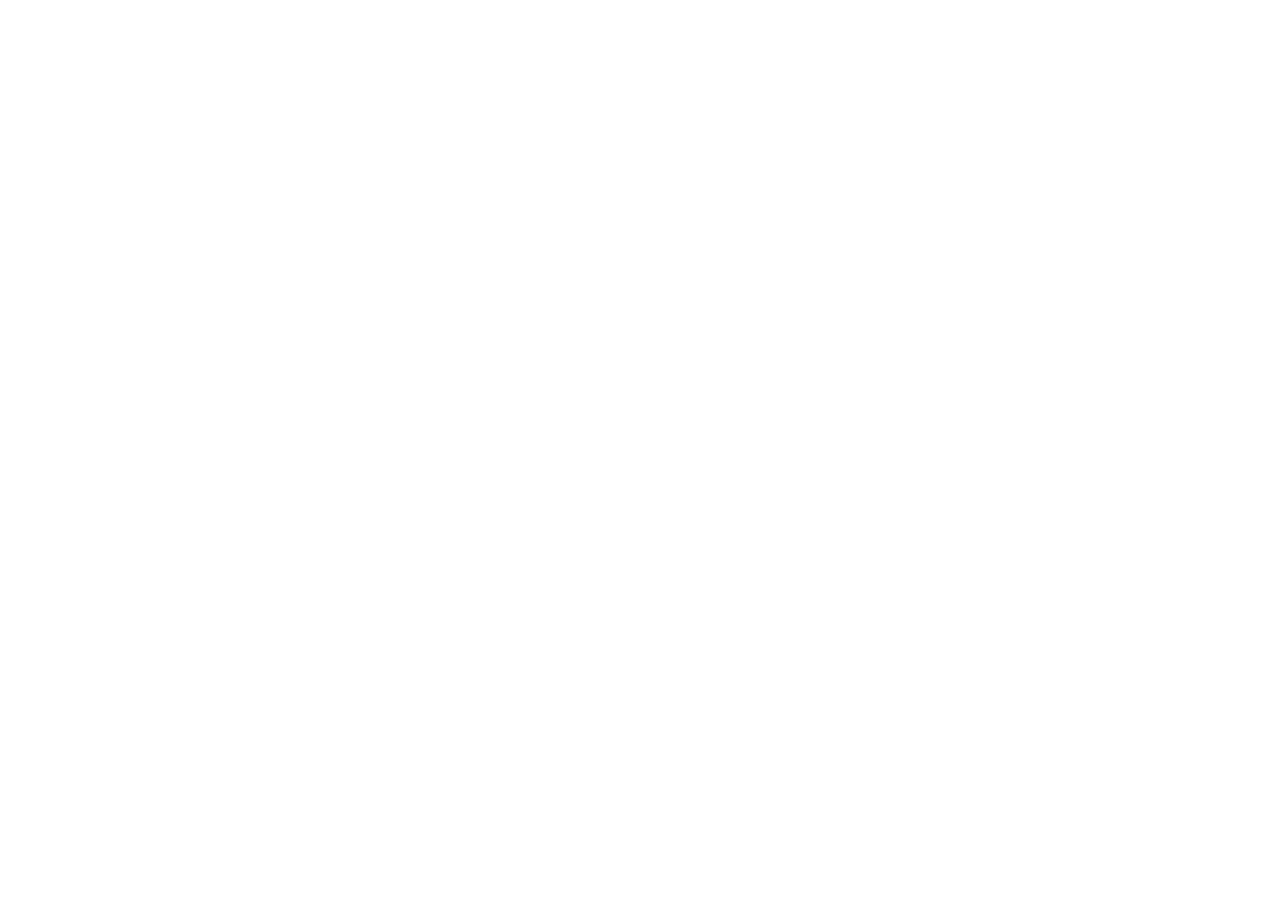
==== index.html @ 79c3b5a3 "Add files via upload" ====
<!DOCTYPE html>
<html lang="en">
	<head>
		<meta charset="UTF-8" />
		<link rel="icon" type="image/svg+xml" href="/assets/theCoolGuy-DwZ590hB.svg" />
		<link
			rel="stylesheet"
			href="https://fonts.googleapis.com/css2?family=Material+Symbols+Outlined:opsz,wght,FILL,GRAD@20..48,100..700,0..1,-50..200"
		/>
		<meta name="viewport" content="width=device-width, initial-scale=1.0" />
		<title>PosePilot</title>
		<script type="module" crossorigin src="/assets/index-CMtIuvSh.js"></script>
		<link rel="stylesheet" crossorigin href="/assets/index-kiMZUxTG.css">
	</head>
	<body style="margin: 0; padding: 0">
		<div id="root" style="margin: 0; padding: 0"></div>
	</body>
</html>
---- assets/index-kiMZUxTG.css ----
:root{font-family:Inter,system-ui,Avenir,Helvetica,Arial,sans-serif;line-height:1.5;font-weight:400;color-scheme:light;color:#ffffffde;background-color:#242424;font-synthesis:none;text-rendering:optimizeLegibility;-webkit-font-smoothing:antialiased;-moz-osx-font-smoothing:grayscale;scrollbar-width:none}a{font-weight:500;color:#646cff;text-decoration:inherit}a:hover{color:#535bf2}body{margin:0;display:flex;place-items:center;min-width:320px;min-height:100vh;position:fixed}h1{font-size:3.2em;line-height:1.1}button{border-radius:8px;border:1px solid transparent;padding:.6em 1.2em;font-size:1em;font-weight:500;font-family:inherit;background-color:#1a1a1a;cursor:pointer;transition:border-color .25s}button:hover{border-color:#145e9f}button:focus,button:focus-visible{outline:4px auto #145e9f}@media (prefers-color-scheme: dark){:root{color:#213547;background-color:#fff}a:hover{color:#747bff}button{background-color:#f9f9f9}}@media (prefers-color-scheme: light){:root{color:#213547;background-color:#fff}a:hover{color:#747bff}button{background-color:#f9f9f9}}#root{max-width:1920px;margin:0 auto;padding:2rem;text-align:center;--theme_color: #145e9f;--theme_color_light: #2389d4;--theme_color_neutral: #156cb4;--theme_color_gradient_lighter: linear-gradient( rgb(75, 165, 229) 0%, rgb(21, 108, 180) 100% );--theme_color_gradient_light: linear-gradient( rgb(35, 137, 212) 0%, rgb(21, 108, 180) 100% );--theme_color_gradient_neutral: linear-gradient( rgb(21, 108, 180) 0%, rgb(20, 94, 159) 100% );--theme_color_gradient_heavy: linear-gradient( rgb(20, 94, 159) 0%, rgb(19, 73, 121) 100% );--theme_color_gradient_all: linear-gradient( rgb(35, 137, 212) 0%, rgb(19, 73, 121) 100% )}#tablePlots{width:100%;height:100%}.ag-root-wrapper.ag-layout-normal{width:99%}.logo{height:6em;padding:1.5em;will-change:filter;transition:filter .3s}.logo:hover{filter:drop-shadow(0 0 2em #646cffaa)}.logo.solid:hover{filter:drop-shadow(0 0 2em #61dafbaa)}.card{padding:2em}.read-the-docs{color:#888}div#myStatsContainer{position:absolute!important;z-index:10!important}#threePanel{position:relative!important;background:linear-gradient(to bottom,#d3d3d3,#f3f3f3,#fff,#fff)}.obit-controls-gizmo{position:absolute;top:20px;right:80px;background-color:#fff0;border-radius:100%;transition:background-color .15s linear;cursor:pointer}.obit-controls-gizmo.dragging,.obit-controls-gizmo:hover{background-color:#fffc}.obit-controls-gizmo.inactive{pointer-events:none;background-color:#fff0!important}.SliderRoot{position:relative;display:flex;flex-direction:column;align-items:center;-webkit-user-select:none;user-select:none;touch-action:none;width:90%;margin-left:5%}.SliderTrack{background-color:#e4e4e7;position:relative;border-radius:9999px;height:8px;width:100%}.SliderRange{position:absolute;background-image:var(--theme_color_gradient_light);border-radius:9999px;height:100%}.SliderThumb{display:block;width:16px;height:16px;background-image:var(--theme_color_gradient_neutral);border-radius:9999px;top:-4px}.SliderThumb:hover{box-shadow:0 0 0 5px #2a91fe98}.SliderThumb:focus{outline:none;box-shadow:0 0 0 5px #2a91fe98}.SliderLabel{width:100%;display:flex;justify-content:space-between}.select__trigger{display:inline-flex;align-items:center;justify-content:space-between;width:200px;border-radius:6px;padding:0 10px 0 16px;font-size:16px;line-height:1;height:40px;outline:none;background-color:#fff;border:1px solid hsl(240 6% 90%);color:#27272a;transition:border-color .25s,color .25s}.select__trigger:hover{border-color:#a1a1aa}.select__trigger:focus-visible{outline:2px solid hsl(200 98% 39%);outline-offset:2px}.select__trigger[data-invalid]{border-color:#dc2828;color:#dc2828}.select__value{text-overflow:ellipsis;white-space:nowrap;overflow:hidden}.select__value[data-placeholder-shown]{color:#71717a}.select__icon{height:20px;width:20px;flex:0 0 20px}.select__description{margin-top:8px;color:#3f3f46;font-size:12px;-webkit-user-select:none;user-select:none}#jointSelectLabel,#BVHSelectLabel{position:relative;width:fit-content;font-size:13px;left:50%;transform:translate(-90px,-50px);text-align:center;background:#fff}.select__error-message{margin-top:8px;color:#dc2828;font-size:12px;-webkit-user-select:none;user-select:none}.select__content{background-color:#fff;border-radius:6px;border:1px solid hsl(240 6% 90%);box-shadow:0 4px 6px -1px #0000001a,0 2px 4px -2px #0000001a;transform-origin:var(--kb-select-content-transform-origin);animation:contentHide .25s ease-in forwards}.select__content[data-expanded]{animation:contentShow .25s ease-out}.select__listbox{overflow-y:auto;max-height:360px;padding:8px}.select__item{font-size:16px;line-height:1;color:#27272a;border-radius:4px;display:flex;align-items:center;justify-content:space-between;height:32px;padding:0 8px;position:relative;-webkit-user-select:none;user-select:none;outline:none}.select__item[data-disabled]{color:#a1a1aa;opacity:.5;pointer-events:none}.select__item[data-highlighted]{outline:none;background-color:#156bb2;color:#fff}.select__section{padding:8px 0 0 8px;font-size:14px;line-height:32px;color:#71717a}.select__item-indicator{height:20px;width:20px;display:inline-flex;align-items:center;justify-content:center}@keyframes contentShow{0%{opacity:0;transform:translateY(-8px)}to{opacity:1;transform:translateY(0)}}@keyframes contentHide{0%{opacity:1;transform:translateY(0)}to{opacity:0;transform:translateY(-8px)}}.separator{margin-top:20px;margin-bottom:20px;border:none;background-color:#d4d4d8}.separator[data-orientation=horizontal]{height:1px;width:100%}.grid-container{display:grid;grid-template-columns:repeat(4,1fr);width:100%;margin:auto}.full-width{grid-column:1 / -1}.grid-item{text-align:center}.material-symbols-outlined{font-variation-settings:"FILL" 1,"wght" 400,"GRAD" 0,"opsz" 24}.player_buttons{padding:5px 12px;display:inline-flex;align-items:center;justify-content:center;box-shadow:0 1px 4px #0003!important}.player_buttons:hover{border-color:#145e9f}.player_buttons:focus{border-color:#145e9f;outline:none}.toggle-button{background-color:transparent;font-family:Segoe UI,sans-serif;font-size:16px;color:#666;border:none;border-bottom:2px solid #666666;-webkit-appearance:none;-moz-appearance:none;appearance:none;display:inline-flex;justify-content:center;align-items:center;height:40px;width:40px;outline:none;border-radius:0;z-index:1000;padding:0;font-weight:light}.toggle-button:focus-visible{outline:none;font-weight:bolder}.toggle-button[data-pressed]{background-color:#0284c5;outline:none;font-weight:700;background-color:transparent;color:#0284c5;border:none;border-bottom:2px solid hsl(200 98% 39%)}.mainVericalSplitter{position:relative;padding:0!important;margin:0% 0 0% 0%!important;background-color:#d4d4d8!important;box-shadow:0 0 #0003!important}.mainVericalSplitter:before{content:"";position:absolute;top:-5px;bottom:-5px;left:-5px;right:-5px;background-color:transparent;z-index:10}.plotSplitter{position:relative;padding:0!important;margin-top:.8%!important;margin-bottom:.8%!important;background-color:#d4d4d8!important;box-shadow:0 0 #0003!important}.plotSplitter:before{content:"";position:absolute;top:-5px;bottom:-5px;left:-5px;right:-5px;background-color:transparent;z-index:10}.tableSplitter{position:relative;padding:0!important;margin:.8% 0!important;background-color:#d4d4d8!important;box-shadow:0 0 #0003!important}.tableSplitter:before{content:"";position:absolute;top:-5px;bottom:-5px;left:-5px;right:-5px;background-color:transparent;z-index:10}.horizontalSplitter{position:relative;padding:0!important;margin-right:0%!important;margin-left:0%!important;margin-top:0%!important;z-index:20;background-color:#d4d4d8!important;box-shadow:0 0 #0003!important}.horizontalSplitter:before{content:"";position:absolute;top:-5px;bottom:-5px;left:-5px;right:-5px;background-color:transparent;z-index:10}.footer{background-color:#f4f4f4;color:#333;text-align:center;padding:10px 0;font-family:Arial,sans-serif;font-size:12px;box-shadow:0 0 2px 2px #0003!important;z-index:100}.footer-content p{margin:3px 0;padding:0}#mainContainer{width:100svw;display:flex;flex-direction:column;aspect-ratio:1920/953;transform:scale(1) translate(0)}.toolbarTitles{font-family:Segoe UI,sans-serif;font-size:17px;color:#666;font-weight:700;margin-bottom:20px;margin-top:10px}.toolbarDescription{font-family:Segoe UI,sans-serif;font-size:15px;color:#666;font-weight:400;margin-bottom:18px;margin-top:10px}.collapsible{font-family:Segoe UI,sans-serif}.collapsible__trigger{background:var(--theme_color_gradient_neutral);display:inline-flex;justify-content:space-between;font-family:Segoe UI,sans-serif;align-items:center;width:100%;padding:11px;font-weight:650;border-radius:3px;text-align:center;outline:none;box-shadow:0 2px 6px #00000080;color:#fff}.collapsible__trigger:focus-visible{outline:2px solid hsl(200 98% 39%);outline-offset:2px}.collapsible__trigger:focus{outline:none}.collapsible__trigger-icon{width:20px;height:20px;transition:transform .25s}.collapsible__trigger[data-expanded] .collapsible__trigger-icon{transform:rotate(180deg)}.collapsible__content{width:100%;overflow:hidden;border-bottom:1px solid hsl(240 5% 84%);border-top:none;color:#27272a;animation:slideUp .3s ease-out}.collapsible__content[data-expanded]{animation:slideDown .3s ease-out}.collapsible__content-text{padding:16px}@keyframes slideDown{0%{height:0}to{height:var(--kb-collapsible-content-height)}}@keyframes slideUp{0%{height:var(--kb-collapsible-content-height)}to{height:0}}#fileUploader{width:200px;border-radius:6px;padding:0 10px 0 16px;font-size:16px;line-height:1;height:40px;outline:none;background-color:#fff;border:1px solid hsl(240 6% 90%);color:#27272a;transition:border-color .25s,color .25s}.upload-container{font-family:Segoe UI,sans-serif;display:flex;align-items:center;gap:0px}input[type=file]{display:none}.custom-file-upload,.file-info{display:inline-block;white-space:nowrap;padding:5px 8px;border-radius:6px 0 0 6px;cursor:pointer;border:1px solid #ccc;margin-right:0;background-color:#f9f9f9;transition:background-color .3s,box-shadow .3s}.custom-file-upload:hover,.file-info:hover{background-color:#e8e8e8}.custom-file-upload:active{background-color:#ddd;box-shadow:inset 0 3px 5px #00000020}.file-info{pointer-events:none;background-color:#fff;border-radius:0 6px 6px 0;width:100%;padding:5px 4px}.switch{display:inline-flex;align-items:center}.switch__control{display:inline-flex;align-items:center;height:24px;width:44px;border:1px solid hsl(240 5% 84%);border-radius:12px;padding:0 2px;background-color:#e4e4e7;transition:.25s background-color}.switch__input:focus-visible+.switch__control{outline:2px solid hsl(200 98% 39%);outline-offset:2px}.switch__control[data-checked]{border-color:var(--theme_color_neutral);background-color:var(--theme_color_neutral)}.switch__thumb{height:20px;width:20px;border-radius:10px;background-color:#fff;transition:.25s transform}.switch__thumb[data-checked]{transform:translate(calc(100% - 1px))}.switch__label{margin-right:6px;margin-left:6px;color:#18181b;font-size:14px;-webkit-user-select:none;user-select:none;font-family:Segoe UI,sans-serif}.plot-mode-grid{display:grid;grid-template-columns:1fr 1fr 1fr;grid-template-rows:auto auto auto;gap:0px;width:100%;margin:0 auto;padding-top:10px}.plot-type-section{padding-bottom:0;padding-right:35px;width:100%;margin-right:0;text-align:start;font-family:Segoe UI,sans-serif;font-size:15px;color:#000;font-weight:400;align-items:center;align-content:center}.plot-options-section{padding-bottom:10px;padding-right:35px;width:100%;margin-right:0;text-align:start;font-family:Segoe UI,sans-serif;font-size:12px;color:#000;font-weight:400;align-items:center;align-content:center}.plot-options-section.top-center{padding-right:80px;padding-bottom:10px}.plot-mode-section{margin-right:0;text-align:start;font-size:16px;align-items:center;align-content:center}.plot-switch-section{margin-right:30px;align-items:center;align-content:center;font-size:16px}.tabs{width:100%;height:100%;display:flex;flex-direction:column;margin-top:-20px;padding-bottom:20px}.tabs[data-orientation=vertical]{display:flex}.tabs__list{position:relative;display:flex}.tabs__list[data-orientation=horizontal]{align-items:center;border-bottom:1px solid hsl(240 5% 84%)}.tabs__list[data-orientation=vertical]{flex-direction:column;align-items:stretch;border-right:1px solid hsl(240 5% 84%)}.tabs__indicator{position:absolute;background-color:var(--theme_color);transition:all .25s}.tabs__indicator[data-orientation=horizontal]{bottom:-1px;height:2px}.tabs__indicator[data-orientation=vertical]{right:-1px;width:2px}.tabs__trigger{display:inline-block;outline:none;background-color:transparent;font-family:Segoe UI,sans-serif;padding:14px;font-weight:550;color:#666}.tabs__trigger[aria-selected=true]{color:var(--theme_color);border-top:1px solid;border-left:1px solid;border-right:1px solid;border-bottom:none;border-radius:6px 6px 0 0;margin-bottom:-4px;background-color:#fff}.tabs__trigger:hover{background-color:#fafafa;border-radius:6px 6px 0 0;border-color:var(--theme_color);outline:1px solid var(--theme_color)}.tabs__trigger:focus-visible{background-color:#f4f4f5}.tabs__trigger:focus{outline:none}.tabs__trigger[data-disabled],.tabs__trigger[data-disabled]:hover{opacity:.5;background-color:transparent}.tabs__content[data-state=open]{display:flex;flex-direction:column;padding:16px;height:100%}.toggle-group{display:flex;justify-content:center;padding:.5rem;gap:.5rem}.toggle-group[data-orientation=vertical]{flex-direction:column}.toggle-group__item{padding:.5rem;border-radius:.5rem;-webkit-appearance:none;-moz-appearance:none;appearance:none;-webkit-user-select:none;user-select:none;outline:none;display:flex;justify-content:center;align-items:center;transition-property:background-color,color;transition-duration:.15s;transition-timing-function:ease-in-out;font-size:14px;white-space:nowrap}.toggle-group__item:hover[disabled=false],.toggle-group__item[data-pressed]{background-color:var(--theme_color_neutral);color:#fff}.toggle-group__item:focus-visible{outline:2px solid var(--theme_color);outline-offset:2px}.toggle-group__item:focus{outline:none}.checkbox{display:inline-flex;align-items:center}.checkbox__control{height:20px;width:20px;border-radius:6px;border:1px solid hsl(240 5% 84%);background-color:#e4e4e7}.checkbox__input:focus-visible+.checkbox__control{outline:2px solid var(--theme_color);outline-offset:2px}.checkbox__control[data-checked]{border-color:var(--theme_color);background-image:var(--theme_color_gradient_light);color:#fff}.checkbox__label{font-family:Segoe UI,sans-serif;margin-left:6px;color:#18181b;font-size:16px;-webkit-user-select:none;user-select:none}.Analysis_Title{font-family:Segoe UI,sans-serif;font-weight:650;font-size:18px;color:#666;text-align:left;margin-bottom:-17px}#Analysis_Title_small{font-family:Segoe UI,sans-serif;padding-bottom:5px;font-weight:550;font-size:16px;color:#666;margin-top:-10px}.custom-toggle-group{width:100%;display:flex;align-items:stretch;position:relative;margin-top:-14px}.custom-toggle-group[data-orientation=horizontal]{position:relative;display:flex;align-items:center;align-items:stretch}.custom-toggle-group__item{display:inline-block;padding:8px;outline:none;background-color:transparent;font-family:Segoe UI,sans-serif;font-size:14px;color:#666;font-weight:light;-webkit-appearance:none;-moz-appearance:none;appearance:none;-webkit-user-select:none;user-select:none;transition:all .25s;display:flex;justify-content:center;align-items:center;border-radius:0;border:none;position:relative}.custom-toggle-group__indicator{position:absolute;background-color:var(--theme_color);height:2px;bottom:-1px;transition:transform .25s,width .25s}.custom-toggle-group__item[aria-selected=true],.custom-toggle-group__item[data-pressed]{color:var(--theme_color)}.custom-toggle-group__item[data-pressed]:hover,.custom-toggle-group__item:hover{background-color:#fafafa;color:var(--theme_color);border-radius:6px;outline:1px solid var(--theme_color)}.custom-toggle-group__item[aria-label="All assumptions statistics"]{border-left:hsl(240 5% 84%) solid;box-shadow:inset 0 0 6px #0000001a;border-width:1px}.custom-toggle-group__item[aria-label="("],.custom-toggle-group__item[aria-label=")"]{font-size:50px;font-weight:250}.custom-toggle-group__item[aria-label=GOM]{font-size:18px;font-style:italic;font-weight:450;padding:0}.custom-toggle-group__item:focus-visible{background-color:#f4f4f5;outline:2px solid var(--theme_color)}.custom-toggle-group__item:focus{outline:none}.custom-toggle-group__item[data-disabled],.custom-toggle-group__item[data-disabled]:hover{outline:none;background-color:transparent;color:#666;cursor:default}.ag-theme-quartz{flex-basis:100%;display:flex;flex-grow:1;height:100%;margin:5px;width:100%}.ag-paging-panel.ag-unselectable{opacity:0;pointer-events:none;height:0px}.loadingScreen{position:fixed;top:0;left:0;width:100%;height:100%;display:flex;justify-content:center;align-items:center;z-index:9999;background:#b4b4b440;box-shadow:0 8px 32px #1f26875e;backdrop-filter:blur(4px);-webkit-backdrop-filter:blur(4px);border-radius:10px;border:1px solid rgba(255,255,255,.18)}.plotTitle{background:var(--theme_color_gradient_neutral);box-shadow:0 2px 6px #00000080;border-radius:3px;text-align:center;padding-bottom:10px;padding-top:10px;margin-bottom:5px;font-family:Segoe UI,sans-serif;font-weight:650;font-size:16px;width:100%;color:#fff}.lm_header{background:var(--theme_color_gradient_neutral)!important;border-radius:6px;text-align:center;padding-bottom:11px;padding-top:4px;font-family:Segoe UI,sans-serif;font-weight:650;font-size:16px;width:100%;color:#fff}.lm_tab{background:var(--theme_color_gradient_neutral)!important;box-shadow:0 0 #fff!important;border-radius:6px!important;text-align:center!important;padding-bottom:6px!important;padding-top:6px!important;margin:0 2px 2px 4px!important;font-family:Segoe UI,sans-serif!important;font-weight:650!important;font-size:16px!important;width:fit-content!important;color:#fff!important;max-width:500px!important;display:flex!important;justify-content:center!important;align-items:center!important;outline:.12rem solid}.lm_title{font-family:Segoe UI,sans-serif!important;font-weight:650!important;font-size:16px!important;width:100%!important;color:#fff!important;max-width:500px!important;text-align:center!important;cursor:grab}.lm_content{background:#fff!important}.lm_controls,.lm_popout,.lm_close,.lm_maximise{display:none}.lm_header .lm_tab .lm_close_tab{height:16px!important}.lm_tab[title="⠿ 3D Skeleton"] .lm_close_tab{display:none}#plotPanel_3D{margin-top:-60px}#plotPredict{margin-bottom:20px}#skeletonTitle{margin-bottom:5px}#CollapsibleVisControls[data-expanded]{margin-bottom:20px}#dexterityAnalysisTitle{margin-bottom:0}.selectedRowColor{color:#dba21c}.plotTableContainer{height:100%;padding:0 0 10px;box-sizing:border-box;width:100%;margin-bottom:0}#tab_content_fixed{height:100%}.mainPage{flex:1;overflow:auto}.buttonCoef{-webkit-appearance:none;-moz-appearance:none;appearance:none;display:inline-flex;justify-content:center;align-items:center;height:40px;width:auto;outline:none;border-radius:6px;padding:0 16px;background-image:var(--theme_color_gradient_neutral);color:#fff;font-size:16px;line-height:0;transition:.25s background-color;box-shadow:0 0 6px #0000004d!important}.buttonCoef:hover{background-image:var(--theme_color_gradient_heavy);border:none}.buttonCoef:focus-visible{outline:var(--theme_color);outline-offset:2px}.buttonCoef:focus{border:none;outline:none}.buttonCoef:active{background-image:var(--theme_color_gradient_heavy)}.grid-container-buttonCoef{display:grid;grid-template-columns:1fr 1fr;gap:40px;width:280px}.grid-container-buttonCoef-parent{display:flex;justify-content:center;align-items:center;margin-top:-100px;z-index:10}.plotCoefContainer{display:flex;position:relative;height:100%;width:100%;flex-direction:column}.GOM_Info{font-family:Segoe UI,sans-serif;position:absolute;top:0;right:0;bottom:0;left:0;background-color:#fff;padding:20px 20px 0;box-sizing:border-box;z-index:100;margin-left:-1px;margin-bottom:-10px;overflow:auto;text-align:justify}.GOM_Info p{margin-bottom:1em}.tabAnalysisContent{display:flex;height:100%;width:100%;flex-direction:column}.filler{display:flex;min-height:2000px;background-color:red;width:100%;flex-direction:column}.axisSelector{display:flex;padding-top:15px}#tableTitle,#plotVectorTitle{margin-top:15px;margin-bottom:0}#resetAllButton{background:#fff;color:#dba21c;border:#dba21c solid;border-width:1px}#resetAllButton:hover{color:#b97b15;border:#b97b15 solid;box-shadow:0 2px 12px #b97b154d!important;border-width:2px}#resetAllButton:focus{border:none;outline:none}#resetButton{background:#fff;color:#145e9f;border:#145e9f solid;border-width:1px}#resetButton:hover{color:#134979;border:#134979 solid;border-width:2px;box-shadow:0 2px 12px #1349794d!important}#resetButton:focus{border:none;outline:none}.generateButtons{display:flex;margin-left:33px;padding:0 0 20px}#grid-container-generateButtons{width:260px;padding:0;gap:20px}#generateButton{padding-left:0;padding-right:0}#generateButton:hover{background-image:var(--theme_color_gradient_heavy);box-shadow:0 2px 12px #1349794d!important}#generateButton:focus{border:none;outline:none}#downloadButton{font-size:14px;padding-left:0;padding-right:0;background-image:linear-gradient(#dba21c,#b97b15)}#downloadButton:hover{background-image:linear-gradient(#b97b15,#945914);box-shadow:0 2px 12px #9459144d!important}#downloadButton:focus{border:none;outline:none}.dexteritySettings{display:flex;flex-direction:column;padding:16px}#tooltip{border-radius:6px;background-color:#fff!important;box-shadow:0 1px 4px #0003!important;font-family:Segoe UI,sans-serif;color:#000}h2{font-size:20px;font-weight:650;text-align:center;padding-top:24px;padding-bottom:12px}h3{font-size:16px;font-weight:650;padding-top:24px;padding-bottom:12px}b{font-weight:550}.mathElement{text-align:center}p{padding-top:12px;padding-bottom:24px}.radio-group{display:flex;flex-direction:column;gap:8px;padding:16px}.radio-group__label{color:#18181b;font-size:14px;font-weight:500;-webkit-user-select:none;user-select:none}.radio-group__description{color:#3f3f46;font-size:12px;-webkit-user-select:none;user-select:none}.radio-group__error-message{color:#dc2828;font-size:12px;-webkit-user-select:none;user-select:none}.radio-group__items{display:flex;flex-direction:column;gap:16px}.radio{display:flex;align-items:center;padding-left:16px}.radio__control{display:flex;align-items:center;justify-content:center;height:16px;width:16px;border-radius:10px;border:1px solid hsl(240 5% 84%);background-color:#e4e4e7}.radio__input:focus-visible+.radio__control{outline:2px solid hsl(200 98% 39%);outline-offset:2px}.radio__control[data-checked]{border-color:#0284c5;background-color:#0284c5}.radio__control[data-checked][data-invalid]{border-color:#dc2828;background-color:#dc2828}.radio__indicator{height:10px;width:10px;border-radius:5px;background-color:#fff}.radio__label{margin-left:6px;color:#18181b;font-size:14px;-webkit-user-select:none;user-select:none}.popover__trigger{-webkit-appearance:none;-moz-appearance:none;appearance:none;display:flex;justify-content:center;align-items:center;height:25px;width:25px;outline:none;border-radius:50%;padding:0;background-color:#fff;color:#145e9f;outline:2px solid #145e9f;font-size:20px;line-height:1;transition:.25s background-color;font-weight:700;margin:20px}.popover__trigger:hover{background-color:#dedede}.popover__trigger:focus-visible{outline:2px solid #145e9f;outline-offset:2px}.popover__trigger:focus{outline:2px solid #145e9f}.popover__trigger:active{background-color:#075783}.popover__content{z-index:50;max-width:min(calc(100vw - 16px),600px);border:1px solid hsl(240 5% 84%);border-radius:6px;padding:0 12px 12px;background-color:#fff;box-shadow:0 10px 15px -3px #0000001a,0 4px 6px -4px #0000001a;transform-origin:var(--kb-popover-content-transform-origin);animation:contentHide .25s ease-in forwards}.popover__content[data-expanded]{animation:contentShow .25s ease-out}.popover__header{display:flex;align-items:baseline;justify-content:space-between}.popover__close-button{display:flex;justify-content:center;align-items:center;color:#52525b;font-size:14px;line-height:1;cursor:pointer}.popover__title{font-size:16px;font-weight:500;color:#18181b}.popover__description{font-size:14px;color:#3f3f46;margin-top:-5px}.collapsible2{width:300px}.collapsible__trigger2{display:inline-flex;align-items:center;justify-content:space-between;width:100%;padding:8px;font-weight:600;border:1px solid hsl(240 5% 84%);color:#27272a;text-align:left;outline:none;margin-bottom:5px;background-color:#fff}.collapsible__trigger2:focus-visible{outline:2px solid hsl(200 98% 39%);outline-offset:2px}.collapsible__trigger2[data-expanded] .collapsible__trigger-icon{transform:rotate(180deg)}.metricTitle{font-family:Segoe UI,sans-serif;font-size:15px;color:#666;align-content:start;font-weight:700;padding-top:20px;padding-bottom:5px}.plot-container-full-info{display:flex;flex-direction:column;height:100%}.plot-container-header-info{position:relative;display:flex;align-items:center;height:50px;padding-left:8px}.plot-title-info{margin:0;position:absolute;left:50%;transform:translate(-50%);text-align:center;font-family:Segoe UI;font-size:16px;color:#505050;font-weight:700}.plot-panel-info{flex-grow:1;width:100%}.menubar__root{display:flex;justify-content:center;align-items:center;border:0px}.menubar__trigger{-webkit-appearance:none;-moz-appearance:none;appearance:none;display:inline-flex;justify-content:center;align-items:center;height:40px;width:90%;outline:none;line-height:1;background-color:#fff;border:2px solid hsl(240 6% 90%);color:#27272a;font-size:16px;gap:8px;transition:.25s background-color;padding:16px;line-height:0;font-weight:500;border-radius:6px important!}.menubar__trigger[data-highlighted=true]{border:2px solid #145e9f;color:#145e9f;border-radius:6px important!}.menubar__trigger:hover{border:2px solid #145e9f;color:#145e9f}.menubar__trigger:focus{border:2px solid #145e9f;color:#145e9f;outline:0}.menubar__trigger:first-child{border-radius:6px important!}.menubar__content,.menubar__sub-content{min-width:220px;padding:8px;background-color:#fff;border-radius:6px;border:1px solid hsl(240 6% 90%);box-shadow:0 4px 6px -1px #0000001a,0 2px 4px -2px #0000001a;outline:none;transform-origin:var(--kb-menu-content-transform-origin);animation:contentHide .25s ease-in forwards}.menubar__content[data-expanded],.menubar__sub-content[data-expanded]{animation:contentShow .25s ease-out}.menubar__item,.menubar__checkbox-item,.menubar__radio-item,.menubar__sub-trigger{font-size:16px;line-height:1;color:#27272a;border-radius:4px;display:flex;align-items:center;height:32px;padding:0 8px 0 24px;position:relative;-webkit-user-select:none;user-select:none;outline:none}.menubar__sub-trigger[data-expanded]{color:#145e9f;border:1px solid #145e9f}.menubar__item[data-disabled],.menubar__checkbox-item[data-disabled],.menubar__radio-item[data-disabled],.menubar__sub-trigger[data-disabled]{color:#a1a1aa;opacity:.5;pointer-events:none}.menubar__item[data-highlighted],.menubar__checkbox-item[data-highlighted],.menubar__radio-item[data-highlighted],.menubar__sub-trigger[data-highlighted]{outline:none;color:#145e9f;border:1px solid #145e9f}.menubar__group-label{padding:0 24px;font-size:14px;line-height:32px;color:#71717a}.menubar__separator{height:1px;border-top:1px solid hsl(240 6% 90%);margin:6px}.menubar__item-indicator{position:absolute;left:0;height:20px;width:20px;display:inline-flex;align-items:center;justify-content:center}.menubar__item-right-slot{margin-left:auto;padding-left:20px;font-size:14px;color:#71717a}[data-highlighted]>.menubar__item-right-slot{color:#fff}[data-disabled] .menubar__item-right-slot{color:#a1a1aa;opacity:.5}@keyframes contentShow{0%{opacity:0;transform:scale(.96)}to{opacity:1;transform:scale(1)}}@keyframes contentHide{0%{opacity:1;transform:scale(1)}to{opacity:0;transform:scale(.96)}}[data-scope=tour][data-part=positioner][data-type=dialog]{width:100%;position:fixed;top:0;right:0;bottom:0;left:0;margin:auto;display:flex;align-items:center;justify-content:center;z-index:1000}[data-scope=tour][data-part=content]{position:relative;--arrow-background: white;--arrow-size: 10px;z-index:99999}[data-scope=tour][data-part=spotlight]{border:3px solid #145e9f;border-radius:6px}[data-scope=tour][data-part=close-trigger]{font-family:inherit;height:25px;width:25px;display:inline-flex;align-items:center;justify-content:center;position:absolute;top:10px;right:10px;background:#fff!important}[data-scope=tour][data-part=progress-text]{margin-bottom:20px;opacity:.72}[data-scope=tour][data-part=title]{font-weight:600;padding:40px 0 0;margin:0}[data-scope=tour][data-part=description]{margin-bottom:20px;margin-top:12px;justify-self:center}[data-part=backdrop]{z-index:10;position:fixed;top:0;right:0;bottom:0;left:0;background:#0006}[data-part=positioner]{z-index:20;position:fixed}[data-scope=tour][data-part=content][data-type=dialog]{background-color:#fff;border-radius:8px;padding:1.5rem;max-width:400px;box-shadow:0 8px 24px #0003}[data-scope=tour][data-part=content][data-type=tooltip]{background-color:#fff;border-radius:8px;padding:1.5rem;width:400px;box-shadow:0 8px 24px #0003}#tour_action_buttons{display:flex;justify-content:space-between;align-items:center;gap:8px;margin-top:1rem}#tour_action_buttons [data-part=action-trigger]{background-color:#fff;color:#145e9f;border:1px solid #145e9f;padding:.5rem 1rem;border-radius:4px;cursor:pointer;transition:background-color .2s ease}#tour_action_buttons [data-part=action-trigger]:hover{background-color:#f0f8ff}#tour_action_buttons [data-type=previous]{order:-1}#tour_action_buttons [data-type=next]{order:1}.lm_root{position:relative}.lm_row>.lm_item{float:left}.lm_content{overflow:hidden;position:relative}.lm_dragging,.lm_dragging *{cursor:move!important;-webkit-user-select:none;user-select:none}.lm_maximised{position:absolute;top:0;left:0;z-index:40}.lm_maximise_placeholder{display:none}.lm_splitter{position:relative;z-index:2;touch-action:none}.lm_splitter.lm_vertical .lm_drag_handle{width:100%;position:absolute;cursor:ns-resize;touch-action:none;-webkit-user-select:none;user-select:none}.lm_splitter.lm_horizontal{float:left;height:100%}.lm_splitter.lm_horizontal .lm_drag_handle{height:100%;position:absolute;cursor:ew-resize;touch-action:none;-webkit-user-select:none;user-select:none}.lm_header{overflow:visible;position:relative;z-index:1;-webkit-user-select:none;user-select:none}.lm_header [class^=lm_]{box-sizing:content-box!important}.lm_header .lm_controls{position:absolute;right:3px;display:flex}.lm_header .lm_controls>*{cursor:pointer;float:left;width:18px;height:18px;text-align:center}.lm_header .lm_tabs{position:absolute;display:flex}.lm_header .lm_tab{cursor:pointer;float:left;height:14px;margin-top:1px;padding:0 25px 5px 10px;position:relative;touch-action:none}.lm_header .lm_tab i{width:2px;height:19px;position:absolute}.lm_header .lm_tab i.lm_left{top:0;left:-2px}.lm_header .lm_tab i.lm_right{top:0;right:-2px}.lm_header .lm_tab .lm_title{display:inline-block;overflow:hidden;text-overflow:ellipsis}.lm_header .lm_tab .lm_close_tab{width:14px;height:14px;position:absolute;top:0;right:0;text-align:center}.lm_stack{position:relative}.lm_stack>.lm_items{overflow:hidden}.lm_stack.lm_left>.lm_items{position:absolute;left:20px;top:0}.lm_stack.lm_right>.lm_items{position:absolute;right:20px;top:0}.lm_stack.lm_right>.lm_header{position:absolute;right:0;top:0}.lm_stack.lm_bottom>.lm_items{position:absolute;bottom:20px}.lm_stack.lm_bottom>.lm_header{position:absolute;bottom:0}.lm_left.lm_stack .lm_header,.lm_right.lm_stack .lm_header{height:100%}.lm_left.lm_dragProxy .lm_header,.lm_right.lm_dragProxy .lm_header,.lm_left.lm_dragProxy .lm_items,.lm_right.lm_dragProxy .lm_items{float:left}.lm_left.lm_dragProxy .lm_header,.lm_right.lm_dragProxy .lm_header,.lm_left.lm_stack .lm_header,.lm_right.lm_stack .lm_header{width:20px;vertical-align:top}.lm_left.lm_dragProxy .lm_header .lm_tabs,.lm_right.lm_dragProxy .lm_header .lm_tabs,.lm_left.lm_stack .lm_header .lm_tabs,.lm_right.lm_stack .lm_header .lm_tabs{transform-origin:left top;top:0;width:1000px}.lm_left.lm_dragProxy .lm_header .lm_controls,.lm_right.lm_dragProxy .lm_header .lm_controls,.lm_left.lm_stack .lm_header .lm_controls,.lm_right.lm_stack .lm_header .lm_controls{bottom:0;flex-flow:column}.lm_dragProxy.lm_left .lm_header .lm_tabs,.lm_stack.lm_left .lm_header .lm_tabs{transform:rotate(-90deg) scaleX(-1);left:0}.lm_dragProxy.lm_left .lm_header .lm_tabs .lm_tab,.lm_stack.lm_left .lm_header .lm_tabs .lm_tab{transform:scaleX(-1);margin-top:1px}.lm_dragProxy.lm_left .lm_header .lm_tabdropdown_list,.lm_stack.lm_left .lm_header .lm_tabdropdown_list{top:initial;right:initial;left:20px}.lm_dragProxy.lm_right .lm_content{float:left}.lm_dragProxy.lm_right .lm_header .lm_tabs,.lm_stack.lm_right .lm_header .lm_tabs{transform:rotate(90deg) scaleX(1);left:100%;margin-left:0}.lm_dragProxy.lm_right .lm_header .lm_controls,.lm_stack.lm_right .lm_header .lm_controls{left:3px}.lm_dragProxy.lm_right .lm_header .lm_tabdropdown_list,.lm_stack.lm_right .lm_header .lm_tabdropdown_list{top:initial;right:20px}.lm_dragProxy.lm_bottom .lm_header,.lm_stack.lm_bottom .lm_header{width:100%}.lm_dragProxy.lm_bottom .lm_header .lm_tab,.lm_stack.lm_bottom .lm_header .lm_tab{margin-top:0;border-top:none}.lm_dragProxy.lm_bottom .lm_header .lm_controls,.lm_stack.lm_bottom .lm_header .lm_controls{top:3px}.lm_dragProxy.lm_bottom .lm_header .lm_tabdropdown_list,.lm_stack.lm_bottom .lm_header .lm_tabdropdown_list{top:initial;bottom:20px}.lm_drop_tab_placeholder{float:left;width:100px;visibility:hidden}.lm_header .lm_controls .lm_tabdropdown:before{content:"";width:0;height:0;vertical-align:middle;display:inline-block;border-top:5px dashed;border-right:5px solid transparent;border-left:5px solid transparent;color:#fff}.lm_header .lm_tabdropdown_list{position:absolute;top:20px;right:0;z-index:5;overflow:hidden}.lm_header .lm_tabdropdown_list .lm_tab{clear:both;padding-right:10px;margin:0}.lm_header .lm_tabdropdown_list .lm_tab .lm_title{width:100px}.lm_header .lm_tabdropdown_list .lm_close_tab{display:none!important}.lm_dragProxy{position:absolute;top:0;left:0;z-index:30}.lm_dragProxy .lm_header{background:transparent}.lm_dragProxy .lm_content{border-top:none;overflow:hidden}.lm_dropTargetIndicator{display:none;position:absolute;z-index:35;transition:all .2s ease}.lm_dropTargetIndicator .lm_inner{width:100%;height:100%;position:relative;top:0;left:0}.lm_transition_indicator{display:none;width:20px;height:20px;position:absolute;top:0;left:0;z-index:20}.lm_popin{width:20px;height:20px;position:absolute;bottom:0;right:0;z-index:9999}.lm_popin>*{width:100%;height:100%;position:absolute;top:0;left:0}.lm_popin>.lm_bg{z-index:10}.lm_popin>.lm_icon{z-index:20}.lm_goldenlayout{background:#f4f4f4}.lm_content{background:#e1e1e1;border:1px solid #cccccc}.lm_dragProxy .lm_content{box-shadow:2px 2px 4px #0003}.lm_dropTargetIndicator{box-shadow:inset 0 0 30px #0006;outline:1px dashed #cccccc}.lm_dropTargetIndicator .lm_inner{background:#000;opacity:.1}.lm_splitter{background:#999;opacity:.001;transition:opacity .2s ease}.lm_splitter:hover,.lm_splitter.lm_dragging{background:#bbb;opacity:1}.lm_header{height:20px}.lm_header .lm_tab{font-family:Arial,sans-serif;font-size:12px;color:#888;background:#fafafa;margin-right:2px;padding-bottom:4px;border:1px solid #cccccc;border-bottom:none}.lm_header .lm_tab .lm_title{padding-top:1px}.lm_header .lm_tab .lm_close_tab{width:11px;height:11px;background-image:url([data-uri]);background-position:center center;background-repeat:no-repeat;top:4px;right:6px;opacity:.4}.lm_header .lm_tab .lm_close_tab:hover{opacity:1}.lm_header .lm_tab.lm_active{border-bottom:none;box-shadow:2px -2px 2px -2px #0003;padding-bottom:5px}.lm_header .lm_tab.lm_active .lm_close_tab{opacity:1}.lm_dragProxy.lm_right .lm_header .lm_tab.lm_active,.lm_stack.lm_right .lm_header .lm_tab.lm_active{box-shadow:2px -2px 2px -2px #0003}.lm_dragProxy.lm_bottom .lm_header .lm_tab.lm_active,.lm_stack.lm_bottom .lm_header .lm_tab.lm_active{box-shadow:2px 2px 2px -2px #0003}.lm_selected .lm_header{background-color:#452500}.lm_tab:hover,.lm_tab.lm_active{background:#e1e1e1;color:#777}.lm_header .lm_controls .lm_tabdropdown:before{color:#000}.lm_controls>*{position:relative;background-position:center center;background-repeat:no-repeat;opacity:.4;transition:opacity .3s ease}.lm_controls>*:hover{opacity:1}.lm_controls .lm_popout{background-image:url([data-uri])}.lm_controls .lm_maximise{background-image:url([data-uri])}.lm_controls .lm_close{background-image:url([data-uri])}.lm_maximised .lm_header{background-color:#fff}.lm_maximised .lm_controls .lm_maximise{background-image:url([data-uri])}.lm_transition_indicator{background-color:#000;border:1px dashed #555555}.lm_popin{cursor:pointer}.lm_popin .lm_bg{background:#000;opacity:.7}.lm_popin .lm_icon{background-image:url([data-uri]);background-position:center center;background-repeat:no-repeat;opacity:.7}.lm_popin:hover .lm_icon{opacity:1}.ag-icon{font-family:var(--ag-icon-font-family);font-weight:var(--ag-icon-font-weight);color:var(--ag-icon-font-color);font-size:var(--ag-icon-size);line-height:var(--ag-icon-size);font-style:normal;font-variant:normal;text-transform:none;-webkit-font-smoothing:antialiased;-moz-osx-font-smoothing:grayscale;width:var(--ag-icon-size);height:var(--ag-icon-size);position:relative}.ag-icon:before{content:""}.ag-icon:after{background:transparent var(--ag-icon-image, none) center/contain no-repeat;display:var(--ag-icon-image-display);opacity:var(--ag-icon-image-opacity, .9);position:absolute;top:0;right:0;bottom:0;left:0;content:""}.ag-icon-aggregation{font-family:var(--ag-icon-font-family-aggregation, var(--ag-icon-font-family));font-weight:var(--ag-icon-font-weight-aggregation, var(--ag-icon-font-weight));color:var(--ag-icon-font-color-aggregation, var(--ag-icon-font-color))}.ag-icon-aggregation:before{content:var(--ag-icon-font-code-aggregation, "");display:var(--ag-icon-font-display-aggregation, var(--ag-icon-font-display))}.ag-icon-aggregation:after{background-image:var(--ag-icon-image-aggregation, var(--ag-icon-image));display:var(--ag-icon-image-display-aggregation, var(--ag-icon-image-display));opacity:var(--ag-icon-image-opacity-aggregation, var(--ag-icon-image-opacity, .9))}.ag-icon-arrows{font-family:var(--ag-icon-font-family-arrows, var(--ag-icon-font-family));font-weight:var(--ag-icon-font-weight-arrows, var(--ag-icon-font-weight));color:var(--ag-icon-font-color-arrows, var(--ag-icon-font-color))}.ag-icon-arrows:before{content:var(--ag-icon-font-code-arrows, "");display:var(--ag-icon-font-display-arrows, var(--ag-icon-font-display))}.ag-icon-arrows:after{background-image:var(--ag-icon-image-arrows, var(--ag-icon-image));display:var(--ag-icon-image-display-arrows, var(--ag-icon-image-display));opacity:var(--ag-icon-image-opacity-arrows, var(--ag-icon-image-opacity, .9))}.ag-icon-asc{font-family:var(--ag-icon-font-family-asc, var(--ag-icon-font-family));font-weight:var(--ag-icon-font-weight-asc, var(--ag-icon-font-weight));color:var(--ag-icon-font-color-asc, var(--ag-icon-font-color))}.ag-icon-asc:before{content:var(--ag-icon-font-code-asc, "");display:var(--ag-icon-font-display-asc, var(--ag-icon-font-display))}.ag-icon-asc:after{background-image:var(--ag-icon-image-asc, var(--ag-icon-image));display:var(--ag-icon-image-display-asc, var(--ag-icon-image-display));opacity:var(--ag-icon-image-opacity-asc, var(--ag-icon-image-opacity, .9))}.ag-icon-cancel{font-family:var(--ag-icon-font-family-cancel, var(--ag-icon-font-family));font-weight:var(--ag-icon-font-weight-cancel, var(--ag-icon-font-weight));color:var(--ag-icon-font-color-cancel, var(--ag-icon-font-color))}.ag-icon-cancel:before{content:var(--ag-icon-font-code-cancel, "");display:var(--ag-icon-font-display-cancel, var(--ag-icon-font-display))}.ag-icon-cancel:after{background-image:var(--ag-icon-image-cancel, var(--ag-icon-image));display:var(--ag-icon-image-display-cancel, var(--ag-icon-image-display));opacity:var(--ag-icon-image-opacity-cancel, var(--ag-icon-image-opacity, .9))}.ag-icon-chart{font-family:var(--ag-icon-font-family-chart, var(--ag-icon-font-family));font-weight:var(--ag-icon-font-weight-chart, var(--ag-icon-font-weight));color:var(--ag-icon-font-color-chart, var(--ag-icon-font-color))}.ag-icon-chart:before{content:var(--ag-icon-font-code-chart, "");display:var(--ag-icon-font-display-chart, var(--ag-icon-font-display))}.ag-icon-chart:after{background-image:var(--ag-icon-image-chart, var(--ag-icon-image));display:var(--ag-icon-image-display-chart, var(--ag-icon-image-display));opacity:var(--ag-icon-image-opacity-chart, var(--ag-icon-image-opacity, .9))}.ag-icon-checkbox-checked{font-family:var(--ag-icon-font-family-checkbox-checked, var(--ag-icon-font-family));font-weight:var(--ag-icon-font-weight-checkbox-checked, var(--ag-icon-font-weight));color:var(--ag-icon-font-color-checkbox-checked, var(--ag-icon-font-color))}.ag-icon-checkbox-checked:before{content:var(--ag-icon-font-code-checkbox-checked, "");display:var(--ag-icon-font-display-checkbox-checked, var(--ag-icon-font-display))}.ag-icon-checkbox-checked:after{background-image:var(--ag-icon-image-checkbox-checked, var(--ag-icon-image));display:var(--ag-icon-image-display-checkbox-checked, var(--ag-icon-image-display));opacity:var(--ag-icon-image-opacity-checkbox-checked, var(--ag-icon-image-opacity, .9))}.ag-icon-checkbox-indeterminate{font-family:var(--ag-icon-font-family-checkbox-indeterminate, var(--ag-icon-font-family));font-weight:var(--ag-icon-font-weight-checkbox-indeterminate, var(--ag-icon-font-weight));color:var(--ag-icon-font-color-checkbox-indeterminate, var(--ag-icon-font-color))}.ag-icon-checkbox-indeterminate:before{content:var(--ag-icon-font-code-checkbox-indeterminate, "");display:var(--ag-icon-font-display-checkbox-indeterminate, var(--ag-icon-font-display))}.ag-icon-checkbox-indeterminate:after{background-image:var(--ag-icon-image-checkbox-indeterminate, var(--ag-icon-image));display:var(--ag-icon-image-display-checkbox-indeterminate, var(--ag-icon-image-display));opacity:var(--ag-icon-image-opacity-checkbox-indeterminate, var(--ag-icon-image-opacity, .9))}.ag-icon-checkbox-unchecked{font-family:var(--ag-icon-font-family-checkbox-unchecked, var(--ag-icon-font-family));font-weight:var(--ag-icon-font-weight-checkbox-unchecked, var(--ag-icon-font-weight));color:var(--ag-icon-font-color-checkbox-unchecked, var(--ag-icon-font-color))}.ag-icon-checkbox-unchecked:before{content:var(--ag-icon-font-code-checkbox-unchecked, "");display:var(--ag-icon-font-display-checkbox-unchecked, var(--ag-icon-font-display))}.ag-icon-checkbox-unchecked:after{background-image:var(--ag-icon-image-checkbox-unchecked, var(--ag-icon-image));display:var(--ag-icon-image-display-checkbox-unchecked, var(--ag-icon-image-display));opacity:var(--ag-icon-image-opacity-checkbox-unchecked, var(--ag-icon-image-opacity, .9))}.ag-icon-color-picker{font-family:var(--ag-icon-font-family-color-picker, var(--ag-icon-font-family));font-weight:var(--ag-icon-font-weight-color-picker, var(--ag-icon-font-weight));color:var(--ag-icon-font-color-color-picker, var(--ag-icon-font-color))}.ag-icon-color-picker:before{content:var(--ag-icon-font-code-color-picker, "");display:var(--ag-icon-font-display-color-picker, var(--ag-icon-font-display))}.ag-icon-color-picker:after{background-image:var(--ag-icon-image-color-picker, var(--ag-icon-image));display:var(--ag-icon-image-display-color-picker, var(--ag-icon-image-display));opacity:var(--ag-icon-image-opacity-color-picker, var(--ag-icon-image-opacity, .9))}.ag-icon-columns{font-family:var(--ag-icon-font-family-columns, var(--ag-icon-font-family));font-weight:var(--ag-icon-font-weight-columns, var(--ag-icon-font-weight));color:var(--ag-icon-font-color-columns, var(--ag-icon-font-color))}.ag-icon-columns:before{content:var(--ag-icon-font-code-columns, "");display:var(--ag-icon-font-display-columns, var(--ag-icon-font-display))}.ag-icon-columns:after{background-image:var(--ag-icon-image-columns, var(--ag-icon-image));display:var(--ag-icon-image-display-columns, var(--ag-icon-image-display));opacity:var(--ag-icon-image-opacity-columns, var(--ag-icon-image-opacity, .9))}.ag-icon-contracted{font-family:var(--ag-icon-font-family-contracted, var(--ag-icon-font-family));font-weight:var(--ag-icon-font-weight-contracted, var(--ag-icon-font-weight));color:var(--ag-icon-font-color-contracted, var(--ag-icon-font-color))}.ag-icon-contracted:before{content:var(--ag-icon-font-code-contracted, "");display:var(--ag-icon-font-display-contracted, var(--ag-icon-font-display))}.ag-icon-contracted:after{background-image:var(--ag-icon-image-contracted, var(--ag-icon-image));display:var(--ag-icon-image-display-contracted, var(--ag-icon-image-display));opacity:var(--ag-icon-image-opacity-contracted, var(--ag-icon-image-opacity, .9))}.ag-icon-copy{font-family:var(--ag-icon-font-family-copy, var(--ag-icon-font-family));font-weight:var(--ag-icon-font-weight-copy, var(--ag-icon-font-weight));color:var(--ag-icon-font-color-copy, var(--ag-icon-font-color))}.ag-icon-copy:before{content:var(--ag-icon-font-code-copy, "");display:var(--ag-icon-font-display-copy, var(--ag-icon-font-display))}.ag-icon-copy:after{background-image:var(--ag-icon-image-copy, var(--ag-icon-image));display:var(--ag-icon-image-display-copy, var(--ag-icon-image-display));opacity:var(--ag-icon-image-opacity-copy, var(--ag-icon-image-opacity, .9))}.ag-icon-cross{font-family:var(--ag-icon-font-family-cross, var(--ag-icon-font-family));font-weight:var(--ag-icon-font-weight-cross, var(--ag-icon-font-weight));color:var(--ag-icon-font-color-cross, var(--ag-icon-font-color))}.ag-icon-cross:before{content:var(--ag-icon-font-code-cross, "");display:var(--ag-icon-font-display-cross, var(--ag-icon-font-display))}.ag-icon-cross:after{background-image:var(--ag-icon-image-cross, var(--ag-icon-image));display:var(--ag-icon-image-display-cross, var(--ag-icon-image-display));opacity:var(--ag-icon-image-opacity-cross, var(--ag-icon-image-opacity, .9))}.ag-icon-csv{font-family:var(--ag-icon-font-family-csv, var(--ag-icon-font-family));font-weight:var(--ag-icon-font-weight-csv, var(--ag-icon-font-weight));color:var(--ag-icon-font-color-csv, var(--ag-icon-font-color))}.ag-icon-csv:before{content:var(--ag-icon-font-code-csv, "");display:var(--ag-icon-font-display-csv, var(--ag-icon-font-display))}.ag-icon-csv:after{background-image:var(--ag-icon-image-csv, var(--ag-icon-image));display:var(--ag-icon-image-display-csv, var(--ag-icon-image-display));opacity:var(--ag-icon-image-opacity-csv, var(--ag-icon-image-opacity, .9))}.ag-icon-cut{font-family:var(--ag-icon-font-family-cut, var(--ag-icon-font-family));font-weight:var(--ag-icon-font-weight-cut, var(--ag-icon-font-weight));color:var(--ag-icon-font-color-cut, var(--ag-icon-font-color))}.ag-icon-cut:before{content:var(--ag-icon-font-code-cut, "");display:var(--ag-icon-font-display-cut, var(--ag-icon-font-display))}.ag-icon-cut:after{background-image:var(--ag-icon-image-cut, var(--ag-icon-image));display:var(--ag-icon-image-display-cut, var(--ag-icon-image-display));opacity:var(--ag-icon-image-opacity-cut, var(--ag-icon-image-opacity, .9))}.ag-icon-desc{font-family:var(--ag-icon-font-family-desc, var(--ag-icon-font-family));font-weight:var(--ag-icon-font-weight-desc, var(--ag-icon-font-weight));color:var(--ag-icon-font-color-desc, var(--ag-icon-font-color))}.ag-icon-desc:before{content:var(--ag-icon-font-code-desc, "");display:var(--ag-icon-font-display-desc, var(--ag-icon-font-display))}.ag-icon-desc:after{background-image:var(--ag-icon-image-desc, var(--ag-icon-image));display:var(--ag-icon-image-display-desc, var(--ag-icon-image-display));opacity:var(--ag-icon-image-opacity-desc, var(--ag-icon-image-opacity, .9))}.ag-icon-excel{font-family:var(--ag-icon-font-family-excel, var(--ag-icon-font-family));font-weight:var(--ag-icon-font-weight-excel, var(--ag-icon-font-weight));color:var(--ag-icon-font-color-excel, var(--ag-icon-font-color))}.ag-icon-excel:before{content:var(--ag-icon-font-code-excel, "");display:var(--ag-icon-font-display-excel, var(--ag-icon-font-display))}.ag-icon-excel:after{background-image:var(--ag-icon-image-excel, var(--ag-icon-image));display:var(--ag-icon-image-display-excel, var(--ag-icon-image-display));opacity:var(--ag-icon-image-opacity-excel, var(--ag-icon-image-opacity, .9))}.ag-icon-expanded{font-family:var(--ag-icon-font-family-expanded, var(--ag-icon-font-family));font-weight:var(--ag-icon-font-weight-expanded, var(--ag-icon-font-weight));color:var(--ag-icon-font-color-expanded, var(--ag-icon-font-color))}.ag-icon-expanded:before{content:var(--ag-icon-font-code-expanded, "");display:var(--ag-icon-font-display-expanded, var(--ag-icon-font-display))}.ag-icon-expanded:after{background-image:var(--ag-icon-image-expanded, var(--ag-icon-image));display:var(--ag-icon-image-display-expanded, var(--ag-icon-image-display));opacity:var(--ag-icon-image-opacity-expanded, var(--ag-icon-image-opacity, .9))}.ag-icon-eye-slash{font-family:var(--ag-icon-font-family-eye-slash, var(--ag-icon-font-family));font-weight:var(--ag-icon-font-weight-eye-slash, var(--ag-icon-font-weight));color:var(--ag-icon-font-color-eye-slash, var(--ag-icon-font-color))}.ag-icon-eye-slash:before{content:var(--ag-icon-font-code-eye-slash, "");display:var(--ag-icon-font-display-eye-slash, var(--ag-icon-font-display))}.ag-icon-eye-slash:after{background-image:var(--ag-icon-image-eye-slash, var(--ag-icon-image));display:var(--ag-icon-image-display-eye-slash, var(--ag-icon-image-display));opacity:var(--ag-icon-image-opacity-eye-slash, var(--ag-icon-image-opacity, .9))}.ag-icon-eye{font-family:var(--ag-icon-font-family-eye, var(--ag-icon-font-family));font-weight:var(--ag-icon-font-weight-eye, var(--ag-icon-font-weight));color:var(--ag-icon-font-color-eye, var(--ag-icon-font-color))}.ag-icon-eye:before{content:var(--ag-icon-font-code-eye, "");display:var(--ag-icon-font-display-eye, var(--ag-icon-font-display))}.ag-icon-eye:after{background-image:var(--ag-icon-image-eye, var(--ag-icon-image));display:var(--ag-icon-image-display-eye, var(--ag-icon-image-display));opacity:var(--ag-icon-image-opacity-eye, var(--ag-icon-image-opacity, .9))}.ag-icon-filter{font-family:var(--ag-icon-font-family-filter, var(--ag-icon-font-family));font-weight:var(--ag-icon-font-weight-filter, var(--ag-icon-font-weight));color:var(--ag-icon-font-color-filter, var(--ag-icon-font-color))}.ag-icon-filter:before{content:var(--ag-icon-font-code-filter, "");display:var(--ag-icon-font-display-filter, var(--ag-icon-font-display))}.ag-icon-filter:after{background-image:var(--ag-icon-image-filter, var(--ag-icon-image));display:var(--ag-icon-image-display-filter, var(--ag-icon-image-display));opacity:var(--ag-icon-image-opacity-filter, var(--ag-icon-image-opacity, .9))}.ag-icon-first{font-family:var(--ag-icon-font-family-first, var(--ag-icon-font-family));font-weight:var(--ag-icon-font-weight-first, var(--ag-icon-font-weight));color:var(--ag-icon-font-color-first, var(--ag-icon-font-color))}.ag-icon-first:before{content:var(--ag-icon-font-code-first, "");display:var(--ag-icon-font-display-first, var(--ag-icon-font-display))}.ag-icon-first:after{background-image:var(--ag-icon-image-first, var(--ag-icon-image));display:var(--ag-icon-image-display-first, var(--ag-icon-image-display));opacity:var(--ag-icon-image-opacity-first, var(--ag-icon-image-opacity, .9))}.ag-icon-grip{font-family:var(--ag-icon-font-family-grip, var(--ag-icon-font-family));font-weight:var(--ag-icon-font-weight-grip, var(--ag-icon-font-weight));color:var(--ag-icon-font-color-grip, var(--ag-icon-font-color))}.ag-icon-grip:before{content:var(--ag-icon-font-code-grip, "");display:var(--ag-icon-font-display-grip, var(--ag-icon-font-display))}.ag-icon-grip:after{background-image:var(--ag-icon-image-grip, var(--ag-icon-image));display:var(--ag-icon-image-display-grip, var(--ag-icon-image-display));opacity:var(--ag-icon-image-opacity-grip, var(--ag-icon-image-opacity, .9))}.ag-icon-group{font-family:var(--ag-icon-font-family-group, var(--ag-icon-font-family));font-weight:var(--ag-icon-font-weight-group, var(--ag-icon-font-weight));color:var(--ag-icon-font-color-group, var(--ag-icon-font-color))}.ag-icon-group:before{content:var(--ag-icon-font-code-group, "");display:var(--ag-icon-font-display-group, var(--ag-icon-font-display))}.ag-icon-group:after{background-image:var(--ag-icon-image-group, var(--ag-icon-image));display:var(--ag-icon-image-display-group, var(--ag-icon-image-display));opacity:var(--ag-icon-image-opacity-group, var(--ag-icon-image-opacity, .9))}.ag-icon-last{font-family:var(--ag-icon-font-family-last, var(--ag-icon-font-family));font-weight:var(--ag-icon-font-weight-last, var(--ag-icon-font-weight));color:var(--ag-icon-font-color-last, var(--ag-icon-font-color))}.ag-icon-last:before{content:var(--ag-icon-font-code-last, "");display:var(--ag-icon-font-display-last, var(--ag-icon-font-display))}.ag-icon-last:after{background-image:var(--ag-icon-image-last, var(--ag-icon-image));display:var(--ag-icon-image-display-last, var(--ag-icon-image-display));opacity:var(--ag-icon-image-opacity-last, var(--ag-icon-image-opacity, .9))}.ag-icon-left{font-family:var(--ag-icon-font-family-left, var(--ag-icon-font-family));font-weight:var(--ag-icon-font-weight-left, var(--ag-icon-font-weight));color:var(--ag-icon-font-color-left, var(--ag-icon-font-color))}.ag-icon-left:before{content:var(--ag-icon-font-code-left, "");display:var(--ag-icon-font-display-left, var(--ag-icon-font-display))}.ag-icon-left:after{background-image:var(--ag-icon-image-left, var(--ag-icon-image));display:var(--ag-icon-image-display-left, var(--ag-icon-image-display));opacity:var(--ag-icon-image-opacity-left, var(--ag-icon-image-opacity, .9))}.ag-icon-linked{font-family:var(--ag-icon-font-family-linked, var(--ag-icon-font-family));font-weight:var(--ag-icon-font-weight-linked, var(--ag-icon-font-weight));color:var(--ag-icon-font-color-linked, var(--ag-icon-font-color))}.ag-icon-linked:before{content:var(--ag-icon-font-code-linked, "");display:var(--ag-icon-font-display-linked, var(--ag-icon-font-display))}.ag-icon-linked:after{background-image:var(--ag-icon-image-linked, var(--ag-icon-image));display:var(--ag-icon-image-display-linked, var(--ag-icon-image-display));opacity:var(--ag-icon-image-opacity-linked, var(--ag-icon-image-opacity, .9))}.ag-icon-loading{font-family:var(--ag-icon-font-family-loading, var(--ag-icon-font-family));font-weight:var(--ag-icon-font-weight-loading, var(--ag-icon-font-weight));color:var(--ag-icon-font-color-loading, var(--ag-icon-font-color))}.ag-icon-loading:before{content:var(--ag-icon-font-code-loading, "");display:var(--ag-icon-font-display-loading, var(--ag-icon-font-display))}.ag-icon-loading:after{background-image:var(--ag-icon-image-loading, var(--ag-icon-image));display:var(--ag-icon-image-display-loading, var(--ag-icon-image-display));opacity:var(--ag-icon-image-opacity-loading, var(--ag-icon-image-opacity, .9))}.ag-icon-maximize{font-family:var(--ag-icon-font-family-maximize, var(--ag-icon-font-family));font-weight:var(--ag-icon-font-weight-maximize, var(--ag-icon-font-weight));color:var(--ag-icon-font-color-maximize, var(--ag-icon-font-color))}.ag-icon-maximize:before{content:var(--ag-icon-font-code-maximize, "");display:var(--ag-icon-font-display-maximize, var(--ag-icon-font-display))}.ag-icon-maximize:after{background-image:var(--ag-icon-image-maximize, var(--ag-icon-image));display:var(--ag-icon-image-display-maximize, var(--ag-icon-image-display));opacity:var(--ag-icon-image-opacity-maximize, var(--ag-icon-image-opacity, .9))}.ag-icon-menu{font-family:var(--ag-icon-font-family-menu, var(--ag-icon-font-family));font-weight:var(--ag-icon-font-weight-menu, var(--ag-icon-font-weight));color:var(--ag-icon-font-color-menu, var(--ag-icon-font-color))}.ag-icon-menu:before{content:var(--ag-icon-font-code-menu, "");display:var(--ag-icon-font-display-menu, var(--ag-icon-font-display))}.ag-icon-menu:after{background-image:var(--ag-icon-image-menu, var(--ag-icon-image));display:var(--ag-icon-image-display-menu, var(--ag-icon-image-display));opacity:var(--ag-icon-image-opacity-menu, var(--ag-icon-image-opacity, .9))}.ag-icon-minimize{font-family:var(--ag-icon-font-family-minimize, var(--ag-icon-font-family));font-weight:var(--ag-icon-font-weight-minimize, var(--ag-icon-font-weight));color:var(--ag-icon-font-color-minimize, var(--ag-icon-font-color))}.ag-icon-minimize:before{content:var(--ag-icon-font-code-minimize, "");display:var(--ag-icon-font-display-minimize, var(--ag-icon-font-display))}.ag-icon-minimize:after{background-image:var(--ag-icon-image-minimize, var(--ag-icon-image));display:var(--ag-icon-image-display-minimize, var(--ag-icon-image-display));opacity:var(--ag-icon-image-opacity-minimize, var(--ag-icon-image-opacity, .9))}.ag-icon-next{font-family:var(--ag-icon-font-family-next, var(--ag-icon-font-family));font-weight:var(--ag-icon-font-weight-next, var(--ag-icon-font-weight));color:var(--ag-icon-font-color-next, var(--ag-icon-font-color))}.ag-icon-next:before{content:var(--ag-icon-font-code-next, "");display:var(--ag-icon-font-display-next, var(--ag-icon-font-display))}.ag-icon-next:after{background-image:var(--ag-icon-image-next, var(--ag-icon-image));display:var(--ag-icon-image-display-next, var(--ag-icon-image-display));opacity:var(--ag-icon-image-opacity-next, var(--ag-icon-image-opacity, .9))}.ag-icon-none{font-family:var(--ag-icon-font-family-none, var(--ag-icon-font-family));font-weight:var(--ag-icon-font-weight-none, var(--ag-icon-font-weight));color:var(--ag-icon-font-color-none, var(--ag-icon-font-color))}.ag-icon-none:before{content:var(--ag-icon-font-code-none, "");display:var(--ag-icon-font-display-none, var(--ag-icon-font-display))}.ag-icon-none:after{background-image:var(--ag-icon-image-none, var(--ag-icon-image));display:var(--ag-icon-image-display-none, var(--ag-icon-image-display));opacity:var(--ag-icon-image-opacity-none, var(--ag-icon-image-opacity, .9))}.ag-icon-not-allowed{font-family:var(--ag-icon-font-family-not-allowed, var(--ag-icon-font-family));font-weight:var(--ag-icon-font-weight-not-allowed, var(--ag-icon-font-weight));color:var(--ag-icon-font-color-not-allowed, var(--ag-icon-font-color))}.ag-icon-not-allowed:before{content:var(--ag-icon-font-code-not-allowed, "");display:var(--ag-icon-font-display-not-allowed, var(--ag-icon-font-display))}.ag-icon-not-allowed:after{background-image:var(--ag-icon-image-not-allowed, var(--ag-icon-image));display:var(--ag-icon-image-display-not-allowed, var(--ag-icon-image-display));opacity:var(--ag-icon-image-opacity-not-allowed, var(--ag-icon-image-opacity, .9))}.ag-icon-paste{font-family:var(--ag-icon-font-family-paste, var(--ag-icon-font-family));font-weight:var(--ag-icon-font-weight-paste, var(--ag-icon-font-weight));color:var(--ag-icon-font-color-paste, var(--ag-icon-font-color))}.ag-icon-paste:before{content:var(--ag-icon-font-code-paste, "");display:var(--ag-icon-font-display-paste, var(--ag-icon-font-display))}.ag-icon-paste:after{background-image:var(--ag-icon-image-paste, var(--ag-icon-image));display:var(--ag-icon-image-display-paste, var(--ag-icon-image-display));opacity:var(--ag-icon-image-opacity-paste, var(--ag-icon-image-opacity, .9))}.ag-icon-pin{font-family:var(--ag-icon-font-family-pin, var(--ag-icon-font-family));font-weight:var(--ag-icon-font-weight-pin, var(--ag-icon-font-weight));color:var(--ag-icon-font-color-pin, var(--ag-icon-font-color))}.ag-icon-pin:before{content:var(--ag-icon-font-code-pin, "");display:var(--ag-icon-font-display-pin, var(--ag-icon-font-display))}.ag-icon-pin:after{background-image:var(--ag-icon-image-pin, var(--ag-icon-image));display:var(--ag-icon-image-display-pin, var(--ag-icon-image-display));opacity:var(--ag-icon-image-opacity-pin, var(--ag-icon-image-opacity, .9))}.ag-icon-pivot{font-family:var(--ag-icon-font-family-pivot, var(--ag-icon-font-family));font-weight:var(--ag-icon-font-weight-pivot, var(--ag-icon-font-weight));color:var(--ag-icon-font-color-pivot, var(--ag-icon-font-color))}.ag-icon-pivot:before{content:var(--ag-icon-font-code-pivot, "");display:var(--ag-icon-font-display-pivot, var(--ag-icon-font-display))}.ag-icon-pivot:after{background-image:var(--ag-icon-image-pivot, var(--ag-icon-image));display:var(--ag-icon-image-display-pivot, var(--ag-icon-image-display));opacity:var(--ag-icon-image-opacity-pivot, var(--ag-icon-image-opacity, .9))}.ag-icon-previous{font-family:var(--ag-icon-font-family-previous, var(--ag-icon-font-family));font-weight:var(--ag-icon-font-weight-previous, var(--ag-icon-font-weight));color:var(--ag-icon-font-color-previous, var(--ag-icon-font-color))}.ag-icon-previous:before{content:var(--ag-icon-font-code-previous, "");display:var(--ag-icon-font-display-previous, var(--ag-icon-font-display))}.ag-icon-previous:after{background-image:var(--ag-icon-image-previous, var(--ag-icon-image));display:var(--ag-icon-image-display-previous, var(--ag-icon-image-display));opacity:var(--ag-icon-image-opacity-previous, var(--ag-icon-image-opacity, .9))}.ag-icon-radio-button-off{font-family:var(--ag-icon-font-family-radio-button-off, var(--ag-icon-font-family));font-weight:var(--ag-icon-font-weight-radio-button-off, var(--ag-icon-font-weight));color:var(--ag-icon-font-color-radio-button-off, var(--ag-icon-font-color))}.ag-icon-radio-button-off:before{content:var(--ag-icon-font-code-radio-button-off, "");display:var(--ag-icon-font-display-radio-button-off, var(--ag-icon-font-display))}.ag-icon-radio-button-off:after{background-image:var(--ag-icon-image-radio-button-off, var(--ag-icon-image));display:var(--ag-icon-image-display-radio-button-off, var(--ag-icon-image-display));opacity:var(--ag-icon-image-opacity-radio-button-off, var(--ag-icon-image-opacity, .9))}.ag-icon-radio-button-on{font-family:var(--ag-icon-font-family-radio-button-on, var(--ag-icon-font-family));font-weight:var(--ag-icon-font-weight-radio-button-on, var(--ag-icon-font-weight));color:var(--ag-icon-font-color-radio-button-on, var(--ag-icon-font-color))}.ag-icon-radio-button-on:before{content:var(--ag-icon-font-code-radio-button-on, "");display:var(--ag-icon-font-display-radio-button-on, var(--ag-icon-font-display))}.ag-icon-radio-button-on:after{background-image:var(--ag-icon-image-radio-button-on, var(--ag-icon-image));display:var(--ag-icon-image-display-radio-button-on, var(--ag-icon-image-display));opacity:var(--ag-icon-image-opacity-radio-button-on, var(--ag-icon-image-opacity, .9))}.ag-icon-right{font-family:var(--ag-icon-font-family-right, var(--ag-icon-font-family));font-weight:var(--ag-icon-font-weight-right, var(--ag-icon-font-weight));color:var(--ag-icon-font-color-right, var(--ag-icon-font-color))}.ag-icon-right:before{content:var(--ag-icon-font-code-right, "");display:var(--ag-icon-font-display-right, var(--ag-icon-font-display))}.ag-icon-right:after{background-image:var(--ag-icon-image-right, var(--ag-icon-image));display:var(--ag-icon-image-display-right, var(--ag-icon-image-display));opacity:var(--ag-icon-image-opacity-right, var(--ag-icon-image-opacity, .9))}.ag-icon-save{font-family:var(--ag-icon-font-family-save, var(--ag-icon-font-family));font-weight:var(--ag-icon-font-weight-save, var(--ag-icon-font-weight));color:var(--ag-icon-font-color-save, var(--ag-icon-font-color))}.ag-icon-save:before{content:var(--ag-icon-font-code-save, "");display:var(--ag-icon-font-display-save, var(--ag-icon-font-display))}.ag-icon-save:after{background-image:var(--ag-icon-image-save, var(--ag-icon-image));display:var(--ag-icon-image-display-save, var(--ag-icon-image-display));opacity:var(--ag-icon-image-opacity-save, var(--ag-icon-image-opacity, .9))}.ag-icon-small-down{font-family:var(--ag-icon-font-family-small-down, var(--ag-icon-font-family));font-weight:var(--ag-icon-font-weight-small-down, var(--ag-icon-font-weight));color:var(--ag-icon-font-color-small-down, var(--ag-icon-font-color))}.ag-icon-small-down:before{content:var(--ag-icon-font-code-small-down, "");display:var(--ag-icon-font-display-small-down, var(--ag-icon-font-display))}.ag-icon-small-down:after{background-image:var(--ag-icon-image-small-down, var(--ag-icon-image));display:var(--ag-icon-image-display-small-down, var(--ag-icon-image-display));opacity:var(--ag-icon-image-opacity-small-down, var(--ag-icon-image-opacity, .9))}.ag-icon-small-left{font-family:var(--ag-icon-font-family-small-left, var(--ag-icon-font-family));font-weight:var(--ag-icon-font-weight-small-left, var(--ag-icon-font-weight));color:var(--ag-icon-font-color-small-left, var(--ag-icon-font-color))}.ag-icon-small-left:before{content:var(--ag-icon-font-code-small-left, "");display:var(--ag-icon-font-display-small-left, var(--ag-icon-font-display))}.ag-icon-small-left:after{background-image:var(--ag-icon-image-small-left, var(--ag-icon-image));display:var(--ag-icon-image-display-small-left, var(--ag-icon-image-display));opacity:var(--ag-icon-image-opacity-small-left, var(--ag-icon-image-opacity, .9))}.ag-icon-small-right{font-family:var(--ag-icon-font-family-small-right, var(--ag-icon-font-family));font-weight:var(--ag-icon-font-weight-small-right, var(--ag-icon-font-weight));color:var(--ag-icon-font-color-small-right, var(--ag-icon-font-color))}.ag-icon-small-right:before{content:var(--ag-icon-font-code-small-right, "");display:var(--ag-icon-font-display-small-right, var(--ag-icon-font-display))}.ag-icon-small-right:after{background-image:var(--ag-icon-image-small-right, var(--ag-icon-image));display:var(--ag-icon-image-display-small-right, var(--ag-icon-image-display));opacity:var(--ag-icon-image-opacity-small-right, var(--ag-icon-image-opacity, .9))}.ag-icon-small-up{font-family:var(--ag-icon-font-family-small-up, var(--ag-icon-font-family));font-weight:var(--ag-icon-font-weight-small-up, var(--ag-icon-font-weight));color:var(--ag-icon-font-color-small-up, var(--ag-icon-font-color))}.ag-icon-small-up:before{content:var(--ag-icon-font-code-small-up, "");display:var(--ag-icon-font-display-small-up, var(--ag-icon-font-display))}.ag-icon-small-up:after{background-image:var(--ag-icon-image-small-up, var(--ag-icon-image));display:var(--ag-icon-image-display-small-up, var(--ag-icon-image-display));opacity:var(--ag-icon-image-opacity-small-up, var(--ag-icon-image-opacity, .9))}.ag-icon-tick{font-family:var(--ag-icon-font-family-tick, var(--ag-icon-font-family));font-weight:var(--ag-icon-font-weight-tick, var(--ag-icon-font-weight));color:var(--ag-icon-font-color-tick, var(--ag-icon-font-color))}.ag-icon-tick:before{content:var(--ag-icon-font-code-tick, "");display:var(--ag-icon-font-display-tick, var(--ag-icon-font-display))}.ag-icon-tick:after{background-image:var(--ag-icon-image-tick, var(--ag-icon-image));display:var(--ag-icon-image-display-tick, var(--ag-icon-image-display));opacity:var(--ag-icon-image-opacity-tick, var(--ag-icon-image-opacity, .9))}.ag-icon-tree-closed{font-family:var(--ag-icon-font-family-tree-closed, var(--ag-icon-font-family));font-weight:var(--ag-icon-font-weight-tree-closed, var(--ag-icon-font-weight));color:var(--ag-icon-font-color-tree-closed, var(--ag-icon-font-color))}.ag-icon-tree-closed:before{content:var(--ag-icon-font-code-tree-closed, "");display:var(--ag-icon-font-display-tree-closed, var(--ag-icon-font-display))}.ag-icon-tree-closed:after{background-image:var(--ag-icon-image-tree-closed, var(--ag-icon-image));display:var(--ag-icon-image-display-tree-closed, var(--ag-icon-image-display));opacity:var(--ag-icon-image-opacity-tree-closed, var(--ag-icon-image-opacity, .9))}.ag-icon-tree-indeterminate{font-family:var(--ag-icon-font-family-tree-indeterminate, var(--ag-icon-font-family));font-weight:var(--ag-icon-font-weight-tree-indeterminate, var(--ag-icon-font-weight));color:var(--ag-icon-font-color-tree-indeterminate, var(--ag-icon-font-color))}.ag-icon-tree-indeterminate:before{content:var(--ag-icon-font-code-tree-indeterminate, "");display:var(--ag-icon-font-display-tree-indeterminate, var(--ag-icon-font-display))}.ag-icon-tree-indeterminate:after{background-image:var(--ag-icon-image-tree-indeterminate, var(--ag-icon-image));display:var(--ag-icon-image-display-tree-indeterminate, var(--ag-icon-image-display));opacity:var(--ag-icon-image-opacity-tree-indeterminate, var(--ag-icon-image-opacity, .9))}.ag-icon-tree-open{font-family:var(--ag-icon-font-family-tree-open, var(--ag-icon-font-family));font-weight:var(--ag-icon-font-weight-tree-open, var(--ag-icon-font-weight));color:var(--ag-icon-font-color-tree-open, var(--ag-icon-font-color))}.ag-icon-tree-open:before{content:var(--ag-icon-font-code-tree-open, "");display:var(--ag-icon-font-display-tree-open, var(--ag-icon-font-display))}.ag-icon-tree-open:after{background-image:var(--ag-icon-image-tree-open, var(--ag-icon-image));display:var(--ag-icon-image-display-tree-open, var(--ag-icon-image-display));opacity:var(--ag-icon-image-opacity-tree-open, var(--ag-icon-image-opacity, .9))}.ag-icon-unlinked{font-family:var(--ag-icon-font-family-unlinked, var(--ag-icon-font-family));font-weight:var(--ag-icon-font-weight-unlinked, var(--ag-icon-font-weight));color:var(--ag-icon-font-color-unlinked, var(--ag-icon-font-color))}.ag-icon-unlinked:before{content:var(--ag-icon-font-code-unlinked, "");display:var(--ag-icon-font-display-unlinked, var(--ag-icon-font-display))}.ag-icon-unlinked:after{background-image:var(--ag-icon-image-unlinked, var(--ag-icon-image));display:var(--ag-icon-image-display-unlinked, var(--ag-icon-image-display));opacity:var(--ag-icon-image-opacity-unlinked, var(--ag-icon-image-opacity, .9))}.ag-icon-up{font-family:var(--ag-icon-font-family-up, var(--ag-icon-font-family));font-weight:var(--ag-icon-font-weight-up, var(--ag-icon-font-weight));color:var(--ag-icon-font-color-up, var(--ag-icon-font-color))}.ag-icon-up:before{content:var(--ag-icon-font-code-up, "");display:var(--ag-icon-font-display-up, var(--ag-icon-font-display))}.ag-icon-up:after{background-image:var(--ag-icon-image-up, var(--ag-icon-image));display:var(--ag-icon-image-display-up, var(--ag-icon-image-display));opacity:var(--ag-icon-image-opacity-up, var(--ag-icon-image-opacity, .9))}.ag-icon-down{font-family:var(--ag-icon-font-family-down, var(--ag-icon-font-family));font-weight:var(--ag-icon-font-weight-down, var(--ag-icon-font-weight));color:var(--ag-icon-font-color-down, var(--ag-icon-font-color))}.ag-icon-down:before{content:var(--ag-icon-font-code-down, "");display:var(--ag-icon-font-display-down, var(--ag-icon-font-display))}.ag-icon-down:after{background-image:var(--ag-icon-image-down, var(--ag-icon-image));display:var(--ag-icon-image-display-down, var(--ag-icon-image-display));opacity:var(--ag-icon-image-opacity-down, var(--ag-icon-image-opacity, .9))}.ag-icon-plus{font-family:var(--ag-icon-font-family-plus, var(--ag-icon-font-family));font-weight:var(--ag-icon-font-weight-plus, var(--ag-icon-font-weight));color:var(--ag-icon-font-color-plus, var(--ag-icon-font-color))}.ag-icon-plus:before{content:var(--ag-icon-font-code-plus, "");display:var(--ag-icon-font-display-plus, var(--ag-icon-font-display))}.ag-icon-plus:after{background-image:var(--ag-icon-image-plus, var(--ag-icon-image));display:var(--ag-icon-image-display-plus, var(--ag-icon-image-display));opacity:var(--ag-icon-image-opacity-plus, var(--ag-icon-image-opacity, .9))}.ag-icon-minus{font-family:var(--ag-icon-font-family-minus, var(--ag-icon-font-family));font-weight:var(--ag-icon-font-weight-minus, var(--ag-icon-font-weight));color:var(--ag-icon-font-color-minus, var(--ag-icon-font-color))}.ag-icon-minus:before{content:var(--ag-icon-font-code-minus, "");display:var(--ag-icon-font-display-minus, var(--ag-icon-font-display))}.ag-icon-minus:after{background-image:var(--ag-icon-image-minus, var(--ag-icon-image));display:var(--ag-icon-image-display-minus, var(--ag-icon-image-display));opacity:var(--ag-icon-image-opacity-minus, var(--ag-icon-image-opacity, .9))}.ag-icon-menu-alt{font-family:var(--ag-icon-font-family-menu-alt, var(--ag-icon-font-family));font-weight:var(--ag-icon-font-weight-menu-alt, var(--ag-icon-font-weight));color:var(--ag-icon-font-color-menu-alt, var(--ag-icon-font-color))}.ag-icon-menu-alt:before{content:var(--ag-icon-font-code-menu-alt, "");display:var(--ag-icon-font-display-menu-alt, var(--ag-icon-font-display))}.ag-icon-menu-alt:after{background-image:var(--ag-icon-image-menu-alt, var(--ag-icon-image));display:var(--ag-icon-image-display-menu-alt, var(--ag-icon-image-display));opacity:var(--ag-icon-image-opacity-menu-alt, var(--ag-icon-image-opacity, .9))}.ag-icon-settings{font-family:var(--ag-icon-font-family-settings, var(--ag-icon-font-family));font-weight:var(--ag-icon-font-weight-settings, var(--ag-icon-font-weight));color:var(--ag-icon-font-color-settings, var(--ag-icon-font-color))}.ag-icon-settings:before{content:var(--ag-icon-font-code-settings, "");display:var(--ag-icon-font-display-settings, var(--ag-icon-font-display))}.ag-icon-settings:after{background-image:var(--ag-icon-image-settings, var(--ag-icon-image));display:var(--ag-icon-image-display-settings, var(--ag-icon-image-display));opacity:var(--ag-icon-image-opacity-settings, var(--ag-icon-image-opacity, .9))}.ag-icon-row-drag:before{content:var(--ag-icon-font-code-grip)}.ag-left-arrow:before{content:var(--ag-icon-font-code-left)}.ag-right-arrow:before{content:var(--ag-icon-font-code-right)}[class*=ag-theme-]{--ag-foreground-color: #000;--ag-data-color: var(--ag-foreground-color);--ag-secondary-foreground-color: var(--ag-foreground-color);--ag-header-foreground-color: var(--ag-secondary-foreground-color);--ag-disabled-foreground-color: rgba(0, 0, 0, .5);--ag-background-color: #fff;--ag-header-background-color: transparent;--ag-tooltip-background-color: transparent;--ag-subheader-background-color: transparent;--ag-subheader-toolbar-background-color: transparent;--ag-control-panel-background-color: transparent;--ag-side-button-selected-background-color: var(--ag-control-panel-background-color);--ag-selected-row-background-color: #BBB;--ag-odd-row-background-color: var(--ag-background-color);--ag-modal-overlay-background-color: rgba(255, 255, 255, .66);--ag-menu-background-color: var(--ag-background-color);--ag-menu-border-color: var(--ag-border-color);--ag-panel-background-color: var(--ag-background-color);--ag-panel-border-color: var(--ag-border-color);--ag-row-hover-color: transparent;--ag-column-hover-color: transparent;--ag-range-selection-border-color: var(--ag-foreground-color);--ag-range-selection-border-style: solid;--ag-range-selection-background-color: rgba(0, 0, 0, .2);--ag-range-selection-background-color-2: var(--ag-range-selection-background-color);--ag-range-selection-background-color-3: var(--ag-range-selection-background-color);--ag-range-selection-background-color-4: var(--ag-range-selection-background-color);--ag-range-selection-highlight-color: var(--ag-range-selection-border-color);--ag-selected-tab-underline-color: var(--ag-range-selection-border-color);--ag-selected-tab-underline-width: 0;--ag-selected-tab-underline-transition-speed: 0s;--ag-range-selection-chart-category-background-color: rgba(0, 255, 132, .1);--ag-range-selection-chart-background-color: rgba(0, 88, 255, .1);--ag-header-cell-hover-background-color: transparent;--ag-header-cell-moving-background-color: var(--ag-background-color);--ag-value-change-value-highlight-background-color: rgba(22, 160, 133, .5);--ag-value-change-delta-up-color: #43a047;--ag-value-change-delta-down-color: #e53935;--ag-row-loading-skeleton-effect-color: rgba(66, 66, 66, .2);--ag-chip-background-color: transparent;--ag-chip-border-color: var(--ag-chip-background-color);--ag-borders: solid 1px;--ag-border-color: rgba(0, 0, 0, .25);--ag-borders-critical: var(--ag-borders);--ag-borders-secondary: var(--ag-borders);--ag-secondary-border-color: var(--ag-border-color);--ag-row-border-style: solid;--ag-row-border-width: 1px;--ag-cell-horizontal-border: solid transparent;--ag-borders-input: var(--ag-borders-secondary);--ag-input-border-color: var(--ag-secondary-border-color);--ag-borders-input-invalid: solid 2px;--ag-input-border-color-invalid: var(--ag-invalid-color);--ag-borders-side-button: var(--ag-borders);--ag-border-radius: 0px;--ag-wrapper-border-radius: var(--ag-border-radius);--ag-row-border-color: var(--ag-secondary-border-color);--ag-header-column-separator-display: none;--ag-header-column-separator-height: 100%;--ag-header-column-separator-width: 1px;--ag-header-column-separator-color: var(--ag-secondary-border-color);--ag-header-column-resize-handle-display: none;--ag-header-column-resize-handle-height: 50%;--ag-header-column-resize-handle-width: 1px;--ag-header-column-resize-handle-color: var(--ag-secondary-border-color);--ag-invalid-color: red;--ag-input-disabled-border-color: var(--ag-input-border-color);--ag-input-disabled-background-color: transparent;--ag-checkbox-background-color: transparent;--ag-checkbox-border-radius: var(--ag-border-radius);--ag-checkbox-checked-color: var(--ag-foreground-color);--ag-checkbox-unchecked-color: var(--ag-foreground-color);--ag-checkbox-indeterminate-color: var(--ag-checkbox-unchecked-color);--ag-toggle-button-off-border-color: var(--ag-checkbox-unchecked-color);--ag-toggle-button-off-background-color: var(--ag-checkbox-unchecked-color);--ag-toggle-button-on-border-color: var(--ag-checkbox-checked-color);--ag-toggle-button-on-background-color: var(--ag-checkbox-checked-color);--ag-toggle-button-switch-background-color: var(--ag-background-color);--ag-toggle-button-switch-border-color: var(--ag-toggle-button-off-border-color);--ag-toggle-button-border-width: 1px;--ag-toggle-button-height: var(--ag-icon-size);--ag-toggle-button-width: calc(var(--ag-toggle-button-height) * 2);--ag-input-focus-box-shadow: none;--ag-input-focus-border-color: none;--ag-minichart-selected-chart-color: var(--ag-checkbox-checked-color);--ag-minichart-selected-page-color: var(--ag-checkbox-checked-color);--ag-grid-size: 4px;--ag-icon-size: 12px;--ag-icon-font-weight: normal;--ag-icon-font-color: var(--ag-foreground-color);--ag-icon-image-display: block;--ag-widget-container-horizontal-padding: calc(var(--ag-grid-size) * 1.5);--ag-widget-container-vertical-padding: calc(var(--ag-grid-size) * 1.5);--ag-widget-horizontal-spacing: calc(var(--ag-grid-size) * 2);--ag-widget-vertical-spacing: var(--ag-grid-size);--ag-cell-horizontal-padding: calc(var(--ag-grid-size) * 3);--ag-cell-widget-spacing: var(--ag-cell-horizontal-padding);--ag-row-height: calc(var(--ag-grid-size) * 6 + 1px);--ag-header-height: var(--ag-row-height);--ag-list-item-height: calc(var(--ag-grid-size) * 5);--ag-column-select-indent-size: calc(var(--ag-grid-size) + var(--ag-icon-size));--ag-set-filter-indent-size: calc(var(--ag-grid-size) + var(--ag-icon-size));--ag-advanced-filter-builder-indent-size: calc(var(--ag-grid-size) * 2 + var(--ag-icon-size));--ag-row-group-indent-size: calc(var(--ag-cell-widget-spacing) + var(--ag-icon-size));--ag-filter-tool-panel-group-indent: 16px;--ag-tab-min-width: 220px;--ag-menu-min-width: 181px;--ag-side-bar-panel-width: 200px;--ag-font-family: "Helvetica Neue", sans-serif;--ag-font-size: 14px;--ag-card-radius: var(--ag-border-radius);--ag-card-shadow: none;--ag-popup-shadow: 5px 5px 10px rgba(0, 0, 0, .3);--ag-advanced-filter-join-pill-color: #f08e8d;--ag-advanced-filter-column-pill-color: #a6e194;--ag-advanced-filter-option-pill-color: #f3c08b;--ag-advanced-filter-value-pill-color: #85c0e4}.ag-root-wrapper,.ag-sticky-top,.ag-sticky-bottom,.ag-dnd-ghost{background-color:var(--ag-background-color)}[class*=ag-theme-]{-webkit-font-smoothing:antialiased;font-family:var(--ag-font-family);font-size:var(--ag-font-size);line-height:normal;color:var(--ag-foreground-color)}ag-grid,ag-grid-angular,ag-grid-ng2,ag-grid-polymer,ag-grid-aurelia{display:block}.ag-aria-description-container{z-index:9999;border:0px;clip:rect(1px,1px,1px,1px);height:1px;width:1px;position:absolute;overflow:hidden;padding:0;white-space:nowrap}.ag-hidden{display:none!important}.ag-invisible{visibility:hidden!important}.ag-no-transition{transition:none!important}.ag-drag-handle{cursor:grab}.ag-column-drop-wrapper{display:flex}.ag-column-drop-horizontal-half-width{display:inline-block;width:50%!important}.ag-unselectable{-moz-user-select:none;-webkit-user-select:none;-ms-user-select:none;user-select:none}.ag-selectable{-moz-user-select:text;-webkit-user-select:text;-ms-user-select:text;user-select:text}.ag-tab{position:relative}.ag-tab-guard{position:absolute;width:0;height:0;display:block}.ag-select-agg-func-popup{position:absolute}.ag-input-wrapper,.ag-picker-field-wrapper{display:flex;flex:1 1 auto;align-items:center;line-height:normal;position:relative}.ag-shake-left-to-right{animation-direction:alternate;animation-duration:.2s;animation-iteration-count:infinite;animation-name:ag-shake-left-to-right}@keyframes ag-shake-left-to-right{0%{padding-left:6px;padding-right:2px}to{padding-left:2px;padding-right:6px}}.ag-root-wrapper{cursor:default;position:relative;display:flex;flex-direction:column;overflow:hidden;white-space:normal}.ag-root-wrapper.ag-layout-normal{height:100%}.ag-watermark{position:absolute;bottom:20px;right:25px;opacity:.7;transition:opacity 1s ease-out 3s;color:#9b9b9b}.ag-watermark:before{content:"";background-image:url([data-uri]);background-repeat:no-repeat;background-size:170px 40px;display:block;height:40px;width:170px}.ag-watermark-text{opacity:.5;font-weight:700;font-family:Impact,sans-serif;font-size:19px;padding-left:.7rem}.ag-root-wrapper-body{display:flex;flex-direction:row}.ag-root-wrapper-body.ag-layout-normal{flex:1 1 auto;height:0;min-height:0}.ag-root{position:relative;display:flex;flex-direction:column}.ag-root.ag-layout-normal,.ag-root.ag-layout-auto-height{overflow:hidden;flex:1 1 auto;width:0}.ag-root.ag-layout-normal{height:100%}.ag-header-viewport,.ag-floating-top-viewport,.ag-body-viewport,.ag-center-cols-viewport,.ag-floating-bottom-viewport,.ag-body-horizontal-scroll-viewport,.ag-body-vertical-scroll-viewport,.ag-virtual-list-viewport,.ag-sticky-top-viewport,.ag-sticky-bottom-viewport{position:relative;height:100%;min-width:0px;overflow:hidden;flex:1 1 auto}.ag-body-viewport,.ag-center-cols-viewport{-ms-overflow-style:none!important;scrollbar-width:none!important}.ag-body-viewport::-webkit-scrollbar,.ag-center-cols-viewport::-webkit-scrollbar{display:none!important}.ag-body-viewport{display:flex}.ag-body-viewport.ag-layout-normal{overflow-y:auto;-webkit-overflow-scrolling:touch}.ag-center-cols-viewport{min-height:100%;width:100%;overflow-x:auto}.ag-body-horizontal-scroll-viewport{overflow-x:scroll}.ag-body-vertical-scroll-viewport{overflow-y:scroll}.ag-virtual-list-viewport{overflow:auto;width:100%}.ag-header-container,.ag-floating-top-container,.ag-body-container,.ag-pinned-right-cols-container,.ag-center-cols-container,.ag-pinned-left-cols-container,.ag-floating-bottom-container,.ag-body-horizontal-scroll-container,.ag-body-vertical-scroll-container,.ag-full-width-container,.ag-floating-bottom-full-width-container,.ag-virtual-list-container,.ag-sticky-top-container,.ag-sticky-bottom-container{position:relative}.ag-header-container,.ag-floating-top-container,.ag-floating-bottom-container,.ag-sticky-top-container,.ag-sticky-bottom-container{height:100%;white-space:nowrap}.ag-center-cols-container,.ag-pinned-right-cols-container{display:block}.ag-body-horizontal-scroll-container{height:100%}.ag-body-vertical-scroll-container{width:100%}.ag-full-width-container,.ag-floating-top-full-width-container,.ag-floating-bottom-full-width-container,.ag-sticky-top-full-width-container,.ag-sticky-bottom-full-width-container{position:absolute;top:0;pointer-events:none}.ag-ltr .ag-full-width-container,.ag-ltr .ag-floating-top-full-width-container,.ag-ltr .ag-floating-bottom-full-width-container,.ag-ltr .ag-sticky-top-full-width-container,.ag-ltr .ag-sticky-bottom-full-width-container{left:0}.ag-rtl .ag-full-width-container,.ag-rtl .ag-floating-top-full-width-container,.ag-rtl .ag-floating-bottom-full-width-container,.ag-rtl .ag-sticky-top-full-width-container,.ag-rtl .ag-sticky-bottom-full-width-container{right:0}.ag-full-width-container{width:100%}.ag-floating-bottom-full-width-container,.ag-floating-top-full-width-container{display:inline-block;overflow:hidden;height:100%;width:100%}.ag-virtual-list-container{overflow:hidden}.ag-body{position:relative;display:flex;flex:1 1 auto;flex-direction:row!important;min-height:0}.ag-body-horizontal-scroll,.ag-body-vertical-scroll{min-height:0;min-width:0;display:flex;position:relative}.ag-body-horizontal-scroll.ag-scrollbar-invisible,.ag-body-vertical-scroll.ag-scrollbar-invisible{position:absolute;bottom:0}.ag-body-horizontal-scroll.ag-scrollbar-invisible.ag-apple-scrollbar,.ag-body-vertical-scroll.ag-scrollbar-invisible.ag-apple-scrollbar{opacity:0;transition:opacity .4s;visibility:hidden}.ag-body-horizontal-scroll.ag-scrollbar-invisible.ag-apple-scrollbar.ag-scrollbar-scrolling,.ag-body-horizontal-scroll.ag-scrollbar-invisible.ag-apple-scrollbar.ag-scrollbar-active,.ag-body-vertical-scroll.ag-scrollbar-invisible.ag-apple-scrollbar.ag-scrollbar-scrolling,.ag-body-vertical-scroll.ag-scrollbar-invisible.ag-apple-scrollbar.ag-scrollbar-active{visibility:visible;opacity:1}.ag-body-horizontal-scroll{width:100%}.ag-body-horizontal-scroll.ag-scrollbar-invisible{left:0;right:0}.ag-body-vertical-scroll{height:100%}.ag-body-vertical-scroll.ag-scrollbar-invisible{top:0;z-index:10}.ag-ltr .ag-body-vertical-scroll.ag-scrollbar-invisible{right:0}.ag-rtl .ag-body-vertical-scroll.ag-scrollbar-invisible{left:0}.ag-force-vertical-scroll{overflow-y:scroll!important}.ag-horizontal-left-spacer,.ag-horizontal-right-spacer{height:100%;min-width:0;overflow-x:scroll}.ag-horizontal-left-spacer.ag-scroller-corner,.ag-horizontal-right-spacer.ag-scroller-corner{overflow-x:hidden}.ag-header,.ag-pinned-left-header,.ag-pinned-right-header{display:inline-block;overflow:hidden;position:relative}.ag-header-cell-sortable .ag-header-cell-label{cursor:pointer}.ag-header{display:flex;width:100%;white-space:nowrap}.ag-pinned-left-header,.ag-pinned-right-header{height:100%}.ag-header-row{position:absolute}.ag-header-row:not(.ag-header-row-column-group){overflow:hidden}.ag-header.ag-header-allow-overflow .ag-header-row{overflow:visible}.ag-header-cell{display:inline-flex;align-items:center;position:absolute;height:100%}.ag-header-cell.ag-header-active .ag-header-cell-menu-button,.ag-header-cell-filter-button{opacity:1}.ag-header-cell-menu-button:not(.ag-header-menu-always-show){transition:opacity .2s;opacity:0}.ag-header-group-cell-label,.ag-header-cell-label{display:flex;flex:1 1 auto;align-self:stretch;align-items:center}.ag-header-cell-label{overflow:hidden;text-overflow:ellipsis}.ag-header-group-cell-label.ag-sticky-label{position:sticky;flex:none;max-width:100%}.ag-header-group-text{overflow:hidden;text-overflow:ellipsis;white-space:nowrap}.ag-header-cell-text{overflow:hidden;text-overflow:ellipsis}.ag-header-cell:not(.ag-header-cell-auto-height) .ag-header-cell-comp-wrapper{height:100%;display:flex;align-items:center}.ag-header-cell-comp-wrapper{width:100%}.ag-header-cell-wrap-text .ag-header-cell-comp-wrapper{white-space:normal}.ag-right-aligned-header .ag-header-cell-label{flex-direction:row-reverse}.ag-header-cell-resize{position:absolute;z-index:2;height:100%;width:8px;top:0;cursor:ew-resize}.ag-ltr .ag-header-cell-resize{right:-4px}.ag-rtl .ag-header-cell-resize{left:-4px}.ag-pinned-left-header .ag-header-cell-resize{right:-4px}.ag-pinned-right-header .ag-header-cell-resize{left:-4px}.ag-header-select-all{display:flex}.ag-header-cell-menu-button,.ag-header-cell-filter-button,.ag-side-button-button,.ag-panel-title-bar-button,.ag-floating-filter-button-button{cursor:pointer}.ag-column-moving .ag-cell,.ag-column-moving .ag-header-cell{transition:left .2s}.ag-column-moving .ag-header-group-cell{transition:left .2s,width .2s}.ag-column-panel{display:flex;flex-direction:column;overflow:hidden;flex:1 1 auto}.ag-column-select{position:relative;display:flex;flex-direction:column;overflow:hidden;flex:3 1 0px}.ag-column-select-header{position:relative;display:flex;flex:none}.ag-column-select-header-icon{position:relative}.ag-column-select-header-filter-wrapper{flex:1 1 auto}.ag-column-select-header-filter{width:100%}.ag-column-select-list{flex:1 1 0px;overflow:hidden}.ag-column-drop{position:relative;display:inline-flex;align-items:center;overflow:auto;width:100%}.ag-column-drop-list{display:flex;align-items:center}.ag-column-drop-cell{position:relative;display:flex;align-items:center}.ag-column-drop-cell-text{overflow:hidden;flex:1 1 auto;text-overflow:ellipsis;white-space:nowrap}.ag-column-drop-vertical{display:flex;flex-direction:column;overflow:hidden;align-items:stretch;flex:1 1 0px}.ag-column-drop-vertical-title-bar{display:flex;align-items:center;flex:none}.ag-column-drop-vertical-list{position:relative;align-items:stretch;flex-grow:1;flex-direction:column;overflow-x:auto}.ag-column-drop-vertical-list>*{flex:none}.ag-column-drop-empty .ag-column-drop-vertical-list{overflow:hidden}.ag-column-drop-vertical-empty-message{display:block}.ag-column-drop.ag-column-drop-horizontal{white-space:nowrap;overflow:hidden}.ag-column-drop-cell-button{cursor:pointer}.ag-filter-toolpanel{flex:1 1 0px;min-width:0}.ag-filter-toolpanel-header{position:relative}.ag-filter-toolpanel-header,.ag-filter-toolpanel-search{display:flex;align-items:center}.ag-filter-toolpanel-header>*,.ag-filter-toolpanel-search>*{display:flex;align-items:center}.ag-filter-apply-panel{display:flex;justify-content:flex-end;overflow:hidden}.ag-row-animation .ag-row{transition:transform .4s,top .4s}.ag-row-animation .ag-row.ag-after-created{transition:transform .4s,top .4s,height .4s}.ag-row-no-animation .ag-row{transition:none}.ag-row{white-space:nowrap;width:100%}.ag-row-loading{display:flex;align-items:center}.ag-row-position-absolute{position:absolute}.ag-row-position-relative{position:relative}.ag-full-width-row{overflow:hidden;pointer-events:all}.ag-row-inline-editing{z-index:1}.ag-row-dragging{z-index:2}.ag-stub-cell{display:flex;align-items:center}.ag-cell{display:inline-block;position:absolute;white-space:nowrap;height:100%}.ag-cell-value{flex:1 1 auto}.ag-cell-value,.ag-group-value{overflow:hidden;text-overflow:ellipsis}.ag-cell-wrap-text{white-space:normal}.ag-cell-wrapper{display:flex;align-items:center}.ag-cell-wrapper.ag-row-group{align-items:flex-start}.ag-sparkline-wrapper{position:absolute;height:100%;width:100%;left:0;top:0}.ag-full-width-row .ag-cell-wrapper.ag-row-group{height:100%;align-items:center}.ag-cell-inline-editing{z-index:1}.ag-cell-inline-editing .ag-cell-wrapper,.ag-cell-inline-editing .ag-cell-edit-wrapper,.ag-cell-inline-editing .ag-cell-editor,.ag-cell-inline-editing .ag-cell-editor .ag-wrapper,.ag-cell-inline-editing .ag-cell-editor input{height:100%;width:100%;line-height:normal}.ag-cell .ag-icon{display:inline-block;vertical-align:middle}.ag-set-filter-item{display:flex;align-items:center;height:100%}.ag-set-filter-item-checkbox{display:flex;width:100%;height:100%}.ag-set-filter-group-icons{display:block}.ag-set-filter-group-icons>*{cursor:pointer}.ag-filter-body-wrapper{display:flex;flex-direction:column}.ag-filter-filter{flex:1 1 0px}.ag-filter-condition{display:flex;justify-content:center}.ag-floating-filter-body{position:relative;display:flex;flex:1 1 auto;height:100%}.ag-floating-filter-full-body{display:flex;flex:1 1 auto;height:100%;width:100%;align-items:center;overflow:hidden}.ag-floating-filter-full-body>div{flex:1 1 auto}.ag-floating-filter-input{align-items:center;display:flex;width:100%}.ag-floating-filter-input>*{flex:1 1 auto}.ag-floating-filter-button{display:flex;flex:none}.ag-set-floating-filter-input input[disabled]{pointer-events:none}.ag-dnd-ghost{position:absolute;display:inline-flex;align-items:center;cursor:move;white-space:nowrap;z-index:9999}.ag-overlay{height:100%;left:0;pointer-events:none;position:absolute;top:0;width:100%;z-index:2}.ag-overlay-panel{display:flex;height:100%;width:100%}.ag-overlay-wrapper{display:flex;flex:none;width:100%;height:100%;align-items:center;justify-content:center;text-align:center}.ag-overlay-loading-wrapper{pointer-events:all}.ag-popup-child{z-index:5;top:0}.ag-popup-editor{position:absolute;-moz-user-select:none;-webkit-user-select:none;-ms-user-select:none;user-select:none}.ag-large-text-input{display:block}.ag-virtual-list-item{position:absolute;width:100%}.ag-floating-top{overflow:hidden;white-space:nowrap;width:100%;position:relative;display:flex}.ag-pinned-left-floating-top,.ag-pinned-right-floating-top{display:inline-block;overflow:hidden;position:relative;min-width:0px}.ag-floating-bottom{overflow:hidden;white-space:nowrap;width:100%;position:relative;display:flex}.ag-pinned-left-floating-bottom,.ag-pinned-right-floating-bottom{display:inline-block;overflow:hidden;position:relative;min-width:0px}.ag-sticky-top,.ag-sticky-bottom{position:absolute;display:flex;width:100%}.ag-pinned-left-sticky-top,.ag-pinned-right-sticky-top{position:relative;height:100%;overflow:hidden}.ag-sticky-top-full-width-container,.ag-sticky-bottom-full-width-container{overflow:hidden;width:100%;height:100%}.ag-dialog,.ag-panel{display:flex;flex-direction:column;position:relative;overflow:hidden}.ag-panel-title-bar{display:flex;flex:none;align-items:center;cursor:default}.ag-panel-title-bar-title{flex:1 1 auto}.ag-panel-title-bar-buttons{display:flex}.ag-panel-title-bar-button{cursor:pointer}.ag-panel-content-wrapper{display:flex;flex:1 1 auto;position:relative;overflow:hidden}.ag-dialog{position:absolute}.ag-resizer{position:absolute;pointer-events:none;z-index:1;-moz-user-select:none;-webkit-user-select:none;-ms-user-select:none;user-select:none}.ag-resizer.ag-resizer-topLeft{top:0;left:0;height:5px;width:5px;cursor:nwse-resize}.ag-resizer.ag-resizer-top{top:0;left:5px;right:5px;height:5px;cursor:ns-resize}.ag-resizer.ag-resizer-topRight{top:0;right:0;height:5px;width:5px;cursor:nesw-resize}.ag-resizer.ag-resizer-right{top:5px;right:0;bottom:5px;width:5px;cursor:ew-resize}.ag-resizer.ag-resizer-bottomRight{bottom:0;right:0;height:5px;width:5px;cursor:nwse-resize}.ag-resizer.ag-resizer-bottom{bottom:0;left:5px;right:5px;height:5px;cursor:ns-resize}.ag-resizer.ag-resizer-bottomLeft{bottom:0;left:0;height:5px;width:5px;cursor:nesw-resize}.ag-resizer.ag-resizer-left{left:0;top:5px;bottom:5px;width:5px;cursor:ew-resize}.ag-tooltip,.ag-tooltip-custom{position:absolute;z-index:99999}.ag-tooltip:not(.ag-tooltip-interactive),.ag-tooltip-custom:not(.ag-tooltip-interactive){pointer-events:none}.ag-value-slide-out{margin-right:5px;opacity:1;transition:opacity 3s,margin-right 3s;transition-timing-function:linear}.ag-value-slide-out-end{margin-right:10px;opacity:0}.ag-opacity-zero{opacity:0!important}.ag-menu{max-height:100%;overflow-y:auto;position:absolute;-moz-user-select:none;-webkit-user-select:none;-ms-user-select:none;user-select:none}.ag-menu-column-select-wrapper{height:265px;overflow:auto}.ag-menu-column-select-wrapper .ag-column-select{height:100%}.ag-dialog .ag-panel-content-wrapper .ag-column-select{-webkit-user-select:none;user-select:none}.ag-menu-list{display:table;width:100%}.ag-menu-option,.ag-menu-separator{display:table-row}.ag-menu-option-part,.ag-menu-separator-part{display:table-cell;vertical-align:middle}.ag-menu-option-text{white-space:nowrap}.ag-menu-option-custom{display:contents}.ag-compact-menu-option{width:100%;display:flex;flex-wrap:nowrap}.ag-compact-menu-option-text{white-space:nowrap;flex:1 1 auto}.ag-rich-select{cursor:default;outline:none;height:100%}.ag-rich-select-value{display:flex;align-items:center;height:100%}.ag-rich-select-value .ag-picker-field-display{overflow:hidden;text-overflow:ellipsis}.ag-rich-select-value .ag-picker-field-display.ag-display-as-placeholder{opacity:.5}.ag-rich-select-list{position:relative}.ag-rich-select-list .ag-loading-text{min-height:2rem}.ag-rich-select-row{display:flex;flex:1 1 auto;align-items:center;white-space:nowrap;overflow:hidden;height:100%}.ag-rich-select-field-input{flex:1 1 auto}.ag-rich-select-field-input .ag-input-field-input{padding:0!important;border:none!important;box-shadow:none!important;text-overflow:ellipsis}.ag-rich-select-field-input .ag-input-field-input::placeholder{opacity:.8}.ag-autocomplete{align-items:center;display:flex}.ag-autocomplete>*{flex:1 1 auto}.ag-autocomplete-list-popup{position:absolute;-moz-user-select:none;-webkit-user-select:none;-ms-user-select:none;user-select:none}.ag-autocomplete-list{position:relative}.ag-autocomplete-virtual-list-item{display:flex}.ag-autocomplete-row{display:flex;flex:1 1 auto;align-items:center;overflow:hidden}.ag-autocomplete-row-label{white-space:nowrap;overflow:hidden;text-overflow:ellipsis}.ag-paging-panel{align-items:center;display:flex;justify-content:flex-end}.ag-paging-page-summary-panel{display:flex;align-items:center}.ag-paging-button{position:relative}.ag-disabled .ag-paging-page-summary-panel{pointer-events:none}.ag-tool-panel-wrapper{display:flex;overflow-y:auto;overflow-x:hidden;cursor:default;-moz-user-select:none;-webkit-user-select:none;-ms-user-select:none;user-select:none}.ag-column-select-column,.ag-column-select-column-group,.ag-select-agg-func-item{position:relative;align-items:center;display:flex;flex-direction:row;flex-wrap:nowrap;height:100%}.ag-column-select-column>*,.ag-column-select-column-group>*,.ag-select-agg-func-item>*{flex:none}.ag-select-agg-func-item,.ag-column-select-column-label{flex:1 1 auto;overflow:hidden;text-overflow:ellipsis;white-space:nowrap}.ag-column-select-checkbox{display:flex}.ag-tool-panel-horizontal-resize{cursor:ew-resize;height:100%;position:absolute;top:0;width:5px;z-index:1}.ag-ltr .ag-side-bar-left .ag-tool-panel-horizontal-resize{right:-3px}.ag-rtl .ag-side-bar-left .ag-tool-panel-horizontal-resize,.ag-ltr .ag-side-bar-right .ag-tool-panel-horizontal-resize{left:-3px}.ag-rtl .ag-side-bar-right .ag-tool-panel-horizontal-resize{right:-3px}.ag-details-row{width:100%}.ag-details-row-fixed-height{height:100%}.ag-details-grid{width:100%}.ag-details-grid-fixed-height{height:100%}.ag-header-group-cell{display:flex;align-items:center;height:100%;position:absolute}.ag-header-group-cell-no-group.ag-header-span-height .ag-header-cell-resize{display:none}.ag-cell-label-container{display:flex;justify-content:space-between;flex-direction:row-reverse;align-items:center;height:100%;width:100%;padding:5px 0}.ag-right-aligned-header .ag-cell-label-container{flex-direction:row}.ag-right-aligned-header .ag-header-cell-text{text-align:end}.ag-side-bar{display:flex;flex-direction:row-reverse}.ag-side-bar-left{order:-1;flex-direction:row}.ag-side-button-button{position:relative;display:flex;flex-direction:column;align-items:center;justify-content:center;flex-wrap:nowrap;white-space:nowrap;outline:none;cursor:pointer}.ag-side-button-label{writing-mode:vertical-lr}.ag-status-bar{display:flex;justify-content:space-between;overflow:hidden}.ag-status-panel{display:inline-flex}.ag-status-name-value{white-space:nowrap}.ag-status-bar-left,.ag-status-bar-center,.ag-status-bar-right{display:inline-flex}.ag-icon{display:block;speak:none}.ag-group{position:relative;width:100%}.ag-group-title-bar{display:flex;align-items:center}.ag-group-title{display:inline;min-width:0;overflow:hidden;white-space:nowrap;text-overflow:ellipsis}.ag-group-title-bar .ag-group-title{cursor:default}.ag-group-toolbar{display:flex;align-items:center}.ag-group-container{display:flex}.ag-disabled .ag-group-container{pointer-events:none}.ag-group-container-horizontal{flex-direction:row;flex-wrap:wrap}.ag-group-container-vertical{flex-direction:column}.ag-column-group-icons{display:block}.ag-column-group-icons>*{cursor:pointer}.ag-group-item-alignment-stretch .ag-group-item{align-items:stretch}.ag-group-item-alignment-start .ag-group-item{align-items:flex-start}.ag-group-item-alignment-end .ag-group-item{align-items:flex-end}.ag-toggle-button-icon{transition:right .3s;position:absolute;top:-1px}.ag-input-field,.ag-select{display:flex;flex-direction:row;align-items:center}.ag-input-field-input{flex:1 1 auto}.ag-floating-filter-input .ag-input-field-input[type=date]{width:1px}.ag-range-field,.ag-angle-select{display:flex;align-items:center}.ag-angle-select-wrapper{display:flex}.ag-angle-select-parent-circle{display:block;position:relative}.ag-angle-select-child-circle{position:absolute}.ag-slider-wrapper{display:flex}.ag-slider-wrapper .ag-input-field,.ag-picker-field-display{flex:1 1 auto}.ag-picker-field{display:flex;align-items:center}.ag-picker-field-icon{display:flex;border:0;padding:0;margin:0;cursor:pointer}.ag-picker-field-wrapper{overflow:hidden}.ag-label-align-right .ag-label{order:1}.ag-label-align-right>*{flex:none}.ag-label-align-top{flex-direction:column;align-items:flex-start}.ag-label-align-top>*{align-self:stretch}.ag-label-ellipsis{overflow:hidden;text-overflow:ellipsis;white-space:nowrap;flex:1}.ag-color-panel{width:100%;display:flex;flex-direction:column;text-align:center}.ag-spectrum-color{flex:1 1 auto;position:relative;overflow:hidden;cursor:default}.ag-spectrum-fill{position:absolute;top:0;left:0;right:0;bottom:0}.ag-spectrum-val{cursor:pointer}.ag-spectrum-dragger{position:absolute;pointer-events:none;cursor:pointer}.ag-spectrum-hue{cursor:default;background:linear-gradient(to left,red 3%,#ff0 17%,#0f0 33%,#0ff,#00f 67%,#f0f 83%,red)}.ag-spectrum-alpha{cursor:default}.ag-spectrum-hue-background{width:100%;height:100%}.ag-spectrum-alpha-background{background-image:linear-gradient(to right,#0000,#000);width:100%;height:100%}.ag-spectrum-tool{cursor:pointer}.ag-spectrum-slider{position:absolute;pointer-events:none}.ag-recent-colors{display:flex}.ag-recent-color{cursor:pointer}.ag-ltr .ag-column-select-indent-1{padding-left:20px}.ag-rtl .ag-column-select-indent-1{padding-right:20px}.ag-ltr .ag-set-filter-indent-1{padding-left:20px}.ag-rtl .ag-set-filter-indent-1{padding-right:20px}.ag-ltr .ag-row-group-indent-1{padding-left:20px}.ag-rtl .ag-row-group-indent-1{padding-right:20px}.ag-ltr .ag-column-select-indent-2{padding-left:40px}.ag-rtl .ag-column-select-indent-2{padding-right:40px}.ag-ltr .ag-set-filter-indent-2{padding-left:40px}.ag-rtl .ag-set-filter-indent-2{padding-right:40px}.ag-ltr .ag-row-group-indent-2{padding-left:40px}.ag-rtl .ag-row-group-indent-2{padding-right:40px}.ag-ltr .ag-column-select-indent-3{padding-left:60px}.ag-rtl .ag-column-select-indent-3{padding-right:60px}.ag-ltr .ag-set-filter-indent-3{padding-left:60px}.ag-rtl .ag-set-filter-indent-3{padding-right:60px}.ag-ltr .ag-row-group-indent-3{padding-left:60px}.ag-rtl .ag-row-group-indent-3{padding-right:60px}.ag-ltr .ag-column-select-indent-4{padding-left:80px}.ag-rtl .ag-column-select-indent-4{padding-right:80px}.ag-ltr .ag-set-filter-indent-4{padding-left:80px}.ag-rtl .ag-set-filter-indent-4{padding-right:80px}.ag-ltr .ag-row-group-indent-4{padding-left:80px}.ag-rtl .ag-row-group-indent-4{padding-right:80px}.ag-ltr .ag-column-select-indent-5{padding-left:100px}.ag-rtl .ag-column-select-indent-5{padding-right:100px}.ag-ltr .ag-set-filter-indent-5{padding-left:100px}.ag-rtl .ag-set-filter-indent-5{padding-right:100px}.ag-ltr .ag-row-group-indent-5{padding-left:100px}.ag-rtl .ag-row-group-indent-5{padding-right:100px}.ag-ltr .ag-column-select-indent-6{padding-left:120px}.ag-rtl .ag-column-select-indent-6{padding-right:120px}.ag-ltr .ag-set-filter-indent-6{padding-left:120px}.ag-rtl .ag-set-filter-indent-6{padding-right:120px}.ag-ltr .ag-row-group-indent-6{padding-left:120px}.ag-rtl .ag-row-group-indent-6{padding-right:120px}.ag-ltr .ag-column-select-indent-7{padding-left:140px}.ag-rtl .ag-column-select-indent-7{padding-right:140px}.ag-ltr .ag-set-filter-indent-7{padding-left:140px}.ag-rtl .ag-set-filter-indent-7{padding-right:140px}.ag-ltr .ag-row-group-indent-7{padding-left:140px}.ag-rtl .ag-row-group-indent-7{padding-right:140px}.ag-ltr .ag-column-select-indent-8{padding-left:160px}.ag-rtl .ag-column-select-indent-8{padding-right:160px}.ag-ltr .ag-set-filter-indent-8{padding-left:160px}.ag-rtl .ag-set-filter-indent-8{padding-right:160px}.ag-ltr .ag-row-group-indent-8{padding-left:160px}.ag-rtl .ag-row-group-indent-8{padding-right:160px}.ag-ltr .ag-column-select-indent-9{padding-left:180px}.ag-rtl .ag-column-select-indent-9{padding-right:180px}.ag-ltr .ag-set-filter-indent-9{padding-left:180px}.ag-rtl .ag-set-filter-indent-9{padding-right:180px}.ag-ltr .ag-row-group-indent-9{padding-left:180px}.ag-rtl .ag-row-group-indent-9{padding-right:180px}.ag-pill-select{display:flex;flex-direction:column}.ag-pill-select .ag-column-drop{flex:unset}.ag-ltr{direction:ltr}.ag-ltr .ag-body,.ag-ltr .ag-floating-top,.ag-ltr .ag-floating-bottom,.ag-ltr .ag-header,.ag-ltr .ag-sticky-top,.ag-ltr .ag-sticky-bottom,.ag-ltr .ag-body-viewport,.ag-ltr .ag-body-horizontal-scroll{flex-direction:row}.ag-rtl{direction:rtl}.ag-rtl .ag-body,.ag-rtl .ag-floating-top,.ag-rtl .ag-floating-bottom,.ag-rtl .ag-header,.ag-rtl .ag-sticky-top,.ag-rtl .ag-sticky-bottom,.ag-rtl .ag-body-viewport,.ag-rtl .ag-body-horizontal-scroll{flex-direction:row-reverse}.ag-rtl .ag-icon-contracted,.ag-rtl .ag-icon-expanded,.ag-rtl .ag-icon-tree-closed{display:block;transform:rotate(180deg)}.ag-body .ag-body-viewport{-webkit-overflow-scrolling:touch}.ag-layout-print.ag-body{display:block;height:unset}.ag-layout-print.ag-root-wrapper{display:inline-block}.ag-layout-print .ag-body-vertical-scroll,.ag-layout-print .ag-body-horizontal-scroll{display:none}.ag-layout-print.ag-force-vertical-scroll{overflow-y:visible!important}@media print{.ag-root-wrapper.ag-layout-print{display:table}.ag-root-wrapper.ag-layout-print .ag-root-wrapper-body,.ag-root-wrapper.ag-layout-print .ag-root,.ag-root-wrapper.ag-layout-print .ag-body-viewport,.ag-root-wrapper.ag-layout-print .ag-center-cols-container,.ag-root-wrapper.ag-layout-print .ag-center-cols-viewport,.ag-root-wrapper.ag-layout-print .ag-body-horizontal-scroll-viewport,.ag-root-wrapper.ag-layout-print .ag-virtual-list-viewport{height:auto!important;overflow:hidden!important;display:block!important}.ag-root-wrapper.ag-layout-print .ag-row,.ag-root-wrapper.ag-layout-print .ag-cell{break-inside:avoid}}[class^=ag-],[class^=ag-]:focus,[class^=ag-]:after,[class^=ag-]:before{box-sizing:border-box;outline:none}[class^=ag-]::-ms-clear{display:none}.ag-checkbox .ag-input-wrapper,.ag-radio-button .ag-input-wrapper{overflow:visible}.ag-range-field .ag-input-wrapper{height:100%}.ag-toggle-button{flex:none;width:unset;min-width:unset}.ag-button{border-radius:0;color:var(--ag-foreground-color)}.ag-button:hover{background-color:transparent}.ag-ltr .ag-label-align-right .ag-label{margin-left:var(--ag-grid-size)}.ag-rtl .ag-label-align-right .ag-label{margin-right:var(--ag-grid-size)}input[class^=ag-]{margin:0;background-color:var(--ag-background-color)}textarea[class^=ag-],select[class^=ag-]{background-color:var(--ag-background-color)}input[class^=ag-]:not([type]),input[class^=ag-][type=text],input[class^=ag-][type=number],input[class^=ag-][type=tel],input[class^=ag-][type=date],input[class^=ag-][type=datetime-local],textarea[class^=ag-]{font-size:inherit;line-height:inherit;color:inherit;font-family:inherit;border:var(--ag-borders-input) var(--ag-input-border-color)}input[class^=ag-]:not([type]):disabled,input[class^=ag-][type=text]:disabled,input[class^=ag-][type=number]:disabled,input[class^=ag-][type=tel]:disabled,input[class^=ag-][type=date]:disabled,input[class^=ag-][type=datetime-local]:disabled,textarea[class^=ag-]:disabled{color:var(--ag-disabled-foreground-color);background-color:var(--ag-input-disabled-background-color);border-color:var(--ag-input-disabled-border-color)}input[class^=ag-]:not([type]):focus,input[class^=ag-][type=text]:focus,input[class^=ag-][type=number]:focus,input[class^=ag-][type=tel]:focus,input[class^=ag-][type=date]:focus,input[class^=ag-][type=datetime-local]:focus,textarea[class^=ag-]:focus{outline:none;box-shadow:var(--ag-input-focus-box-shadow);border-color:var(--ag-input-focus-border-color)}input[class^=ag-]:not([type]):invalid,input[class^=ag-][type=text]:invalid,input[class^=ag-][type=number]:invalid,input[class^=ag-][type=tel]:invalid,input[class^=ag-][type=date]:invalid,input[class^=ag-][type=datetime-local]:invalid,textarea[class^=ag-]:invalid{border:var(--ag-borders-input-invalid) var(--ag-input-border-color-invalid)}input[class^=ag-][type=number]:not(.ag-number-field-input-stepper){-moz-appearance:textfield}input[class^=ag-][type=number]:not(.ag-number-field-input-stepper)::-webkit-outer-spin-button,input[class^=ag-][type=number]:not(.ag-number-field-input-stepper)::-webkit-inner-spin-button{-webkit-appearance:none;margin:0}input[class^=ag-][type=range]{padding:0}input[class^=ag-][type=button]:focus,button[class^=ag-]:focus{box-shadow:var(--ag-input-focus-box-shadow)}.ag-drag-handle{color:var(--ag-secondary-foreground-color)}.ag-list-item,.ag-virtual-list-item{height:var(--ag-list-item-height)}.ag-virtual-list-item:focus-visible{outline:none}.ag-virtual-list-item:focus-visible:after{content:"";position:absolute;background-color:transparent;pointer-events:none;top:4px;left:4px;display:block;width:calc(100% - 8px);height:calc(100% - 8px);border:1px solid;border-color:var(--ag-input-focus-border-color)}.ag-select-list{background-color:var(--ag-background-color);overflow-y:auto;overflow-x:hidden;border-radius:var(--ag-border-radius);border:var(--ag-borders) var(--ag-border-color)}.ag-list-item{display:flex;align-items:center;white-space:nowrap;overflow:hidden;text-overflow:ellipsis}.ag-list-item.ag-active-item{background-color:var(--ag-row-hover-color)}.ag-select-list-item{-moz-user-select:none;-webkit-user-select:none;-ms-user-select:none;user-select:none;cursor:default}.ag-ltr .ag-select-list-item{padding-left:calc(var(--ag-cell-horizontal-padding) / 2)}.ag-rtl .ag-select-list-item{padding-right:calc(var(--ag-cell-horizontal-padding) / 2)}.ag-select-list-item span{white-space:nowrap;text-overflow:ellipsis;overflow:hidden}.ag-row-drag,.ag-selection-checkbox,.ag-group-expanded,.ag-group-contracted{color:var(--ag-secondary-foreground-color)}.ag-ltr .ag-row-drag,.ag-ltr .ag-selection-checkbox,.ag-ltr .ag-group-expanded,.ag-ltr .ag-group-contracted{margin-right:var(--ag-cell-widget-spacing)}.ag-rtl .ag-row-drag,.ag-rtl .ag-selection-checkbox,.ag-rtl .ag-group-expanded,.ag-rtl .ag-group-contracted{margin-left:var(--ag-cell-widget-spacing)}.ag-cell-wrapper>*:not(.ag-cell-value):not(.ag-group-value){--ag-internal-calculated-line-height: var(--ag-line-height, calc(var(--ag-row-height) - var(--ag-row-border-width)));--ag-internal-padded-row-height: calc(var(--ag-row-height) - var(--ag-row-border-width));height:min(var(--ag-internal-calculated-line-height),var(--ag-internal-padded-row-height));display:flex;align-items:center;flex:none}.ag-group-expanded,.ag-group-contracted{cursor:pointer}.ag-group-title-bar-icon{cursor:pointer;flex:none;color:var(--ag-secondary-foreground-color)}.ag-ltr .ag-group-child-count{margin-left:2px}.ag-rtl .ag-group-child-count{margin-right:2px}.ag-group-title-bar{background-color:var(--ag-subheader-background-color);padding:var(--ag-grid-size)}.ag-group-toolbar{padding:var(--ag-grid-size);background-color:var(--ag-subheader-toolbar-background-color)}.ag-disabled-group-title-bar,.ag-disabled-group-container{opacity:.5}.group-item{margin:calc(var(--ag-grid-size) * .5) 0}.ag-label{white-space:nowrap}.ag-ltr .ag-label{margin-right:var(--ag-grid-size)}.ag-rtl .ag-label{margin-left:var(--ag-grid-size)}.ag-label-align-top .ag-label{margin-bottom:calc(var(--ag-grid-size) * .5)}.ag-angle-select[disabled]{color:var(--ag-disabled-foreground-color);pointer-events:none}.ag-angle-select[disabled] .ag-angle-select-field{opacity:.4}.ag-ltr .ag-slider-field,.ag-ltr .ag-angle-select-field{margin-right:calc(var(--ag-grid-size) * 2)}.ag-rtl .ag-slider-field,.ag-rtl .ag-angle-select-field{margin-left:calc(var(--ag-grid-size) * 2)}.ag-angle-select-parent-circle{width:24px;height:24px;border-radius:12px;border:solid 1px;border-color:var(--ag-border-color);background-color:var(--ag-background-color)}.ag-angle-select-child-circle{top:4px;left:12px;width:6px;height:6px;margin-left:-3px;margin-top:-4px;border-radius:3px;background-color:var(--ag-secondary-foreground-color)}.ag-picker-field-wrapper{border:var(--ag-borders);border-color:var(--ag-border-color);border-radius:5px;background-color:var(--ag-background-color)}.ag-picker-field-wrapper:disabled{color:var(--ag-disabled-foreground-color);background-color:var(--ag-input-disabled-background-color);border-color:var(--ag-input-disabled-border-color)}.ag-picker-field-wrapper.ag-picker-has-focus,.ag-picker-field-wrapper:focus-within{outline:none;box-shadow:var(--ag-input-focus-box-shadow);border-color:var(--ag-input-focus-border-color)}.ag-picker-field-button{background-color:var(--ag-background-color);color:var(--ag-secondary-foreground-color)}.ag-dialog.ag-color-dialog{border-radius:5px}.ag-color-picker .ag-picker-field-display{height:var(--ag-icon-size)}.ag-color-picker .ag-picker-field-wrapper{max-width:45px;min-width:45px}.ag-color-panel{padding:var(--ag-grid-size)}.ag-spectrum-color{background-color:red;border-radius:2px}.ag-spectrum-tools{padding:10px}.ag-spectrum-sat{background-image:linear-gradient(to right,#fff,#cc9a8100)}.ag-spectrum-val{background-image:linear-gradient(to top,#000,#cc9a8100)}.ag-spectrum-dragger{border-radius:12px;height:12px;width:12px;border:1px solid white;background:#000;box-shadow:0 0 2px #0000003d}.ag-spectrum-hue-background,.ag-spectrum-alpha-background{border-radius:2px}.ag-spectrum-tool{margin-bottom:10px;height:11px;border-radius:2px}.ag-spectrum-slider{margin-top:-12px;width:13px;height:13px;border-radius:13px;background-color:#f8f8f8;box-shadow:0 1px 4px #0000005e}.ag-recent-color{margin:0 3px}.ag-recent-color:first-child{margin-left:0}.ag-recent-color:last-child{margin-right:0}.ag-spectrum-color:focus-visible:not(:disabled):not([readonly]),.ag-spectrum-slider:focus-visible:not(:disabled):not([readonly]),.ag-recent-color:focus-visible:not(:disabled):not([readonly]){box-shadow:var(--ag-input-focus-box-shadow)}.ag-dnd-ghost{border:var(--ag-borders) var(--ag-border-color);background:var(--ag-background-color);border-radius:var(--ag-card-radius);box-shadow:var(--ag-card-shadow);padding:var(--ag-grid-size);overflow:hidden;text-overflow:ellipsis;border:var(--ag-borders-secondary) var(--ag-secondary-border-color);color:var(--ag-secondary-foreground-color);height:var(--ag-header-height)!important;line-height:var(--ag-header-height);margin:0;padding:0 calc(var(--ag-grid-size) * 2);transform:translateY(calc(var(--ag-grid-size) * 2))}.ag-dnd-ghost-icon{margin-right:var(--ag-grid-size);color:var(--ag-foreground-color)}.ag-popup-child:not(.ag-tooltip-custom){box-shadow:var(--ag-popup-shadow)}.ag-select .ag-picker-field-wrapper{min-height:var(--ag-list-item-height);cursor:default}.ag-ltr .ag-select .ag-picker-field-wrapper{padding-left:calc(var(--ag-cell-horizontal-padding) / 2)}.ag-rtl .ag-select .ag-picker-field-wrapper{padding-right:calc(var(--ag-cell-horizontal-padding) / 2)}.ag-ltr .ag-select .ag-picker-field-wrapper{padding-right:var(--ag-grid-size)}.ag-rtl .ag-select .ag-picker-field-wrapper{padding-left:var(--ag-grid-size)}.ag-select.ag-disabled .ag-picker-field-wrapper:focus{box-shadow:none}.ag-select:not(.ag-cell-editor,.ag-label-align-top){min-height:var(--ag-list-item-height)}.ag-select .ag-picker-field-display{white-space:nowrap;overflow:hidden;text-overflow:ellipsis}.ag-select .ag-picker-field-icon{display:flex;align-items:center}.ag-select.ag-disabled{opacity:.5}.ag-rich-select-value,.ag-rich-select-list{background-color:var(--ag-background-color)}.ag-rich-select-list{width:100%;height:auto;border-radius:var(--ag-border-radius);border:var(--ag-borders) var(--ag-border-color)}.ag-rich-select-list .ag-loading-text{padding:var(--ag-widget-vertical-spacing) var(--ag-widget-horizontal-spacing)}.ag-rich-select-value{border-bottom:var(--ag-borders-secondary) var(--ag-secondary-border-color);padding-top:0;padding-bottom:0}.ag-ltr .ag-rich-select-value{padding-left:calc(var(--ag-cell-horizontal-padding) / 2)}.ag-rtl .ag-rich-select-value{padding-right:calc(var(--ag-cell-horizontal-padding) / 2)}.ag-ltr .ag-rich-select-value{padding-right:var(--ag-grid-size)}.ag-rtl .ag-rich-select-value{padding-left:var(--ag-grid-size)}.ag-ltr .ag-rich-select-field-input{left:calc(var(--ag-cell-horizontal-padding))}.ag-rtl .ag-rich-select-field-input{right:calc(var(--ag-cell-horizontal-padding))}.ag-popup-editor .ag-rich-select-value{height:var(--ag-row-height);min-width:200px}.ag-rich-select-virtual-list-item{cursor:default;height:var(--ag-list-item-height)}.ag-rich-select-virtual-list-item:focus-visible:after{content:none}.ag-rich-select-virtual-list-item:hover{background-color:var(--ag-row-hover-color)}.ag-ltr .ag-rich-select-row{padding-left:calc(var(--ag-cell-horizontal-padding) / 2)}.ag-rtl .ag-rich-select-row{padding-right:calc(var(--ag-cell-horizontal-padding) / 2)}.ag-rich-select-row-selected{background-color:var(--ag-selected-row-background-color)}.ag-rich-select-row-text-highlight{font-weight:700}.ag-autocomplete{width:100%}.ag-autocomplete-list{width:100%;min-width:200px;height:calc(var(--ag-row-height) * 6.5)}.ag-autocomplete-virtual-list-item{cursor:default;height:var(--ag-list-item-height)}.ag-autocomplete-virtual-list-item:focus-visible:after{content:none}.ag-autocomplete-virtual-list-item:hover{background-color:var(--ag-row-hover-color)}.ag-autocomplete-row-label{margin:0px var(--ag-widget-container-horizontal-padding)}.ag-autocomplete-row-selected{background-color:var(--ag-selected-row-background-color)}.ag-dragging-range-handle .ag-dialog,.ag-dragging-fill-handle .ag-dialog{opacity:.7;pointer-events:none}.ag-dialog{border-radius:var(--ag-border-radius);border:var(--ag-borders) var(--ag-border-color);box-shadow:var(--ag-popup-shadow)}.ag-panel{background-color:var(--ag-panel-background-color);border-color:var(--ag-panel-border-color)}.ag-panel-title-bar{color:var(--ag-header-foreground-color);height:var(--ag-header-height);padding:var(--ag-grid-size) var(--ag-cell-horizontal-padding);border-bottom:var(--ag-borders) var(--ag-border-color)}.ag-ltr .ag-panel-title-bar-button{margin-left:var(--ag-grid-size)}.ag-rtl .ag-panel-title-bar-button{margin-right:var(--ag-grid-size)}.ag-tooltip{background-color:var(--ag-tooltip-background-color);color:var(--ag-foreground-color);padding:var(--ag-grid-size);border:var(--ag-borders) var(--ag-border-color);border-radius:var(--ag-card-radius);white-space:normal}.ag-tooltip.ag-tooltip-animate,.ag-tooltip-custom.ag-tooltip-animate{transition:opacity 1s}.ag-tooltip.ag-tooltip-animate.ag-tooltip-hiding,.ag-tooltip-custom.ag-tooltip-animate.ag-tooltip-hiding{opacity:0}.ag-ltr .ag-column-select-indent-1{padding-left:calc(1 * var(--ag-column-select-indent-size))}.ag-rtl .ag-column-select-indent-1{padding-right:calc(1 * var(--ag-column-select-indent-size))}.ag-ltr .ag-column-select-indent-2{padding-left:calc(2 * var(--ag-column-select-indent-size))}.ag-rtl .ag-column-select-indent-2{padding-right:calc(2 * var(--ag-column-select-indent-size))}.ag-ltr .ag-column-select-indent-3{padding-left:calc(3 * var(--ag-column-select-indent-size))}.ag-rtl .ag-column-select-indent-3{padding-right:calc(3 * var(--ag-column-select-indent-size))}.ag-ltr .ag-column-select-indent-4{padding-left:calc(4 * var(--ag-column-select-indent-size))}.ag-rtl .ag-column-select-indent-4{padding-right:calc(4 * var(--ag-column-select-indent-size))}.ag-ltr .ag-column-select-indent-5{padding-left:calc(5 * var(--ag-column-select-indent-size))}.ag-rtl .ag-column-select-indent-5{padding-right:calc(5 * var(--ag-column-select-indent-size))}.ag-ltr .ag-column-select-indent-6{padding-left:calc(6 * var(--ag-column-select-indent-size))}.ag-rtl .ag-column-select-indent-6{padding-right:calc(6 * var(--ag-column-select-indent-size))}.ag-ltr .ag-column-select-indent-7{padding-left:calc(7 * var(--ag-column-select-indent-size))}.ag-rtl .ag-column-select-indent-7{padding-right:calc(7 * var(--ag-column-select-indent-size))}.ag-ltr .ag-column-select-indent-8{padding-left:calc(8 * var(--ag-column-select-indent-size))}.ag-rtl .ag-column-select-indent-8{padding-right:calc(8 * var(--ag-column-select-indent-size))}.ag-ltr .ag-column-select-indent-9{padding-left:calc(9 * var(--ag-column-select-indent-size))}.ag-rtl .ag-column-select-indent-9{padding-right:calc(9 * var(--ag-column-select-indent-size))}.ag-column-select-header-icon{cursor:pointer}.ag-column-select-header-icon:focus-visible{outline:none}.ag-column-select-header-icon:focus-visible:after{content:"";position:absolute;background-color:transparent;pointer-events:none;top:0;left:0;display:block;width:calc(100% + -0px);height:calc(100% + -0px);border:1px solid;border-color:var(--ag-input-focus-border-color)}.ag-ltr .ag-column-group-icons:not(:last-child),.ag-ltr .ag-column-select-header-icon:not(:last-child),.ag-ltr .ag-column-select-header-checkbox:not(:last-child),.ag-ltr .ag-column-select-header-filter-wrapper:not(:last-child),.ag-ltr .ag-column-select-checkbox:not(:last-child),.ag-ltr .ag-column-select-column-drag-handle:not(:last-child),.ag-ltr .ag-column-select-column-group-drag-handle:not(:last-child),.ag-ltr .ag-column-select-column-label:not(:last-child){margin-right:var(--ag-widget-horizontal-spacing)}.ag-rtl .ag-column-group-icons:not(:last-child),.ag-rtl .ag-column-select-header-icon:not(:last-child),.ag-rtl .ag-column-select-header-checkbox:not(:last-child),.ag-rtl .ag-column-select-header-filter-wrapper:not(:last-child),.ag-rtl .ag-column-select-checkbox:not(:last-child),.ag-rtl .ag-column-select-column-drag-handle:not(:last-child),.ag-rtl .ag-column-select-column-group-drag-handle:not(:last-child),.ag-rtl .ag-column-select-column-label:not(:last-child){margin-left:var(--ag-widget-horizontal-spacing)}.ag-column-select-virtual-list-item:focus-visible{outline:none}.ag-column-select-virtual-list-item:focus-visible:after{content:"";position:absolute;background-color:transparent;pointer-events:none;top:1px;left:1px;display:block;width:calc(100% - 2px);height:calc(100% - 2px);border:1px solid;border-color:var(--ag-input-focus-border-color)}.ag-column-select-column-group:not(:last-child),.ag-column-select-column:not(:last-child){margin-bottom:var(--ag-widget-vertical-spacing)}.ag-column-select-column-readonly,.ag-column-select-column-group-readonly{color:var(--ag-disabled-foreground-color);pointer-events:none}.ag-ltr .ag-column-select-add-group-indent{margin-left:calc(var(--ag-icon-size) + var(--ag-grid-size) * 2)}.ag-rtl .ag-column-select-add-group-indent{margin-right:calc(var(--ag-icon-size) + var(--ag-grid-size) * 2)}.ag-column-select-virtual-list-viewport{padding:calc(var(--ag-widget-container-vertical-padding) * .5) 0px}.ag-column-select-virtual-list-item{padding:0 var(--ag-widget-container-horizontal-padding)}.ag-checkbox-edit{padding-left:var(--ag-cell-horizontal-padding);padding-right:var(--ag-cell-horizontal-padding)}.ag-pill-select .ag-column-drop{border-bottom:0;min-height:unset}.ag-pill-select .ag-column-drop-list{padding:0}.ag-pill-select .ag-select{padding-top:var(--ag-grid-size)}.ag-pill-select .ag-picker-field-wrapper{background-color:transparent;border:0}.ag-pill-select .ag-picker-field-display{cursor:pointer}.ag-rtl{text-align:right}.ag-root-wrapper{border-radius:var(--ag-wrapper-border-radius);border:var(--ag-borders) var(--ag-border-color)}.ag-ltr .ag-row>.ag-cell-wrapper.ag-row-group-indent-1{padding-left:calc(var(--ag-cell-horizontal-padding) + var(--ag-row-group-indent-size) * 1)}.ag-rtl .ag-row>.ag-cell-wrapper.ag-row-group-indent-1{padding-right:calc(var(--ag-cell-horizontal-padding) + var(--ag-row-group-indent-size) * 1)}.ag-ltr .ag-row-group-indent-1{padding-left:calc(1 * var(--ag-row-group-indent-size))}.ag-rtl .ag-row-group-indent-1{padding-right:calc(1 * var(--ag-row-group-indent-size))}.ag-ltr .ag-row-level-1 .ag-pivot-leaf-group{margin-left:var(--ag-row-group-indent-size)}.ag-rtl .ag-row-level-1 .ag-pivot-leaf-group{margin-right:var(--ag-row-group-indent-size)}.ag-ltr .ag-row>.ag-cell-wrapper.ag-row-group-indent-2{padding-left:calc(var(--ag-cell-horizontal-padding) + var(--ag-row-group-indent-size) * 2)}.ag-rtl .ag-row>.ag-cell-wrapper.ag-row-group-indent-2{padding-right:calc(var(--ag-cell-horizontal-padding) + var(--ag-row-group-indent-size) * 2)}.ag-ltr .ag-row-group-indent-2{padding-left:calc(2 * var(--ag-row-group-indent-size))}.ag-rtl .ag-row-group-indent-2{padding-right:calc(2 * var(--ag-row-group-indent-size))}.ag-ltr .ag-row-level-2 .ag-pivot-leaf-group{margin-left:var(--ag-row-group-indent-size)}.ag-rtl .ag-row-level-2 .ag-pivot-leaf-group{margin-right:var(--ag-row-group-indent-size)}.ag-ltr .ag-row>.ag-cell-wrapper.ag-row-group-indent-3{padding-left:calc(var(--ag-cell-horizontal-padding) + var(--ag-row-group-indent-size) * 3)}.ag-rtl .ag-row>.ag-cell-wrapper.ag-row-group-indent-3{padding-right:calc(var(--ag-cell-horizontal-padding) + var(--ag-row-group-indent-size) * 3)}.ag-ltr .ag-row-group-indent-3{padding-left:calc(3 * var(--ag-row-group-indent-size))}.ag-rtl .ag-row-group-indent-3{padding-right:calc(3 * var(--ag-row-group-indent-size))}.ag-ltr .ag-row-level-3 .ag-pivot-leaf-group{margin-left:var(--ag-row-group-indent-size)}.ag-rtl .ag-row-level-3 .ag-pivot-leaf-group{margin-right:var(--ag-row-group-indent-size)}.ag-ltr .ag-row>.ag-cell-wrapper.ag-row-group-indent-4{padding-left:calc(var(--ag-cell-horizontal-padding) + var(--ag-row-group-indent-size) * 4)}.ag-rtl .ag-row>.ag-cell-wrapper.ag-row-group-indent-4{padding-right:calc(var(--ag-cell-horizontal-padding) + var(--ag-row-group-indent-size) * 4)}.ag-ltr .ag-row-group-indent-4{padding-left:calc(4 * var(--ag-row-group-indent-size))}.ag-rtl .ag-row-group-indent-4{padding-right:calc(4 * var(--ag-row-group-indent-size))}.ag-ltr .ag-row-level-4 .ag-pivot-leaf-group{margin-left:var(--ag-row-group-indent-size)}.ag-rtl .ag-row-level-4 .ag-pivot-leaf-group{margin-right:var(--ag-row-group-indent-size)}.ag-ltr .ag-row>.ag-cell-wrapper.ag-row-group-indent-5{padding-left:calc(var(--ag-cell-horizontal-padding) + var(--ag-row-group-indent-size) * 5)}.ag-rtl .ag-row>.ag-cell-wrapper.ag-row-group-indent-5{padding-right:calc(var(--ag-cell-horizontal-padding) + var(--ag-row-group-indent-size) * 5)}.ag-ltr .ag-row-group-indent-5{padding-left:calc(5 * var(--ag-row-group-indent-size))}.ag-rtl .ag-row-group-indent-5{padding-right:calc(5 * var(--ag-row-group-indent-size))}.ag-ltr .ag-row-level-5 .ag-pivot-leaf-group{margin-left:var(--ag-row-group-indent-size)}.ag-rtl .ag-row-level-5 .ag-pivot-leaf-group{margin-right:var(--ag-row-group-indent-size)}.ag-ltr .ag-row>.ag-cell-wrapper.ag-row-group-indent-6{padding-left:calc(var(--ag-cell-horizontal-padding) + var(--ag-row-group-indent-size) * 6)}.ag-rtl .ag-row>.ag-cell-wrapper.ag-row-group-indent-6{padding-right:calc(var(--ag-cell-horizontal-padding) + var(--ag-row-group-indent-size) * 6)}.ag-ltr .ag-row-group-indent-6{padding-left:calc(6 * var(--ag-row-group-indent-size))}.ag-rtl .ag-row-group-indent-6{padding-right:calc(6 * var(--ag-row-group-indent-size))}.ag-ltr .ag-row-level-6 .ag-pivot-leaf-group{margin-left:var(--ag-row-group-indent-size)}.ag-rtl .ag-row-level-6 .ag-pivot-leaf-group{margin-right:var(--ag-row-group-indent-size)}.ag-ltr .ag-row>.ag-cell-wrapper.ag-row-group-indent-7{padding-left:calc(var(--ag-cell-horizontal-padding) + var(--ag-row-group-indent-size) * 7)}.ag-rtl .ag-row>.ag-cell-wrapper.ag-row-group-indent-7{padding-right:calc(var(--ag-cell-horizontal-padding) + var(--ag-row-group-indent-size) * 7)}.ag-ltr .ag-row-group-indent-7{padding-left:calc(7 * var(--ag-row-group-indent-size))}.ag-rtl .ag-row-group-indent-7{padding-right:calc(7 * var(--ag-row-group-indent-size))}.ag-ltr .ag-row-level-7 .ag-pivot-leaf-group{margin-left:var(--ag-row-group-indent-size)}.ag-rtl .ag-row-level-7 .ag-pivot-leaf-group{margin-right:var(--ag-row-group-indent-size)}.ag-ltr .ag-row>.ag-cell-wrapper.ag-row-group-indent-8{padding-left:calc(var(--ag-cell-horizontal-padding) + var(--ag-row-group-indent-size) * 8)}.ag-rtl .ag-row>.ag-cell-wrapper.ag-row-group-indent-8{padding-right:calc(var(--ag-cell-horizontal-padding) + var(--ag-row-group-indent-size) * 8)}.ag-ltr .ag-row-group-indent-8{padding-left:calc(8 * var(--ag-row-group-indent-size))}.ag-rtl .ag-row-group-indent-8{padding-right:calc(8 * var(--ag-row-group-indent-size))}.ag-ltr .ag-row-level-8 .ag-pivot-leaf-group{margin-left:var(--ag-row-group-indent-size)}.ag-rtl .ag-row-level-8 .ag-pivot-leaf-group{margin-right:var(--ag-row-group-indent-size)}.ag-ltr .ag-row>.ag-cell-wrapper.ag-row-group-indent-9{padding-left:calc(var(--ag-cell-horizontal-padding) + var(--ag-row-group-indent-size) * 9)}.ag-rtl .ag-row>.ag-cell-wrapper.ag-row-group-indent-9{padding-right:calc(var(--ag-cell-horizontal-padding) + var(--ag-row-group-indent-size) * 9)}.ag-ltr .ag-row-group-indent-9{padding-left:calc(9 * var(--ag-row-group-indent-size))}.ag-rtl .ag-row-group-indent-9{padding-right:calc(9 * var(--ag-row-group-indent-size))}.ag-ltr .ag-row-level-9 .ag-pivot-leaf-group{margin-left:var(--ag-row-group-indent-size)}.ag-rtl .ag-row-level-9 .ag-pivot-leaf-group{margin-right:var(--ag-row-group-indent-size)}.ag-ltr .ag-row>.ag-cell-wrapper.ag-row-group-indent-10{padding-left:calc(var(--ag-cell-horizontal-padding) + var(--ag-row-group-indent-size) * 10)}.ag-rtl .ag-row>.ag-cell-wrapper.ag-row-group-indent-10{padding-right:calc(var(--ag-cell-horizontal-padding) + var(--ag-row-group-indent-size) * 10)}.ag-ltr .ag-row-group-indent-10{padding-left:calc(10 * var(--ag-row-group-indent-size))}.ag-rtl .ag-row-group-indent-10{padding-right:calc(10 * var(--ag-row-group-indent-size))}.ag-ltr .ag-row-level-10 .ag-pivot-leaf-group{margin-left:var(--ag-row-group-indent-size)}.ag-rtl .ag-row-level-10 .ag-pivot-leaf-group{margin-right:var(--ag-row-group-indent-size)}.ag-ltr .ag-row>.ag-cell-wrapper.ag-row-group-indent-11{padding-left:calc(var(--ag-cell-horizontal-padding) + var(--ag-row-group-indent-size) * 11)}.ag-rtl .ag-row>.ag-cell-wrapper.ag-row-group-indent-11{padding-right:calc(var(--ag-cell-horizontal-padding) + var(--ag-row-group-indent-size) * 11)}.ag-ltr .ag-row-group-indent-11{padding-left:calc(11 * var(--ag-row-group-indent-size))}.ag-rtl .ag-row-group-indent-11{padding-right:calc(11 * var(--ag-row-group-indent-size))}.ag-ltr .ag-row-level-11 .ag-pivot-leaf-group{margin-left:var(--ag-row-group-indent-size)}.ag-rtl .ag-row-level-11 .ag-pivot-leaf-group{margin-right:var(--ag-row-group-indent-size)}.ag-ltr .ag-row>.ag-cell-wrapper.ag-row-group-indent-12{padding-left:calc(var(--ag-cell-horizontal-padding) + var(--ag-row-group-indent-size) * 12)}.ag-rtl .ag-row>.ag-cell-wrapper.ag-row-group-indent-12{padding-right:calc(var(--ag-cell-horizontal-padding) + var(--ag-row-group-indent-size) * 12)}.ag-ltr .ag-row-group-indent-12{padding-left:calc(12 * var(--ag-row-group-indent-size))}.ag-rtl .ag-row-group-indent-12{padding-right:calc(12 * var(--ag-row-group-indent-size))}.ag-ltr .ag-row-level-12 .ag-pivot-leaf-group{margin-left:var(--ag-row-group-indent-size)}.ag-rtl .ag-row-level-12 .ag-pivot-leaf-group{margin-right:var(--ag-row-group-indent-size)}.ag-ltr .ag-row>.ag-cell-wrapper.ag-row-group-indent-13{padding-left:calc(var(--ag-cell-horizontal-padding) + var(--ag-row-group-indent-size) * 13)}.ag-rtl .ag-row>.ag-cell-wrapper.ag-row-group-indent-13{padding-right:calc(var(--ag-cell-horizontal-padding) + var(--ag-row-group-indent-size) * 13)}.ag-ltr .ag-row-group-indent-13{padding-left:calc(13 * var(--ag-row-group-indent-size))}.ag-rtl .ag-row-group-indent-13{padding-right:calc(13 * var(--ag-row-group-indent-size))}.ag-ltr .ag-row-level-13 .ag-pivot-leaf-group{margin-left:var(--ag-row-group-indent-size)}.ag-rtl .ag-row-level-13 .ag-pivot-leaf-group{margin-right:var(--ag-row-group-indent-size)}.ag-ltr .ag-row>.ag-cell-wrapper.ag-row-group-indent-14{padding-left:calc(var(--ag-cell-horizontal-padding) + var(--ag-row-group-indent-size) * 14)}.ag-rtl .ag-row>.ag-cell-wrapper.ag-row-group-indent-14{padding-right:calc(var(--ag-cell-horizontal-padding) + var(--ag-row-group-indent-size) * 14)}.ag-ltr .ag-row-group-indent-14{padding-left:calc(14 * var(--ag-row-group-indent-size))}.ag-rtl .ag-row-group-indent-14{padding-right:calc(14 * var(--ag-row-group-indent-size))}.ag-ltr .ag-row-level-14 .ag-pivot-leaf-group{margin-left:var(--ag-row-group-indent-size)}.ag-rtl .ag-row-level-14 .ag-pivot-leaf-group{margin-right:var(--ag-row-group-indent-size)}.ag-ltr .ag-row>.ag-cell-wrapper.ag-row-group-indent-15{padding-left:calc(var(--ag-cell-horizontal-padding) + var(--ag-row-group-indent-size) * 15)}.ag-rtl .ag-row>.ag-cell-wrapper.ag-row-group-indent-15{padding-right:calc(var(--ag-cell-horizontal-padding) + var(--ag-row-group-indent-size) * 15)}.ag-ltr .ag-row-group-indent-15{padding-left:calc(15 * var(--ag-row-group-indent-size))}.ag-rtl .ag-row-group-indent-15{padding-right:calc(15 * var(--ag-row-group-indent-size))}.ag-ltr .ag-row-level-15 .ag-pivot-leaf-group{margin-left:var(--ag-row-group-indent-size)}.ag-rtl .ag-row-level-15 .ag-pivot-leaf-group{margin-right:var(--ag-row-group-indent-size)}.ag-ltr .ag-row>.ag-cell-wrapper.ag-row-group-indent-16{padding-left:calc(var(--ag-cell-horizontal-padding) + var(--ag-row-group-indent-size) * 16)}.ag-rtl .ag-row>.ag-cell-wrapper.ag-row-group-indent-16{padding-right:calc(var(--ag-cell-horizontal-padding) + var(--ag-row-group-indent-size) * 16)}.ag-ltr .ag-row-group-indent-16{padding-left:calc(16 * var(--ag-row-group-indent-size))}.ag-rtl .ag-row-group-indent-16{padding-right:calc(16 * var(--ag-row-group-indent-size))}.ag-ltr .ag-row-level-16 .ag-pivot-leaf-group{margin-left:var(--ag-row-group-indent-size)}.ag-rtl .ag-row-level-16 .ag-pivot-leaf-group{margin-right:var(--ag-row-group-indent-size)}.ag-ltr .ag-row>.ag-cell-wrapper.ag-row-group-indent-17{padding-left:calc(var(--ag-cell-horizontal-padding) + var(--ag-row-group-indent-size) * 17)}.ag-rtl .ag-row>.ag-cell-wrapper.ag-row-group-indent-17{padding-right:calc(var(--ag-cell-horizontal-padding) + var(--ag-row-group-indent-size) * 17)}.ag-ltr .ag-row-group-indent-17{padding-left:calc(17 * var(--ag-row-group-indent-size))}.ag-rtl .ag-row-group-indent-17{padding-right:calc(17 * var(--ag-row-group-indent-size))}.ag-ltr .ag-row-level-17 .ag-pivot-leaf-group{margin-left:var(--ag-row-group-indent-size)}.ag-rtl .ag-row-level-17 .ag-pivot-leaf-group{margin-right:var(--ag-row-group-indent-size)}.ag-ltr .ag-row>.ag-cell-wrapper.ag-row-group-indent-18{padding-left:calc(var(--ag-cell-horizontal-padding) + var(--ag-row-group-indent-size) * 18)}.ag-rtl .ag-row>.ag-cell-wrapper.ag-row-group-indent-18{padding-right:calc(var(--ag-cell-horizontal-padding) + var(--ag-row-group-indent-size) * 18)}.ag-ltr .ag-row-group-indent-18{padding-left:calc(18 * var(--ag-row-group-indent-size))}.ag-rtl .ag-row-group-indent-18{padding-right:calc(18 * var(--ag-row-group-indent-size))}.ag-ltr .ag-row-level-18 .ag-pivot-leaf-group{margin-left:var(--ag-row-group-indent-size)}.ag-rtl .ag-row-level-18 .ag-pivot-leaf-group{margin-right:var(--ag-row-group-indent-size)}.ag-ltr .ag-row>.ag-cell-wrapper.ag-row-group-indent-19{padding-left:calc(var(--ag-cell-horizontal-padding) + var(--ag-row-group-indent-size) * 19)}.ag-rtl .ag-row>.ag-cell-wrapper.ag-row-group-indent-19{padding-right:calc(var(--ag-cell-horizontal-padding) + var(--ag-row-group-indent-size) * 19)}.ag-ltr .ag-row-group-indent-19{padding-left:calc(19 * var(--ag-row-group-indent-size))}.ag-rtl .ag-row-group-indent-19{padding-right:calc(19 * var(--ag-row-group-indent-size))}.ag-ltr .ag-row-level-19 .ag-pivot-leaf-group{margin-left:var(--ag-row-group-indent-size)}.ag-rtl .ag-row-level-19 .ag-pivot-leaf-group{margin-right:var(--ag-row-group-indent-size)}.ag-ltr .ag-row>.ag-cell-wrapper.ag-row-group-indent-20{padding-left:calc(var(--ag-cell-horizontal-padding) + var(--ag-row-group-indent-size) * 20)}.ag-rtl .ag-row>.ag-cell-wrapper.ag-row-group-indent-20{padding-right:calc(var(--ag-cell-horizontal-padding) + var(--ag-row-group-indent-size) * 20)}.ag-ltr .ag-row-group-indent-20{padding-left:calc(20 * var(--ag-row-group-indent-size))}.ag-rtl .ag-row-group-indent-20{padding-right:calc(20 * var(--ag-row-group-indent-size))}.ag-ltr .ag-row-level-20 .ag-pivot-leaf-group{margin-left:var(--ag-row-group-indent-size)}.ag-rtl .ag-row-level-20 .ag-pivot-leaf-group{margin-right:var(--ag-row-group-indent-size)}.ag-ltr .ag-row>.ag-cell-wrapper.ag-row-group-indent-21{padding-left:calc(var(--ag-cell-horizontal-padding) + var(--ag-row-group-indent-size) * 21)}.ag-rtl .ag-row>.ag-cell-wrapper.ag-row-group-indent-21{padding-right:calc(var(--ag-cell-horizontal-padding) + var(--ag-row-group-indent-size) * 21)}.ag-ltr .ag-row-group-indent-21{padding-left:calc(21 * var(--ag-row-group-indent-size))}.ag-rtl .ag-row-group-indent-21{padding-right:calc(21 * var(--ag-row-group-indent-size))}.ag-ltr .ag-row-level-21 .ag-pivot-leaf-group{margin-left:var(--ag-row-group-indent-size)}.ag-rtl .ag-row-level-21 .ag-pivot-leaf-group{margin-right:var(--ag-row-group-indent-size)}.ag-ltr .ag-row>.ag-cell-wrapper.ag-row-group-indent-22{padding-left:calc(var(--ag-cell-horizontal-padding) + var(--ag-row-group-indent-size) * 22)}.ag-rtl .ag-row>.ag-cell-wrapper.ag-row-group-indent-22{padding-right:calc(var(--ag-cell-horizontal-padding) + var(--ag-row-group-indent-size) * 22)}.ag-ltr .ag-row-group-indent-22{padding-left:calc(22 * var(--ag-row-group-indent-size))}.ag-rtl .ag-row-group-indent-22{padding-right:calc(22 * var(--ag-row-group-indent-size))}.ag-ltr .ag-row-level-22 .ag-pivot-leaf-group{margin-left:var(--ag-row-group-indent-size)}.ag-rtl .ag-row-level-22 .ag-pivot-leaf-group{margin-right:var(--ag-row-group-indent-size)}.ag-ltr .ag-row>.ag-cell-wrapper.ag-row-group-indent-23{padding-left:calc(var(--ag-cell-horizontal-padding) + var(--ag-row-group-indent-size) * 23)}.ag-rtl .ag-row>.ag-cell-wrapper.ag-row-group-indent-23{padding-right:calc(var(--ag-cell-horizontal-padding) + var(--ag-row-group-indent-size) * 23)}.ag-ltr .ag-row-group-indent-23{padding-left:calc(23 * var(--ag-row-group-indent-size))}.ag-rtl .ag-row-group-indent-23{padding-right:calc(23 * var(--ag-row-group-indent-size))}.ag-ltr .ag-row-level-23 .ag-pivot-leaf-group{margin-left:var(--ag-row-group-indent-size)}.ag-rtl .ag-row-level-23 .ag-pivot-leaf-group{margin-right:var(--ag-row-group-indent-size)}.ag-ltr .ag-row>.ag-cell-wrapper.ag-row-group-indent-24{padding-left:calc(var(--ag-cell-horizontal-padding) + var(--ag-row-group-indent-size) * 24)}.ag-rtl .ag-row>.ag-cell-wrapper.ag-row-group-indent-24{padding-right:calc(var(--ag-cell-horizontal-padding) + var(--ag-row-group-indent-size) * 24)}.ag-ltr .ag-row-group-indent-24{padding-left:calc(24 * var(--ag-row-group-indent-size))}.ag-rtl .ag-row-group-indent-24{padding-right:calc(24 * var(--ag-row-group-indent-size))}.ag-ltr .ag-row-level-24 .ag-pivot-leaf-group{margin-left:var(--ag-row-group-indent-size)}.ag-rtl .ag-row-level-24 .ag-pivot-leaf-group{margin-right:var(--ag-row-group-indent-size)}.ag-ltr .ag-row>.ag-cell-wrapper.ag-row-group-indent-25{padding-left:calc(var(--ag-cell-horizontal-padding) + var(--ag-row-group-indent-size) * 25)}.ag-rtl .ag-row>.ag-cell-wrapper.ag-row-group-indent-25{padding-right:calc(var(--ag-cell-horizontal-padding) + var(--ag-row-group-indent-size) * 25)}.ag-ltr .ag-row-group-indent-25{padding-left:calc(25 * var(--ag-row-group-indent-size))}.ag-rtl .ag-row-group-indent-25{padding-right:calc(25 * var(--ag-row-group-indent-size))}.ag-ltr .ag-row-level-25 .ag-pivot-leaf-group{margin-left:var(--ag-row-group-indent-size)}.ag-rtl .ag-row-level-25 .ag-pivot-leaf-group{margin-right:var(--ag-row-group-indent-size)}.ag-ltr .ag-row>.ag-cell-wrapper.ag-row-group-indent-26{padding-left:calc(var(--ag-cell-horizontal-padding) + var(--ag-row-group-indent-size) * 26)}.ag-rtl .ag-row>.ag-cell-wrapper.ag-row-group-indent-26{padding-right:calc(var(--ag-cell-horizontal-padding) + var(--ag-row-group-indent-size) * 26)}.ag-ltr .ag-row-group-indent-26{padding-left:calc(26 * var(--ag-row-group-indent-size))}.ag-rtl .ag-row-group-indent-26{padding-right:calc(26 * var(--ag-row-group-indent-size))}.ag-ltr .ag-row-level-26 .ag-pivot-leaf-group{margin-left:var(--ag-row-group-indent-size)}.ag-rtl .ag-row-level-26 .ag-pivot-leaf-group{margin-right:var(--ag-row-group-indent-size)}.ag-ltr .ag-row>.ag-cell-wrapper.ag-row-group-indent-27{padding-left:calc(var(--ag-cell-horizontal-padding) + var(--ag-row-group-indent-size) * 27)}.ag-rtl .ag-row>.ag-cell-wrapper.ag-row-group-indent-27{padding-right:calc(var(--ag-cell-horizontal-padding) + var(--ag-row-group-indent-size) * 27)}.ag-ltr .ag-row-group-indent-27{padding-left:calc(27 * var(--ag-row-group-indent-size))}.ag-rtl .ag-row-group-indent-27{padding-right:calc(27 * var(--ag-row-group-indent-size))}.ag-ltr .ag-row-level-27 .ag-pivot-leaf-group{margin-left:var(--ag-row-group-indent-size)}.ag-rtl .ag-row-level-27 .ag-pivot-leaf-group{margin-right:var(--ag-row-group-indent-size)}.ag-ltr .ag-row>.ag-cell-wrapper.ag-row-group-indent-28{padding-left:calc(var(--ag-cell-horizontal-padding) + var(--ag-row-group-indent-size) * 28)}.ag-rtl .ag-row>.ag-cell-wrapper.ag-row-group-indent-28{padding-right:calc(var(--ag-cell-horizontal-padding) + var(--ag-row-group-indent-size) * 28)}.ag-ltr .ag-row-group-indent-28{padding-left:calc(28 * var(--ag-row-group-indent-size))}.ag-rtl .ag-row-group-indent-28{padding-right:calc(28 * var(--ag-row-group-indent-size))}.ag-ltr .ag-row-level-28 .ag-pivot-leaf-group{margin-left:var(--ag-row-group-indent-size)}.ag-rtl .ag-row-level-28 .ag-pivot-leaf-group{margin-right:var(--ag-row-group-indent-size)}.ag-ltr .ag-row>.ag-cell-wrapper.ag-row-group-indent-29{padding-left:calc(var(--ag-cell-horizontal-padding) + var(--ag-row-group-indent-size) * 29)}.ag-rtl .ag-row>.ag-cell-wrapper.ag-row-group-indent-29{padding-right:calc(var(--ag-cell-horizontal-padding) + var(--ag-row-group-indent-size) * 29)}.ag-ltr .ag-row-group-indent-29{padding-left:calc(29 * var(--ag-row-group-indent-size))}.ag-rtl .ag-row-group-indent-29{padding-right:calc(29 * var(--ag-row-group-indent-size))}.ag-ltr .ag-row-level-29 .ag-pivot-leaf-group{margin-left:var(--ag-row-group-indent-size)}.ag-rtl .ag-row-level-29 .ag-pivot-leaf-group{margin-right:var(--ag-row-group-indent-size)}.ag-ltr .ag-row>.ag-cell-wrapper.ag-row-group-indent-30{padding-left:calc(var(--ag-cell-horizontal-padding) + var(--ag-row-group-indent-size) * 30)}.ag-rtl .ag-row>.ag-cell-wrapper.ag-row-group-indent-30{padding-right:calc(var(--ag-cell-horizontal-padding) + var(--ag-row-group-indent-size) * 30)}.ag-ltr .ag-row-group-indent-30{padding-left:calc(30 * var(--ag-row-group-indent-size))}.ag-rtl .ag-row-group-indent-30{padding-right:calc(30 * var(--ag-row-group-indent-size))}.ag-ltr .ag-row-level-30 .ag-pivot-leaf-group{margin-left:var(--ag-row-group-indent-size)}.ag-rtl .ag-row-level-30 .ag-pivot-leaf-group{margin-right:var(--ag-row-group-indent-size)}.ag-ltr .ag-row>.ag-cell-wrapper.ag-row-group-indent-31{padding-left:calc(var(--ag-cell-horizontal-padding) + var(--ag-row-group-indent-size) * 31)}.ag-rtl .ag-row>.ag-cell-wrapper.ag-row-group-indent-31{padding-right:calc(var(--ag-cell-horizontal-padding) + var(--ag-row-group-indent-size) * 31)}.ag-ltr .ag-row-group-indent-31{padding-left:calc(31 * var(--ag-row-group-indent-size))}.ag-rtl .ag-row-group-indent-31{padding-right:calc(31 * var(--ag-row-group-indent-size))}.ag-ltr .ag-row-level-31 .ag-pivot-leaf-group{margin-left:var(--ag-row-group-indent-size)}.ag-rtl .ag-row-level-31 .ag-pivot-leaf-group{margin-right:var(--ag-row-group-indent-size)}.ag-ltr .ag-row>.ag-cell-wrapper.ag-row-group-indent-32{padding-left:calc(var(--ag-cell-horizontal-padding) + var(--ag-row-group-indent-size) * 32)}.ag-rtl .ag-row>.ag-cell-wrapper.ag-row-group-indent-32{padding-right:calc(var(--ag-cell-horizontal-padding) + var(--ag-row-group-indent-size) * 32)}.ag-ltr .ag-row-group-indent-32{padding-left:calc(32 * var(--ag-row-group-indent-size))}.ag-rtl .ag-row-group-indent-32{padding-right:calc(32 * var(--ag-row-group-indent-size))}.ag-ltr .ag-row-level-32 .ag-pivot-leaf-group{margin-left:var(--ag-row-group-indent-size)}.ag-rtl .ag-row-level-32 .ag-pivot-leaf-group{margin-right:var(--ag-row-group-indent-size)}.ag-ltr .ag-row>.ag-cell-wrapper.ag-row-group-indent-33{padding-left:calc(var(--ag-cell-horizontal-padding) + var(--ag-row-group-indent-size) * 33)}.ag-rtl .ag-row>.ag-cell-wrapper.ag-row-group-indent-33{padding-right:calc(var(--ag-cell-horizontal-padding) + var(--ag-row-group-indent-size) * 33)}.ag-ltr .ag-row-group-indent-33{padding-left:calc(33 * var(--ag-row-group-indent-size))}.ag-rtl .ag-row-group-indent-33{padding-right:calc(33 * var(--ag-row-group-indent-size))}.ag-ltr .ag-row-level-33 .ag-pivot-leaf-group{margin-left:var(--ag-row-group-indent-size)}.ag-rtl .ag-row-level-33 .ag-pivot-leaf-group{margin-right:var(--ag-row-group-indent-size)}.ag-ltr .ag-row>.ag-cell-wrapper.ag-row-group-indent-34{padding-left:calc(var(--ag-cell-horizontal-padding) + var(--ag-row-group-indent-size) * 34)}.ag-rtl .ag-row>.ag-cell-wrapper.ag-row-group-indent-34{padding-right:calc(var(--ag-cell-horizontal-padding) + var(--ag-row-group-indent-size) * 34)}.ag-ltr .ag-row-group-indent-34{padding-left:calc(34 * var(--ag-row-group-indent-size))}.ag-rtl .ag-row-group-indent-34{padding-right:calc(34 * var(--ag-row-group-indent-size))}.ag-ltr .ag-row-level-34 .ag-pivot-leaf-group{margin-left:var(--ag-row-group-indent-size)}.ag-rtl .ag-row-level-34 .ag-pivot-leaf-group{margin-right:var(--ag-row-group-indent-size)}.ag-ltr .ag-row>.ag-cell-wrapper.ag-row-group-indent-35{padding-left:calc(var(--ag-cell-horizontal-padding) + var(--ag-row-group-indent-size) * 35)}.ag-rtl .ag-row>.ag-cell-wrapper.ag-row-group-indent-35{padding-right:calc(var(--ag-cell-horizontal-padding) + var(--ag-row-group-indent-size) * 35)}.ag-ltr .ag-row-group-indent-35{padding-left:calc(35 * var(--ag-row-group-indent-size))}.ag-rtl .ag-row-group-indent-35{padding-right:calc(35 * var(--ag-row-group-indent-size))}.ag-ltr .ag-row-level-35 .ag-pivot-leaf-group{margin-left:var(--ag-row-group-indent-size)}.ag-rtl .ag-row-level-35 .ag-pivot-leaf-group{margin-right:var(--ag-row-group-indent-size)}.ag-ltr .ag-row>.ag-cell-wrapper.ag-row-group-indent-36{padding-left:calc(var(--ag-cell-horizontal-padding) + var(--ag-row-group-indent-size) * 36)}.ag-rtl .ag-row>.ag-cell-wrapper.ag-row-group-indent-36{padding-right:calc(var(--ag-cell-horizontal-padding) + var(--ag-row-group-indent-size) * 36)}.ag-ltr .ag-row-group-indent-36{padding-left:calc(36 * var(--ag-row-group-indent-size))}.ag-rtl .ag-row-group-indent-36{padding-right:calc(36 * var(--ag-row-group-indent-size))}.ag-ltr .ag-row-level-36 .ag-pivot-leaf-group{margin-left:var(--ag-row-group-indent-size)}.ag-rtl .ag-row-level-36 .ag-pivot-leaf-group{margin-right:var(--ag-row-group-indent-size)}.ag-ltr .ag-row>.ag-cell-wrapper.ag-row-group-indent-37{padding-left:calc(var(--ag-cell-horizontal-padding) + var(--ag-row-group-indent-size) * 37)}.ag-rtl .ag-row>.ag-cell-wrapper.ag-row-group-indent-37{padding-right:calc(var(--ag-cell-horizontal-padding) + var(--ag-row-group-indent-size) * 37)}.ag-ltr .ag-row-group-indent-37{padding-left:calc(37 * var(--ag-row-group-indent-size))}.ag-rtl .ag-row-group-indent-37{padding-right:calc(37 * var(--ag-row-group-indent-size))}.ag-ltr .ag-row-level-37 .ag-pivot-leaf-group{margin-left:var(--ag-row-group-indent-size)}.ag-rtl .ag-row-level-37 .ag-pivot-leaf-group{margin-right:var(--ag-row-group-indent-size)}.ag-ltr .ag-row>.ag-cell-wrapper.ag-row-group-indent-38{padding-left:calc(var(--ag-cell-horizontal-padding) + var(--ag-row-group-indent-size) * 38)}.ag-rtl .ag-row>.ag-cell-wrapper.ag-row-group-indent-38{padding-right:calc(var(--ag-cell-horizontal-padding) + var(--ag-row-group-indent-size) * 38)}.ag-ltr .ag-row-group-indent-38{padding-left:calc(38 * var(--ag-row-group-indent-size))}.ag-rtl .ag-row-group-indent-38{padding-right:calc(38 * var(--ag-row-group-indent-size))}.ag-ltr .ag-row-level-38 .ag-pivot-leaf-group{margin-left:var(--ag-row-group-indent-size)}.ag-rtl .ag-row-level-38 .ag-pivot-leaf-group{margin-right:var(--ag-row-group-indent-size)}.ag-ltr .ag-row>.ag-cell-wrapper.ag-row-group-indent-39{padding-left:calc(var(--ag-cell-horizontal-padding) + var(--ag-row-group-indent-size) * 39)}.ag-rtl .ag-row>.ag-cell-wrapper.ag-row-group-indent-39{padding-right:calc(var(--ag-cell-horizontal-padding) + var(--ag-row-group-indent-size) * 39)}.ag-ltr .ag-row-group-indent-39{padding-left:calc(39 * var(--ag-row-group-indent-size))}.ag-rtl .ag-row-group-indent-39{padding-right:calc(39 * var(--ag-row-group-indent-size))}.ag-ltr .ag-row-level-39 .ag-pivot-leaf-group{margin-left:var(--ag-row-group-indent-size)}.ag-rtl .ag-row-level-39 .ag-pivot-leaf-group{margin-right:var(--ag-row-group-indent-size)}.ag-ltr .ag-row>.ag-cell-wrapper.ag-row-group-indent-40{padding-left:calc(var(--ag-cell-horizontal-padding) + var(--ag-row-group-indent-size) * 40)}.ag-rtl .ag-row>.ag-cell-wrapper.ag-row-group-indent-40{padding-right:calc(var(--ag-cell-horizontal-padding) + var(--ag-row-group-indent-size) * 40)}.ag-ltr .ag-row-group-indent-40{padding-left:calc(40 * var(--ag-row-group-indent-size))}.ag-rtl .ag-row-group-indent-40{padding-right:calc(40 * var(--ag-row-group-indent-size))}.ag-ltr .ag-row-level-40 .ag-pivot-leaf-group{margin-left:var(--ag-row-group-indent-size)}.ag-rtl .ag-row-level-40 .ag-pivot-leaf-group{margin-right:var(--ag-row-group-indent-size)}.ag-ltr .ag-row>.ag-cell-wrapper.ag-row-group-indent-41{padding-left:calc(var(--ag-cell-horizontal-padding) + var(--ag-row-group-indent-size) * 41)}.ag-rtl .ag-row>.ag-cell-wrapper.ag-row-group-indent-41{padding-right:calc(var(--ag-cell-horizontal-padding) + var(--ag-row-group-indent-size) * 41)}.ag-ltr .ag-row-group-indent-41{padding-left:calc(41 * var(--ag-row-group-indent-size))}.ag-rtl .ag-row-group-indent-41{padding-right:calc(41 * var(--ag-row-group-indent-size))}.ag-ltr .ag-row-level-41 .ag-pivot-leaf-group{margin-left:var(--ag-row-group-indent-size)}.ag-rtl .ag-row-level-41 .ag-pivot-leaf-group{margin-right:var(--ag-row-group-indent-size)}.ag-ltr .ag-row>.ag-cell-wrapper.ag-row-group-indent-42{padding-left:calc(var(--ag-cell-horizontal-padding) + var(--ag-row-group-indent-size) * 42)}.ag-rtl .ag-row>.ag-cell-wrapper.ag-row-group-indent-42{padding-right:calc(var(--ag-cell-horizontal-padding) + var(--ag-row-group-indent-size) * 42)}.ag-ltr .ag-row-group-indent-42{padding-left:calc(42 * var(--ag-row-group-indent-size))}.ag-rtl .ag-row-group-indent-42{padding-right:calc(42 * var(--ag-row-group-indent-size))}.ag-ltr .ag-row-level-42 .ag-pivot-leaf-group{margin-left:var(--ag-row-group-indent-size)}.ag-rtl .ag-row-level-42 .ag-pivot-leaf-group{margin-right:var(--ag-row-group-indent-size)}.ag-ltr .ag-row>.ag-cell-wrapper.ag-row-group-indent-43{padding-left:calc(var(--ag-cell-horizontal-padding) + var(--ag-row-group-indent-size) * 43)}.ag-rtl .ag-row>.ag-cell-wrapper.ag-row-group-indent-43{padding-right:calc(var(--ag-cell-horizontal-padding) + var(--ag-row-group-indent-size) * 43)}.ag-ltr .ag-row-group-indent-43{padding-left:calc(43 * var(--ag-row-group-indent-size))}.ag-rtl .ag-row-group-indent-43{padding-right:calc(43 * var(--ag-row-group-indent-size))}.ag-ltr .ag-row-level-43 .ag-pivot-leaf-group{margin-left:var(--ag-row-group-indent-size)}.ag-rtl .ag-row-level-43 .ag-pivot-leaf-group{margin-right:var(--ag-row-group-indent-size)}.ag-ltr .ag-row>.ag-cell-wrapper.ag-row-group-indent-44{padding-left:calc(var(--ag-cell-horizontal-padding) + var(--ag-row-group-indent-size) * 44)}.ag-rtl .ag-row>.ag-cell-wrapper.ag-row-group-indent-44{padding-right:calc(var(--ag-cell-horizontal-padding) + var(--ag-row-group-indent-size) * 44)}.ag-ltr .ag-row-group-indent-44{padding-left:calc(44 * var(--ag-row-group-indent-size))}.ag-rtl .ag-row-group-indent-44{padding-right:calc(44 * var(--ag-row-group-indent-size))}.ag-ltr .ag-row-level-44 .ag-pivot-leaf-group{margin-left:var(--ag-row-group-indent-size)}.ag-rtl .ag-row-level-44 .ag-pivot-leaf-group{margin-right:var(--ag-row-group-indent-size)}.ag-ltr .ag-row>.ag-cell-wrapper.ag-row-group-indent-45{padding-left:calc(var(--ag-cell-horizontal-padding) + var(--ag-row-group-indent-size) * 45)}.ag-rtl .ag-row>.ag-cell-wrapper.ag-row-group-indent-45{padding-right:calc(var(--ag-cell-horizontal-padding) + var(--ag-row-group-indent-size) * 45)}.ag-ltr .ag-row-group-indent-45{padding-left:calc(45 * var(--ag-row-group-indent-size))}.ag-rtl .ag-row-group-indent-45{padding-right:calc(45 * var(--ag-row-group-indent-size))}.ag-ltr .ag-row-level-45 .ag-pivot-leaf-group{margin-left:var(--ag-row-group-indent-size)}.ag-rtl .ag-row-level-45 .ag-pivot-leaf-group{margin-right:var(--ag-row-group-indent-size)}.ag-ltr .ag-row>.ag-cell-wrapper.ag-row-group-indent-46{padding-left:calc(var(--ag-cell-horizontal-padding) + var(--ag-row-group-indent-size) * 46)}.ag-rtl .ag-row>.ag-cell-wrapper.ag-row-group-indent-46{padding-right:calc(var(--ag-cell-horizontal-padding) + var(--ag-row-group-indent-size) * 46)}.ag-ltr .ag-row-group-indent-46{padding-left:calc(46 * var(--ag-row-group-indent-size))}.ag-rtl .ag-row-group-indent-46{padding-right:calc(46 * var(--ag-row-group-indent-size))}.ag-ltr .ag-row-level-46 .ag-pivot-leaf-group{margin-left:var(--ag-row-group-indent-size)}.ag-rtl .ag-row-level-46 .ag-pivot-leaf-group{margin-right:var(--ag-row-group-indent-size)}.ag-ltr .ag-row>.ag-cell-wrapper.ag-row-group-indent-47{padding-left:calc(var(--ag-cell-horizontal-padding) + var(--ag-row-group-indent-size) * 47)}.ag-rtl .ag-row>.ag-cell-wrapper.ag-row-group-indent-47{padding-right:calc(var(--ag-cell-horizontal-padding) + var(--ag-row-group-indent-size) * 47)}.ag-ltr .ag-row-group-indent-47{padding-left:calc(47 * var(--ag-row-group-indent-size))}.ag-rtl .ag-row-group-indent-47{padding-right:calc(47 * var(--ag-row-group-indent-size))}.ag-ltr .ag-row-level-47 .ag-pivot-leaf-group{margin-left:var(--ag-row-group-indent-size)}.ag-rtl .ag-row-level-47 .ag-pivot-leaf-group{margin-right:var(--ag-row-group-indent-size)}.ag-ltr .ag-row>.ag-cell-wrapper.ag-row-group-indent-48{padding-left:calc(var(--ag-cell-horizontal-padding) + var(--ag-row-group-indent-size) * 48)}.ag-rtl .ag-row>.ag-cell-wrapper.ag-row-group-indent-48{padding-right:calc(var(--ag-cell-horizontal-padding) + var(--ag-row-group-indent-size) * 48)}.ag-ltr .ag-row-group-indent-48{padding-left:calc(48 * var(--ag-row-group-indent-size))}.ag-rtl .ag-row-group-indent-48{padding-right:calc(48 * var(--ag-row-group-indent-size))}.ag-ltr .ag-row-level-48 .ag-pivot-leaf-group{margin-left:var(--ag-row-group-indent-size)}.ag-rtl .ag-row-level-48 .ag-pivot-leaf-group{margin-right:var(--ag-row-group-indent-size)}.ag-ltr .ag-row>.ag-cell-wrapper.ag-row-group-indent-49{padding-left:calc(var(--ag-cell-horizontal-padding) + var(--ag-row-group-indent-size) * 49)}.ag-rtl .ag-row>.ag-cell-wrapper.ag-row-group-indent-49{padding-right:calc(var(--ag-cell-horizontal-padding) + var(--ag-row-group-indent-size) * 49)}.ag-ltr .ag-row-group-indent-49{padding-left:calc(49 * var(--ag-row-group-indent-size))}.ag-rtl .ag-row-group-indent-49{padding-right:calc(49 * var(--ag-row-group-indent-size))}.ag-ltr .ag-row-level-49 .ag-pivot-leaf-group{margin-left:var(--ag-row-group-indent-size)}.ag-rtl .ag-row-level-49 .ag-pivot-leaf-group{margin-right:var(--ag-row-group-indent-size)}.ag-ltr .ag-row>.ag-cell-wrapper.ag-row-group-indent-50{padding-left:calc(var(--ag-cell-horizontal-padding) + var(--ag-row-group-indent-size) * 50)}.ag-rtl .ag-row>.ag-cell-wrapper.ag-row-group-indent-50{padding-right:calc(var(--ag-cell-horizontal-padding) + var(--ag-row-group-indent-size) * 50)}.ag-ltr .ag-row-group-indent-50{padding-left:calc(50 * var(--ag-row-group-indent-size))}.ag-rtl .ag-row-group-indent-50{padding-right:calc(50 * var(--ag-row-group-indent-size))}.ag-ltr .ag-row-level-50 .ag-pivot-leaf-group{margin-left:var(--ag-row-group-indent-size)}.ag-rtl .ag-row-level-50 .ag-pivot-leaf-group{margin-right:var(--ag-row-group-indent-size)}.ag-ltr .ag-row>.ag-cell-wrapper.ag-row-group-indent-51{padding-left:calc(var(--ag-cell-horizontal-padding) + var(--ag-row-group-indent-size) * 51)}.ag-rtl .ag-row>.ag-cell-wrapper.ag-row-group-indent-51{padding-right:calc(var(--ag-cell-horizontal-padding) + var(--ag-row-group-indent-size) * 51)}.ag-ltr .ag-row-group-indent-51{padding-left:calc(51 * var(--ag-row-group-indent-size))}.ag-rtl .ag-row-group-indent-51{padding-right:calc(51 * var(--ag-row-group-indent-size))}.ag-ltr .ag-row-level-51 .ag-pivot-leaf-group{margin-left:var(--ag-row-group-indent-size)}.ag-rtl .ag-row-level-51 .ag-pivot-leaf-group{margin-right:var(--ag-row-group-indent-size)}.ag-ltr .ag-row>.ag-cell-wrapper.ag-row-group-indent-52{padding-left:calc(var(--ag-cell-horizontal-padding) + var(--ag-row-group-indent-size) * 52)}.ag-rtl .ag-row>.ag-cell-wrapper.ag-row-group-indent-52{padding-right:calc(var(--ag-cell-horizontal-padding) + var(--ag-row-group-indent-size) * 52)}.ag-ltr .ag-row-group-indent-52{padding-left:calc(52 * var(--ag-row-group-indent-size))}.ag-rtl .ag-row-group-indent-52{padding-right:calc(52 * var(--ag-row-group-indent-size))}.ag-ltr .ag-row-level-52 .ag-pivot-leaf-group{margin-left:var(--ag-row-group-indent-size)}.ag-rtl .ag-row-level-52 .ag-pivot-leaf-group{margin-right:var(--ag-row-group-indent-size)}.ag-ltr .ag-row>.ag-cell-wrapper.ag-row-group-indent-53{padding-left:calc(var(--ag-cell-horizontal-padding) + var(--ag-row-group-indent-size) * 53)}.ag-rtl .ag-row>.ag-cell-wrapper.ag-row-group-indent-53{padding-right:calc(var(--ag-cell-horizontal-padding) + var(--ag-row-group-indent-size) * 53)}.ag-ltr .ag-row-group-indent-53{padding-left:calc(53 * var(--ag-row-group-indent-size))}.ag-rtl .ag-row-group-indent-53{padding-right:calc(53 * var(--ag-row-group-indent-size))}.ag-ltr .ag-row-level-53 .ag-pivot-leaf-group{margin-left:var(--ag-row-group-indent-size)}.ag-rtl .ag-row-level-53 .ag-pivot-leaf-group{margin-right:var(--ag-row-group-indent-size)}.ag-ltr .ag-row>.ag-cell-wrapper.ag-row-group-indent-54{padding-left:calc(var(--ag-cell-horizontal-padding) + var(--ag-row-group-indent-size) * 54)}.ag-rtl .ag-row>.ag-cell-wrapper.ag-row-group-indent-54{padding-right:calc(var(--ag-cell-horizontal-padding) + var(--ag-row-group-indent-size) * 54)}.ag-ltr .ag-row-group-indent-54{padding-left:calc(54 * var(--ag-row-group-indent-size))}.ag-rtl .ag-row-group-indent-54{padding-right:calc(54 * var(--ag-row-group-indent-size))}.ag-ltr .ag-row-level-54 .ag-pivot-leaf-group{margin-left:var(--ag-row-group-indent-size)}.ag-rtl .ag-row-level-54 .ag-pivot-leaf-group{margin-right:var(--ag-row-group-indent-size)}.ag-ltr .ag-row>.ag-cell-wrapper.ag-row-group-indent-55{padding-left:calc(var(--ag-cell-horizontal-padding) + var(--ag-row-group-indent-size) * 55)}.ag-rtl .ag-row>.ag-cell-wrapper.ag-row-group-indent-55{padding-right:calc(var(--ag-cell-horizontal-padding) + var(--ag-row-group-indent-size) * 55)}.ag-ltr .ag-row-group-indent-55{padding-left:calc(55 * var(--ag-row-group-indent-size))}.ag-rtl .ag-row-group-indent-55{padding-right:calc(55 * var(--ag-row-group-indent-size))}.ag-ltr .ag-row-level-55 .ag-pivot-leaf-group{margin-left:var(--ag-row-group-indent-size)}.ag-rtl .ag-row-level-55 .ag-pivot-leaf-group{margin-right:var(--ag-row-group-indent-size)}.ag-ltr .ag-row>.ag-cell-wrapper.ag-row-group-indent-56{padding-left:calc(var(--ag-cell-horizontal-padding) + var(--ag-row-group-indent-size) * 56)}.ag-rtl .ag-row>.ag-cell-wrapper.ag-row-group-indent-56{padding-right:calc(var(--ag-cell-horizontal-padding) + var(--ag-row-group-indent-size) * 56)}.ag-ltr .ag-row-group-indent-56{padding-left:calc(56 * var(--ag-row-group-indent-size))}.ag-rtl .ag-row-group-indent-56{padding-right:calc(56 * var(--ag-row-group-indent-size))}.ag-ltr .ag-row-level-56 .ag-pivot-leaf-group{margin-left:var(--ag-row-group-indent-size)}.ag-rtl .ag-row-level-56 .ag-pivot-leaf-group{margin-right:var(--ag-row-group-indent-size)}.ag-ltr .ag-row>.ag-cell-wrapper.ag-row-group-indent-57{padding-left:calc(var(--ag-cell-horizontal-padding) + var(--ag-row-group-indent-size) * 57)}.ag-rtl .ag-row>.ag-cell-wrapper.ag-row-group-indent-57{padding-right:calc(var(--ag-cell-horizontal-padding) + var(--ag-row-group-indent-size) * 57)}.ag-ltr .ag-row-group-indent-57{padding-left:calc(57 * var(--ag-row-group-indent-size))}.ag-rtl .ag-row-group-indent-57{padding-right:calc(57 * var(--ag-row-group-indent-size))}.ag-ltr .ag-row-level-57 .ag-pivot-leaf-group{margin-left:var(--ag-row-group-indent-size)}.ag-rtl .ag-row-level-57 .ag-pivot-leaf-group{margin-right:var(--ag-row-group-indent-size)}.ag-ltr .ag-row>.ag-cell-wrapper.ag-row-group-indent-58{padding-left:calc(var(--ag-cell-horizontal-padding) + var(--ag-row-group-indent-size) * 58)}.ag-rtl .ag-row>.ag-cell-wrapper.ag-row-group-indent-58{padding-right:calc(var(--ag-cell-horizontal-padding) + var(--ag-row-group-indent-size) * 58)}.ag-ltr .ag-row-group-indent-58{padding-left:calc(58 * var(--ag-row-group-indent-size))}.ag-rtl .ag-row-group-indent-58{padding-right:calc(58 * var(--ag-row-group-indent-size))}.ag-ltr .ag-row-level-58 .ag-pivot-leaf-group{margin-left:var(--ag-row-group-indent-size)}.ag-rtl .ag-row-level-58 .ag-pivot-leaf-group{margin-right:var(--ag-row-group-indent-size)}.ag-ltr .ag-row>.ag-cell-wrapper.ag-row-group-indent-59{padding-left:calc(var(--ag-cell-horizontal-padding) + var(--ag-row-group-indent-size) * 59)}.ag-rtl .ag-row>.ag-cell-wrapper.ag-row-group-indent-59{padding-right:calc(var(--ag-cell-horizontal-padding) + var(--ag-row-group-indent-size) * 59)}.ag-ltr .ag-row-group-indent-59{padding-left:calc(59 * var(--ag-row-group-indent-size))}.ag-rtl .ag-row-group-indent-59{padding-right:calc(59 * var(--ag-row-group-indent-size))}.ag-ltr .ag-row-level-59 .ag-pivot-leaf-group{margin-left:var(--ag-row-group-indent-size)}.ag-rtl .ag-row-level-59 .ag-pivot-leaf-group{margin-right:var(--ag-row-group-indent-size)}.ag-ltr .ag-row>.ag-cell-wrapper.ag-row-group-indent-60{padding-left:calc(var(--ag-cell-horizontal-padding) + var(--ag-row-group-indent-size) * 60)}.ag-rtl .ag-row>.ag-cell-wrapper.ag-row-group-indent-60{padding-right:calc(var(--ag-cell-horizontal-padding) + var(--ag-row-group-indent-size) * 60)}.ag-ltr .ag-row-group-indent-60{padding-left:calc(60 * var(--ag-row-group-indent-size))}.ag-rtl .ag-row-group-indent-60{padding-right:calc(60 * var(--ag-row-group-indent-size))}.ag-ltr .ag-row-level-60 .ag-pivot-leaf-group{margin-left:var(--ag-row-group-indent-size)}.ag-rtl .ag-row-level-60 .ag-pivot-leaf-group{margin-right:var(--ag-row-group-indent-size)}.ag-ltr .ag-row>.ag-cell-wrapper.ag-row-group-indent-61{padding-left:calc(var(--ag-cell-horizontal-padding) + var(--ag-row-group-indent-size) * 61)}.ag-rtl .ag-row>.ag-cell-wrapper.ag-row-group-indent-61{padding-right:calc(var(--ag-cell-horizontal-padding) + var(--ag-row-group-indent-size) * 61)}.ag-ltr .ag-row-group-indent-61{padding-left:calc(61 * var(--ag-row-group-indent-size))}.ag-rtl .ag-row-group-indent-61{padding-right:calc(61 * var(--ag-row-group-indent-size))}.ag-ltr .ag-row-level-61 .ag-pivot-leaf-group{margin-left:var(--ag-row-group-indent-size)}.ag-rtl .ag-row-level-61 .ag-pivot-leaf-group{margin-right:var(--ag-row-group-indent-size)}.ag-ltr .ag-row>.ag-cell-wrapper.ag-row-group-indent-62{padding-left:calc(var(--ag-cell-horizontal-padding) + var(--ag-row-group-indent-size) * 62)}.ag-rtl .ag-row>.ag-cell-wrapper.ag-row-group-indent-62{padding-right:calc(var(--ag-cell-horizontal-padding) + var(--ag-row-group-indent-size) * 62)}.ag-ltr .ag-row-group-indent-62{padding-left:calc(62 * var(--ag-row-group-indent-size))}.ag-rtl .ag-row-group-indent-62{padding-right:calc(62 * var(--ag-row-group-indent-size))}.ag-ltr .ag-row-level-62 .ag-pivot-leaf-group{margin-left:var(--ag-row-group-indent-size)}.ag-rtl .ag-row-level-62 .ag-pivot-leaf-group{margin-right:var(--ag-row-group-indent-size)}.ag-ltr .ag-row>.ag-cell-wrapper.ag-row-group-indent-63{padding-left:calc(var(--ag-cell-horizontal-padding) + var(--ag-row-group-indent-size) * 63)}.ag-rtl .ag-row>.ag-cell-wrapper.ag-row-group-indent-63{padding-right:calc(var(--ag-cell-horizontal-padding) + var(--ag-row-group-indent-size) * 63)}.ag-ltr .ag-row-group-indent-63{padding-left:calc(63 * var(--ag-row-group-indent-size))}.ag-rtl .ag-row-group-indent-63{padding-right:calc(63 * var(--ag-row-group-indent-size))}.ag-ltr .ag-row-level-63 .ag-pivot-leaf-group{margin-left:var(--ag-row-group-indent-size)}.ag-rtl .ag-row-level-63 .ag-pivot-leaf-group{margin-right:var(--ag-row-group-indent-size)}.ag-ltr .ag-row>.ag-cell-wrapper.ag-row-group-indent-64{padding-left:calc(var(--ag-cell-horizontal-padding) + var(--ag-row-group-indent-size) * 64)}.ag-rtl .ag-row>.ag-cell-wrapper.ag-row-group-indent-64{padding-right:calc(var(--ag-cell-horizontal-padding) + var(--ag-row-group-indent-size) * 64)}.ag-ltr .ag-row-group-indent-64{padding-left:calc(64 * var(--ag-row-group-indent-size))}.ag-rtl .ag-row-group-indent-64{padding-right:calc(64 * var(--ag-row-group-indent-size))}.ag-ltr .ag-row-level-64 .ag-pivot-leaf-group{margin-left:var(--ag-row-group-indent-size)}.ag-rtl .ag-row-level-64 .ag-pivot-leaf-group{margin-right:var(--ag-row-group-indent-size)}.ag-ltr .ag-row>.ag-cell-wrapper.ag-row-group-indent-65{padding-left:calc(var(--ag-cell-horizontal-padding) + var(--ag-row-group-indent-size) * 65)}.ag-rtl .ag-row>.ag-cell-wrapper.ag-row-group-indent-65{padding-right:calc(var(--ag-cell-horizontal-padding) + var(--ag-row-group-indent-size) * 65)}.ag-ltr .ag-row-group-indent-65{padding-left:calc(65 * var(--ag-row-group-indent-size))}.ag-rtl .ag-row-group-indent-65{padding-right:calc(65 * var(--ag-row-group-indent-size))}.ag-ltr .ag-row-level-65 .ag-pivot-leaf-group{margin-left:var(--ag-row-group-indent-size)}.ag-rtl .ag-row-level-65 .ag-pivot-leaf-group{margin-right:var(--ag-row-group-indent-size)}.ag-ltr .ag-row>.ag-cell-wrapper.ag-row-group-indent-66{padding-left:calc(var(--ag-cell-horizontal-padding) + var(--ag-row-group-indent-size) * 66)}.ag-rtl .ag-row>.ag-cell-wrapper.ag-row-group-indent-66{padding-right:calc(var(--ag-cell-horizontal-padding) + var(--ag-row-group-indent-size) * 66)}.ag-ltr .ag-row-group-indent-66{padding-left:calc(66 * var(--ag-row-group-indent-size))}.ag-rtl .ag-row-group-indent-66{padding-right:calc(66 * var(--ag-row-group-indent-size))}.ag-ltr .ag-row-level-66 .ag-pivot-leaf-group{margin-left:var(--ag-row-group-indent-size)}.ag-rtl .ag-row-level-66 .ag-pivot-leaf-group{margin-right:var(--ag-row-group-indent-size)}.ag-ltr .ag-row>.ag-cell-wrapper.ag-row-group-indent-67{padding-left:calc(var(--ag-cell-horizontal-padding) + var(--ag-row-group-indent-size) * 67)}.ag-rtl .ag-row>.ag-cell-wrapper.ag-row-group-indent-67{padding-right:calc(var(--ag-cell-horizontal-padding) + var(--ag-row-group-indent-size) * 67)}.ag-ltr .ag-row-group-indent-67{padding-left:calc(67 * var(--ag-row-group-indent-size))}.ag-rtl .ag-row-group-indent-67{padding-right:calc(67 * var(--ag-row-group-indent-size))}.ag-ltr .ag-row-level-67 .ag-pivot-leaf-group{margin-left:var(--ag-row-group-indent-size)}.ag-rtl .ag-row-level-67 .ag-pivot-leaf-group{margin-right:var(--ag-row-group-indent-size)}.ag-ltr .ag-row>.ag-cell-wrapper.ag-row-group-indent-68{padding-left:calc(var(--ag-cell-horizontal-padding) + var(--ag-row-group-indent-size) * 68)}.ag-rtl .ag-row>.ag-cell-wrapper.ag-row-group-indent-68{padding-right:calc(var(--ag-cell-horizontal-padding) + var(--ag-row-group-indent-size) * 68)}.ag-ltr .ag-row-group-indent-68{padding-left:calc(68 * var(--ag-row-group-indent-size))}.ag-rtl .ag-row-group-indent-68{padding-right:calc(68 * var(--ag-row-group-indent-size))}.ag-ltr .ag-row-level-68 .ag-pivot-leaf-group{margin-left:var(--ag-row-group-indent-size)}.ag-rtl .ag-row-level-68 .ag-pivot-leaf-group{margin-right:var(--ag-row-group-indent-size)}.ag-ltr .ag-row>.ag-cell-wrapper.ag-row-group-indent-69{padding-left:calc(var(--ag-cell-horizontal-padding) + var(--ag-row-group-indent-size) * 69)}.ag-rtl .ag-row>.ag-cell-wrapper.ag-row-group-indent-69{padding-right:calc(var(--ag-cell-horizontal-padding) + var(--ag-row-group-indent-size) * 69)}.ag-ltr .ag-row-group-indent-69{padding-left:calc(69 * var(--ag-row-group-indent-size))}.ag-rtl .ag-row-group-indent-69{padding-right:calc(69 * var(--ag-row-group-indent-size))}.ag-ltr .ag-row-level-69 .ag-pivot-leaf-group{margin-left:var(--ag-row-group-indent-size)}.ag-rtl .ag-row-level-69 .ag-pivot-leaf-group{margin-right:var(--ag-row-group-indent-size)}.ag-ltr .ag-row>.ag-cell-wrapper.ag-row-group-indent-70{padding-left:calc(var(--ag-cell-horizontal-padding) + var(--ag-row-group-indent-size) * 70)}.ag-rtl .ag-row>.ag-cell-wrapper.ag-row-group-indent-70{padding-right:calc(var(--ag-cell-horizontal-padding) + var(--ag-row-group-indent-size) * 70)}.ag-ltr .ag-row-group-indent-70{padding-left:calc(70 * var(--ag-row-group-indent-size))}.ag-rtl .ag-row-group-indent-70{padding-right:calc(70 * var(--ag-row-group-indent-size))}.ag-ltr .ag-row-level-70 .ag-pivot-leaf-group{margin-left:var(--ag-row-group-indent-size)}.ag-rtl .ag-row-level-70 .ag-pivot-leaf-group{margin-right:var(--ag-row-group-indent-size)}.ag-ltr .ag-row>.ag-cell-wrapper.ag-row-group-indent-71{padding-left:calc(var(--ag-cell-horizontal-padding) + var(--ag-row-group-indent-size) * 71)}.ag-rtl .ag-row>.ag-cell-wrapper.ag-row-group-indent-71{padding-right:calc(var(--ag-cell-horizontal-padding) + var(--ag-row-group-indent-size) * 71)}.ag-ltr .ag-row-group-indent-71{padding-left:calc(71 * var(--ag-row-group-indent-size))}.ag-rtl .ag-row-group-indent-71{padding-right:calc(71 * var(--ag-row-group-indent-size))}.ag-ltr .ag-row-level-71 .ag-pivot-leaf-group{margin-left:var(--ag-row-group-indent-size)}.ag-rtl .ag-row-level-71 .ag-pivot-leaf-group{margin-right:var(--ag-row-group-indent-size)}.ag-ltr .ag-row>.ag-cell-wrapper.ag-row-group-indent-72{padding-left:calc(var(--ag-cell-horizontal-padding) + var(--ag-row-group-indent-size) * 72)}.ag-rtl .ag-row>.ag-cell-wrapper.ag-row-group-indent-72{padding-right:calc(var(--ag-cell-horizontal-padding) + var(--ag-row-group-indent-size) * 72)}.ag-ltr .ag-row-group-indent-72{padding-left:calc(72 * var(--ag-row-group-indent-size))}.ag-rtl .ag-row-group-indent-72{padding-right:calc(72 * var(--ag-row-group-indent-size))}.ag-ltr .ag-row-level-72 .ag-pivot-leaf-group{margin-left:var(--ag-row-group-indent-size)}.ag-rtl .ag-row-level-72 .ag-pivot-leaf-group{margin-right:var(--ag-row-group-indent-size)}.ag-ltr .ag-row>.ag-cell-wrapper.ag-row-group-indent-73{padding-left:calc(var(--ag-cell-horizontal-padding) + var(--ag-row-group-indent-size) * 73)}.ag-rtl .ag-row>.ag-cell-wrapper.ag-row-group-indent-73{padding-right:calc(var(--ag-cell-horizontal-padding) + var(--ag-row-group-indent-size) * 73)}.ag-ltr .ag-row-group-indent-73{padding-left:calc(73 * var(--ag-row-group-indent-size))}.ag-rtl .ag-row-group-indent-73{padding-right:calc(73 * var(--ag-row-group-indent-size))}.ag-ltr .ag-row-level-73 .ag-pivot-leaf-group{margin-left:var(--ag-row-group-indent-size)}.ag-rtl .ag-row-level-73 .ag-pivot-leaf-group{margin-right:var(--ag-row-group-indent-size)}.ag-ltr .ag-row>.ag-cell-wrapper.ag-row-group-indent-74{padding-left:calc(var(--ag-cell-horizontal-padding) + var(--ag-row-group-indent-size) * 74)}.ag-rtl .ag-row>.ag-cell-wrapper.ag-row-group-indent-74{padding-right:calc(var(--ag-cell-horizontal-padding) + var(--ag-row-group-indent-size) * 74)}.ag-ltr .ag-row-group-indent-74{padding-left:calc(74 * var(--ag-row-group-indent-size))}.ag-rtl .ag-row-group-indent-74{padding-right:calc(74 * var(--ag-row-group-indent-size))}.ag-ltr .ag-row-level-74 .ag-pivot-leaf-group{margin-left:var(--ag-row-group-indent-size)}.ag-rtl .ag-row-level-74 .ag-pivot-leaf-group{margin-right:var(--ag-row-group-indent-size)}.ag-ltr .ag-row>.ag-cell-wrapper.ag-row-group-indent-75{padding-left:calc(var(--ag-cell-horizontal-padding) + var(--ag-row-group-indent-size) * 75)}.ag-rtl .ag-row>.ag-cell-wrapper.ag-row-group-indent-75{padding-right:calc(var(--ag-cell-horizontal-padding) + var(--ag-row-group-indent-size) * 75)}.ag-ltr .ag-row-group-indent-75{padding-left:calc(75 * var(--ag-row-group-indent-size))}.ag-rtl .ag-row-group-indent-75{padding-right:calc(75 * var(--ag-row-group-indent-size))}.ag-ltr .ag-row-level-75 .ag-pivot-leaf-group{margin-left:var(--ag-row-group-indent-size)}.ag-rtl .ag-row-level-75 .ag-pivot-leaf-group{margin-right:var(--ag-row-group-indent-size)}.ag-ltr .ag-row>.ag-cell-wrapper.ag-row-group-indent-76{padding-left:calc(var(--ag-cell-horizontal-padding) + var(--ag-row-group-indent-size) * 76)}.ag-rtl .ag-row>.ag-cell-wrapper.ag-row-group-indent-76{padding-right:calc(var(--ag-cell-horizontal-padding) + var(--ag-row-group-indent-size) * 76)}.ag-ltr .ag-row-group-indent-76{padding-left:calc(76 * var(--ag-row-group-indent-size))}.ag-rtl .ag-row-group-indent-76{padding-right:calc(76 * var(--ag-row-group-indent-size))}.ag-ltr .ag-row-level-76 .ag-pivot-leaf-group{margin-left:var(--ag-row-group-indent-size)}.ag-rtl .ag-row-level-76 .ag-pivot-leaf-group{margin-right:var(--ag-row-group-indent-size)}.ag-ltr .ag-row>.ag-cell-wrapper.ag-row-group-indent-77{padding-left:calc(var(--ag-cell-horizontal-padding) + var(--ag-row-group-indent-size) * 77)}.ag-rtl .ag-row>.ag-cell-wrapper.ag-row-group-indent-77{padding-right:calc(var(--ag-cell-horizontal-padding) + var(--ag-row-group-indent-size) * 77)}.ag-ltr .ag-row-group-indent-77{padding-left:calc(77 * var(--ag-row-group-indent-size))}.ag-rtl .ag-row-group-indent-77{padding-right:calc(77 * var(--ag-row-group-indent-size))}.ag-ltr .ag-row-level-77 .ag-pivot-leaf-group{margin-left:var(--ag-row-group-indent-size)}.ag-rtl .ag-row-level-77 .ag-pivot-leaf-group{margin-right:var(--ag-row-group-indent-size)}.ag-ltr .ag-row>.ag-cell-wrapper.ag-row-group-indent-78{padding-left:calc(var(--ag-cell-horizontal-padding) + var(--ag-row-group-indent-size) * 78)}.ag-rtl .ag-row>.ag-cell-wrapper.ag-row-group-indent-78{padding-right:calc(var(--ag-cell-horizontal-padding) + var(--ag-row-group-indent-size) * 78)}.ag-ltr .ag-row-group-indent-78{padding-left:calc(78 * var(--ag-row-group-indent-size))}.ag-rtl .ag-row-group-indent-78{padding-right:calc(78 * var(--ag-row-group-indent-size))}.ag-ltr .ag-row-level-78 .ag-pivot-leaf-group{margin-left:var(--ag-row-group-indent-size)}.ag-rtl .ag-row-level-78 .ag-pivot-leaf-group{margin-right:var(--ag-row-group-indent-size)}.ag-ltr .ag-row>.ag-cell-wrapper.ag-row-group-indent-79{padding-left:calc(var(--ag-cell-horizontal-padding) + var(--ag-row-group-indent-size) * 79)}.ag-rtl .ag-row>.ag-cell-wrapper.ag-row-group-indent-79{padding-right:calc(var(--ag-cell-horizontal-padding) + var(--ag-row-group-indent-size) * 79)}.ag-ltr .ag-row-group-indent-79{padding-left:calc(79 * var(--ag-row-group-indent-size))}.ag-rtl .ag-row-group-indent-79{padding-right:calc(79 * var(--ag-row-group-indent-size))}.ag-ltr .ag-row-level-79 .ag-pivot-leaf-group{margin-left:var(--ag-row-group-indent-size)}.ag-rtl .ag-row-level-79 .ag-pivot-leaf-group{margin-right:var(--ag-row-group-indent-size)}.ag-ltr .ag-row>.ag-cell-wrapper.ag-row-group-indent-80{padding-left:calc(var(--ag-cell-horizontal-padding) + var(--ag-row-group-indent-size) * 80)}.ag-rtl .ag-row>.ag-cell-wrapper.ag-row-group-indent-80{padding-right:calc(var(--ag-cell-horizontal-padding) + var(--ag-row-group-indent-size) * 80)}.ag-ltr .ag-row-group-indent-80{padding-left:calc(80 * var(--ag-row-group-indent-size))}.ag-rtl .ag-row-group-indent-80{padding-right:calc(80 * var(--ag-row-group-indent-size))}.ag-ltr .ag-row-level-80 .ag-pivot-leaf-group{margin-left:var(--ag-row-group-indent-size)}.ag-rtl .ag-row-level-80 .ag-pivot-leaf-group{margin-right:var(--ag-row-group-indent-size)}.ag-ltr .ag-row>.ag-cell-wrapper.ag-row-group-indent-81{padding-left:calc(var(--ag-cell-horizontal-padding) + var(--ag-row-group-indent-size) * 81)}.ag-rtl .ag-row>.ag-cell-wrapper.ag-row-group-indent-81{padding-right:calc(var(--ag-cell-horizontal-padding) + var(--ag-row-group-indent-size) * 81)}.ag-ltr .ag-row-group-indent-81{padding-left:calc(81 * var(--ag-row-group-indent-size))}.ag-rtl .ag-row-group-indent-81{padding-right:calc(81 * var(--ag-row-group-indent-size))}.ag-ltr .ag-row-level-81 .ag-pivot-leaf-group{margin-left:var(--ag-row-group-indent-size)}.ag-rtl .ag-row-level-81 .ag-pivot-leaf-group{margin-right:var(--ag-row-group-indent-size)}.ag-ltr .ag-row>.ag-cell-wrapper.ag-row-group-indent-82{padding-left:calc(var(--ag-cell-horizontal-padding) + var(--ag-row-group-indent-size) * 82)}.ag-rtl .ag-row>.ag-cell-wrapper.ag-row-group-indent-82{padding-right:calc(var(--ag-cell-horizontal-padding) + var(--ag-row-group-indent-size) * 82)}.ag-ltr .ag-row-group-indent-82{padding-left:calc(82 * var(--ag-row-group-indent-size))}.ag-rtl .ag-row-group-indent-82{padding-right:calc(82 * var(--ag-row-group-indent-size))}.ag-ltr .ag-row-level-82 .ag-pivot-leaf-group{margin-left:var(--ag-row-group-indent-size)}.ag-rtl .ag-row-level-82 .ag-pivot-leaf-group{margin-right:var(--ag-row-group-indent-size)}.ag-ltr .ag-row>.ag-cell-wrapper.ag-row-group-indent-83{padding-left:calc(var(--ag-cell-horizontal-padding) + var(--ag-row-group-indent-size) * 83)}.ag-rtl .ag-row>.ag-cell-wrapper.ag-row-group-indent-83{padding-right:calc(var(--ag-cell-horizontal-padding) + var(--ag-row-group-indent-size) * 83)}.ag-ltr .ag-row-group-indent-83{padding-left:calc(83 * var(--ag-row-group-indent-size))}.ag-rtl .ag-row-group-indent-83{padding-right:calc(83 * var(--ag-row-group-indent-size))}.ag-ltr .ag-row-level-83 .ag-pivot-leaf-group{margin-left:var(--ag-row-group-indent-size)}.ag-rtl .ag-row-level-83 .ag-pivot-leaf-group{margin-right:var(--ag-row-group-indent-size)}.ag-ltr .ag-row>.ag-cell-wrapper.ag-row-group-indent-84{padding-left:calc(var(--ag-cell-horizontal-padding) + var(--ag-row-group-indent-size) * 84)}.ag-rtl .ag-row>.ag-cell-wrapper.ag-row-group-indent-84{padding-right:calc(var(--ag-cell-horizontal-padding) + var(--ag-row-group-indent-size) * 84)}.ag-ltr .ag-row-group-indent-84{padding-left:calc(84 * var(--ag-row-group-indent-size))}.ag-rtl .ag-row-group-indent-84{padding-right:calc(84 * var(--ag-row-group-indent-size))}.ag-ltr .ag-row-level-84 .ag-pivot-leaf-group{margin-left:var(--ag-row-group-indent-size)}.ag-rtl .ag-row-level-84 .ag-pivot-leaf-group{margin-right:var(--ag-row-group-indent-size)}.ag-ltr .ag-row>.ag-cell-wrapper.ag-row-group-indent-85{padding-left:calc(var(--ag-cell-horizontal-padding) + var(--ag-row-group-indent-size) * 85)}.ag-rtl .ag-row>.ag-cell-wrapper.ag-row-group-indent-85{padding-right:calc(var(--ag-cell-horizontal-padding) + var(--ag-row-group-indent-size) * 85)}.ag-ltr .ag-row-group-indent-85{padding-left:calc(85 * var(--ag-row-group-indent-size))}.ag-rtl .ag-row-group-indent-85{padding-right:calc(85 * var(--ag-row-group-indent-size))}.ag-ltr .ag-row-level-85 .ag-pivot-leaf-group{margin-left:var(--ag-row-group-indent-size)}.ag-rtl .ag-row-level-85 .ag-pivot-leaf-group{margin-right:var(--ag-row-group-indent-size)}.ag-ltr .ag-row>.ag-cell-wrapper.ag-row-group-indent-86{padding-left:calc(var(--ag-cell-horizontal-padding) + var(--ag-row-group-indent-size) * 86)}.ag-rtl .ag-row>.ag-cell-wrapper.ag-row-group-indent-86{padding-right:calc(var(--ag-cell-horizontal-padding) + var(--ag-row-group-indent-size) * 86)}.ag-ltr .ag-row-group-indent-86{padding-left:calc(86 * var(--ag-row-group-indent-size))}.ag-rtl .ag-row-group-indent-86{padding-right:calc(86 * var(--ag-row-group-indent-size))}.ag-ltr .ag-row-level-86 .ag-pivot-leaf-group{margin-left:var(--ag-row-group-indent-size)}.ag-rtl .ag-row-level-86 .ag-pivot-leaf-group{margin-right:var(--ag-row-group-indent-size)}.ag-ltr .ag-row>.ag-cell-wrapper.ag-row-group-indent-87{padding-left:calc(var(--ag-cell-horizontal-padding) + var(--ag-row-group-indent-size) * 87)}.ag-rtl .ag-row>.ag-cell-wrapper.ag-row-group-indent-87{padding-right:calc(var(--ag-cell-horizontal-padding) + var(--ag-row-group-indent-size) * 87)}.ag-ltr .ag-row-group-indent-87{padding-left:calc(87 * var(--ag-row-group-indent-size))}.ag-rtl .ag-row-group-indent-87{padding-right:calc(87 * var(--ag-row-group-indent-size))}.ag-ltr .ag-row-level-87 .ag-pivot-leaf-group{margin-left:var(--ag-row-group-indent-size)}.ag-rtl .ag-row-level-87 .ag-pivot-leaf-group{margin-right:var(--ag-row-group-indent-size)}.ag-ltr .ag-row>.ag-cell-wrapper.ag-row-group-indent-88{padding-left:calc(var(--ag-cell-horizontal-padding) + var(--ag-row-group-indent-size) * 88)}.ag-rtl .ag-row>.ag-cell-wrapper.ag-row-group-indent-88{padding-right:calc(var(--ag-cell-horizontal-padding) + var(--ag-row-group-indent-size) * 88)}.ag-ltr .ag-row-group-indent-88{padding-left:calc(88 * var(--ag-row-group-indent-size))}.ag-rtl .ag-row-group-indent-88{padding-right:calc(88 * var(--ag-row-group-indent-size))}.ag-ltr .ag-row-level-88 .ag-pivot-leaf-group{margin-left:var(--ag-row-group-indent-size)}.ag-rtl .ag-row-level-88 .ag-pivot-leaf-group{margin-right:var(--ag-row-group-indent-size)}.ag-ltr .ag-row>.ag-cell-wrapper.ag-row-group-indent-89{padding-left:calc(var(--ag-cell-horizontal-padding) + var(--ag-row-group-indent-size) * 89)}.ag-rtl .ag-row>.ag-cell-wrapper.ag-row-group-indent-89{padding-right:calc(var(--ag-cell-horizontal-padding) + var(--ag-row-group-indent-size) * 89)}.ag-ltr .ag-row-group-indent-89{padding-left:calc(89 * var(--ag-row-group-indent-size))}.ag-rtl .ag-row-group-indent-89{padding-right:calc(89 * var(--ag-row-group-indent-size))}.ag-ltr .ag-row-level-89 .ag-pivot-leaf-group{margin-left:var(--ag-row-group-indent-size)}.ag-rtl .ag-row-level-89 .ag-pivot-leaf-group{margin-right:var(--ag-row-group-indent-size)}.ag-ltr .ag-row>.ag-cell-wrapper.ag-row-group-indent-90{padding-left:calc(var(--ag-cell-horizontal-padding) + var(--ag-row-group-indent-size) * 90)}.ag-rtl .ag-row>.ag-cell-wrapper.ag-row-group-indent-90{padding-right:calc(var(--ag-cell-horizontal-padding) + var(--ag-row-group-indent-size) * 90)}.ag-ltr .ag-row-group-indent-90{padding-left:calc(90 * var(--ag-row-group-indent-size))}.ag-rtl .ag-row-group-indent-90{padding-right:calc(90 * var(--ag-row-group-indent-size))}.ag-ltr .ag-row-level-90 .ag-pivot-leaf-group{margin-left:var(--ag-row-group-indent-size)}.ag-rtl .ag-row-level-90 .ag-pivot-leaf-group{margin-right:var(--ag-row-group-indent-size)}.ag-ltr .ag-row>.ag-cell-wrapper.ag-row-group-indent-91{padding-left:calc(var(--ag-cell-horizontal-padding) + var(--ag-row-group-indent-size) * 91)}.ag-rtl .ag-row>.ag-cell-wrapper.ag-row-group-indent-91{padding-right:calc(var(--ag-cell-horizontal-padding) + var(--ag-row-group-indent-size) * 91)}.ag-ltr .ag-row-group-indent-91{padding-left:calc(91 * var(--ag-row-group-indent-size))}.ag-rtl .ag-row-group-indent-91{padding-right:calc(91 * var(--ag-row-group-indent-size))}.ag-ltr .ag-row-level-91 .ag-pivot-leaf-group{margin-left:var(--ag-row-group-indent-size)}.ag-rtl .ag-row-level-91 .ag-pivot-leaf-group{margin-right:var(--ag-row-group-indent-size)}.ag-ltr .ag-row>.ag-cell-wrapper.ag-row-group-indent-92{padding-left:calc(var(--ag-cell-horizontal-padding) + var(--ag-row-group-indent-size) * 92)}.ag-rtl .ag-row>.ag-cell-wrapper.ag-row-group-indent-92{padding-right:calc(var(--ag-cell-horizontal-padding) + var(--ag-row-group-indent-size) * 92)}.ag-ltr .ag-row-group-indent-92{padding-left:calc(92 * var(--ag-row-group-indent-size))}.ag-rtl .ag-row-group-indent-92{padding-right:calc(92 * var(--ag-row-group-indent-size))}.ag-ltr .ag-row-level-92 .ag-pivot-leaf-group{margin-left:var(--ag-row-group-indent-size)}.ag-rtl .ag-row-level-92 .ag-pivot-leaf-group{margin-right:var(--ag-row-group-indent-size)}.ag-ltr .ag-row>.ag-cell-wrapper.ag-row-group-indent-93{padding-left:calc(var(--ag-cell-horizontal-padding) + var(--ag-row-group-indent-size) * 93)}.ag-rtl .ag-row>.ag-cell-wrapper.ag-row-group-indent-93{padding-right:calc(var(--ag-cell-horizontal-padding) + var(--ag-row-group-indent-size) * 93)}.ag-ltr .ag-row-group-indent-93{padding-left:calc(93 * var(--ag-row-group-indent-size))}.ag-rtl .ag-row-group-indent-93{padding-right:calc(93 * var(--ag-row-group-indent-size))}.ag-ltr .ag-row-level-93 .ag-pivot-leaf-group{margin-left:var(--ag-row-group-indent-size)}.ag-rtl .ag-row-level-93 .ag-pivot-leaf-group{margin-right:var(--ag-row-group-indent-size)}.ag-ltr .ag-row>.ag-cell-wrapper.ag-row-group-indent-94{padding-left:calc(var(--ag-cell-horizontal-padding) + var(--ag-row-group-indent-size) * 94)}.ag-rtl .ag-row>.ag-cell-wrapper.ag-row-group-indent-94{padding-right:calc(var(--ag-cell-horizontal-padding) + var(--ag-row-group-indent-size) * 94)}.ag-ltr .ag-row-group-indent-94{padding-left:calc(94 * var(--ag-row-group-indent-size))}.ag-rtl .ag-row-group-indent-94{padding-right:calc(94 * var(--ag-row-group-indent-size))}.ag-ltr .ag-row-level-94 .ag-pivot-leaf-group{margin-left:var(--ag-row-group-indent-size)}.ag-rtl .ag-row-level-94 .ag-pivot-leaf-group{margin-right:var(--ag-row-group-indent-size)}.ag-ltr .ag-row>.ag-cell-wrapper.ag-row-group-indent-95{padding-left:calc(var(--ag-cell-horizontal-padding) + var(--ag-row-group-indent-size) * 95)}.ag-rtl .ag-row>.ag-cell-wrapper.ag-row-group-indent-95{padding-right:calc(var(--ag-cell-horizontal-padding) + var(--ag-row-group-indent-size) * 95)}.ag-ltr .ag-row-group-indent-95{padding-left:calc(95 * var(--ag-row-group-indent-size))}.ag-rtl .ag-row-group-indent-95{padding-right:calc(95 * var(--ag-row-group-indent-size))}.ag-ltr .ag-row-level-95 .ag-pivot-leaf-group{margin-left:var(--ag-row-group-indent-size)}.ag-rtl .ag-row-level-95 .ag-pivot-leaf-group{margin-right:var(--ag-row-group-indent-size)}.ag-ltr .ag-row>.ag-cell-wrapper.ag-row-group-indent-96{padding-left:calc(var(--ag-cell-horizontal-padding) + var(--ag-row-group-indent-size) * 96)}.ag-rtl .ag-row>.ag-cell-wrapper.ag-row-group-indent-96{padding-right:calc(var(--ag-cell-horizontal-padding) + var(--ag-row-group-indent-size) * 96)}.ag-ltr .ag-row-group-indent-96{padding-left:calc(96 * var(--ag-row-group-indent-size))}.ag-rtl .ag-row-group-indent-96{padding-right:calc(96 * var(--ag-row-group-indent-size))}.ag-ltr .ag-row-level-96 .ag-pivot-leaf-group{margin-left:var(--ag-row-group-indent-size)}.ag-rtl .ag-row-level-96 .ag-pivot-leaf-group{margin-right:var(--ag-row-group-indent-size)}.ag-ltr .ag-row>.ag-cell-wrapper.ag-row-group-indent-97{padding-left:calc(var(--ag-cell-horizontal-padding) + var(--ag-row-group-indent-size) * 97)}.ag-rtl .ag-row>.ag-cell-wrapper.ag-row-group-indent-97{padding-right:calc(var(--ag-cell-horizontal-padding) + var(--ag-row-group-indent-size) * 97)}.ag-ltr .ag-row-group-indent-97{padding-left:calc(97 * var(--ag-row-group-indent-size))}.ag-rtl .ag-row-group-indent-97{padding-right:calc(97 * var(--ag-row-group-indent-size))}.ag-ltr .ag-row-level-97 .ag-pivot-leaf-group{margin-left:var(--ag-row-group-indent-size)}.ag-rtl .ag-row-level-97 .ag-pivot-leaf-group{margin-right:var(--ag-row-group-indent-size)}.ag-ltr .ag-row>.ag-cell-wrapper.ag-row-group-indent-98{padding-left:calc(var(--ag-cell-horizontal-padding) + var(--ag-row-group-indent-size) * 98)}.ag-rtl .ag-row>.ag-cell-wrapper.ag-row-group-indent-98{padding-right:calc(var(--ag-cell-horizontal-padding) + var(--ag-row-group-indent-size) * 98)}.ag-ltr .ag-row-group-indent-98{padding-left:calc(98 * var(--ag-row-group-indent-size))}.ag-rtl .ag-row-group-indent-98{padding-right:calc(98 * var(--ag-row-group-indent-size))}.ag-ltr .ag-row-level-98 .ag-pivot-leaf-group{margin-left:var(--ag-row-group-indent-size)}.ag-rtl .ag-row-level-98 .ag-pivot-leaf-group{margin-right:var(--ag-row-group-indent-size)}.ag-ltr .ag-row>.ag-cell-wrapper.ag-row-group-indent-99{padding-left:calc(var(--ag-cell-horizontal-padding) + var(--ag-row-group-indent-size) * 99)}.ag-rtl .ag-row>.ag-cell-wrapper.ag-row-group-indent-99{padding-right:calc(var(--ag-cell-horizontal-padding) + var(--ag-row-group-indent-size) * 99)}.ag-ltr .ag-row-group-indent-99{padding-left:calc(99 * var(--ag-row-group-indent-size))}.ag-rtl .ag-row-group-indent-99{padding-right:calc(99 * var(--ag-row-group-indent-size))}.ag-ltr .ag-row-level-99 .ag-pivot-leaf-group{margin-left:var(--ag-row-group-indent-size)}.ag-rtl .ag-row-level-99 .ag-pivot-leaf-group{margin-right:var(--ag-row-group-indent-size)}.ag-ltr .ag-row-group-leaf-indent{margin-left:var(--ag-row-group-indent-size)}.ag-rtl .ag-row-group-leaf-indent{margin-right:var(--ag-row-group-indent-size)}.ag-value-change-delta{padding-right:2px}.ag-value-change-delta-up{color:var(--ag-value-change-delta-up-color)}.ag-value-change-delta-down{color:var(--ag-value-change-delta-down-color)}.ag-value-change-value{background-color:transparent;border-radius:1px;padding-left:1px;padding-right:1px;transition:background-color 1s}.ag-value-change-value-highlight{background-color:var(--ag-value-change-value-highlight-background-color);transition:background-color .1s}.ag-cell-data-changed{background-color:var(--ag-value-change-value-highlight-background-color)!important}.ag-cell-data-changed-animation{background-color:transparent}.ag-cell-highlight{background-color:var(--ag-range-selection-highlight-color)!important}.ag-row{height:var(--ag-row-height);background-color:var(--ag-background-color);color:var(--ag-data-color);border-bottom:var(--ag-row-border-style) var(--ag-row-border-color) var(--ag-row-border-width)}.ag-sticky-bottom .ag-row{border-bottom:none;border-top:var(--ag-row-border-style) var(--ag-row-border-color) var(--ag-row-border-width)}.ag-row-highlight-above:after,.ag-row-highlight-below:after{content:"";position:absolute;width:calc(100% - 1px);height:1px;background-color:var(--ag-range-selection-border-color);left:1px}.ag-row-highlight-above:after{top:-1px}.ag-row-highlight-above.ag-row-first:after{top:0}.ag-row-highlight-below:after{bottom:0}.ag-row-odd{background-color:var(--ag-odd-row-background-color)}.ag-body-horizontal-scroll:not(.ag-scrollbar-invisible) .ag-horizontal-left-spacer:not(.ag-scroller-corner){border-right:var(--ag-borders-critical) var(--ag-border-color)}.ag-body-horizontal-scroll:not(.ag-scrollbar-invisible) .ag-horizontal-right-spacer:not(.ag-scroller-corner){border-left:var(--ag-borders-critical) var(--ag-border-color)}.ag-row-selected:before{content:"";background-color:var(--ag-selected-row-background-color);display:block;position:absolute;top:0;left:0;right:0;bottom:0}.ag-row-hover:not(.ag-full-width-row):before,.ag-row-hover.ag-full-width-row.ag-row-group:before{content:"";background-color:var(--ag-row-hover-color);display:block;position:absolute;top:0;left:0;right:0;bottom:0;pointer-events:none}.ag-row-hover.ag-full-width-row.ag-row-group>*{position:relative}.ag-row-hover.ag-row-selected:before{background-color:var(--ag-row-hover-color);background-image:linear-gradient(var(--ag-selected-row-background-color),var(--ag-selected-row-background-color))}.ag-column-hover{background-color:var(--ag-column-hover-color)}.ag-ltr .ag-right-aligned-cell{text-align:right}.ag-rtl .ag-right-aligned-cell{text-align:left}.ag-ltr .ag-right-aligned-cell .ag-cell-value,.ag-ltr .ag-right-aligned-cell .ag-group-value{margin-left:auto}.ag-rtl .ag-right-aligned-cell .ag-cell-value,.ag-rtl .ag-right-aligned-cell .ag-group-value{margin-right:auto}.ag-cell,.ag-full-width-row .ag-cell-wrapper.ag-row-group{--ag-internal-calculated-line-height: var(--ag-line-height, calc(var(--ag-row-height) - var(--ag-row-border-width)));--ag-internal-padded-row-height: calc(var(--ag-row-height) - var(--ag-row-border-width));border:1px solid transparent;line-height:min(var(--ag-internal-calculated-line-height),var(--ag-internal-padded-row-height));padding-left:calc(var(--ag-cell-horizontal-padding) - 1px);padding-right:calc(var(--ag-cell-horizontal-padding) - 1px);-webkit-font-smoothing:subpixel-antialiased}.ag-row>.ag-cell-wrapper{padding-left:calc(var(--ag-cell-horizontal-padding) - 1px);padding-right:calc(var(--ag-cell-horizontal-padding) - 1px)}.ag-row-dragging{cursor:move;opacity:.5}.ag-cell-inline-editing{border:1px solid var(--ag-border-color);border-radius:var(--ag-card-radius);box-shadow:var(--ag-card-shadow);padding:0;background-color:var(--ag-control-panel-background-color)}.ag-popup-editor .ag-large-text,.ag-autocomplete-list-popup{border:var(--ag-borders) var(--ag-border-color);background:var(--ag-background-color);border-radius:var(--ag-card-radius);box-shadow:var(--ag-card-shadow);padding:var(--ag-grid-size);background-color:var(--ag-control-panel-background-color);padding:0}.ag-large-text-input{height:auto;padding:var(--ag-cell-horizontal-padding)}.ag-rtl .ag-large-text-input textarea{resize:none}.ag-details-row{padding:calc(var(--ag-grid-size) * 5);background-color:var(--ag-background-color)}.ag-layout-auto-height .ag-center-cols-viewport,.ag-layout-auto-height .ag-center-cols-container,.ag-layout-print .ag-center-cols-viewport,.ag-layout-print .ag-center-cols-container{min-height:50px}.ag-overlay-loading-wrapper{background-color:var(--ag-modal-overlay-background-color)}.ag-overlay-loading-center{border:var(--ag-borders) var(--ag-border-color);background:var(--ag-background-color);border-radius:var(--ag-card-radius);box-shadow:var(--ag-card-shadow);padding:var(--ag-grid-size)}.ag-overlay-no-rows-wrapper.ag-layout-auto-height{padding-top:30px}.ag-skeleton-container{width:100%;height:100%;align-content:center}.ag-skeleton-effect{background-color:var(--ag-row-loading-skeleton-effect-color);width:100%;height:1em;border-radius:.25rem;animation:ag-skeleton-loading 1.5s ease-in-out .5s infinite}@keyframes ag-skeleton-loading{0%{opacity:1}50%{opacity:.4}to{opacity:1}}.ag-loading{display:flex;height:100%;align-items:center}.ag-ltr .ag-loading{padding-left:var(--ag-cell-horizontal-padding)}.ag-rtl .ag-loading{padding-right:var(--ag-cell-horizontal-padding)}.ag-ltr .ag-loading-icon{padding-right:var(--ag-cell-widget-spacing)}.ag-rtl .ag-loading-icon{padding-left:var(--ag-cell-widget-spacing)}.ag-icon-loading{animation-name:spin;animation-duration:1s;animation-iteration-count:infinite;animation-timing-function:linear}@keyframes spin{0%{transform:rotate(0)}to{transform:rotate(360deg)}}.ag-floating-top{border-bottom:var(--ag-borders-critical) var(--ag-border-color)}.ag-floating-bottom{border-top:var(--ag-borders-critical) var(--ag-border-color)}.ag-ltr .ag-cell{border-right:var(--ag-cell-horizontal-border)}.ag-rtl .ag-cell{border-left:var(--ag-cell-horizontal-border)}.ag-ltr .ag-cell{border-right-width:1px}.ag-rtl .ag-cell{border-left-width:1px}.ag-cell.ag-cell-first-right-pinned:not(.ag-cell-range-left):not(.ag-cell-range-single-cell){border-left:var(--ag-borders-critical) var(--ag-border-color)}.ag-cell.ag-cell-last-left-pinned:not(.ag-cell-range-right):not(.ag-cell-range-single-cell){border-right:var(--ag-borders-critical) var(--ag-border-color)}.ag-cell-range-selected:not(.ag-cell-focus),.ag-body-viewport:not(.ag-has-focus) .ag-cell-range-single-cell:not(.ag-cell-inline-editing){background-color:var(--ag-range-selection-background-color)}.ag-cell-range-selected:not(.ag-cell-focus).ag-cell-range-chart,.ag-body-viewport:not(.ag-has-focus) .ag-cell-range-single-cell:not(.ag-cell-inline-editing).ag-cell-range-chart{background-color:var(--ag-range-selection-chart-background-color)!important}.ag-cell-range-selected:not(.ag-cell-focus).ag-cell-range-chart.ag-cell-range-chart-category,.ag-body-viewport:not(.ag-has-focus) .ag-cell-range-single-cell:not(.ag-cell-inline-editing).ag-cell-range-chart.ag-cell-range-chart-category{background-color:var(--ag-range-selection-chart-category-background-color)!important}.ag-cell-range-selected-1:not(.ag-cell-focus),.ag-root:not(.ag-context-menu-open) .ag-body-viewport:not(.ag-has-focus) .ag-cell-range-selected-1:not(.ag-cell-inline-editing){background-color:var(--ag-range-selection-background-color)}.ag-cell-range-selected-2:not(.ag-cell-focus),.ag-body-viewport:not(.ag-has-focus) .ag-cell-range-selected-2{background-color:var(--ag-range-selection-background-color-2)}.ag-cell-range-selected-3:not(.ag-cell-focus),.ag-body-viewport:not(.ag-has-focus) .ag-cell-range-selected-3{background-color:var(--ag-range-selection-background-color-3)}.ag-cell-range-selected-4:not(.ag-cell-focus),.ag-body-viewport:not(.ag-has-focus) .ag-cell-range-selected-4{background-color:var(--ag-range-selection-background-color-4)}.ag-cell.ag-cell-range-selected:not(.ag-cell-range-single-cell).ag-cell-range-top{border-top-color:var(--ag-range-selection-border-color);border-top-style:var(--ag-range-selection-border-style)}.ag-cell.ag-cell-range-selected:not(.ag-cell-range-single-cell).ag-cell-range-right{border-right-color:var(--ag-range-selection-border-color);border-right-style:var(--ag-range-selection-border-style)}.ag-cell.ag-cell-range-selected:not(.ag-cell-range-single-cell).ag-cell-range-bottom{border-bottom-color:var(--ag-range-selection-border-color);border-bottom-style:var(--ag-range-selection-border-style)}.ag-cell.ag-cell-range-selected:not(.ag-cell-range-single-cell).ag-cell-range-left{border-left-color:var(--ag-range-selection-border-color);border-left-style:var(--ag-range-selection-border-style)}.ag-ltr .ag-cell-focus:not(.ag-cell-range-selected):focus-within,.ag-ltr .ag-context-menu-open .ag-cell-focus:not(.ag-cell-range-selected),.ag-ltr .ag-full-width-row.ag-row-focus:focus .ag-cell-wrapper.ag-row-group,.ag-ltr .ag-cell-range-single-cell,.ag-ltr .ag-cell-range-single-cell.ag-cell-range-handle,.ag-rtl .ag-cell-focus:not(.ag-cell-range-selected):focus-within,.ag-rtl .ag-context-menu-open .ag-cell-focus:not(.ag-cell-range-selected),.ag-rtl .ag-full-width-row.ag-row-focus:focus .ag-cell-wrapper.ag-row-group,.ag-rtl .ag-cell-range-single-cell,.ag-rtl .ag-cell-range-single-cell.ag-cell-range-handle{border:1px solid;border-color:var(--ag-range-selection-border-color);border-style:var(--ag-range-selection-border-style);outline:initial}.ag-cell.ag-selection-fill-top,.ag-cell.ag-selection-fill-top.ag-cell-range-selected{border-top:1px dashed;border-top-color:var(--ag-range-selection-border-color)}.ag-ltr .ag-cell.ag-selection-fill-right,.ag-ltr .ag-cell.ag-selection-fill-right.ag-cell-range-selected{border-right:1px dashed var(--ag-range-selection-border-color)!important}.ag-rtl .ag-cell.ag-selection-fill-right,.ag-rtl .ag-cell.ag-selection-fill-right.ag-cell-range-selected{border-left:1px dashed var(--ag-range-selection-border-color)!important}.ag-cell.ag-selection-fill-bottom,.ag-cell.ag-selection-fill-bottom.ag-cell-range-selected{border-bottom:1px dashed;border-bottom-color:var(--ag-range-selection-border-color)}.ag-ltr .ag-cell.ag-selection-fill-left,.ag-ltr .ag-cell.ag-selection-fill-left.ag-cell-range-selected{border-left:1px dashed var(--ag-range-selection-border-color)!important}.ag-rtl .ag-cell.ag-selection-fill-left,.ag-rtl .ag-cell.ag-selection-fill-left.ag-cell-range-selected{border-right:1px dashed var(--ag-range-selection-border-color)!important}.ag-fill-handle,.ag-range-handle{position:absolute;width:6px;height:6px;bottom:-1px;background-color:var(--ag-range-selection-border-color)}.ag-ltr .ag-fill-handle,.ag-ltr .ag-range-handle{right:-1px}.ag-rtl .ag-fill-handle,.ag-rtl .ag-range-handle{left:-1px}.ag-fill-handle{cursor:cell}.ag-range-handle{cursor:nwse-resize}.ag-cell-inline-editing{border-color:var(--ag-input-focus-border-color)!important}.ag-menu{border:var(--ag-borders) var(--ag-border-color);background:var(--ag-background-color);border-radius:var(--ag-card-radius);box-shadow:var(--ag-card-shadow);padding:var(--ag-grid-size);background-color:var(--ag-menu-background-color);border-color:var(--ag-menu-border-color);padding:0}.ag-menu-list{cursor:default;padding:var(--ag-grid-size) 0}.ag-menu-separator{height:calc(var(--ag-grid-size) * 2 + 1px)}.ag-menu-separator-part:after{content:"";display:block;border-top:var(--ag-borders-critical) var(--ag-border-color)}.ag-menu-option-active,.ag-compact-menu-option-active{background-color:var(--ag-row-hover-color)}.ag-menu-option-part,.ag-compact-menu-option-part{line-height:var(--ag-icon-size);padding:calc(var(--ag-grid-size) + 2px) 0}.ag-menu-option-disabled,.ag-compact-menu-option-disabled{opacity:.5}.ag-menu-option-icon,.ag-compact-menu-option-icon{width:var(--ag-icon-size)}.ag-ltr .ag-menu-option-icon,.ag-ltr .ag-compact-menu-option-icon{padding-left:calc(var(--ag-grid-size) * 2)}.ag-rtl .ag-menu-option-icon,.ag-rtl .ag-compact-menu-option-icon{padding-right:calc(var(--ag-grid-size) * 2)}.ag-menu-option-text,.ag-compact-menu-option-text{padding-left:calc(var(--ag-grid-size) * 2);padding-right:calc(var(--ag-grid-size) * 2)}.ag-ltr .ag-menu-option-shortcut,.ag-ltr .ag-compact-menu-option-shortcut{padding-right:var(--ag-grid-size)}.ag-rtl .ag-menu-option-shortcut,.ag-rtl .ag-compact-menu-option-shortcut{padding-left:var(--ag-grid-size)}.ag-ltr .ag-menu-option-popup-pointer,.ag-ltr .ag-compact-menu-option-popup-pointer{padding-right:var(--ag-grid-size)}.ag-rtl .ag-menu-option-popup-pointer,.ag-rtl .ag-compact-menu-option-popup-pointer{padding-left:var(--ag-grid-size)}.ag-tabs{min-width:var(--ag-tab-min-width)}.ag-tabs-header,.ag-tabs-header-wrapper{display:flex}.ag-tabs-header-wrapper .ag-tabs-header{flex:1}.ag-tabs-close-button-wrapper{border:0;border-right:var(--ag-borders) var(--ag-border-color);padding:var(--ag-grid-size)}.ag-tabs-close-button{border:0;background-color:unset;cursor:pointer;padding:0}.ag-tab{border-bottom:var(--ag-selected-tab-underline-width) solid transparent;transition:border-bottom var(--ag-selected-tab-underline-transition-speed);display:flex;flex:none;align-items:center;justify-content:center;cursor:pointer}.ag-tab:focus-visible{outline:none}.ag-tab:focus-visible:after{content:"";position:absolute;background-color:transparent;pointer-events:none;top:4px;left:4px;display:block;width:calc(100% - 8px);height:calc(100% - 8px);border:1px solid;border-color:var(--ag-input-focus-border-color)}.ag-tab-selected{border-bottom-color:var(--ag-selected-tab-underline-color)}.ag-menu-header{color:var(--ag-secondary-foreground-color)}.ag-filter-separator{border-top:var(--ag-borders-critical) var(--ag-border-color)}.ag-filter-select .ag-picker-field-wrapper{width:0}.ag-filter-condition-operator{height:17px}.ag-ltr .ag-filter-condition-operator-or{margin-left:calc(var(--ag-grid-size) * 2)}.ag-rtl .ag-filter-condition-operator-or{margin-right:calc(var(--ag-grid-size) * 2)}.ag-set-filter-select-all{padding-top:var(--ag-widget-container-vertical-padding)}.ag-set-filter-list,.ag-filter-no-matches{height:calc(var(--ag-list-item-height) * 6)}.ag-set-filter-tree-list{height:calc(var(--ag-list-item-height) * 10)}.ag-set-filter-filter{margin-top:var(--ag-widget-container-vertical-padding);margin-left:var(--ag-widget-container-horizontal-padding);margin-right:var(--ag-widget-container-horizontal-padding)}.ag-filter-to{margin-top:var(--ag-widget-vertical-spacing)}.ag-mini-filter{margin:var(--ag-widget-container-vertical-padding) var(--ag-widget-container-horizontal-padding)}.ag-set-filter-item{padding:0px var(--ag-widget-container-horizontal-padding)}.ag-ltr .ag-set-filter-indent-1{padding-left:calc(var(--ag-widget-container-horizontal-padding) + 1 * var(--ag-set-filter-indent-size))}.ag-rtl .ag-set-filter-indent-1{padding-right:calc(var(--ag-widget-container-horizontal-padding) + 1 * var(--ag-set-filter-indent-size))}.ag-ltr .ag-set-filter-indent-2{padding-left:calc(var(--ag-widget-container-horizontal-padding) + 2 * var(--ag-set-filter-indent-size))}.ag-rtl .ag-set-filter-indent-2{padding-right:calc(var(--ag-widget-container-horizontal-padding) + 2 * var(--ag-set-filter-indent-size))}.ag-ltr .ag-set-filter-indent-3{padding-left:calc(var(--ag-widget-container-horizontal-padding) + 3 * var(--ag-set-filter-indent-size))}.ag-rtl .ag-set-filter-indent-3{padding-right:calc(var(--ag-widget-container-horizontal-padding) + 3 * var(--ag-set-filter-indent-size))}.ag-ltr .ag-set-filter-indent-4{padding-left:calc(var(--ag-widget-container-horizontal-padding) + 4 * var(--ag-set-filter-indent-size))}.ag-rtl .ag-set-filter-indent-4{padding-right:calc(var(--ag-widget-container-horizontal-padding) + 4 * var(--ag-set-filter-indent-size))}.ag-ltr .ag-set-filter-indent-5{padding-left:calc(var(--ag-widget-container-horizontal-padding) + 5 * var(--ag-set-filter-indent-size))}.ag-rtl .ag-set-filter-indent-5{padding-right:calc(var(--ag-widget-container-horizontal-padding) + 5 * var(--ag-set-filter-indent-size))}.ag-ltr .ag-set-filter-indent-6{padding-left:calc(var(--ag-widget-container-horizontal-padding) + 6 * var(--ag-set-filter-indent-size))}.ag-rtl .ag-set-filter-indent-6{padding-right:calc(var(--ag-widget-container-horizontal-padding) + 6 * var(--ag-set-filter-indent-size))}.ag-ltr .ag-set-filter-indent-7{padding-left:calc(var(--ag-widget-container-horizontal-padding) + 7 * var(--ag-set-filter-indent-size))}.ag-rtl .ag-set-filter-indent-7{padding-right:calc(var(--ag-widget-container-horizontal-padding) + 7 * var(--ag-set-filter-indent-size))}.ag-ltr .ag-set-filter-indent-8{padding-left:calc(var(--ag-widget-container-horizontal-padding) + 8 * var(--ag-set-filter-indent-size))}.ag-rtl .ag-set-filter-indent-8{padding-right:calc(var(--ag-widget-container-horizontal-padding) + 8 * var(--ag-set-filter-indent-size))}.ag-ltr .ag-set-filter-indent-9{padding-left:calc(var(--ag-widget-container-horizontal-padding) + 9 * var(--ag-set-filter-indent-size))}.ag-rtl .ag-set-filter-indent-9{padding-right:calc(var(--ag-widget-container-horizontal-padding) + 9 * var(--ag-set-filter-indent-size))}.ag-ltr .ag-set-filter-add-group-indent{margin-left:calc(var(--ag-icon-size) + var(--ag-widget-container-horizontal-padding))}.ag-rtl .ag-set-filter-add-group-indent{margin-right:calc(var(--ag-icon-size) + var(--ag-widget-container-horizontal-padding))}.ag-ltr .ag-set-filter-group-icons{margin-right:var(--ag-widget-container-horizontal-padding)}.ag-rtl .ag-set-filter-group-icons{margin-left:var(--ag-widget-container-horizontal-padding)}.ag-filter-menu .ag-set-filter-list{min-width:200px}.ag-filter-virtual-list-item:focus-visible{outline:none}.ag-filter-virtual-list-item:focus-visible:after{content:"";position:absolute;background-color:transparent;pointer-events:none;top:1px;left:1px;display:block;width:calc(100% - 2px);height:calc(100% - 2px);border:1px solid;border-color:var(--ag-input-focus-border-color)}.ag-filter-apply-panel{padding:var(--ag-widget-container-vertical-padding) var(--ag-widget-container-horizontal-padding);border-top:var(--ag-borders-secondary) var(--ag-secondary-border-color)}.ag-filter-apply-panel-button{line-height:1.5}.ag-ltr .ag-filter-apply-panel-button{margin-left:calc(var(--ag-grid-size) * 2)}.ag-rtl .ag-filter-apply-panel-button{margin-right:calc(var(--ag-grid-size) * 2)}.ag-simple-filter-body-wrapper{padding:var(--ag-widget-container-vertical-padding) var(--ag-widget-container-horizontal-padding);padding-bottom:calc(var(--ag-widget-container-vertical-padding) - var(--ag-widget-vertical-spacing));overflow-y:auto;min-height:calc(var(--ag-list-item-height) + var(--ag-widget-container-vertical-padding) + var(--ag-widget-vertical-spacing))}.ag-simple-filter-body-wrapper>*{margin-bottom:var(--ag-widget-vertical-spacing)}.ag-simple-filter-body-wrapper .ag-resizer-wrapper{margin:0}.ag-menu:not(.ag-tabs) .ag-filter .ag-simple-filter-body-wrapper,.ag-menu:not(.ag-tabs) .ag-filter>*:not(.ag-filter-wrapper){min-width:calc(var(--ag-menu-min-width) - 2px)}.ag-filter-no-matches{padding:var(--ag-widget-container-vertical-padding) var(--ag-widget-container-horizontal-padding)}.ag-multi-filter-menu-item{margin:var(--ag-grid-size) 0}.ag-multi-filter-group-title-bar{padding:calc(var(--ag-grid-size) * 2) var(--ag-grid-size);background-color:transparent}.ag-group-filter-field-select-wrapper{padding:var(--ag-widget-container-vertical-padding) var(--ag-widget-container-horizontal-padding);padding-bottom:calc(var(--ag-widget-container-vertical-padding) - var(--ag-widget-vertical-spacing))}.ag-group-filter-field-select-wrapper>*{margin-bottom:var(--ag-widget-vertical-spacing)}.ag-multi-filter-group-title-bar:focus-visible{outline:none}.ag-multi-filter-group-title-bar:focus-visible:after{content:"";position:absolute;background-color:transparent;pointer-events:none;top:4px;left:4px;display:block;width:calc(100% - 8px);height:calc(100% - 8px);border:1px solid;border-color:var(--ag-input-focus-border-color)}.ag-side-bar{position:relative}.ag-tool-panel-wrapper{width:var(--ag-side-bar-panel-width);background-color:var(--ag-control-panel-background-color)}.ag-side-buttons{padding-top:calc(var(--ag-grid-size) * 4);width:calc(var(--ag-icon-size) + 4px);position:relative;overflow:hidden}button.ag-side-button-button{color:inherit;font-family:inherit;font-size:inherit;font-weight:inherit;line-height:inherit;background:transparent;padding:calc(var(--ag-grid-size) * 2) 0 calc(var(--ag-grid-size) * 2) 0;width:100%;margin:0;min-height:calc(var(--ag-grid-size) * 18);background-position-y:center;background-position-x:center;background-repeat:no-repeat;border:none;border-top:var(--ag-borders-side-button) var(--ag-border-color);border-bottom:var(--ag-borders-side-button) var(--ag-border-color)}button.ag-side-button-button:focus{box-shadow:none}.ag-side-button-button:focus-visible{outline:none}.ag-side-button-button:focus-visible:after{content:"";position:absolute;background-color:transparent;pointer-events:none;top:4px;left:4px;display:block;width:calc(100% - 8px);height:calc(100% - 8px);border:1px solid;border-color:var(--ag-input-focus-border-color)}.ag-selected button.ag-side-button-button{background-color:var(--ag-side-button-selected-background-color)}.ag-side-button-icon-wrapper{margin-bottom:3px}.ag-ltr .ag-side-bar-left,.ag-rtl .ag-side-bar-right{border-right:var(--ag-borders) var(--ag-border-color)}.ag-ltr .ag-side-bar-left .ag-tool-panel-wrapper,.ag-rtl .ag-side-bar-right .ag-tool-panel-wrapper{border-left:var(--ag-borders) var(--ag-border-color)}.ag-ltr .ag-side-bar-left .ag-side-button-button,.ag-rtl .ag-side-bar-right .ag-side-button-button{border-right:var(--ag-selected-tab-underline-width) solid transparent;transition:border-right var(--ag-selected-tab-underline-transition-speed)}.ag-ltr .ag-side-bar-left .ag-selected .ag-side-button-button,.ag-rtl .ag-side-bar-right .ag-selected .ag-side-button-button{border-right-color:var(--ag-selected-tab-underline-color)}.ag-rtl .ag-side-bar-left,.ag-ltr .ag-side-bar-right{border-left:var(--ag-borders) var(--ag-border-color)}.ag-rtl .ag-side-bar-left .ag-tool-panel-wrapper,.ag-ltr .ag-side-bar-right .ag-tool-panel-wrapper{border-right:var(--ag-borders) var(--ag-border-color)}.ag-rtl .ag-side-bar-left .ag-side-button-button,.ag-ltr .ag-side-bar-right .ag-side-button-button{border-left:var(--ag-selected-tab-underline-width) solid transparent;transition:border-left var(--ag-selected-tab-underline-transition-speed)}.ag-rtl .ag-side-bar-left .ag-selected .ag-side-button-button,.ag-ltr .ag-side-bar-right .ag-selected .ag-side-button-button{border-left-color:var(--ag-selected-tab-underline-color)}.ag-filter-toolpanel-header{height:calc(var(--ag-grid-size) * 6)}.ag-filter-toolpanel-header,.ag-filter-toolpanel-search{padding:0 var(--ag-grid-size)}.ag-filter-toolpanel-header:focus-visible{outline:none}.ag-filter-toolpanel-header:focus-visible:after{content:"";position:absolute;background-color:transparent;pointer-events:none;top:4px;left:4px;display:block;width:calc(100% - 8px);height:calc(100% - 8px);border:1px solid;border-color:var(--ag-input-focus-border-color)}.ag-filter-toolpanel-group:not(.ag-has-filter)>.ag-group-title-bar .ag-filter-toolpanel-group-instance-header-icon{display:none}.ag-filter-toolpanel-group-level-0-header{height:calc(var(--ag-grid-size) * 8)}.ag-filter-toolpanel-group-item{margin-top:calc(var(--ag-grid-size) * .5);margin-bottom:calc(var(--ag-grid-size) * .5)}.ag-filter-toolpanel-search{height:var(--ag-header-height)}.ag-filter-toolpanel-search-input{flex-grow:1;height:calc(var(--ag-grid-size) * 4)}.ag-ltr .ag-filter-toolpanel-search-input{margin-right:var(--ag-grid-size)}.ag-rtl .ag-filter-toolpanel-search-input{margin-left:var(--ag-grid-size)}.ag-filter-toolpanel-group-level-0{border-top:var(--ag-borders-secondary) var(--ag-secondary-border-color)}.ag-ltr .ag-filter-toolpanel-expand,.ag-ltr .ag-filter-toolpanel-group-title-bar-icon{margin-right:var(--ag-grid-size)}.ag-rtl .ag-filter-toolpanel-expand,.ag-rtl .ag-filter-toolpanel-group-title-bar-icon{margin-left:var(--ag-grid-size)}.ag-filter-toolpanel-group-level-1 .ag-filter-toolpanel-group-level-1-header.ag-filter-toolpanel-group-title-bar{background-color:transparent}.ag-ltr .ag-filter-toolpanel-group-level-1 .ag-filter-toolpanel-group-level-2-header{padding-left:calc(var(--ag-filter-tool-panel-group-indent) * 1 + var(--ag-grid-size))}.ag-rtl .ag-filter-toolpanel-group-level-1 .ag-filter-toolpanel-group-level-2-header{padding-right:calc(var(--ag-filter-tool-panel-group-indent) * 1 + var(--ag-grid-size))}.ag-filter-toolpanel-group-level-2 .ag-filter-toolpanel-group-level-2-header.ag-filter-toolpanel-group-title-bar{background-color:transparent}.ag-ltr .ag-filter-toolpanel-group-level-2 .ag-filter-toolpanel-group-level-3-header{padding-left:calc(var(--ag-filter-tool-panel-group-indent) * 2 + var(--ag-grid-size))}.ag-rtl .ag-filter-toolpanel-group-level-2 .ag-filter-toolpanel-group-level-3-header{padding-right:calc(var(--ag-filter-tool-panel-group-indent) * 2 + var(--ag-grid-size))}.ag-filter-toolpanel-group-level-3 .ag-filter-toolpanel-group-level-3-header.ag-filter-toolpanel-group-title-bar{background-color:transparent}.ag-ltr .ag-filter-toolpanel-group-level-3 .ag-filter-toolpanel-group-level-4-header{padding-left:calc(var(--ag-filter-tool-panel-group-indent) * 3 + var(--ag-grid-size))}.ag-rtl .ag-filter-toolpanel-group-level-3 .ag-filter-toolpanel-group-level-4-header{padding-right:calc(var(--ag-filter-tool-panel-group-indent) * 3 + var(--ag-grid-size))}.ag-filter-toolpanel-group-level-4 .ag-filter-toolpanel-group-level-4-header.ag-filter-toolpanel-group-title-bar{background-color:transparent}.ag-ltr .ag-filter-toolpanel-group-level-4 .ag-filter-toolpanel-group-level-5-header{padding-left:calc(var(--ag-filter-tool-panel-group-indent) * 4 + var(--ag-grid-size))}.ag-rtl .ag-filter-toolpanel-group-level-4 .ag-filter-toolpanel-group-level-5-header{padding-right:calc(var(--ag-filter-tool-panel-group-indent) * 4 + var(--ag-grid-size))}.ag-filter-toolpanel-group-level-5 .ag-filter-toolpanel-group-level-5-header.ag-filter-toolpanel-group-title-bar{background-color:transparent}.ag-ltr .ag-filter-toolpanel-group-level-5 .ag-filter-toolpanel-group-level-6-header{padding-left:calc(var(--ag-filter-tool-panel-group-indent) * 5 + var(--ag-grid-size))}.ag-rtl .ag-filter-toolpanel-group-level-5 .ag-filter-toolpanel-group-level-6-header{padding-right:calc(var(--ag-filter-tool-panel-group-indent) * 5 + var(--ag-grid-size))}.ag-filter-toolpanel-group-level-6 .ag-filter-toolpanel-group-level-6-header.ag-filter-toolpanel-group-title-bar{background-color:transparent}.ag-ltr .ag-filter-toolpanel-group-level-6 .ag-filter-toolpanel-group-level-7-header{padding-left:calc(var(--ag-filter-tool-panel-group-indent) * 6 + var(--ag-grid-size))}.ag-rtl .ag-filter-toolpanel-group-level-6 .ag-filter-toolpanel-group-level-7-header{padding-right:calc(var(--ag-filter-tool-panel-group-indent) * 6 + var(--ag-grid-size))}.ag-filter-toolpanel-group-level-7 .ag-filter-toolpanel-group-level-7-header.ag-filter-toolpanel-group-title-bar{background-color:transparent}.ag-ltr .ag-filter-toolpanel-group-level-7 .ag-filter-toolpanel-group-level-8-header{padding-left:calc(var(--ag-filter-tool-panel-group-indent) * 7 + var(--ag-grid-size))}.ag-rtl .ag-filter-toolpanel-group-level-7 .ag-filter-toolpanel-group-level-8-header{padding-right:calc(var(--ag-filter-tool-panel-group-indent) * 7 + var(--ag-grid-size))}.ag-filter-toolpanel-group-level-8 .ag-filter-toolpanel-group-level-8-header.ag-filter-toolpanel-group-title-bar{background-color:transparent}.ag-ltr .ag-filter-toolpanel-group-level-8 .ag-filter-toolpanel-group-level-9-header{padding-left:calc(var(--ag-filter-tool-panel-group-indent) * 8 + var(--ag-grid-size))}.ag-rtl .ag-filter-toolpanel-group-level-8 .ag-filter-toolpanel-group-level-9-header{padding-right:calc(var(--ag-filter-tool-panel-group-indent) * 8 + var(--ag-grid-size))}.ag-filter-toolpanel-group-level-9 .ag-filter-toolpanel-group-level-9-header.ag-filter-toolpanel-group-title-bar{background-color:transparent}.ag-ltr .ag-filter-toolpanel-group-level-9 .ag-filter-toolpanel-group-level-10-header{padding-left:calc(var(--ag-filter-tool-panel-group-indent) * 9 + var(--ag-grid-size))}.ag-rtl .ag-filter-toolpanel-group-level-9 .ag-filter-toolpanel-group-level-10-header{padding-right:calc(var(--ag-filter-tool-panel-group-indent) * 9 + var(--ag-grid-size))}.ag-filter-toolpanel-group-level-10 .ag-filter-toolpanel-group-level-10-header.ag-filter-toolpanel-group-title-bar{background-color:transparent}.ag-ltr .ag-filter-toolpanel-group-level-10 .ag-filter-toolpanel-group-level-11-header{padding-left:calc(var(--ag-filter-tool-panel-group-indent) * 10 + var(--ag-grid-size))}.ag-rtl .ag-filter-toolpanel-group-level-10 .ag-filter-toolpanel-group-level-11-header{padding-right:calc(var(--ag-filter-tool-panel-group-indent) * 10 + var(--ag-grid-size))}.ag-filter-toolpanel-instance-header.ag-filter-toolpanel-group-level-1-header{padding-left:var(--ag-grid-size)}.ag-filter-toolpanel-instance-filter{border-bottom:var(--ag-borders) var(--ag-border-color);border-top:var(--ag-borders) var(--ag-border-color);margin-top:var(--ag-grid-size)}.ag-ltr .ag-filter-toolpanel-group-instance-header-icon,.ag-ltr .ag-filter-toolpanel-instance-header-icon{margin-left:var(--ag-grid-size)}.ag-rtl .ag-filter-toolpanel-group-instance-header-icon,.ag-rtl .ag-filter-toolpanel-instance-header-icon{margin-right:var(--ag-grid-size)}.ag-set-filter-group-icons{color:var(--ag-secondary-foreground-color)}.ag-pivot-mode-panel{min-height:var(--ag-header-height);height:var(--ag-header-height);display:flex}.ag-pivot-mode-select{display:flex;align-items:center}.ag-ltr .ag-pivot-mode-select{margin-left:var(--ag-widget-container-horizontal-padding)}.ag-rtl .ag-pivot-mode-select{margin-right:var(--ag-widget-container-horizontal-padding)}.ag-column-select-header:focus-visible{outline:none}.ag-column-select-header:focus-visible:after{content:"";position:absolute;background-color:transparent;pointer-events:none;top:4px;left:4px;display:block;width:calc(100% - 8px);height:calc(100% - 8px);border:1px solid;border-color:var(--ag-input-focus-border-color)}.ag-column-select-header{height:var(--ag-header-height);align-items:center;padding:0 var(--ag-widget-container-horizontal-padding);border-bottom:var(--ag-borders-secondary) var(--ag-secondary-border-color)}.ag-column-panel-column-select{border-bottom:var(--ag-borders-secondary) var(--ag-secondary-border-color);border-top:var(--ag-borders-secondary) var(--ag-secondary-border-color)}.ag-column-group-icons,.ag-column-select-header-icon{color:var(--ag-secondary-foreground-color)}.ag-column-select-list .ag-list-item-hovered:after{content:"";position:absolute;left:0;right:0;height:1px;background-color:var(--ag-range-selection-border-color)}.ag-column-select-list .ag-item-highlight-top:after{top:0}.ag-column-select-list .ag-item-highlight-bottom:after{bottom:0}.ag-header,.ag-advanced-filter-header{background-color:var(--ag-header-background-color);border-bottom:var(--ag-borders-critical) var(--ag-border-color)}.ag-header-row{color:var(--ag-header-foreground-color);height:var(--ag-header-height)}.ag-pinned-right-header{border-left:var(--ag-borders-critical) var(--ag-border-color)}.ag-pinned-left-header{border-right:var(--ag-borders-critical) var(--ag-border-color)}.ag-ltr .ag-header-cell:not(.ag-right-aligned-header) .ag-header-label-icon,.ag-ltr .ag-header-cell:not(.ag-right-aligned-header) .ag-header-menu-icon{margin-left:var(--ag-grid-size)}.ag-rtl .ag-header-cell:not(.ag-right-aligned-header) .ag-header-label-icon,.ag-rtl .ag-header-cell:not(.ag-right-aligned-header) .ag-header-menu-icon{margin-right:var(--ag-grid-size)}.ag-ltr .ag-header-cell.ag-right-aligned-header .ag-header-label-icon,.ag-ltr .ag-header-cell.ag-right-aligned-header .ag-header-menu-icon{margin-right:var(--ag-grid-size)}.ag-rtl .ag-header-cell.ag-right-aligned-header .ag-header-label-icon,.ag-rtl .ag-header-cell.ag-right-aligned-header .ag-header-menu-icon{margin-left:var(--ag-grid-size)}.ag-header-cell,.ag-header-group-cell{padding-left:var(--ag-cell-horizontal-padding);padding-right:var(--ag-cell-horizontal-padding)}.ag-header-cell.ag-header-cell-moving,.ag-header-group-cell.ag-header-cell-moving{background-color:var(--ag-header-cell-moving-background-color)}.ag-ltr .ag-header-group-cell-label.ag-sticky-label{left:var(--ag-cell-horizontal-padding)}.ag-rtl .ag-header-group-cell-label.ag-sticky-label{right:var(--ag-cell-horizontal-padding)}.ag-header-cell:focus-visible{outline:none}.ag-header-cell:focus-visible:after{content:"";position:absolute;background-color:transparent;pointer-events:none;top:4px;left:4px;display:block;width:calc(100% - 8px);height:calc(100% - 8px);border:1px solid;border-color:var(--ag-input-focus-border-color)}.ag-header-group-cell:focus-visible{outline:none}.ag-header-group-cell:focus-visible:after{content:"";position:absolute;background-color:transparent;pointer-events:none;top:4px;left:4px;display:block;width:calc(100% - 8px);height:calc(100% - 8px);border:1px solid;border-color:var(--ag-input-focus-border-color)}.ag-advanced-filter-header-cell:focus-visible{outline:none}.ag-advanced-filter-header-cell:focus-visible:after{content:"";position:absolute;background-color:transparent;pointer-events:none;top:4px;left:4px;display:block;width:calc(100% - 8px);height:calc(100% - 8px);border:1px solid;border-color:var(--ag-input-focus-border-color)}.ag-header-icon{color:var(--ag-secondary-foreground-color)}.ag-header-expand-icon{cursor:pointer}.ag-ltr .ag-header-expand-icon{margin-left:4px}.ag-rtl .ag-header-expand-icon{margin-right:4px}.ag-header-row:not(:first-child) .ag-header-cell:not(.ag-header-span-height.ag-header-span-total),.ag-header-row:not(:first-child) .ag-header-group-cell.ag-header-group-cell-with-group{border-top:var(--ag-borders-critical) var(--ag-border-color)}.ag-header-group-cell:not(.ag-column-resizing)+.ag-header-group-cell:not(.ag-column-hover):not(.ag-header-cell-moving):hover,.ag-header-group-cell:not(.ag-column-resizing)+.ag-header-group-cell:not(.ag-column-hover).ag-column-resizing,.ag-header-cell:not(.ag-column-resizing)+.ag-header-cell:not(.ag-column-hover):not(.ag-header-cell-moving):hover,.ag-header-cell:not(.ag-column-resizing)+.ag-header-cell:not(.ag-column-hover).ag-column-resizing,.ag-header-group-cell:first-of-type:not(.ag-header-cell-moving):hover,.ag-header-group-cell:first-of-type.ag-column-resizing,.ag-header-cell:not(.ag-column-hover):first-of-type:not(.ag-header-cell-moving):hover,.ag-header-cell:not(.ag-column-hover):first-of-type.ag-column-resizing{background-color:var(--ag-header-cell-hover-background-color)}.ag-header-cell:before,.ag-header-group-cell:not(.ag-header-span-height.ag-header-group-cell-no-group):before{content:"";position:absolute;z-index:1;display:var(--ag-header-column-separator-display);width:var(--ag-header-column-separator-width);height:var(--ag-header-column-separator-height);top:calc(50% - var(--ag-header-column-separator-height) * .5);background-color:var(--ag-header-column-separator-color)}.ag-ltr .ag-header-cell:before,.ag-ltr .ag-header-group-cell:not(.ag-header-span-height.ag-header-group-cell-no-group):before{right:0}.ag-rtl .ag-header-cell:before,.ag-rtl .ag-header-group-cell:not(.ag-header-span-height.ag-header-group-cell-no-group):before{left:0}.ag-header-cell-resize{display:flex;align-items:center}.ag-header-cell-resize:after{content:"";position:absolute;z-index:1;display:var(--ag-header-column-resize-handle-display);width:var(--ag-header-column-resize-handle-width);height:var(--ag-header-column-resize-handle-height);top:calc(50% - var(--ag-header-column-resize-handle-height) * .5);background-color:var(--ag-header-column-resize-handle-color)}.ag-header-cell.ag-header-span-height .ag-header-cell-resize:after{height:calc(100% - var(--ag-grid-size) * 4);top:calc(var(--ag-grid-size) * 2)}.ag-ltr .ag-header-viewport .ag-header-cell-resize:after{left:calc(50% - var(--ag-header-column-resize-handle-width))}.ag-rtl .ag-header-viewport .ag-header-cell-resize:after{right:calc(50% - var(--ag-header-column-resize-handle-width))}.ag-pinned-left-header .ag-header-cell-resize:after{left:calc(50% - var(--ag-header-column-resize-handle-width))}.ag-pinned-right-header .ag-header-cell-resize:after{left:50%}.ag-ltr .ag-header-select-all{margin-right:var(--ag-cell-horizontal-padding)}.ag-rtl .ag-header-select-all{margin-left:var(--ag-cell-horizontal-padding)}.ag-ltr .ag-floating-filter-button{margin-left:var(--ag-cell-widget-spacing)}.ag-rtl .ag-floating-filter-button{margin-right:var(--ag-cell-widget-spacing)}.ag-floating-filter-button-button{color:inherit;font-family:inherit;font-size:inherit;font-weight:inherit;line-height:inherit;-webkit-appearance:none;-moz-appearance:none;appearance:none;background:transparent;border:none;height:var(--ag-icon-size);padding:0;width:var(--ag-icon-size)}.ag-filter-loading{background-color:var(--ag-control-panel-background-color);height:100%;padding:var(--ag-widget-container-vertical-padding) var(--ag-widget-container-horizontal-padding);position:absolute;width:100%;z-index:1}.ag-paging-panel{border-top:1px solid;border-top-color:var(--ag-border-color);color:var(--ag-secondary-foreground-color);height:var(--ag-header-height)}.ag-paging-panel>*{margin:0 var(--ag-cell-horizontal-padding)}.ag-paging-panel>.ag-paging-page-size .ag-wrapper{min-width:calc(var(--ag-grid-size) * 10)}.ag-paging-button{cursor:pointer}.ag-paging-button.ag-disabled{cursor:default;color:var(--ag-disabled-foreground-color)}.ag-paging-button:focus-visible{outline:none}.ag-paging-button:focus-visible:after{content:"";position:absolute;background-color:transparent;pointer-events:none;top:0;left:0;display:block;width:calc(100% + -0px);height:calc(100% + -0px);border:1px solid;border-color:var(--ag-input-focus-border-color)}.ag-paging-button,.ag-paging-description{margin:0 var(--ag-grid-size)}.ag-status-bar{border-top:var(--ag-borders) var(--ag-border-color);color:var(--ag-disabled-foreground-color);padding-right:calc(var(--ag-grid-size) * 4);padding-left:calc(var(--ag-grid-size) * 4);line-height:1.5}.ag-status-name-value-value{color:var(--ag-foreground-color)}.ag-status-bar-center{text-align:center}.ag-status-name-value{margin-left:var(--ag-grid-size);margin-right:var(--ag-grid-size);padding-top:calc(var(--ag-grid-size) * 2);padding-bottom:calc(var(--ag-grid-size) * 2)}.ag-column-drop-cell{background:var(--ag-chip-background-color);border-radius:calc(var(--ag-grid-size) * 4);height:calc(var(--ag-grid-size) * 4);padding:0 calc(var(--ag-grid-size) * .5);border:1px solid var(--ag-chip-border-color)}.ag-column-drop-cell:focus-visible{outline:none}.ag-column-drop-cell:focus-visible:after{content:"";position:absolute;background-color:transparent;pointer-events:none;top:2px;left:2px;display:block;width:calc(100% - 4px);height:calc(100% - 4px);border:1px solid;border-color:var(--ag-input-focus-border-color)}.ag-column-drop-cell-text{margin:0 var(--ag-grid-size)}.ag-column-drop-cell-button{min-width:calc(var(--ag-grid-size) * 4);margin:0 calc(var(--ag-grid-size) * .5);color:var(--ag-secondary-foreground-color)}.ag-column-drop-cell-drag-handle{margin-left:calc(var(--ag-grid-size) * 2)}.ag-column-drop-cell-ghost{opacity:.5}.ag-column-drop-horizontal{background-color:var(--ag-header-background-color);color:var(--ag-secondary-foreground-color);height:var(--ag-header-height);border-bottom:var(--ag-borders) var(--ag-border-color)}.ag-ltr .ag-column-drop-horizontal{padding-left:var(--ag-cell-horizontal-padding)}.ag-rtl .ag-column-drop-horizontal{padding-right:var(--ag-cell-horizontal-padding)}.ag-ltr .ag-column-drop-horizontal-half-width:not(:last-child){border-right:var(--ag-borders) var(--ag-border-color)}.ag-rtl .ag-column-drop-horizontal-half-width:not(:last-child){border-left:var(--ag-borders) var(--ag-border-color)}.ag-column-drop-horizontal-cell-separator{margin:0 var(--ag-grid-size);color:var(--ag-secondary-foreground-color)}.ag-column-drop-horizontal-empty-message{color:var(--ag-disabled-foreground-color)}.ag-ltr .ag-column-drop-horizontal-icon{margin-right:var(--ag-cell-horizontal-padding)}.ag-rtl .ag-column-drop-horizontal-icon{margin-left:var(--ag-cell-horizontal-padding)}.ag-column-drop-vertical-list{padding-bottom:var(--ag-grid-size);padding-right:var(--ag-grid-size);padding-left:var(--ag-grid-size)}.ag-column-drop-vertical-cell{margin-top:var(--ag-grid-size)}.ag-column-drop-vertical{min-height:50px;border-bottom:var(--ag-borders-secondary) var(--ag-secondary-border-color)}.ag-column-drop-vertical.ag-last-column-drop{border-bottom:none}.ag-column-drop-vertical-icon{margin-left:var(--ag-grid-size);margin-right:var(--ag-grid-size)}.ag-column-drop-vertical-empty-message{position:absolute;top:0;bottom:0;left:0;right:0;overflow:hidden;color:var(--ag-disabled-foreground-color);margin-top:var(--ag-grid-size)}.ag-select-agg-func-popup{border:var(--ag-borders) var(--ag-border-color);border-radius:var(--ag-card-radius);box-shadow:var(--ag-card-shadow);padding:var(--ag-grid-size);background:var(--ag-background-color);height:calc(var(--ag-grid-size) * 5 * 3.5);padding:0}.ag-select-agg-func-virtual-list-item{cursor:default}.ag-ltr .ag-select-agg-func-virtual-list-item{padding-left:calc(var(--ag-grid-size) * 2)}.ag-rtl .ag-select-agg-func-virtual-list-item{padding-right:calc(var(--ag-grid-size) * 2)}.ag-select-agg-func-virtual-list-item:hover{background-color:var(--ag-selected-row-background-color)}.ag-select-agg-func-virtual-list-item:focus-visible{outline:none}.ag-select-agg-func-virtual-list-item:focus-visible:after{content:"";position:absolute;background-color:transparent;pointer-events:none;top:1px;left:1px;display:block;width:calc(100% - 2px);height:calc(100% - 2px);border:1px solid;border-color:var(--ag-input-focus-border-color)}.ag-sort-indicator-container{display:flex}.ag-ltr .ag-sort-indicator-icon{padding-left:var(--ag-grid-size)}.ag-rtl .ag-sort-indicator-icon{padding-right:var(--ag-grid-size)}.ag-chart{position:relative;display:flex;overflow:hidden;width:100%;height:100%}.ag-chart-components-wrapper{position:relative;display:flex;flex:1 1 auto;overflow:hidden}.ag-chart-title-edit{position:absolute;display:none;top:0;left:0;text-align:center}.ag-chart-title-edit.currently-editing{display:inline-block}.ag-chart-canvas-wrapper{position:relative;flex:1 1 auto;overflow:hidden}.ag-charts-canvas{display:block}.ag-chart-menu{position:absolute;top:16px;display:flex;flex-direction:column}.ag-ltr .ag-chart-menu{right:20px}.ag-rtl .ag-chart-menu{left:20px}.ag-chart-docked-container{position:relative;width:0;min-width:0;transition:min-width .4s}.ag-chart-menu-hidden~.ag-chart-docked-container{max-width:0;overflow:hidden}.ag-chart-tabbed-menu{width:100%;height:100%;display:flex;flex-direction:column;overflow:hidden}.ag-chart-tabbed-menu-header{flex:none;-moz-user-select:none;-webkit-user-select:none;-ms-user-select:none;user-select:none;cursor:default}.ag-chart-tabbed-menu-body{display:flex;flex:1 1 auto;align-items:stretch;overflow:hidden}.ag-chart-tab{width:100%;overflow:hidden;overflow-y:auto}.ag-chart-settings{overflow-x:hidden}.ag-chart-settings-wrapper{position:relative;flex-direction:column;width:100%;height:100%;display:flex;overflow:hidden}.ag-chart-settings-nav-bar{display:flex;align-items:center;width:100%;height:30px;padding:0 10px;-moz-user-select:none;-webkit-user-select:none;-ms-user-select:none;user-select:none}.ag-chart-settings-card-selector{display:flex;align-items:center;justify-content:space-around;flex:1 1 auto;height:100%;padding:0 10px}.ag-chart-settings-card-item{cursor:pointer;width:10px;height:10px;background-color:#000;position:relative}.ag-chart-settings-card-item.ag-not-selected{opacity:.2}.ag-chart-settings-card-item:before{content:" ";display:block;position:absolute;background-color:transparent;left:50%;top:50%;margin-left:-10px;margin-top:-10px;width:20px;height:20px}.ag-chart-settings-prev,.ag-chart-settings-next{position:relative;flex:none}.ag-chart-settings-prev-button,.ag-chart-settings-next-button{position:absolute;top:0;left:0;width:100%;height:100%;cursor:pointer;opacity:0}.ag-chart-settings-mini-charts-container{position:relative;flex:1 1 auto;overflow-x:hidden;overflow-y:auto}.ag-chart-settings-mini-wrapper{position:absolute;top:0;left:0;display:flex;flex-direction:column;width:100%;min-height:100%;overflow:hidden}.ag-chart-settings-mini-wrapper.ag-animating{transition:left .3s;transition-timing-function:ease-in-out}.ag-chart-mini-thumbnail{cursor:pointer}.ag-chart-mini-thumbnail-canvas{display:block}.ag-chart-data-wrapper,.ag-chart-format-wrapper,.ag-chart-advanced-settings-wrapper{display:flex;flex-direction:column;position:relative;-moz-user-select:none;-webkit-user-select:none;-ms-user-select:none;user-select:none;padding-bottom:16px}.ag-chart-data-wrapper,.ag-chart-advanced-settings-wrapper{height:100%;overflow-y:auto}.ag-chart-advanced-settings{background-color:var(--ag-control-panel-background-color)}.ag-chart-advanced-settings-wrapper,.ag-chart-advanced-settings{width:100%}.ag-chart-advanced-settings-wrapper{padding-bottom:0}.ag-chart-data-section,.ag-chart-format-section,.ag-chart-advanced-settings-section{display:flex;margin:0}.ag-chart-advanced-settings-section{border-bottom:1px solid var(--ag-secondary-border-color);padding-top:var(--ag-grid-size);padding-bottom:var(--ag-grid-size)}.ag-chart-empty-text{display:flex;top:0;width:100%;height:100%;align-items:center;justify-content:center;background-color:var(--ag-background-color)}.ag-chart .ag-chart-menu{display:none}.ag-chart-menu-hidden:hover .ag-chart-menu{display:block}.ag-chart .ag-chart-tool-panel-button-enable .ag-chart-menu,.ag-chart .ag-chart-menu-wrapper .ag-chart-menu{display:flex;flex-direction:row;top:8px;gap:20px;width:auto}.ag-ltr .ag-chart .ag-chart-tool-panel-button-enable .ag-chart-menu,.ag-ltr .ag-chart .ag-chart-menu-wrapper .ag-chart-menu{right:calc(var(--ag-cell-horizontal-padding) + var(--ag-grid-size) - 4px);justify-content:right}.ag-rtl .ag-chart .ag-chart-tool-panel-button-enable .ag-chart-menu,.ag-rtl .ag-chart .ag-chart-menu-wrapper .ag-chart-menu{left:calc(var(--ag-cell-horizontal-padding) + var(--ag-grid-size) - 4px);justify-content:left}.ag-chart-menu-close{display:none}.ag-chart-tool-panel-button-enable .ag-chart-menu-close{position:absolute;top:50%;transition:transform .33s ease-in-out;padding:0;display:block;cursor:pointer;border:none}.ag-ltr .ag-chart-tool-panel-button-enable .ag-chart-menu-close{right:0}.ag-rtl .ag-chart-tool-panel-button-enable .ag-chart-menu-close{left:0}.ag-chart-tool-panel-button-enable .ag-chart-menu-close .ag-icon{padding:14px 5px 14px 2px;width:auto;height:auto}.ag-chart-tool-panel-button-enable .ag-chart-menu-close:before{content:"";position:absolute;top:-40px;bottom:-40px}.ag-ltr .ag-chart-tool-panel-button-enable .ag-chart-menu-close:before{right:0}.ag-rtl .ag-chart-tool-panel-button-enable .ag-chart-menu-close:before{left:0}.ag-ltr .ag-chart-tool-panel-button-enable .ag-chart-menu-close:before{left:-10px}.ag-rtl .ag-chart-tool-panel-button-enable .ag-chart-menu-close:before{right:-10px}.ag-chart-tool-panel-button-enable .ag-icon-menu{display:none}.ag-ltr .ag-chart-tool-panel-button-enable .ag-chart-menu-close{transform:translate(3px,-50%)}.ag-ltr .ag-chart-tool-panel-button-enable .ag-chart-menu-close:hover{transform:translateY(-50%)}.ag-ltr .ag-chart-menu-visible .ag-chart-tool-panel-button-enable .ag-chart-menu-close:hover{transform:translate(5px,-50%)}.ag-rtl .ag-chart-tool-panel-button-enable .ag-chart-menu-close{transform:translate(-3px,-50%)}.ag-rtl .ag-chart-tool-panel-button-enable .ag-chart-menu-close:hover{transform:translateY(-50%)}.ag-rtl .ag-chart-menu-visible .ag-chart-tool-panel-button-enable .ag-chart-menu-close:hover{transform:translate(-5px,-50%)}.ag-charts-font-size-color{display:flex;align-self:stretch;justify-content:space-between}.ag-charts-data-group-item{position:relative}.ag-charts-data-group-item:not(:last-child){margin-bottom:var(--ag-grid-size)}.ag-chart-menu{border-radius:var(--ag-card-radius);background:var(--ag-background-color)}.ag-chart-menu-icon{opacity:.5;margin:2px 0;cursor:pointer;border-radius:var(--ag-card-radius);color:var(--ag-secondary-foreground-color)}.ag-chart-menu-icon:hover{opacity:1}.ag-chart-menu-toolbar-button{border:0;background-color:unset;padding:0 2px;border-radius:1px}.ag-chart-mini-thumbnail{border:1px solid var(--ag-secondary-border-color);border-radius:5px}.ag-chart-mini-thumbnail.ag-selected{border-color:var(--ag-minichart-selected-chart-color)}.ag-chart-settings-card-item{background:var(--ag-foreground-color);width:8px;height:8px;border-radius:4px}.ag-chart-settings-card-item.ag-selected{background-color:var(--ag-minichart-selected-page-color)}.ag-chart-data-column-drag-handle{margin-left:var(--ag-grid-size)}.ag-charts-settings-group-title-bar,.ag-charts-data-group-title-bar,.ag-charts-format-top-level-group-title-bar{border-top:var(--ag-borders-secondary) var(--ag-secondary-border-color);position:relative}.ag-charts-advanced-settings-top-level-group-title-bar{position:relative;background-color:unset}.ag-charts-settings-group-title-bar:focus-visible{outline:none}.ag-charts-settings-group-title-bar:focus-visible:after{content:"";position:absolute;background-color:transparent;pointer-events:none;top:-4px;left:-4px;display:block;width:calc(100% + 8px);height:calc(100% + 8px);border:1px solid;border-color:var(--ag-input-focus-border-color)}.ag-charts-data-group-title-bar:focus-visible{outline:none}.ag-charts-data-group-title-bar:focus-visible:after{content:"";position:absolute;background-color:transparent;pointer-events:none;top:-4px;left:-4px;display:block;width:calc(100% + 8px);height:calc(100% + 8px);border:1px solid;border-color:var(--ag-input-focus-border-color)}.ag-charts-format-top-level-group-title-bar:focus-visible{outline:none}.ag-charts-format-top-level-group-title-bar:focus-visible:after{content:"";position:absolute;background-color:transparent;pointer-events:none;top:-4px;left:-4px;display:block;width:calc(100% + 8px);height:calc(100% + 8px);border:1px solid;border-color:var(--ag-input-focus-border-color)}.ag-charts-advanced-settings-top-level-group-title-bar:focus-visible{outline:none}.ag-charts-advanced-settings-top-level-group-title-bar:focus-visible:after{content:"";position:absolute;background-color:transparent;pointer-events:none;top:-4px;left:-4px;display:block;width:calc(100% + 8px);height:calc(100% + 8px);border:1px solid;border-color:var(--ag-input-focus-border-color)}.ag-charts-data-group-container{padding:calc(var(--ag-widget-container-vertical-padding) * .5) var(--ag-widget-container-horizontal-padding)}.ag-charts-data-group-container .ag-charts-data-group-item:not(.ag-charts-format-sub-level-group):not(.ag-pill-select):not(.ag-select){height:var(--ag-list-item-height)}.ag-charts-data-group-container .ag-charts-data-group-item.ag-picker-field{margin-top:var(--ag-grid-size)}.ag-charts-data-group-container .ag-list-item-hovered:after{content:"";position:absolute;left:0;right:0;height:1px;background-color:var(--ag-range-selection-border-color)}.ag-charts-data-group-container .ag-item-highlight-top:after{top:0}.ag-charts-data-group-container .ag-item-highlight-bottom:after{bottom:0}.ag-charts-format-top-level-group-container,.ag-charts-advanced-settings-top-level-group-container{margin-left:calc(var(--ag-grid-size) * 2);padding:var(--ag-grid-size)}.ag-charts-format-top-level-group-item,.ag-charts-advanced-settings-top-level-group-item{margin:var(--ag-grid-size) 0}.ag-charts-format-sub-level-group-container{padding:var(--ag-widget-container-vertical-padding) var(--ag-widget-container-horizontal-padding);padding-bottom:calc(var(--ag-widget-container-vertical-padding) - var(--ag-widget-vertical-spacing))}.ag-charts-format-sub-level-group-container>*{margin-bottom:var(--ag-widget-vertical-spacing)}.ag-charts-settings-group-container{padding:var(--ag-grid-size);row-gap:8px;display:grid;grid-template-columns:60px 1fr 60px 1fr 60px}.ag-charts-settings-group-container .ag-chart-mini-thumbnail:nth-child(3n+1){grid-column:1}.ag-charts-settings-group-container .ag-chart-mini-thumbnail:nth-child(3n+2){grid-column:3}.ag-charts-settings-group-container .ag-chart-mini-thumbnail:nth-child(3n+3){grid-column:5}.ag-chart-menu-panel{background-color:var(--ag-control-panel-background-color)}.ag-ltr .ag-chart-menu-panel{border-left:solid 1px var(--ag-border-color)}.ag-rtl .ag-chart-menu-panel{border-right:solid 1px var(--ag-border-color)}.ag-date-time-list-page-title-bar{display:flex}.ag-date-time-list-page-title{flex-grow:1;text-align:center}.ag-date-time-list-page-column-labels-row,.ag-date-time-list-page-entries-row{display:flex}.ag-date-time-list-page-column-label,.ag-date-time-list-page-entry{flex-basis:0;flex-grow:1}.ag-date-time-list-page-entry{cursor:pointer;text-align:center}.ag-date-time-list-page-column-label{text-align:center}.ag-advanced-filter-header{position:relative;display:flex;align-items:center;padding-left:var(--ag-cell-horizontal-padding);padding-right:var(--ag-cell-horizontal-padding)}.ag-advanced-filter{display:flex;align-items:center;width:100%}.ag-advanced-filter-apply-button,.ag-advanced-filter-builder-button{line-height:normal;white-space:nowrap}.ag-ltr .ag-advanced-filter-apply-button,.ag-ltr .ag-advanced-filter-builder-button{margin-left:calc(var(--ag-grid-size) * 2)}.ag-rtl .ag-advanced-filter-apply-button,.ag-rtl .ag-advanced-filter-builder-button{margin-right:calc(var(--ag-grid-size) * 2)}.ag-advanced-filter-builder-button{display:flex;align-items:center;border:0;background-color:unset;color:var(--ag-foreground-color);font-size:var(--ag-font-size);font-weight:600}.ag-advanced-filter-builder-button:hover:not(:disabled){background-color:var(--ag-row-hover-color)}.ag-advanced-filter-builder-button:not(:disabled){cursor:pointer}.ag-advanced-filter-builder-button-label{margin-left:var(--ag-grid-size)}.ag-advanced-filter-builder{-moz-user-select:none;-webkit-user-select:none;-ms-user-select:none;user-select:none;width:100%;background-color:var(--ag-control-panel-background-color);display:flex;flex-direction:column}.ag-advanced-filter-builder-list{flex:1;overflow:auto}.ag-advanced-filter-builder-list .ag-list-item-hovered:after{content:"";position:absolute;left:0;right:0;height:1px;background-color:var(--ag-range-selection-border-color)}.ag-advanced-filter-builder-list .ag-item-highlight-top:after{top:0}.ag-advanced-filter-builder-list .ag-item-highlight-bottom:after{bottom:0}.ag-advanced-filter-builder-button-panel{display:flex;justify-content:flex-end;padding:var(--ag-widget-container-vertical-padding) var(--ag-widget-container-horizontal-padding);border-top:var(--ag-borders-secondary) var(--ag-secondary-border-color)}.ag-advanced-filter-builder .ag-advanced-filter-builder-button-panel .ag-advanced-filter-builder-apply-button,.ag-advanced-filter-builder .ag-advanced-filter-builder-button-panel .ag-advanced-filter-builder-cancel-button{margin-left:calc(var(--ag-grid-size) * 2)}.ag-advanced-filter-builder-item-wrapper{display:flex;flex:1 1 auto;align-items:center;justify-content:space-between;overflow:hidden;padding-left:calc(var(--ag-icon-size) / 2);padding-right:var(--ag-icon-size)}.ag-advanced-filter-builder-item-tree-lines>*{width:var(--ag-advanced-filter-builder-indent-size)}.ag-advanced-filter-builder-item-tree-lines .ag-advanced-filter-builder-item-tree-line-root{width:var(--ag-icon-size)}.ag-advanced-filter-builder-item-tree-lines .ag-advanced-filter-builder-item-tree-line-root:before{top:50%;height:50%}.ag-advanced-filter-builder-item-tree-line-horizontal,.ag-advanced-filter-builder-item-tree-line-vertical,.ag-advanced-filter-builder-item-tree-line-vertical-top,.ag-advanced-filter-builder-item-tree-line-vertical-bottom{position:relative;height:100%;display:flex;align-items:center}.ag-advanced-filter-builder-item-tree-line-horizontal:before,.ag-advanced-filter-builder-item-tree-line-horizontal:after,.ag-advanced-filter-builder-item-tree-line-vertical:before,.ag-advanced-filter-builder-item-tree-line-vertical:after,.ag-advanced-filter-builder-item-tree-line-vertical-top:before,.ag-advanced-filter-builder-item-tree-line-vertical-top:after,.ag-advanced-filter-builder-item-tree-line-vertical-bottom:before,.ag-advanced-filter-builder-item-tree-line-vertical-bottom:after{content:"";position:absolute;height:100%}.ag-advanced-filter-builder-item-tree-line-horizontal:after{height:50%;width:calc(var(--ag-advanced-filter-builder-indent-size) - var(--ag-icon-size));top:0;left:calc(var(--ag-icon-size) / 2);border-bottom:1px solid;border-color:var(--ag-border-color)}.ag-advanced-filter-builder-item-tree-line-vertical:before{width:calc(var(--ag-advanced-filter-builder-indent-size) - var(--ag-icon-size) / 2);top:0;left:calc(var(--ag-icon-size) / 2);border-left:1px solid;border-color:var(--ag-border-color)}.ag-advanced-filter-builder-item-tree-line-vertical-top:before{height:50%;width:calc(var(--ag-advanced-filter-builder-indent-size) - var(--ag-icon-size) / 2);top:0;left:calc(var(--ag-icon-size) / 2);border-left:1px solid;border-color:var(--ag-border-color)}.ag-advanced-filter-builder-item-tree-line-vertical-bottom:before{height:calc((100% - 1.5 * var(--ag-icon-size)) / 2);width:calc(var(--ag-icon-size) / 2);top:calc((100% + 1.5 * var(--ag-icon-size)) / 2);left:calc(var(--ag-icon-size) / 2);border-left:1px solid;border-color:var(--ag-border-color)}.ag-advanced-filter-builder-item-condition{padding-top:var(--ag-grid-size);padding-bottom:var(--ag-grid-size)}.ag-advanced-filter-builder-item,.ag-advanced-filter-builder-item-condition,.ag-advanced-filter-builder-pill-wrapper,.ag-advanced-filter-builder-pill,.ag-advanced-filter-builder-item-buttons,.ag-advanced-filter-builder-item-tree-lines{display:flex;align-items:center;height:100%}.ag-advanced-filter-builder-pill-wrapper{margin:0px var(--ag-grid-size)}.ag-advanced-filter-builder-pill{position:relative;border-radius:var(--ag-border-radius);padding:var(--ag-grid-size) calc(var(--ag-grid-size) * 2);min-height:calc(100% - var(--ag-grid-size) * 3);min-width:calc(var(--ag-grid-size) * 2)}.ag-advanced-filter-builder-pill .ag-picker-field-display{margin-right:var(--ag-grid-size)}.ag-advanced-filter-builder-pill .ag-advanced-filter-builder-value-number{font-family:monospace;font-weight:700}.ag-advanced-filter-builder-pill .ag-advanced-filter-builder-value-empty{color:var(--ag-disabled-foreground-color)}.ag-advanced-filter-builder-pill:focus-visible{outline:none}.ag-advanced-filter-builder-pill:focus-visible:after{content:"";position:absolute;background-color:transparent;pointer-events:none;top:-4px;left:-4px;display:block;width:calc(100% + 8px);height:calc(100% + 8px);border:1px solid;border-color:var(--ag-input-focus-border-color)}.ag-advanced-filter-builder-item-button:focus-visible{outline:none}.ag-advanced-filter-builder-item-button:focus-visible:after{content:"";position:absolute;background-color:transparent;pointer-events:none;top:-4px;left:-4px;display:block;width:calc(100% + 8px);height:calc(100% + 8px);border:1px solid;border-color:var(--ag-input-focus-border-color)}.ag-advanced-filter-builder-pill-display{overflow:hidden;text-overflow:ellipsis;white-space:nowrap;font-weight:500}.ag-advanced-filter-builder-join-pill{color:var(--ag-foreground-color);background-color:var(--ag-advanced-filter-join-pill-color);cursor:pointer}.ag-advanced-filter-builder-column-pill{color:var(--ag-foreground-color);background-color:var(--ag-advanced-filter-column-pill-color);cursor:pointer}.ag-advanced-filter-builder-option-pill{color:var(--ag-foreground-color);background-color:var(--ag-advanced-filter-option-pill-color);cursor:pointer}.ag-advanced-filter-builder-value-pill{color:var(--ag-foreground-color);background-color:var(--ag-advanced-filter-value-pill-color);cursor:text;max-width:140px}.ag-advanced-filter-builder-value-pill .ag-advanced-filter-builder-pill-display{display:block}.ag-advanced-filter-builder-item-buttons>*{margin:0 calc(var(--ag-grid-size) * .5)}.ag-advanced-filter-builder-item-button{position:relative;cursor:pointer;color:var(--ag-secondary-foreground-color);opacity:50%}.ag-advanced-filter-builder-item-button-disabled{color:var(--ag-disabled-foreground-color);cursor:default}.ag-advanced-filter-builder-virtual-list-container{top:var(--ag-grid-size)}.ag-advanced-filter-builder-virtual-list-item{display:flex;cursor:default;height:var(--ag-list-item-height)}.ag-advanced-filter-builder-virtual-list-item:hover{background-color:var(--ag-row-hover-color)}.ag-advanced-filter-builder-virtual-list-item:hover .ag-advanced-filter-builder-item-button{opacity:100%}.ag-advanced-filter-builder-virtual-list-item-highlight .ag-advanced-filter-builder-item-button:focus-visible,.ag-advanced-filter-builder-validation .ag-advanced-filter-builder-invalid{opacity:100%}.ag-advanced-filter-builder-invalid{margin:0 var(--ag-grid-size);color:var(--ag-invalid-color);cursor:default}.ag-input-field-input{width:100%;min-width:0}.ag-checkbox-input-wrapper{font-family:var(--ag-icon-font-family);font-weight:var(--ag-icon-font-weight);color:var(--ag-icon-font-color);font-size:var(--ag-icon-size);line-height:var(--ag-icon-size);font-style:normal;font-variant:normal;text-transform:none;-webkit-font-smoothing:antialiased;-moz-osx-font-smoothing:grayscale;width:var(--ag-icon-size);height:var(--ag-icon-size);background-color:var(--ag-checkbox-background-color);border-radius:var(--ag-checkbox-border-radius);display:inline-block;vertical-align:middle;flex:none}.ag-checkbox-input-wrapper input{-webkit-appearance:none;opacity:0;width:100%;height:100%}.ag-checkbox-input-wrapper:focus-within,.ag-checkbox-input-wrapper:active{outline:none;box-shadow:var(--ag-input-focus-box-shadow)}.ag-checkbox-input-wrapper.ag-disabled{opacity:.5}.ag-checkbox-input-wrapper:after{content:var(--ag-icon-font-code-checkbox-unchecked, "");color:var(--ag-checkbox-unchecked-color);display:var(--ag-icon-font-display-checkbox-unchecked, var(--ag-icon-font-display));position:absolute;top:0;left:0;pointer-events:none}.ag-checkbox-input-wrapper.ag-checked:after{content:var(--ag-icon-font-code-checkbox-checked, "");color:var(--ag-checkbox-checked-color);display:var(--ag-icon-font-display-checkbox-checked, var(--ag-icon-font-display));position:absolute;top:0;left:0;pointer-events:none}.ag-checkbox-input-wrapper.ag-indeterminate:after{content:var(--ag-icon-font-code-checkbox-indeterminate, "");color:var(--ag-checkbox-indeterminate-color);display:var(--ag-icon-font-display-checkbox-indeterminate, var(--ag-icon-font-display));position:absolute;top:0;left:0;pointer-events:none}.ag-checkbox-input-wrapper:before{content:"";background:transparent center/contain no-repeat;position:absolute;top:0;right:0;bottom:0;left:0;background-image:var(--ag-icon-image-checkbox-unchecked, var(--ag-icon-image));display:var(--ag-icon-image-display-checkbox-unchecked, var(--ag-icon-image-display));opacity:var(--ag-icon-image-opacity-checkbox-unchecked, var(--ag-icon-image-opacity, .9))}.ag-checkbox-input-wrapper.ag-checked:before{background-image:var(--ag-icon-image-checkbox-checked, var(--ag-icon-image));display:var(--ag-icon-image-display-checkbox-checked, var(--ag-icon-image-display));opacity:var(--ag-icon-image-opacity-checkbox-checked, var(--ag-icon-image-opacity, .9))}.ag-checkbox-input-wrapper.ag-indeterminate:before{background-image:var(--ag-icon-image-checkbox-indeterminate, var(--ag-icon-image));display:var(--ag-icon-image-display-checkbox-indeterminate, var(--ag-icon-image-display));opacity:var(--ag-icon-image-opacity-checkbox-indeterminate, var(--ag-icon-image-opacity, .9))}.ag-toggle-button-input-wrapper{box-sizing:border-box;width:var(--ag-toggle-button-width);min-width:var(--ag-toggle-button-width);max-width:var(--ag-toggle-button-width);height:var(--ag-toggle-button-height);background-color:var(--ag-toggle-button-off-background-color);border-radius:calc(var(--ag-toggle-button-height) * .5);position:relative;flex:none;border:var(--ag-toggle-button-border-width) solid;border-color:var(--ag-toggle-button-off-border-color)}.ag-toggle-button-input-wrapper input{opacity:0;height:100%;width:100%}.ag-toggle-button-input-wrapper:focus-within{outline:none;box-shadow:var(--ag-input-focus-box-shadow)}.ag-toggle-button-input-wrapper.ag-disabled{opacity:.5}.ag-toggle-button-input-wrapper.ag-checked{background-color:var(--ag-toggle-button-on-background-color);border-color:var(--ag-toggle-button-on-border-color)}.ag-toggle-button-input-wrapper:before{content:" ";position:absolute;top:calc(0px - var(--ag-toggle-button-border-width));left:calc(0px - var(--ag-toggle-button-border-width));display:block;box-sizing:border-box;height:var(--ag-toggle-button-height);width:var(--ag-toggle-button-height);background-color:var(--ag-toggle-button-switch-background-color);border-radius:100%;transition:left .1s;border:var(--ag-toggle-button-border-width) solid;border-color:var(--ag-toggle-button-switch-border-color)}.ag-toggle-button-input-wrapper.ag-checked:before{left:calc(100% - var(--ag-toggle-button-height) + var(--ag-toggle-button-border-width));border-color:var(--ag-toggle-button-on-border-color)}.ag-radio-button-input-wrapper{font-family:var(--ag-icon-font-family);font-weight:var(--ag-icon-font-weight);color:var(--ag-icon-font-color);font-size:var(--ag-icon-size);line-height:var(--ag-icon-size);font-style:normal;font-variant:normal;text-transform:none;-webkit-font-smoothing:antialiased;-moz-osx-font-smoothing:grayscale;width:var(--ag-icon-size);height:var(--ag-icon-size);background-color:var(--ag-checkbox-background-color);border-radius:var(--ag-checkbox-border-radius);display:inline-block;vertical-align:middle;flex:none;border-radius:var(--ag-icon-size)}.ag-radio-button-input-wrapper input{-webkit-appearance:none;opacity:0;width:100%;height:100%}.ag-radio-button-input-wrapper:focus-within,.ag-radio-button-input-wrapper:active{outline:none;box-shadow:var(--ag-input-focus-box-shadow)}.ag-radio-button-input-wrapper.ag-disabled{opacity:.5}.ag-radio-button-input-wrapper:after{content:var(--ag-icon-font-code-radio-button-off, "");color:var(--ag-checkbox-unchecked-color);display:var(--ag-icon-font-display-radio-button-off, var(--ag-icon-font-display));position:absolute;top:0;left:0;pointer-events:none}.ag-radio-button-input-wrapper.ag-checked:after{content:var(--ag-icon-font-code-radio-button-on, "");color:var(--ag-checkbox-checked-color);display:var(--ag-icon-font-display-radio-button-on, var(--ag-icon-font-display));position:absolute;top:0;left:0;pointer-events:none}.ag-radio-button-input-wrapper:before{content:"";background:transparent center/contain no-repeat;position:absolute;top:0;right:0;bottom:0;left:0;background-image:var(--ag-icon-image-radio-button-off, var(--ag-icon-image));display:var(--ag-icon-image-display-radio-button-off, var(--ag-icon-image-display));opacity:var(--ag-icon-image-opacity-radio-button-off, var(--ag-icon-image-opacity, .9))}.ag-radio-button-input-wrapper.ag-checked:before{background-image:var(--ag-icon-image-radio-button-on, var(--ag-icon-image));display:var(--ag-icon-image-display-radio-button-on, var(--ag-icon-image-display));opacity:var(--ag-icon-image-opacity-radio-button-on, var(--ag-icon-image-opacity, .9))}input[class^=ag-][type=range]{-webkit-appearance:none;width:100%;height:100%;background:none;overflow:visible}input[class^=ag-][type=range]::-webkit-slider-runnable-track{margin:0;padding:0;width:100%;height:3px;background-color:var(--ag-border-color);border-radius:var(--ag-border-radius);border-radius:var(--ag-checkbox-border-radius)}input[class^=ag-][type=range]::-moz-range-track{margin:0;padding:0;width:100%;height:3px;background-color:var(--ag-border-color);border-radius:var(--ag-border-radius);border-radius:var(--ag-checkbox-border-radius)}input[class^=ag-][type=range]::-ms-track{margin:0;padding:0;width:100%;height:3px;background-color:var(--ag-border-color);border-radius:var(--ag-border-radius);border-radius:var(--ag-checkbox-border-radius);color:transparent;width:calc(100% - 2px)}input[class^=ag-][type=range]::-webkit-slider-thumb{margin:0;padding:0;-webkit-appearance:none;width:var(--ag-icon-size);height:var(--ag-icon-size);background-color:var(--ag-background-color);border:1px solid;border-color:var(--ag-checkbox-unchecked-color);border-radius:var(--ag-icon-size);transform:translateY(calc(var(--ag-icon-size) * -.5 + 1.5px))}input[class^=ag-][type=range]::-ms-thumb{margin:0;padding:0;-webkit-appearance:none;width:var(--ag-icon-size);height:var(--ag-icon-size);background-color:var(--ag-background-color);border:1px solid;border-color:var(--ag-checkbox-unchecked-color);border-radius:var(--ag-icon-size)}input[class^=ag-][type=range]::-moz-ag-range-thumb{margin:0;padding:0;-webkit-appearance:none;width:var(--ag-icon-size);height:var(--ag-icon-size);background-color:var(--ag-background-color);border:1px solid;border-color:var(--ag-checkbox-unchecked-color);border-radius:var(--ag-icon-size)}input[class^=ag-][type=range]:focus{outline:none}input[class^=ag-][type=range]:focus::-webkit-slider-thumb{box-shadow:var(--ag-input-focus-box-shadow);border-color:var(--ag-checkbox-checked-color)}input[class^=ag-][type=range]:focus::-ms-thumb{box-shadow:var(--ag-input-focus-box-shadow);border-color:var(--ag-checkbox-checked-color)}input[class^=ag-][type=range]:focus::-moz-ag-range-thumb{box-shadow:var(--ag-input-focus-box-shadow);border-color:var(--ag-checkbox-checked-color)}input[class^=ag-][type=range]:active::-webkit-slider-runnable-track{background-color:var(--ag-input-focus-border-color)}input[class^=ag-][type=range]:active::-moz-ag-range-track{background-color:var(--ag-input-focus-border-color)}input[class^=ag-][type=range]:active::-ms-track{background-color:var(--ag-input-focus-border-color)}input[class^=ag-][type=range]:disabled{opacity:.5}@font-face{font-family:agGridQuartz;src:url([data-uri]);font-weight:400;font-style:normal}.ag-theme-quartz,.ag-theme-quartz-dark,.ag-theme-quartz-auto-dark{--ag-active-color: #2196f3;--ag-background-color: #fff;--ag-foreground-color: #181d1f;--ag-border-color: color-mix(in srgb, transparent, var(--ag-foreground-color) 15%);--ag-secondary-border-color: var(--ag-border-color);--ag-header-background-color: color-mix(in srgb, var(--ag-background-color), var(--ag-foreground-color) 2%);--ag-tooltip-background-color: var(--ag-header-background-color);--ag-control-panel-background-color: var(--ag-header-background-color);--ag-subheader-background-color: transparent;--ag-invalid-color: #e02525;--ag-checkbox-unchecked-color: color-mix(in srgb, var(--ag-background-color), var(--ag-foreground-color) 30%);--ag-advanced-filter-join-pill-color: #f08e8d;--ag-advanced-filter-column-pill-color: #a6e194;--ag-advanced-filter-option-pill-color: #f3c08b;--ag-advanced-filter-value-pill-color: #85c0e4;--ag-header-column-resize-handle-color: var(--ag-secondary-border-color);--ag-icon-font-color: color-mix(in srgb, transparent, var(--ag-foreground-color) 90%);--ag-panel-background-color: color-mix(in srgb, var(--ag-background-color), var(--ag-foreground-color) 3%);--ag-panel-border-color: color-mix(in srgb, transparent, var(--ag-foreground-color) 20%);--ag-menu-background-color: color-mix(in srgb, var(--ag-background-color), var(--ag-foreground-color) 3%);--ag-menu-border-color: color-mix(in srgb, transparent, var(--ag-foreground-color) 20%);--ag-selected-row-background-color: color-mix(in srgb, transparent, var(--ag-active-color) 8%);--ag-row-hover-color: color-mix(in srgb, transparent, var(--ag-active-color) 12%);--ag-column-hover-color: color-mix(in srgb, transparent, var(--ag-foreground-color) 5%);--ag-input-focus-border-color: var(--ag-active-color);--ag-input-focus-box-shadow: 0 0 0 3px color-mix(in srgb, transparent, var(--ag-input-focus-border-color) 47%);--ag-range-selection-background-color: color-mix(in srgb, transparent, var(--ag-active-color) 20%);--ag-range-selection-background-color-2: color-mix(in srgb, transparent, var(--ag-active-color) 36%);--ag-range-selection-background-color-3: color-mix(in srgb, transparent, var(--ag-active-color) 49%);--ag-range-selection-background-color-4: color-mix(in srgb, transparent, var(--ag-active-color) 59%);--ag-checkbox-background-color: var(--ag-background-color);--ag-checkbox-checked-color: var(--ag-active-color);--ag-range-selection-border-color: var(--ag-active-color);--ag-secondary-foreground-color: var(--ag-foreground-color);--ag-input-border-color: var(--ag-border-color);--ag-input-border-color-invalid: var(--ag-invalid-color);--ag-disabled-foreground-color: color-mix(in srgb, transparent, var(--ag-foreground-color) 50%);--ag-chip-background-color: color-mix(in srgb, transparent, var(--ag-foreground-color) 7%);--ag-chip-border-color: color-mix(in srgb, var(--ag-header-background-color), var(--ag-foreground-color) 13%);--ag-input-disabled-border-color: var(--ag-border-color);--ag-input-disabled-background-color: color-mix(in srgb, var(--ag-background-color), var(--ag-foreground-color) 6%);--ag-modal-overlay-background-color: color-mix(in srgb, transparent, var(--ag-background-color) 66%);--ag-borders: solid 1px;--ag-border-radius: 4px;--ag-wrapper-border-radius: 8px;--ag-borders-side-button: none;--ag-side-button-selected-background-color: transparent;--ag-header-column-resize-handle-display: block;--ag-header-column-resize-handle-width: 2px;--ag-header-column-resize-handle-height: 30%;--ag-grid-size: 8px;--ag-icon-size: 16px;--ag-header-height: calc(var(--ag-font-size) + var(--ag-grid-size) * 4.25);--ag-row-height: calc(var(--ag-font-size) + var(--ag-grid-size) * 3.5);--ag-list-item-height: calc(var(--ag-icon-size) + var(--ag-widget-vertical-spacing));--ag-column-select-indent-size: var(--ag-icon-size);--ag-set-filter-indent-size: var(--ag-icon-size);--ag-advanced-filter-builder-indent-size: calc(var(--ag-icon-size) + var(--ag-grid-size) * 2);--ag-cell-horizontal-padding: calc(var(--ag-grid-size) * 2);--ag-cell-widget-spacing: calc(var(--ag-grid-size) * 1.5);--ag-widget-container-vertical-padding: calc(var(--ag-grid-size) * 1.5);--ag-widget-container-horizontal-padding: calc(var(--ag-grid-size) * 1.5);--ag-widget-horizontal-spacing: calc(var(--ag-grid-size) * 1.5);--ag-widget-vertical-spacing: calc(var(--ag-grid-size) * 1);--ag-toggle-button-height: 18px;--ag-toggle-button-width: 28px;--ag-toggle-button-border-width: 2px;--ag-font-family: "IBM Plex Sans", -apple-system, BlinkMacSystemFont, "Segoe UI", Roboto, Oxygen-Sans, Ubuntu, Cantarell, "Helvetica Neue", sans-serif;--ag-font-size: 14px;--ag-icon-font-family: agGridQuartz;--ag-tab-min-width: 0;--ag-card-shadow: 0 1px 4px 1px rgba(186, 191, 199, .4);--ag-popup-shadow: 0 0 16px 0 rgba(0, 0, 0, .15);--ag-side-bar-panel-width: 250px}.ag-theme-quartz-dark{--ag-background-color: color-mix(in srgb, #fff, #182230 97%);--ag-foreground-color: #fff;--ag-border-color: rgba(255,255,255,.16);--ag-secondary-border-color: color-mix(in srgb, transparent, var(--ag-foreground-color) 10%);--ag-header-background-color: color-mix(in srgb, #fff, #182230 93%);--ag-tooltip-background-color: color-mix(in srgb, #fff, #182230 96%);--ag-control-panel-background-color: color-mix(in srgb, #fff, #182230 93%);--ag-input-disabled-background-color: #68686e12;--ag-card-shadow: 0 1px 20px 1px black;--ag-input-border-color: var(--ag-border-color);--ag-input-disabled-border-color: rgba(255,255,255,.07);--ag-checkbox-unchecked-color: color-mix(in srgb, var(--ag-background-color), var(--ag-foreground-color) 40%);--ag-row-hover-color: color-mix(in srgb, transparent, var(--ag-active-color) 20%);--ag-selected-row-background-color: var(--ag-row-hover-color);--ag-panel-background-color: color-mix(in srgb, var(--ag-background-color), var(--ag-foreground-color) 10%);--ag-panel-border-color: color-mix(in srgb, transparent, var(--ag-foreground-color) 10%);--ag-menu-background-color: color-mix(in srgb, var(--ag-background-color), var(--ag-foreground-color) 10%);--ag-menu-border-color: color-mix(in srgb, transparent, var(--ag-foreground-color) 10%);--ag-advanced-filter-join-pill-color: #7a3a37;--ag-advanced-filter-column-pill-color: #355f2d;--ag-advanced-filter-option-pill-color: #5a3168;--ag-advanced-filter-value-pill-color: #374c86;--ag-popup-shadow: 0 0px 20px rgba(0, 0, 0, .3);--ag-row-loading-skeleton-effect-color: rgba(202, 203, 204, .4);color-scheme:dark}@media (prefers-color-scheme: dark){.ag-theme-quartz-auto-dark{--ag-background-color: color-mix(in srgb, #fff, #182230 97%);--ag-foreground-color: #fff;--ag-border-color: rgba(255,255,255,.16);--ag-secondary-border-color: color-mix(in srgb, transparent, var(--ag-foreground-color) 10%);--ag-header-background-color: color-mix(in srgb, #fff, #182230 93%);--ag-tooltip-background-color: color-mix(in srgb, #fff, #182230 96%);--ag-control-panel-background-color: color-mix(in srgb, #fff, #182230 93%);--ag-input-disabled-background-color: #68686e12;--ag-card-shadow: 0 1px 20px 1px black;--ag-input-border-color: var(--ag-border-color);--ag-input-disabled-border-color: rgba(255,255,255,.07);--ag-checkbox-unchecked-color: color-mix(in srgb, var(--ag-background-color), var(--ag-foreground-color) 40%);--ag-row-hover-color: color-mix(in srgb, transparent, var(--ag-active-color) 20%);--ag-selected-row-background-color: var(--ag-row-hover-color);--ag-panel-background-color: color-mix(in srgb, var(--ag-background-color), var(--ag-foreground-color) 10%);--ag-panel-border-color: color-mix(in srgb, transparent, var(--ag-foreground-color) 10%);--ag-menu-background-color: color-mix(in srgb, var(--ag-background-color), var(--ag-foreground-color) 10%);--ag-menu-border-color: color-mix(in srgb, transparent, var(--ag-foreground-color) 10%);--ag-advanced-filter-join-pill-color: #7a3a37;--ag-advanced-filter-column-pill-color: #355f2d;--ag-advanced-filter-option-pill-color: #5a3168;--ag-advanced-filter-value-pill-color: #374c86;--ag-popup-shadow: 0 0px 20px rgba(0, 0, 0, .3);--ag-row-loading-skeleton-effect-color: rgba(202, 203, 204, .4);color-scheme:dark}}.ag-theme-quartz .ag-filter-toolpanel-header,.ag-theme-quartz .ag-filter-toolpanel-search,.ag-theme-quartz .ag-status-bar,.ag-theme-quartz .ag-header-row,.ag-theme-quartz .ag-panel-title-bar-title,.ag-theme-quartz .ag-multi-filter-group-title-bar,.ag-theme-quartz-dark .ag-filter-toolpanel-header,.ag-theme-quartz-dark .ag-filter-toolpanel-search,.ag-theme-quartz-dark .ag-status-bar,.ag-theme-quartz-dark .ag-header-row,.ag-theme-quartz-dark .ag-panel-title-bar-title,.ag-theme-quartz-dark .ag-multi-filter-group-title-bar,.ag-theme-quartz-auto-dark .ag-filter-toolpanel-header,.ag-theme-quartz-auto-dark .ag-filter-toolpanel-search,.ag-theme-quartz-auto-dark .ag-status-bar,.ag-theme-quartz-auto-dark .ag-header-row,.ag-theme-quartz-auto-dark .ag-panel-title-bar-title,.ag-theme-quartz-auto-dark .ag-multi-filter-group-title-bar{font-weight:500;color:var(--ag-header-foreground-color)}.ag-theme-quartz input[class^=ag-]:not([type]),.ag-theme-quartz input[class^=ag-][type=text],.ag-theme-quartz input[class^=ag-][type=number],.ag-theme-quartz input[class^=ag-][type=tel],.ag-theme-quartz input[class^=ag-][type=date],.ag-theme-quartz input[class^=ag-][type=datetime-local],.ag-theme-quartz textarea[class^=ag-],.ag-theme-quartz-dark input[class^=ag-]:not([type]),.ag-theme-quartz-dark input[class^=ag-][type=text],.ag-theme-quartz-dark input[class^=ag-][type=number],.ag-theme-quartz-dark input[class^=ag-][type=tel],.ag-theme-quartz-dark input[class^=ag-][type=date],.ag-theme-quartz-dark input[class^=ag-][type=datetime-local],.ag-theme-quartz-dark textarea[class^=ag-],.ag-theme-quartz-auto-dark input[class^=ag-]:not([type]),.ag-theme-quartz-auto-dark input[class^=ag-][type=text],.ag-theme-quartz-auto-dark input[class^=ag-][type=number],.ag-theme-quartz-auto-dark input[class^=ag-][type=tel],.ag-theme-quartz-auto-dark input[class^=ag-][type=date],.ag-theme-quartz-auto-dark input[class^=ag-][type=datetime-local],.ag-theme-quartz-auto-dark textarea[class^=ag-]{min-height:calc(var(--ag-grid-size) * 4);border-radius:var(--ag-border-radius)}.ag-theme-quartz .ag-ltr input[class^=ag-]:not([type]),.ag-theme-quartz .ag-ltr input[class^=ag-][type=text],.ag-theme-quartz .ag-ltr input[class^=ag-][type=number],.ag-theme-quartz .ag-ltr input[class^=ag-][type=tel],.ag-theme-quartz .ag-ltr input[class^=ag-][type=date],.ag-theme-quartz .ag-ltr input[class^=ag-][type=datetime-local],.ag-theme-quartz .ag-ltr textarea[class^=ag-],.ag-theme-quartz-dark .ag-ltr input[class^=ag-]:not([type]),.ag-theme-quartz-dark .ag-ltr input[class^=ag-][type=text],.ag-theme-quartz-dark .ag-ltr input[class^=ag-][type=number],.ag-theme-quartz-dark .ag-ltr input[class^=ag-][type=tel],.ag-theme-quartz-dark .ag-ltr input[class^=ag-][type=date],.ag-theme-quartz-dark .ag-ltr input[class^=ag-][type=datetime-local],.ag-theme-quartz-dark .ag-ltr textarea[class^=ag-],.ag-theme-quartz-auto-dark .ag-ltr input[class^=ag-]:not([type]),.ag-theme-quartz-auto-dark .ag-ltr input[class^=ag-][type=text],.ag-theme-quartz-auto-dark .ag-ltr input[class^=ag-][type=number],.ag-theme-quartz-auto-dark .ag-ltr input[class^=ag-][type=tel],.ag-theme-quartz-auto-dark .ag-ltr input[class^=ag-][type=date],.ag-theme-quartz-auto-dark .ag-ltr input[class^=ag-][type=datetime-local],.ag-theme-quartz-auto-dark .ag-ltr textarea[class^=ag-]{padding-left:var(--ag-grid-size)}.ag-theme-quartz .ag-rtl input[class^=ag-]:not([type]),.ag-theme-quartz .ag-rtl input[class^=ag-][type=text],.ag-theme-quartz .ag-rtl input[class^=ag-][type=number],.ag-theme-quartz .ag-rtl input[class^=ag-][type=tel],.ag-theme-quartz .ag-rtl input[class^=ag-][type=date],.ag-theme-quartz .ag-rtl input[class^=ag-][type=datetime-local],.ag-theme-quartz .ag-rtl textarea[class^=ag-],.ag-theme-quartz-dark .ag-rtl input[class^=ag-]:not([type]),.ag-theme-quartz-dark .ag-rtl input[class^=ag-][type=text],.ag-theme-quartz-dark .ag-rtl input[class^=ag-][type=number],.ag-theme-quartz-dark .ag-rtl input[class^=ag-][type=tel],.ag-theme-quartz-dark .ag-rtl input[class^=ag-][type=date],.ag-theme-quartz-dark .ag-rtl input[class^=ag-][type=datetime-local],.ag-theme-quartz-dark .ag-rtl textarea[class^=ag-],.ag-theme-quartz-auto-dark .ag-rtl input[class^=ag-]:not([type]),.ag-theme-quartz-auto-dark .ag-rtl input[class^=ag-][type=text],.ag-theme-quartz-auto-dark .ag-rtl input[class^=ag-][type=number],.ag-theme-quartz-auto-dark .ag-rtl input[class^=ag-][type=tel],.ag-theme-quartz-auto-dark .ag-rtl input[class^=ag-][type=date],.ag-theme-quartz-auto-dark .ag-rtl input[class^=ag-][type=datetime-local],.ag-theme-quartz-auto-dark .ag-rtl textarea[class^=ag-]{padding-right:var(--ag-grid-size)}.ag-theme-quartz .ag-picker-field-wrapper,.ag-theme-quartz-dark .ag-picker-field-wrapper,.ag-theme-quartz-auto-dark .ag-picker-field-wrapper{min-height:calc(var(--ag-grid-size) * 4)}.ag-theme-quartz .ag-tab,.ag-theme-quartz-dark .ag-tab,.ag-theme-quartz-auto-dark .ag-tab{padding:var(--ag-grid-size);border-left:var(--ag-borders) transparent;border-right:var(--ag-borders) transparent;flex:1 1 auto}.ag-theme-quartz .ag-tab-selected,.ag-theme-quartz-dark .ag-tab-selected,.ag-theme-quartz-auto-dark .ag-tab-selected{background-color:var(--ag-background-color)}.ag-theme-quartz .ag-ltr .ag-tab-selected:not(:first-of-type),.ag-theme-quartz-dark .ag-ltr .ag-tab-selected:not(:first-of-type),.ag-theme-quartz-auto-dark .ag-ltr .ag-tab-selected:not(:first-of-type){border-left-color:var(--ag-border-color)}.ag-theme-quartz .ag-rtl .ag-tab-selected:not(:first-of-type),.ag-theme-quartz-dark .ag-rtl .ag-tab-selected:not(:first-of-type),.ag-theme-quartz-auto-dark .ag-rtl .ag-tab-selected:not(:first-of-type){border-right-color:var(--ag-border-color)}.ag-theme-quartz .ag-ltr .ag-tab-selected:not(:last-of-type),.ag-theme-quartz-dark .ag-ltr .ag-tab-selected:not(:last-of-type),.ag-theme-quartz-auto-dark .ag-ltr .ag-tab-selected:not(:last-of-type){border-right-color:var(--ag-border-color)}.ag-theme-quartz .ag-rtl .ag-tab-selected:not(:last-of-type),.ag-theme-quartz-dark .ag-rtl .ag-tab-selected:not(:last-of-type),.ag-theme-quartz-auto-dark .ag-rtl .ag-tab-selected:not(:last-of-type){border-left-color:var(--ag-border-color)}.ag-theme-quartz .ag-tab:not(.ag-tab-selected),.ag-theme-quartz-dark .ag-tab:not(.ag-tab-selected),.ag-theme-quartz-auto-dark .ag-tab:not(.ag-tab-selected){opacity:.7}.ag-theme-quartz .ag-tab:not(.ag-tab-selected):hover,.ag-theme-quartz-dark .ag-tab:not(.ag-tab-selected):hover,.ag-theme-quartz-auto-dark .ag-tab:not(.ag-tab-selected):hover{opacity:1}.ag-theme-quartz .ag-menu,.ag-theme-quartz-dark .ag-menu,.ag-theme-quartz-auto-dark .ag-menu{color:color-mix(in srgb,transparent,var(--ag-foreground-color) 95%)}.ag-theme-quartz .ag-menu.ag-tabs,.ag-theme-quartz-dark .ag-menu.ag-tabs,.ag-theme-quartz-auto-dark .ag-menu.ag-tabs{min-width:290px}.ag-theme-quartz .ag-panel-content-wrapper .ag-column-select,.ag-theme-quartz-dark .ag-panel-content-wrapper .ag-column-select,.ag-theme-quartz-auto-dark .ag-panel-content-wrapper .ag-column-select{background-color:var(--ag-control-panel-background-color);color:color-mix(in srgb,transparent,var(--ag-foreground-color) 95%)}.ag-theme-quartz .ag-menu-option .ag-icon,.ag-theme-quartz-dark .ag-menu-option .ag-icon,.ag-theme-quartz-auto-dark .ag-menu-option .ag-icon{opacity:65%}.ag-theme-quartz .ag-menu-header,.ag-theme-quartz-dark .ag-menu-header,.ag-theme-quartz-auto-dark .ag-menu-header{background-color:var(--ag-control-panel-background-color)}.ag-theme-quartz .ag-menu-option,.ag-theme-quartz-dark .ag-menu-option,.ag-theme-quartz-auto-dark .ag-menu-option{font-weight:500;cursor:pointer}.ag-theme-quartz .ag-ltr .ag-menu-option-popup-pointer .ag-icon,.ag-theme-quartz-dark .ag-ltr .ag-menu-option-popup-pointer .ag-icon,.ag-theme-quartz-auto-dark .ag-ltr .ag-menu-option-popup-pointer .ag-icon{text-align:right}.ag-theme-quartz .ag-rtl .ag-menu-option-popup-pointer .ag-icon,.ag-theme-quartz-dark .ag-rtl .ag-menu-option-popup-pointer .ag-icon,.ag-theme-quartz-auto-dark .ag-rtl .ag-menu-option-popup-pointer .ag-icon{text-align:left}.ag-theme-quartz .ag-tabs-header,.ag-theme-quartz-dark .ag-tabs-header,.ag-theme-quartz-auto-dark .ag-tabs-header{border-bottom:var(--ag-borders) var(--ag-border-color);display:flex;background-color:color-mix(in srgb,transparent,var(--ag-foreground-color) 5%)}.ag-theme-quartz .ag-side-bar,.ag-theme-quartz-dark .ag-side-bar,.ag-theme-quartz-auto-dark .ag-side-bar{background-color:var(--ag-control-panel-background-color);min-width:calc(var(--ag-icon-size) + var(--ag-grid-size) * 2)}.ag-theme-quartz .ag-side-buttons,.ag-theme-quartz-dark .ag-side-buttons,.ag-theme-quartz-auto-dark .ag-side-buttons{padding:0;align-self:stretch;width:calc(var(--ag-icon-size) + var(--ag-grid-size) * 2);background:var(--ag-control-panel-background-color)}.ag-theme-quartz .ag-side-button,.ag-theme-quartz-dark .ag-side-button,.ag-theme-quartz-auto-dark .ag-side-button{border-top:var(--ag-borders) transparent;border-bottom:var(--ag-borders) transparent}@media (max-resolution: 1.5x){.ag-theme-quartz .ag-side-button-label,.ag-theme-quartz-dark .ag-side-button-label,.ag-theme-quartz-auto-dark .ag-side-button-label{font-family:"Segoe UI",var(--ag-font-family);transform:rotate(.05deg)}}.ag-theme-quartz .ag-side-button.ag-selected,.ag-theme-quartz-dark .ag-side-button.ag-selected,.ag-theme-quartz-auto-dark .ag-side-button.ag-selected{border-bottom-color:var(--ag-border-color);background-color:var(--ag-background-color)}.ag-theme-quartz .ag-side-button.ag-selected:not(:first-of-type),.ag-theme-quartz-dark .ag-side-button.ag-selected:not(:first-of-type),.ag-theme-quartz-auto-dark .ag-side-button.ag-selected:not(:first-of-type){border-top-color:var(--ag-border-color)}.ag-theme-quartz .ag-column-panel-column-select,.ag-theme-quartz-dark .ag-column-panel-column-select,.ag-theme-quartz-auto-dark .ag-column-panel-column-select{border-top:none;border-bottom:1px solid var(--ag-secondary-border-color)}.ag-theme-quartz .ag-filter-toolpanel-search,.ag-theme-quartz-dark .ag-filter-toolpanel-search,.ag-theme-quartz-auto-dark .ag-filter-toolpanel-search{height:initial;margin-top:var(--ag-widget-container-vertical-padding)}.ag-theme-quartz .ag-filter-toolpanel-search-input,.ag-theme-quartz-dark .ag-filter-toolpanel-search-input,.ag-theme-quartz-auto-dark .ag-filter-toolpanel-search-input{margin:0}.ag-theme-quartz .ag-filter-apply-panel,.ag-theme-quartz-dark .ag-filter-apply-panel,.ag-theme-quartz-auto-dark .ag-filter-apply-panel{border:none;padding-top:var(--ag-widget-vertical-spacing)}.ag-theme-quartz .ag-chart-tabbed-menu-body,.ag-theme-quartz-dark .ag-chart-tabbed-menu-body,.ag-theme-quartz-auto-dark .ag-chart-tabbed-menu-body{position:relative}.ag-theme-quartz .ag-chart-tabbed-menu-body:after,.ag-theme-quartz-dark .ag-chart-tabbed-menu-body:after,.ag-theme-quartz-auto-dark .ag-chart-tabbed-menu-body:after{content:"";position:absolute;display:block;top:0;left:0;right:0;height:16px;background:linear-gradient(var(--ag-control-panel-background-color),transparent)}.ag-theme-quartz .ag-chart-advanced-settings-section,.ag-theme-quartz-dark .ag-chart-advanced-settings-section,.ag-theme-quartz-auto-dark .ag-chart-advanced-settings-section{padding-top:calc(var(--ag-grid-size) * 2);padding-bottom:calc(var(--ag-grid-size) * 2)}.ag-theme-quartz .ag-charts-settings-group-title-bar,.ag-theme-quartz .ag-charts-data-group-title-bar,.ag-theme-quartz .ag-charts-format-top-level-group-title-bar,.ag-theme-quartz .ag-charts-advanced-settings-top-level-group-title-bar,.ag-theme-quartz .ag-charts-settings-group-container,.ag-theme-quartz-dark .ag-charts-settings-group-title-bar,.ag-theme-quartz-dark .ag-charts-data-group-title-bar,.ag-theme-quartz-dark .ag-charts-format-top-level-group-title-bar,.ag-theme-quartz-dark .ag-charts-advanced-settings-top-level-group-title-bar,.ag-theme-quartz-dark .ag-charts-settings-group-container,.ag-theme-quartz-auto-dark .ag-charts-settings-group-title-bar,.ag-theme-quartz-auto-dark .ag-charts-data-group-title-bar,.ag-theme-quartz-auto-dark .ag-charts-format-top-level-group-title-bar,.ag-theme-quartz-auto-dark .ag-charts-advanced-settings-top-level-group-title-bar,.ag-theme-quartz-auto-dark .ag-charts-settings-group-container{border-top:none;padding:0 calc(var(--ag-grid-size) * 1.5);font-weight:500}.ag-theme-quartz .ag-charts-format-top-level-group-item,.ag-theme-quartz-dark .ag-charts-format-top-level-group-item,.ag-theme-quartz-auto-dark .ag-charts-format-top-level-group-item{padding-bottom:12px;margin-top:calc(var(--ag-grid-size) * 2);margin-bottom:0}.ag-theme-quartz .ag-charts-advanced-settings-top-level-group-item,.ag-theme-quartz-dark .ag-charts-advanced-settings-top-level-group-item,.ag-theme-quartz-auto-dark .ag-charts-advanced-settings-top-level-group-item{margin-top:calc(var(--ag-grid-size) * 2);margin-bottom:0}.ag-theme-quartz .ag-charts-settings-group-container,.ag-theme-quartz-dark .ag-charts-settings-group-container,.ag-theme-quartz-auto-dark .ag-charts-settings-group-container{margin-top:calc(var(--ag-grid-size))}.ag-theme-quartz .ag-ltr .ag-charts-settings-group-container,.ag-theme-quartz-dark .ag-ltr .ag-charts-settings-group-container,.ag-theme-quartz-auto-dark .ag-ltr .ag-charts-settings-group-container{padding-right:var(--ag-widget-container-horizontal-padding)}.ag-theme-quartz .ag-rtl .ag-charts-settings-group-container,.ag-theme-quartz-dark .ag-rtl .ag-charts-settings-group-container,.ag-theme-quartz-auto-dark .ag-rtl .ag-charts-settings-group-container{padding-left:var(--ag-widget-container-horizontal-padding)}.ag-theme-quartz .ag-ltr .ag-charts-format-sub-level-group-container,.ag-theme-quartz-dark .ag-ltr .ag-charts-format-sub-level-group-container,.ag-theme-quartz-auto-dark .ag-ltr .ag-charts-format-sub-level-group-container{padding-right:0}.ag-theme-quartz .ag-rtl .ag-charts-format-sub-level-group-container,.ag-theme-quartz-dark .ag-rtl .ag-charts-format-sub-level-group-container,.ag-theme-quartz-auto-dark .ag-rtl .ag-charts-format-sub-level-group-container{padding-left:0}.ag-theme-quartz .ag-charts-format-top-level-group-toolbar,.ag-theme-quartz .ag-charts-advanced-settings-top-level-group-toolbar,.ag-theme-quartz-dark .ag-charts-format-top-level-group-toolbar,.ag-theme-quartz-dark .ag-charts-advanced-settings-top-level-group-toolbar,.ag-theme-quartz-auto-dark .ag-charts-format-top-level-group-toolbar,.ag-theme-quartz-auto-dark .ag-charts-advanced-settings-top-level-group-toolbar{margin-top:var(--ag-grid-size)}.ag-theme-quartz .ag-ltr .ag-charts-format-top-level-group-toolbar,.ag-theme-quartz .ag-ltr .ag-charts-advanced-settings-top-level-group-toolbar,.ag-theme-quartz-dark .ag-ltr .ag-charts-format-top-level-group-toolbar,.ag-theme-quartz-dark .ag-ltr .ag-charts-advanced-settings-top-level-group-toolbar,.ag-theme-quartz-auto-dark .ag-ltr .ag-charts-format-top-level-group-toolbar,.ag-theme-quartz-auto-dark .ag-ltr .ag-charts-advanced-settings-top-level-group-toolbar{padding-left:calc(var(--ag-grid-size) * 2)}.ag-theme-quartz .ag-rtl .ag-charts-format-top-level-group-toolbar,.ag-theme-quartz .ag-rtl .ag-charts-advanced-settings-top-level-group-toolbar,.ag-theme-quartz-dark .ag-rtl .ag-charts-format-top-level-group-toolbar,.ag-theme-quartz-dark .ag-rtl .ag-charts-advanced-settings-top-level-group-toolbar,.ag-theme-quartz-auto-dark .ag-rtl .ag-charts-format-top-level-group-toolbar,.ag-theme-quartz-auto-dark .ag-rtl .ag-charts-advanced-settings-top-level-group-toolbar{padding-right:calc(var(--ag-grid-size) * 2)}.ag-theme-quartz .ag-charts-settings-group-title-bar,.ag-theme-quartz .ag-charts-data-group-title-bar,.ag-theme-quartz .ag-charts-format-top-level-group-title-bar,.ag-theme-quartz-dark .ag-charts-settings-group-title-bar,.ag-theme-quartz-dark .ag-charts-data-group-title-bar,.ag-theme-quartz-dark .ag-charts-format-top-level-group-title-bar,.ag-theme-quartz-auto-dark .ag-charts-settings-group-title-bar,.ag-theme-quartz-auto-dark .ag-charts-data-group-title-bar,.ag-theme-quartz-auto-dark .ag-charts-format-top-level-group-title-bar{margin-top:calc(var(--ag-grid-size) * 2)}.ag-theme-quartz .ag-charts-format-top-level-group-container,.ag-theme-quartz .ag-charts-advanced-settings-top-level-group-container,.ag-theme-quartz-dark .ag-charts-format-top-level-group-container,.ag-theme-quartz-dark .ag-charts-advanced-settings-top-level-group-container,.ag-theme-quartz-auto-dark .ag-charts-format-top-level-group-container,.ag-theme-quartz-auto-dark .ag-charts-advanced-settings-top-level-group-container{padding:0}.ag-theme-quartz .ag-ltr .ag-charts-format-top-level-group-container,.ag-theme-quartz .ag-ltr .ag-charts-advanced-settings-top-level-group-container,.ag-theme-quartz-dark .ag-ltr .ag-charts-format-top-level-group-container,.ag-theme-quartz-dark .ag-ltr .ag-charts-advanced-settings-top-level-group-container,.ag-theme-quartz-auto-dark .ag-ltr .ag-charts-format-top-level-group-container,.ag-theme-quartz-auto-dark .ag-ltr .ag-charts-advanced-settings-top-level-group-container{padding-left:var(--ag-grid-size);padding-right:var(--ag-widget-container-horizontal-padding)}.ag-theme-quartz .ag-rtl .ag-charts-format-top-level-group-container,.ag-theme-quartz .ag-rtl .ag-charts-advanced-settings-top-level-group-container,.ag-theme-quartz-dark .ag-rtl .ag-charts-format-top-level-group-container,.ag-theme-quartz-dark .ag-rtl .ag-charts-advanced-settings-top-level-group-container,.ag-theme-quartz-auto-dark .ag-rtl .ag-charts-format-top-level-group-container,.ag-theme-quartz-auto-dark .ag-rtl .ag-charts-advanced-settings-top-level-group-container{padding-right:var(--ag-grid-size);padding-left:var(--ag-widget-container-horizontal-padding)}.ag-theme-quartz .ag-chart-mini-thumbnail,.ag-theme-quartz-dark .ag-chart-mini-thumbnail,.ag-theme-quartz-auto-dark .ag-chart-mini-thumbnail{background-color:var(--ag-background-color);margin-top:0;margin-bottom:0}.ag-theme-quartz .ag-chart-settings-nav-bar,.ag-theme-quartz-dark .ag-chart-settings-nav-bar,.ag-theme-quartz-auto-dark .ag-chart-settings-nav-bar{border-top:var(--ag-borders-secondary) var(--ag-secondary-border-color)}.ag-theme-quartz .ag-ltr .ag-group-title-bar-icon,.ag-theme-quartz-dark .ag-ltr .ag-group-title-bar-icon,.ag-theme-quartz-auto-dark .ag-ltr .ag-group-title-bar-icon{margin-right:var(--ag-grid-size)}.ag-theme-quartz .ag-rtl .ag-group-title-bar-icon,.ag-theme-quartz-dark .ag-rtl .ag-group-title-bar-icon,.ag-theme-quartz-auto-dark .ag-rtl .ag-group-title-bar-icon{margin-left:var(--ag-grid-size)}.ag-theme-quartz .ag-color-picker .ag-picker-field-wrapper,.ag-theme-quartz-dark .ag-color-picker .ag-picker-field-wrapper,.ag-theme-quartz-auto-dark .ag-color-picker .ag-picker-field-wrapper{max-width:55px;min-width:55px}.ag-theme-quartz .ag-color-picker .ag-picker-field-display,.ag-theme-quartz-dark .ag-color-picker .ag-picker-field-display,.ag-theme-quartz-auto-dark .ag-color-picker .ag-picker-field-display{height:18px;width:18px;flex:auto 0 0;margin:6px;border-radius:2px;border:solid 1px var(--ag-input-border-color)}.ag-theme-quartz .ag-ltr .ag-color-picker .ag-picker-field-icon,.ag-theme-quartz-dark .ag-ltr .ag-color-picker .ag-picker-field-icon,.ag-theme-quartz-auto-dark .ag-ltr .ag-color-picker .ag-picker-field-icon{margin-right:4px}.ag-theme-quartz .ag-rtl .ag-color-picker .ag-picker-field-icon,.ag-theme-quartz-dark .ag-rtl .ag-color-picker .ag-picker-field-icon,.ag-theme-quartz-auto-dark .ag-rtl .ag-color-picker .ag-picker-field-icon{margin-left:4px}.ag-theme-quartz .ag-charts-format-sub-level-group,.ag-theme-quartz-dark .ag-charts-format-sub-level-group,.ag-theme-quartz-auto-dark .ag-charts-format-sub-level-group{border-left:dashed 1px;border-left-color:var(--ag-border-color);padding-left:var(--ag-grid-size);margin-bottom:calc(var(--ag-grid-size) * 2)}.ag-theme-quartz .ag-charts-format-sub-level-group-title-bar,.ag-theme-quartz-dark .ag-charts-format-sub-level-group-title-bar,.ag-theme-quartz-auto-dark .ag-charts-format-sub-level-group-title-bar{padding-top:0;padding-bottom:0;background:none;font-weight:500}.ag-theme-quartz .ag-charts-format-sub-level-group-container,.ag-theme-quartz-dark .ag-charts-format-sub-level-group-container,.ag-theme-quartz-auto-dark .ag-charts-format-sub-level-group-container{padding-bottom:0}.ag-theme-quartz .ag-charts-format-sub-level-group-item:last-child,.ag-theme-quartz-dark .ag-charts-format-sub-level-group-item:last-child,.ag-theme-quartz-auto-dark .ag-charts-format-sub-level-group-item:last-child{margin-bottom:0}.ag-theme-quartz.ag-dnd-ghost,.ag-theme-quartz-dark.ag-dnd-ghost,.ag-theme-quartz-auto-dark.ag-dnd-ghost{font-weight:500}.ag-theme-quartz .ag-standard-button,.ag-theme-quartz-dark .ag-standard-button,.ag-theme-quartz-auto-dark .ag-standard-button{font-family:inherit;-moz-appearance:none;appearance:none;-webkit-appearance:none;border-radius:var(--ag-border-radius);border:solid 1px var(--ag-input-border-color);background-color:var(--ag-background-color);padding:var(--ag-grid-size) calc(var(--ag-grid-size) * 2);cursor:pointer}.ag-theme-quartz .ag-standard-button:hover,.ag-theme-quartz-dark .ag-standard-button:hover,.ag-theme-quartz-auto-dark .ag-standard-button:hover{background-color:var(--ag-row-hover-color)}.ag-theme-quartz .ag-standard-button:active,.ag-theme-quartz-dark .ag-standard-button:active,.ag-theme-quartz-auto-dark .ag-standard-button:active{border-color:var(--ag-active-color)}.ag-theme-quartz .ag-standard-button:disabled,.ag-theme-quartz-dark .ag-standard-button:disabled,.ag-theme-quartz-auto-dark .ag-standard-button:disabled{color:var(--ag-disabled-foreground-color);background-color:var(--ag-input-disabled-background-color);border-color:var(--ag-input-disabled-border-color)}.ag-theme-quartz .ag-column-drop-cell,.ag-theme-quartz-dark .ag-column-drop-cell,.ag-theme-quartz-auto-dark .ag-column-drop-cell{border-radius:calc(var(--ag-grid-size) * 3);height:calc(var(--ag-grid-size) * 3);padding:0 var(--ag-grid-size)}.ag-theme-quartz .ag-column-drop-cell-button,.ag-theme-quartz-dark .ag-column-drop-cell-button,.ag-theme-quartz-auto-dark .ag-column-drop-cell-button{min-width:0;margin:0}.ag-theme-quartz .ag-column-drop-cell-drag-handle,.ag-theme-quartz-dark .ag-column-drop-cell-drag-handle,.ag-theme-quartz-auto-dark .ag-column-drop-cell-drag-handle{margin-left:0}.ag-theme-quartz .ag-column-drop-vertical,.ag-theme-quartz-dark .ag-column-drop-vertical,.ag-theme-quartz-auto-dark .ag-column-drop-vertical{min-height:75px}.ag-theme-quartz .ag-column-drop-vertical-title-bar,.ag-theme-quartz-dark .ag-column-drop-vertical-title-bar,.ag-theme-quartz-auto-dark .ag-column-drop-vertical-title-bar{padding:var(--ag-widget-container-vertical-padding) calc(var(--ag-grid-size) * 2) 0}.ag-theme-quartz .ag-ltr .ag-column-drop-vertical-icon,.ag-theme-quartz-dark .ag-ltr .ag-column-drop-vertical-icon,.ag-theme-quartz-auto-dark .ag-ltr .ag-column-drop-vertical-icon{margin-left:0;margin-right:var(--ag-widget-horizontal-spacing)}.ag-theme-quartz .ag-rtl .ag-column-drop-vertical-icon,.ag-theme-quartz-dark .ag-rtl .ag-column-drop-vertical-icon,.ag-theme-quartz-auto-dark .ag-rtl .ag-column-drop-vertical-icon{margin-right:0;margin-left:var(--ag-widget-horizontal-spacing)}.ag-theme-quartz .ag-column-drop-vertical-empty-message,.ag-theme-quartz-dark .ag-column-drop-vertical-empty-message,.ag-theme-quartz-auto-dark .ag-column-drop-vertical-empty-message{display:flex;align-items:center;justify-content:center;border:dashed 1px;border-color:var(--ag-border-color);margin:calc(var(--ag-grid-size) * 1.5) calc(var(--ag-grid-size) * 2);padding:calc(var(--ag-grid-size) * 2)}.ag-theme-quartz .ag-column-drop-empty-message,.ag-theme-quartz-dark .ag-column-drop-empty-message,.ag-theme-quartz-auto-dark .ag-column-drop-empty-message{color:var(--ag-foreground-color)}.ag-theme-quartz .ag-pill-select .ag-column-drop,.ag-theme-quartz-dark .ag-pill-select .ag-column-drop,.ag-theme-quartz-auto-dark .ag-pill-select .ag-column-drop{min-height:unset}.ag-theme-quartz .ag-pill-select .ag-picker-field-display,.ag-theme-quartz-dark .ag-pill-select .ag-picker-field-display,.ag-theme-quartz-auto-dark .ag-pill-select .ag-picker-field-display{font-weight:500}.ag-theme-quartz .ag-status-bar,.ag-theme-quartz-dark .ag-status-bar,.ag-theme-quartz-auto-dark .ag-status-bar{font-weight:400}.ag-theme-quartz .ag-status-name-value,.ag-theme-quartz-dark .ag-status-name-value,.ag-theme-quartz-auto-dark .ag-status-name-value{padding:var(--ag-widget-container-vertical-padding) 0}.ag-theme-quartz .ag-status-name-value-value,.ag-theme-quartz .ag-paging-number,.ag-theme-quartz .ag-paging-row-summary-panel-number,.ag-theme-quartz-dark .ag-status-name-value-value,.ag-theme-quartz-dark .ag-paging-number,.ag-theme-quartz-dark .ag-paging-row-summary-panel-number,.ag-theme-quartz-auto-dark .ag-status-name-value-value,.ag-theme-quartz-auto-dark .ag-paging-number,.ag-theme-quartz-auto-dark .ag-paging-row-summary-panel-number{font-weight:500}.ag-theme-quartz .ag-column-drop-cell-button,.ag-theme-quartz-dark .ag-column-drop-cell-button,.ag-theme-quartz-auto-dark .ag-column-drop-cell-button{opacity:.75}.ag-theme-quartz .ag-column-drop-cell-button:hover,.ag-theme-quartz-dark .ag-column-drop-cell-button:hover,.ag-theme-quartz-auto-dark .ag-column-drop-cell-button:hover{opacity:1}.ag-theme-quartz .ag-header-cell-menu-button,.ag-theme-quartz .ag-header-cell-filter-button,.ag-theme-quartz .ag-panel-title-bar-button,.ag-theme-quartz .ag-header-expand-icon,.ag-theme-quartz .ag-column-group-icons,.ag-theme-quartz .ag-set-filter-group-icons,.ag-theme-quartz .ag-group-expanded .ag-icon,.ag-theme-quartz .ag-group-contracted .ag-icon,.ag-theme-quartz .ag-chart-settings-prev,.ag-theme-quartz .ag-chart-settings-next,.ag-theme-quartz .ag-group-title-bar-icon,.ag-theme-quartz .ag-column-select-header-icon,.ag-theme-quartz .ag-floating-filter-button-button,.ag-theme-quartz .ag-filter-toolpanel-expand,.ag-theme-quartz .ag-panel-title-bar-button-icon,.ag-theme-quartz .ag-chart-menu-icon,.ag-theme-quartz .ag-chart-menu-close,.ag-theme-quartz-dark .ag-header-cell-menu-button,.ag-theme-quartz-dark .ag-header-cell-filter-button,.ag-theme-quartz-dark .ag-panel-title-bar-button,.ag-theme-quartz-dark .ag-header-expand-icon,.ag-theme-quartz-dark .ag-column-group-icons,.ag-theme-quartz-dark .ag-set-filter-group-icons,.ag-theme-quartz-dark .ag-group-expanded .ag-icon,.ag-theme-quartz-dark .ag-group-contracted .ag-icon,.ag-theme-quartz-dark .ag-chart-settings-prev,.ag-theme-quartz-dark .ag-chart-settings-next,.ag-theme-quartz-dark .ag-group-title-bar-icon,.ag-theme-quartz-dark .ag-column-select-header-icon,.ag-theme-quartz-dark .ag-floating-filter-button-button,.ag-theme-quartz-dark .ag-filter-toolpanel-expand,.ag-theme-quartz-dark .ag-panel-title-bar-button-icon,.ag-theme-quartz-dark .ag-chart-menu-icon,.ag-theme-quartz-dark .ag-chart-menu-close,.ag-theme-quartz-auto-dark .ag-header-cell-menu-button,.ag-theme-quartz-auto-dark .ag-header-cell-filter-button,.ag-theme-quartz-auto-dark .ag-panel-title-bar-button,.ag-theme-quartz-auto-dark .ag-header-expand-icon,.ag-theme-quartz-auto-dark .ag-column-group-icons,.ag-theme-quartz-auto-dark .ag-set-filter-group-icons,.ag-theme-quartz-auto-dark .ag-group-expanded .ag-icon,.ag-theme-quartz-auto-dark .ag-group-contracted .ag-icon,.ag-theme-quartz-auto-dark .ag-chart-settings-prev,.ag-theme-quartz-auto-dark .ag-chart-settings-next,.ag-theme-quartz-auto-dark .ag-group-title-bar-icon,.ag-theme-quartz-auto-dark .ag-column-select-header-icon,.ag-theme-quartz-auto-dark .ag-floating-filter-button-button,.ag-theme-quartz-auto-dark .ag-filter-toolpanel-expand,.ag-theme-quartz-auto-dark .ag-panel-title-bar-button-icon,.ag-theme-quartz-auto-dark .ag-chart-menu-icon,.ag-theme-quartz-auto-dark .ag-chart-menu-close{--ag-quartz-icon-hover-color: color-mix(in srgb, transparent, var(--ag-foreground-color) 10%)}.ag-theme-quartz .ag-header-cell-menu-button:hover,.ag-theme-quartz .ag-header-cell-filter-button:hover,.ag-theme-quartz .ag-panel-title-bar-button:hover,.ag-theme-quartz .ag-header-expand-icon:hover,.ag-theme-quartz .ag-column-group-icons:hover,.ag-theme-quartz .ag-set-filter-group-icons:hover,.ag-theme-quartz .ag-group-expanded .ag-icon:hover,.ag-theme-quartz .ag-group-contracted .ag-icon:hover,.ag-theme-quartz .ag-chart-settings-prev:hover,.ag-theme-quartz .ag-chart-settings-next:hover,.ag-theme-quartz .ag-group-title-bar-icon:hover,.ag-theme-quartz .ag-column-select-header-icon:hover,.ag-theme-quartz .ag-floating-filter-button-button:hover,.ag-theme-quartz .ag-filter-toolpanel-expand:hover,.ag-theme-quartz .ag-panel-title-bar-button-icon:hover,.ag-theme-quartz .ag-chart-menu-icon:hover,.ag-theme-quartz .ag-chart-menu-close:hover,.ag-theme-quartz-dark .ag-header-cell-menu-button:hover,.ag-theme-quartz-dark .ag-header-cell-filter-button:hover,.ag-theme-quartz-dark .ag-panel-title-bar-button:hover,.ag-theme-quartz-dark .ag-header-expand-icon:hover,.ag-theme-quartz-dark .ag-column-group-icons:hover,.ag-theme-quartz-dark .ag-set-filter-group-icons:hover,.ag-theme-quartz-dark .ag-group-expanded .ag-icon:hover,.ag-theme-quartz-dark .ag-group-contracted .ag-icon:hover,.ag-theme-quartz-dark .ag-chart-settings-prev:hover,.ag-theme-quartz-dark .ag-chart-settings-next:hover,.ag-theme-quartz-dark .ag-group-title-bar-icon:hover,.ag-theme-quartz-dark .ag-column-select-header-icon:hover,.ag-theme-quartz-dark .ag-floating-filter-button-button:hover,.ag-theme-quartz-dark .ag-filter-toolpanel-expand:hover,.ag-theme-quartz-dark .ag-panel-title-bar-button-icon:hover,.ag-theme-quartz-dark .ag-chart-menu-icon:hover,.ag-theme-quartz-dark .ag-chart-menu-close:hover,.ag-theme-quartz-auto-dark .ag-header-cell-menu-button:hover,.ag-theme-quartz-auto-dark .ag-header-cell-filter-button:hover,.ag-theme-quartz-auto-dark .ag-panel-title-bar-button:hover,.ag-theme-quartz-auto-dark .ag-header-expand-icon:hover,.ag-theme-quartz-auto-dark .ag-column-group-icons:hover,.ag-theme-quartz-auto-dark .ag-set-filter-group-icons:hover,.ag-theme-quartz-auto-dark .ag-group-expanded .ag-icon:hover,.ag-theme-quartz-auto-dark .ag-group-contracted .ag-icon:hover,.ag-theme-quartz-auto-dark .ag-chart-settings-prev:hover,.ag-theme-quartz-auto-dark .ag-chart-settings-next:hover,.ag-theme-quartz-auto-dark .ag-group-title-bar-icon:hover,.ag-theme-quartz-auto-dark .ag-column-select-header-icon:hover,.ag-theme-quartz-auto-dark .ag-floating-filter-button-button:hover,.ag-theme-quartz-auto-dark .ag-filter-toolpanel-expand:hover,.ag-theme-quartz-auto-dark .ag-panel-title-bar-button-icon:hover,.ag-theme-quartz-auto-dark .ag-chart-menu-icon:hover,.ag-theme-quartz-auto-dark .ag-chart-menu-close:hover{border-radius:1px;background-color:var(--ag-quartz-icon-hover-color);box-shadow:0 0 0 4px var(--ag-quartz-icon-hover-color)}.ag-theme-quartz .ag-filter-active,.ag-theme-quartz-dark .ag-filter-active,.ag-theme-quartz-auto-dark .ag-filter-active{--ag-quartz-icon-active-color: color-mix(in srgb, transparent, var(--ag-active-color) 14%);--ag-quartz-icon-hover-color: color-mix(in srgb, transparent, var(--ag-active-color) 28%);position:relative;border-radius:1px;background-color:var(--ag-quartz-icon-active-color);box-shadow:0 0 0 4px var(--ag-quartz-icon-active-color)}.ag-theme-quartz .ag-filter-active:after,.ag-theme-quartz-dark .ag-filter-active:after,.ag-theme-quartz-auto-dark .ag-filter-active:after{content:"";position:absolute;width:6px;height:6px;top:-1px;right:-1px;border-radius:50%;background-color:var(--ag-active-color)}.ag-theme-quartz .ag-filter-active .ag-icon-filter,.ag-theme-quartz-dark .ag-filter-active .ag-icon-filter,.ag-theme-quartz-auto-dark .ag-filter-active .ag-icon-filter{clip-path:path("M8,0C8,4.415 11.585,8 16,8L16,16L0,16L0,0L8,0Z")}.ag-theme-quartz .ag-chart-menu-close,.ag-theme-quartz-dark .ag-chart-menu-close,.ag-theme-quartz-auto-dark .ag-chart-menu-close{--ag-quartz-icon-hover-color: color-mix(in srgb, var(--ag-background-color), var(--ag-foreground-color) 10%)}.ag-theme-quartz .ag-chart-menu,.ag-theme-quartz-dark .ag-chart-menu,.ag-theme-quartz-auto-dark .ag-chart-menu{--ag-icon-size: 20px;background-color:color-mix(in srgb,transparent,var(--ag-background-color) 30%);padding:4px 2px}.ag-theme-quartz .ag-chart-menu-icon,.ag-theme-quartz-dark .ag-chart-menu-icon,.ag-theme-quartz-auto-dark .ag-chart-menu-icon{opacity:.8}.ag-theme-quartz .ag-drag-handle,.ag-theme-quartz-dark .ag-drag-handle,.ag-theme-quartz-auto-dark .ag-drag-handle{color:var(--ag-icon-font-color)}.ag-theme-quartz .ag-chart-menu-close,.ag-theme-quartz-dark .ag-chart-menu-close,.ag-theme-quartz-auto-dark .ag-chart-menu-close{background:var(--ag-background-color)}.ag-theme-quartz .ag-chart-menu-close .ag-icon,.ag-theme-quartz-dark .ag-chart-menu-close .ag-icon,.ag-theme-quartz-auto-dark .ag-chart-menu-close .ag-icon{border:1px solid var(--ag-border-color)}.ag-theme-quartz .ag-ltr .ag-chart-menu-close .ag-icon,.ag-theme-quartz-dark .ag-ltr .ag-chart-menu-close .ag-icon,.ag-theme-quartz-auto-dark .ag-ltr .ag-chart-menu-close .ag-icon{border-right:none}.ag-theme-quartz .ag-rtl .ag-chart-menu-close .ag-icon,.ag-theme-quartz-dark .ag-rtl .ag-chart-menu-close .ag-icon,.ag-theme-quartz-auto-dark .ag-rtl .ag-chart-menu-close .ag-icon{border-left:none}.ag-theme-quartz .ag-chart-docked-container,.ag-theme-quartz-dark .ag-chart-docked-container,.ag-theme-quartz-auto-dark .ag-chart-docked-container{min-width:260px}.ag-theme-quartz .ag-menu-option-icon,.ag-theme-quartz .ag-compact-menu-option-icon,.ag-theme-quartz-dark .ag-menu-option-icon,.ag-theme-quartz-dark .ag-compact-menu-option-icon,.ag-theme-quartz-auto-dark .ag-menu-option-icon,.ag-theme-quartz-auto-dark .ag-compact-menu-option-icon{width:var(--ag-icon-size);cursor:pointer}.ag-theme-quartz .ag-ltr .ag-menu-option-icon,.ag-theme-quartz .ag-ltr .ag-compact-menu-option-icon,.ag-theme-quartz-dark .ag-ltr .ag-menu-option-icon,.ag-theme-quartz-dark .ag-ltr .ag-compact-menu-option-icon,.ag-theme-quartz-auto-dark .ag-ltr .ag-menu-option-icon,.ag-theme-quartz-auto-dark .ag-ltr .ag-compact-menu-option-icon{padding-left:calc(var(--ag-grid-size) * 1.5)}.ag-theme-quartz .ag-rtl .ag-menu-option-icon,.ag-theme-quartz .ag-rtl .ag-compact-menu-option-icon,.ag-theme-quartz-dark .ag-rtl .ag-menu-option-icon,.ag-theme-quartz-dark .ag-rtl .ag-compact-menu-option-icon,.ag-theme-quartz-auto-dark .ag-rtl .ag-menu-option-icon,.ag-theme-quartz-auto-dark .ag-rtl .ag-compact-menu-option-icon{padding-right:calc(var(--ag-grid-size) * 1.5)}.ag-theme-quartz .ag-chart-settings-card-item.ag-not-selected:hover,.ag-theme-quartz-dark .ag-chart-settings-card-item.ag-not-selected:hover,.ag-theme-quartz-auto-dark .ag-chart-settings-card-item.ag-not-selected:hover{opacity:.35}.ag-theme-quartz .ag-ltr .ag-panel-title-bar-button,.ag-theme-quartz-dark .ag-ltr .ag-panel-title-bar-button,.ag-theme-quartz-auto-dark .ag-ltr .ag-panel-title-bar-button{margin-left:calc(var(--ag-grid-size) * 2);margin-right:var(--ag-grid-size)}.ag-theme-quartz .ag-rtl .ag-panel-title-bar-button,.ag-theme-quartz-dark .ag-rtl .ag-panel-title-bar-button,.ag-theme-quartz-auto-dark .ag-rtl .ag-panel-title-bar-button{margin-right:calc(var(--ag-grid-size) * 2);margin-left:var(--ag-grid-size)}.ag-theme-quartz .ag-multi-filter-group-title-bar,.ag-theme-quartz-dark .ag-multi-filter-group-title-bar,.ag-theme-quartz-auto-dark .ag-multi-filter-group-title-bar{padding:calc(var(--ag-grid-size) * 1.5) var(--ag-grid-size)}.ag-theme-quartz .ag-ltr .ag-filter-toolpanel-group-container,.ag-theme-quartz-dark .ag-ltr .ag-filter-toolpanel-group-container,.ag-theme-quartz-auto-dark .ag-ltr .ag-filter-toolpanel-group-container{padding-left:var(--ag-grid-size)}.ag-theme-quartz .ag-rtl .ag-filter-toolpanel-group-container,.ag-theme-quartz-dark .ag-rtl .ag-filter-toolpanel-group-container,.ag-theme-quartz-auto-dark .ag-rtl .ag-filter-toolpanel-group-container{padding-right:var(--ag-grid-size)}.ag-theme-quartz .ag-filter-toolpanel-instance-filter,.ag-theme-quartz-dark .ag-filter-toolpanel-instance-filter,.ag-theme-quartz-auto-dark .ag-filter-toolpanel-instance-filter{border:none;background-color:var(--ag-control-panel-background-color)}.ag-theme-quartz .ag-ltr .ag-filter-toolpanel-instance-filter,.ag-theme-quartz-dark .ag-ltr .ag-filter-toolpanel-instance-filter,.ag-theme-quartz-auto-dark .ag-ltr .ag-filter-toolpanel-instance-filter{margin-left:calc(var(--ag-icon-size) * .5)}.ag-theme-quartz .ag-rtl .ag-filter-toolpanel-instance-filter,.ag-theme-quartz-dark .ag-rtl .ag-filter-toolpanel-instance-filter,.ag-theme-quartz-auto-dark .ag-rtl .ag-filter-toolpanel-instance-filter{margin-right:calc(var(--ag-icon-size) * .5)}.ag-theme-quartz .ag-filter-toolpanel-group-level-0,.ag-theme-quartz-dark .ag-filter-toolpanel-group-level-0,.ag-theme-quartz-auto-dark .ag-filter-toolpanel-group-level-0{border-top:none}.ag-theme-quartz .ag-filter-toolpanel-header,.ag-theme-quartz-dark .ag-filter-toolpanel-header,.ag-theme-quartz-auto-dark .ag-filter-toolpanel-header{height:initial;padding-top:var(--ag-grid-size);padding-bottom:var(--ag-grid-size)}.ag-theme-quartz .ag-filter-toolpanel-group-item,.ag-theme-quartz-dark .ag-filter-toolpanel-group-item,.ag-theme-quartz-auto-dark .ag-filter-toolpanel-group-item{margin:0}.ag-theme-quartz .ag-layout-auto-height .ag-center-cols-viewport,.ag-theme-quartz .ag-layout-auto-height .ag-center-cols-container,.ag-theme-quartz .ag-layout-print .ag-center-cols-viewport,.ag-theme-quartz .ag-layout-print .ag-center-cols-container,.ag-theme-quartz-dark .ag-layout-auto-height .ag-center-cols-viewport,.ag-theme-quartz-dark .ag-layout-auto-height .ag-center-cols-container,.ag-theme-quartz-dark .ag-layout-print .ag-center-cols-viewport,.ag-theme-quartz-dark .ag-layout-print .ag-center-cols-container,.ag-theme-quartz-auto-dark .ag-layout-auto-height .ag-center-cols-viewport,.ag-theme-quartz-auto-dark .ag-layout-auto-height .ag-center-cols-container,.ag-theme-quartz-auto-dark .ag-layout-print .ag-center-cols-viewport,.ag-theme-quartz-auto-dark .ag-layout-print .ag-center-cols-container{min-height:150px}.ag-theme-quartz .ag-overlay-no-rows-wrapper.ag-layout-auto-height,.ag-theme-quartz-dark .ag-overlay-no-rows-wrapper.ag-layout-auto-height,.ag-theme-quartz-auto-dark .ag-overlay-no-rows-wrapper.ag-layout-auto-height{padding-top:60px}.ag-theme-quartz .ag-date-time-list-page-entry-is-current,.ag-theme-quartz-dark .ag-date-time-list-page-entry-is-current,.ag-theme-quartz-auto-dark .ag-date-time-list-page-entry-is-current{background-color:var(--ag-active-color)}.ag-theme-quartz .ag-advanced-filter-builder-button,.ag-theme-quartz-dark .ag-advanced-filter-builder-button,.ag-theme-quartz-auto-dark .ag-advanced-filter-builder-button{padding:var(--ag-grid-size);font-weight:600}.ag-theme-quartz .ag-advanced-filter-builder-item-button-disabled .ag-icon,.ag-theme-quartz .ag-disabled .ag-icon,.ag-theme-quartz .ag-column-select-column-group-readonly .ag-icon,.ag-theme-quartz [disabled] .ag-icon,.ag-theme-quartz-dark .ag-advanced-filter-builder-item-button-disabled .ag-icon,.ag-theme-quartz-dark .ag-disabled .ag-icon,.ag-theme-quartz-dark .ag-column-select-column-group-readonly .ag-icon,.ag-theme-quartz-dark [disabled] .ag-icon,.ag-theme-quartz-auto-dark .ag-advanced-filter-builder-item-button-disabled .ag-icon,.ag-theme-quartz-auto-dark .ag-disabled .ag-icon,.ag-theme-quartz-auto-dark .ag-column-select-column-group-readonly .ag-icon,.ag-theme-quartz-auto-dark [disabled] .ag-icon{opacity:.6}.ag-theme-quartz .ag-icon-grip,.ag-theme-quartz-dark .ag-icon-grip,.ag-theme-quartz-auto-dark .ag-icon-grip{opacity:.7}.ag-theme-quartz .ag-column-select-column-readonly.ag-icon-grip,.ag-theme-quartz .ag-column-select-column-readonly .ag-icon-grip,.ag-theme-quartz-dark .ag-column-select-column-readonly.ag-icon-grip,.ag-theme-quartz-dark .ag-column-select-column-readonly .ag-icon-grip,.ag-theme-quartz-auto-dark .ag-column-select-column-readonly.ag-icon-grip,.ag-theme-quartz-auto-dark .ag-column-select-column-readonly .ag-icon-grip{opacity:.35}.ag-theme-quartz .ag-column-select-header-filter-wrapper .ag-input-wrapper:before,.ag-theme-quartz .ag-filter-toolpanel-search .ag-input-wrapper:before,.ag-theme-quartz .ag-mini-filter .ag-input-wrapper:before,.ag-theme-quartz .ag-filter-filter .ag-input-wrapper:before,.ag-theme-quartz-dark .ag-column-select-header-filter-wrapper .ag-input-wrapper:before,.ag-theme-quartz-dark .ag-filter-toolpanel-search .ag-input-wrapper:before,.ag-theme-quartz-dark .ag-mini-filter .ag-input-wrapper:before,.ag-theme-quartz-dark .ag-filter-filter .ag-input-wrapper:before,.ag-theme-quartz-auto-dark .ag-column-select-header-filter-wrapper .ag-input-wrapper:before,.ag-theme-quartz-auto-dark .ag-filter-toolpanel-search .ag-input-wrapper:before,.ag-theme-quartz-auto-dark .ag-mini-filter .ag-input-wrapper:before,.ag-theme-quartz-auto-dark .ag-filter-filter .ag-input-wrapper:before{position:absolute;display:block;width:12px;height:12px;background-image:url([data-uri]);background-position:50% 50%;background-size:contain;opacity:40%;content:"";filter:var(--ag-icon-filter)}.ag-theme-quartz .ag-ltr .ag-column-select-header-filter-wrapper .ag-input-wrapper:before,.ag-theme-quartz .ag-ltr .ag-filter-toolpanel-search .ag-input-wrapper:before,.ag-theme-quartz .ag-ltr .ag-mini-filter .ag-input-wrapper:before,.ag-theme-quartz .ag-ltr .ag-filter-filter .ag-input-wrapper:before,.ag-theme-quartz-dark .ag-ltr .ag-column-select-header-filter-wrapper .ag-input-wrapper:before,.ag-theme-quartz-dark .ag-ltr .ag-filter-toolpanel-search .ag-input-wrapper:before,.ag-theme-quartz-dark .ag-ltr .ag-mini-filter .ag-input-wrapper:before,.ag-theme-quartz-dark .ag-ltr .ag-filter-filter .ag-input-wrapper:before,.ag-theme-quartz-auto-dark .ag-ltr .ag-column-select-header-filter-wrapper .ag-input-wrapper:before,.ag-theme-quartz-auto-dark .ag-ltr .ag-filter-toolpanel-search .ag-input-wrapper:before,.ag-theme-quartz-auto-dark .ag-ltr .ag-mini-filter .ag-input-wrapper:before,.ag-theme-quartz-auto-dark .ag-ltr .ag-filter-filter .ag-input-wrapper:before{margin-left:var(--ag-grid-size)}.ag-theme-quartz .ag-rtl .ag-column-select-header-filter-wrapper .ag-input-wrapper:before,.ag-theme-quartz .ag-rtl .ag-filter-toolpanel-search .ag-input-wrapper:before,.ag-theme-quartz .ag-rtl .ag-mini-filter .ag-input-wrapper:before,.ag-theme-quartz .ag-rtl .ag-filter-filter .ag-input-wrapper:before,.ag-theme-quartz-dark .ag-rtl .ag-column-select-header-filter-wrapper .ag-input-wrapper:before,.ag-theme-quartz-dark .ag-rtl .ag-filter-toolpanel-search .ag-input-wrapper:before,.ag-theme-quartz-dark .ag-rtl .ag-mini-filter .ag-input-wrapper:before,.ag-theme-quartz-dark .ag-rtl .ag-filter-filter .ag-input-wrapper:before,.ag-theme-quartz-auto-dark .ag-rtl .ag-column-select-header-filter-wrapper .ag-input-wrapper:before,.ag-theme-quartz-auto-dark .ag-rtl .ag-filter-toolpanel-search .ag-input-wrapper:before,.ag-theme-quartz-auto-dark .ag-rtl .ag-mini-filter .ag-input-wrapper:before,.ag-theme-quartz-auto-dark .ag-rtl .ag-filter-filter .ag-input-wrapper:before{margin-right:var(--ag-grid-size)}.ag-theme-quartz .ag-ltr .ag-column-select-header-filter-wrapper input.ag-text-field-input,.ag-theme-quartz .ag-ltr .ag-column-select-header-filter-wrapper input.ag-number-field-input,.ag-theme-quartz .ag-ltr .ag-filter-toolpanel-search input.ag-text-field-input,.ag-theme-quartz .ag-ltr .ag-filter-toolpanel-search input.ag-number-field-input,.ag-theme-quartz .ag-ltr .ag-mini-filter input.ag-text-field-input,.ag-theme-quartz .ag-ltr .ag-mini-filter input.ag-number-field-input,.ag-theme-quartz .ag-ltr .ag-filter-filter input.ag-text-field-input,.ag-theme-quartz .ag-ltr .ag-filter-filter input.ag-number-field-input,.ag-theme-quartz-dark .ag-ltr .ag-column-select-header-filter-wrapper input.ag-text-field-input,.ag-theme-quartz-dark .ag-ltr .ag-column-select-header-filter-wrapper input.ag-number-field-input,.ag-theme-quartz-dark .ag-ltr .ag-filter-toolpanel-search input.ag-text-field-input,.ag-theme-quartz-dark .ag-ltr .ag-filter-toolpanel-search input.ag-number-field-input,.ag-theme-quartz-dark .ag-ltr .ag-mini-filter input.ag-text-field-input,.ag-theme-quartz-dark .ag-ltr .ag-mini-filter input.ag-number-field-input,.ag-theme-quartz-dark .ag-ltr .ag-filter-filter input.ag-text-field-input,.ag-theme-quartz-dark .ag-ltr .ag-filter-filter input.ag-number-field-input,.ag-theme-quartz-auto-dark .ag-ltr .ag-column-select-header-filter-wrapper input.ag-text-field-input,.ag-theme-quartz-auto-dark .ag-ltr .ag-column-select-header-filter-wrapper input.ag-number-field-input,.ag-theme-quartz-auto-dark .ag-ltr .ag-filter-toolpanel-search input.ag-text-field-input,.ag-theme-quartz-auto-dark .ag-ltr .ag-filter-toolpanel-search input.ag-number-field-input,.ag-theme-quartz-auto-dark .ag-ltr .ag-mini-filter input.ag-text-field-input,.ag-theme-quartz-auto-dark .ag-ltr .ag-mini-filter input.ag-number-field-input,.ag-theme-quartz-auto-dark .ag-ltr .ag-filter-filter input.ag-text-field-input,.ag-theme-quartz-auto-dark .ag-ltr .ag-filter-filter input.ag-number-field-input{padding-left:26px}.ag-theme-quartz .ag-rtl .ag-column-select-header-filter-wrapper input.ag-text-field-input,.ag-theme-quartz .ag-rtl .ag-column-select-header-filter-wrapper input.ag-number-field-input,.ag-theme-quartz .ag-rtl .ag-filter-toolpanel-search input.ag-text-field-input,.ag-theme-quartz .ag-rtl .ag-filter-toolpanel-search input.ag-number-field-input,.ag-theme-quartz .ag-rtl .ag-mini-filter input.ag-text-field-input,.ag-theme-quartz .ag-rtl .ag-mini-filter input.ag-number-field-input,.ag-theme-quartz .ag-rtl .ag-filter-filter input.ag-text-field-input,.ag-theme-quartz .ag-rtl .ag-filter-filter input.ag-number-field-input,.ag-theme-quartz-dark .ag-rtl .ag-column-select-header-filter-wrapper input.ag-text-field-input,.ag-theme-quartz-dark .ag-rtl .ag-column-select-header-filter-wrapper input.ag-number-field-input,.ag-theme-quartz-dark .ag-rtl .ag-filter-toolpanel-search input.ag-text-field-input,.ag-theme-quartz-dark .ag-rtl .ag-filter-toolpanel-search input.ag-number-field-input,.ag-theme-quartz-dark .ag-rtl .ag-mini-filter input.ag-text-field-input,.ag-theme-quartz-dark .ag-rtl .ag-mini-filter input.ag-number-field-input,.ag-theme-quartz-dark .ag-rtl .ag-filter-filter input.ag-text-field-input,.ag-theme-quartz-dark .ag-rtl .ag-filter-filter input.ag-number-field-input,.ag-theme-quartz-auto-dark .ag-rtl .ag-column-select-header-filter-wrapper input.ag-text-field-input,.ag-theme-quartz-auto-dark .ag-rtl .ag-column-select-header-filter-wrapper input.ag-number-field-input,.ag-theme-quartz-auto-dark .ag-rtl .ag-filter-toolpanel-search input.ag-text-field-input,.ag-theme-quartz-auto-dark .ag-rtl .ag-filter-toolpanel-search input.ag-number-field-input,.ag-theme-quartz-auto-dark .ag-rtl .ag-mini-filter input.ag-text-field-input,.ag-theme-quartz-auto-dark .ag-rtl .ag-mini-filter input.ag-number-field-input,.ag-theme-quartz-auto-dark .ag-rtl .ag-filter-filter input.ag-text-field-input,.ag-theme-quartz-auto-dark .ag-rtl .ag-filter-filter input.ag-number-field-input{padding-right:26px}.ag-theme-quartz .ag-ltr .ag-column-select-add-group-indent,.ag-theme-quartz-dark .ag-ltr .ag-column-select-add-group-indent,.ag-theme-quartz-auto-dark .ag-ltr .ag-column-select-add-group-indent{margin-left:calc(var(--ag-icon-size) + var(--ag-grid-size) * 1.5)}.ag-theme-quartz .ag-rtl .ag-column-select-add-group-indent,.ag-theme-quartz-dark .ag-rtl .ag-column-select-add-group-indent,.ag-theme-quartz-auto-dark .ag-rtl .ag-column-select-add-group-indent{margin-right:calc(var(--ag-icon-size) + var(--ag-grid-size) * 1.5)}.ag-theme-quartz .ag-text-field-input[disabled],.ag-theme-quartz .ag-menu-option-disabled,.ag-theme-quartz-dark .ag-text-field-input[disabled],.ag-theme-quartz-dark .ag-menu-option-disabled,.ag-theme-quartz-auto-dark .ag-text-field-input[disabled],.ag-theme-quartz-auto-dark .ag-menu-option-disabled{cursor:not-allowed}.ag-theme-quartz .ag-checkbox-input-wrapper.ag-checked.ag-disabled,.ag-theme-quartz-dark .ag-checkbox-input-wrapper.ag-checked.ag-disabled,.ag-theme-quartz-auto-dark .ag-checkbox-input-wrapper.ag-checked.ag-disabled{--ag-checkbox-checked-color: var(--ag-checkbox-unchecked-color)}.ag-theme-quartz .ag-checkbox-input,.ag-theme-quartz .ag-toggle-button-input,.ag-theme-quartz .ag-radio-button-input,.ag-theme-quartz input[class^=ag-][type=range],.ag-theme-quartz-dark .ag-checkbox-input,.ag-theme-quartz-dark .ag-toggle-button-input,.ag-theme-quartz-dark .ag-radio-button-input,.ag-theme-quartz-dark input[class^=ag-][type=range],.ag-theme-quartz-auto-dark .ag-checkbox-input,.ag-theme-quartz-auto-dark .ag-toggle-button-input,.ag-theme-quartz-auto-dark .ag-radio-button-input,.ag-theme-quartz-auto-dark input[class^=ag-][type=range]{cursor:pointer}.ag-theme-quartz .ag-details-row,.ag-theme-quartz-dark .ag-details-row,.ag-theme-quartz-auto-dark .ag-details-row{padding:calc(var(--ag-grid-size) * 3.75)}.ag-theme-quartz-dark .ag-column-select-header-filter-wrapper .ag-input-wrapper:before,.ag-theme-quartz-dark .ag-filter-toolpanel-search .ag-input-wrapper:before,.ag-theme-quartz-dark .ag-mini-filter .ag-input-wrapper:before,.ag-theme-quartz-dark .ag-filter-filter .ag-input-wrapper:before{opacity:66%;filter:invert(100%)}.ag-theme-quartz-dark .ag-chart-menu{background-color:color-mix(in srgb,rgba(24,39,50,.3),var(--ag-background-color) 30%)}.ag-theme-quartz-dark .ag-text-field-input::placeholder{color:var(--ag-data-color);opacity:.8}
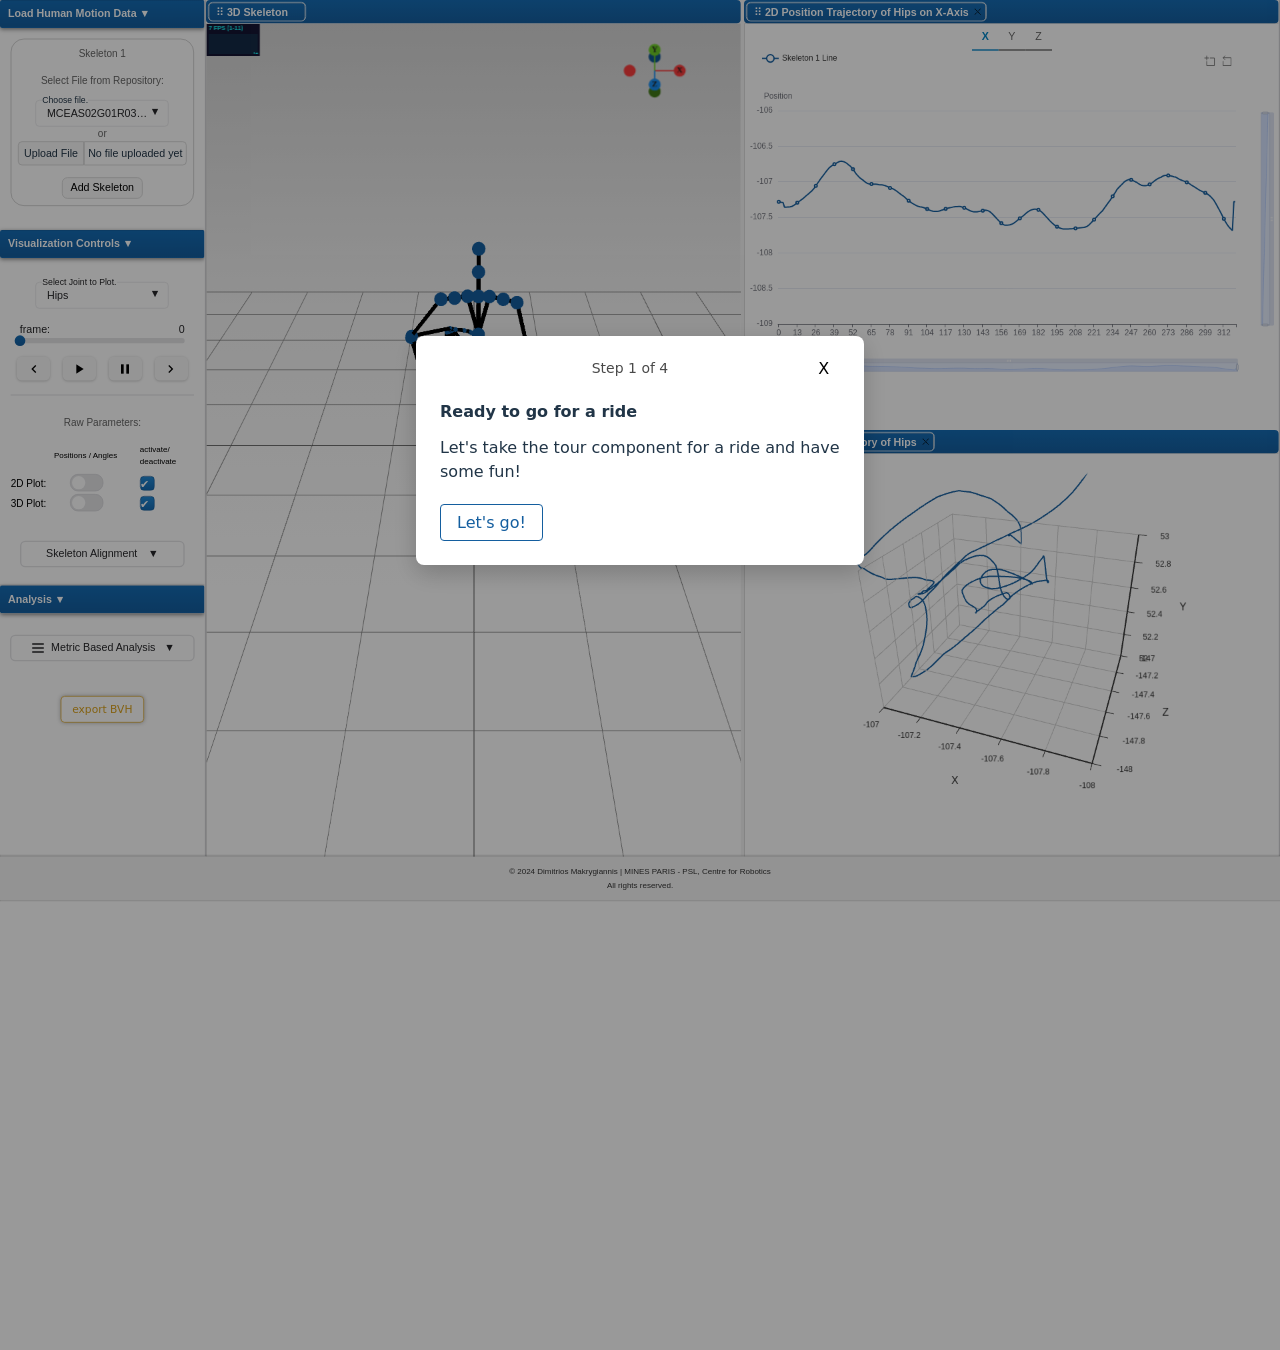
==== commit e9f79105: "Add files via upload" ====
--- a/index.html
+++ b/index.html
@@ -9,8 +9,8 @@
 		/>
 		<meta name="viewport" content="width=device-width, initial-scale=1.0" />
 		<title>PosePilot</title>
-		<script type="module" crossorigin src="/assets/index-CMtIuvSh.js"></script>
-		<link rel="stylesheet" crossorigin href="/assets/index-kiMZUxTG.css">
+		<script type="module" crossorigin src="/assets/index-Cbwb9Rym.js"></script>
+		<link rel="stylesheet" crossorigin href="/assets/index-DOPopb4A.css">
 	</head>
 	<body style="margin: 0; padding: 0">
 		<div id="root" style="margin: 0; padding: 0"></div>
--- a/assets/index-DOPopb4A.css
+++ b/assets/index-DOPopb4A.css
@@ -0,0 +1 @@
+:root{font-family:Inter,system-ui,Avenir,Helvetica,Arial,sans-serif;line-height:1.5;font-weight:400;color-scheme:light;color:#ffffffde;background-color:#242424;font-synthesis:none;text-rendering:optimizeLegibility;-webkit-font-smoothing:antialiased;-moz-osx-font-smoothing:grayscale;scrollbar-width:none}a{font-weight:500;color:#646cff;text-decoration:inherit}a:hover{color:#535bf2}body{margin:0;display:flex;place-items:center;min-width:320px;min-height:100vh;position:fixed}h1{font-size:3.2em;line-height:1.1}button{border-radius:8px;border:1px solid transparent;padding:.6em 1.2em;font-size:1em;font-weight:500;font-family:inherit;background-color:#1a1a1a;cursor:pointer;transition:border-color .25s}button:hover{border-color:#145e9f}button:focus,button:focus-visible{outline:4px auto #145e9f}@media (prefers-color-scheme: dark){:root{color:#213547;background-color:#fff}a:hover{color:#747bff}button{background-color:#f9f9f9}}@media (prefers-color-scheme: light){:root{color:#213547;background-color:#fff}a:hover{color:#747bff}button{background-color:#f9f9f9}}#root{max-width:1920px;margin:0 auto;padding:2rem;text-align:center;--theme_color: #145e9f;--theme_color_light: #2389d4;--theme_color_neutral: #156cb4;--theme_color_gradient_lighter: linear-gradient( rgb(75, 165, 229) 0%, rgb(21, 108, 180) 100% );--theme_color_gradient_light: linear-gradient( rgb(35, 137, 212) 0%, rgb(21, 108, 180) 100% );--theme_color_gradient_neutral: linear-gradient( rgb(21, 108, 180) 0%, rgb(20, 94, 159) 100% );--theme_color_gradient_heavy: linear-gradient( rgb(20, 94, 159) 0%, rgb(19, 73, 121) 100% );--theme_color_gradient_all: linear-gradient( rgb(35, 137, 212) 0%, rgb(19, 73, 121) 100% )}#tablePlots{width:100%;height:100%}.ag-root-wrapper.ag-layout-normal{width:99%}.logo{height:6em;padding:1.5em;will-change:filter;transition:filter .3s}.logo:hover{filter:drop-shadow(0 0 2em #646cffaa)}.logo.solid:hover{filter:drop-shadow(0 0 2em #61dafbaa)}.card{padding:2em}.read-the-docs{color:#888}div#myStatsContainer{position:absolute!important;z-index:10!important}#threePanel{position:relative!important;background:linear-gradient(to bottom,#d3d3d3,#f3f3f3,#fff,#fff)}.obit-controls-gizmo{position:absolute;top:20px;right:80px;background-color:#fff0;border-radius:100%;transition:background-color .15s linear;cursor:pointer}.obit-controls-gizmo.dragging,.obit-controls-gizmo:hover{background-color:#fffc}.obit-controls-gizmo.inactive{pointer-events:none;background-color:#fff0!important}.SliderRoot{position:relative;display:flex;flex-direction:column;align-items:center;-webkit-user-select:none;user-select:none;touch-action:none;width:90%;margin-left:5%}.SliderTrack{background-color:#e4e4e7;position:relative;border-radius:9999px;height:8px;width:100%}.SliderRange{position:absolute;background-image:var(--theme_color_gradient_light);border-radius:9999px;height:100%}.SliderThumb{display:block;width:16px;height:16px;background-image:var(--theme_color_gradient_neutral);border-radius:9999px;top:-4px}.SliderThumb:hover{box-shadow:0 0 0 5px #2a91fe98}.SliderThumb:focus{outline:none;box-shadow:0 0 0 5px #2a91fe98}.SliderLabel{width:100%;display:flex;justify-content:space-between}.select__trigger{display:inline-flex;align-items:center;justify-content:space-between;width:200px;border-radius:6px;padding:0 10px 0 16px;font-size:16px;line-height:1;height:40px;outline:none;background-color:#fff;border:1px solid hsl(240 6% 90%);color:#27272a;transition:border-color .25s,color .25s}.select__trigger:hover{border-color:#a1a1aa}.select__trigger:focus-visible{outline:2px solid hsl(200 98% 39%);outline-offset:2px}.select__trigger[data-invalid]{border-color:#dc2828;color:#dc2828}.select__value{text-overflow:ellipsis;white-space:nowrap;overflow:hidden}.select__value[data-placeholder-shown]{color:#71717a}.select__icon{height:20px;width:20px;flex:0 0 20px}.select__description{margin-top:8px;color:#3f3f46;font-size:12px;-webkit-user-select:none;user-select:none}#jointSelectLabel,#BVHSelectLabel{position:relative;width:fit-content;font-size:13px;left:50%;transform:translate(-90px,-50px);text-align:center;background:#fff}.select__error-message{margin-top:8px;color:#dc2828;font-size:12px;-webkit-user-select:none;user-select:none}.select__content{background-color:#fff;border-radius:6px;border:1px solid hsl(240 6% 90%);box-shadow:0 4px 6px -1px #0000001a,0 2px 4px -2px #0000001a;transform-origin:var(--kb-select-content-transform-origin);animation:contentHide .25s ease-in forwards}.select__content[data-expanded]{animation:contentShow .25s ease-out}.select__listbox{overflow-y:auto;max-height:360px;padding:8px}.select__item{font-size:16px;line-height:1;color:#27272a;border-radius:4px;display:flex;align-items:center;justify-content:space-between;height:32px;padding:0 8px;position:relative;-webkit-user-select:none;user-select:none;outline:none}.select__item[data-disabled]{color:#a1a1aa;opacity:.5;pointer-events:none}.select__item[data-highlighted]{outline:none;background-color:#156bb2;color:#fff}.select__section{padding:8px 0 0 8px;font-size:14px;line-height:32px;color:#71717a}.select__item-indicator{height:20px;width:20px;display:inline-flex;align-items:center;justify-content:center}@keyframes contentShow{0%{opacity:0;transform:translateY(-8px)}to{opacity:1;transform:translateY(0)}}@keyframes contentHide{0%{opacity:1;transform:translateY(0)}to{opacity:0;transform:translateY(-8px)}}.separator{margin-top:20px;margin-bottom:20px;border:none;background-color:#d4d4d8}.separator[data-orientation=horizontal]{height:1px;width:100%}.grid-container{display:grid;grid-template-columns:repeat(4,1fr);width:100%;margin:auto}.full-width{grid-column:1 / -1}.grid-item{text-align:center}.material-symbols-outlined{font-variation-settings:"FILL" 1,"wght" 400,"GRAD" 0,"opsz" 24}.player_buttons{padding:5px 12px;display:inline-flex;align-items:center;justify-content:center;box-shadow:0 1px 4px #0003!important}.add_remove_skel_buttons{padding:6px 12px;display:inline-flex;align-items:center;justify-content:center;border:1px solid #ccc;margin-top:8px}.player_buttons:hover{border-color:#145e9f}.player_buttons:focus{border-color:#145e9f;outline:none}.toggle-button{background-color:transparent;font-family:Segoe UI,sans-serif;font-size:16px;color:#666;border:none;border-bottom:2px solid #666666;-webkit-appearance:none;-moz-appearance:none;appearance:none;display:inline-flex;justify-content:center;align-items:center;height:40px;width:40px;outline:none;border-radius:0;z-index:1000;padding:0;font-weight:light}.toggle-button:focus-visible{outline:none;font-weight:bolder}.toggle-button[data-pressed]{background-color:#0284c5;outline:none;font-weight:700;background-color:transparent;color:#0284c5;border:none;border-bottom:2px solid hsl(200 98% 39%)}.mainVericalSplitter{position:relative;padding:0!important;margin:0% 0 0% 0%!important;background-color:#d4d4d8!important;box-shadow:0 0 #0003!important}.mainVericalSplitter:before{content:"";position:absolute;top:-5px;bottom:-5px;left:-5px;right:-5px;background-color:transparent;z-index:10}.plotSplitter{position:relative;padding:0!important;margin-top:.8%!important;margin-bottom:.8%!important;background-color:#d4d4d8!important;box-shadow:0 0 #0003!important}.plotSplitter:before{content:"";position:absolute;top:-5px;bottom:-5px;left:-5px;right:-5px;background-color:transparent;z-index:10}.tableSplitter{position:relative;padding:0!important;margin:.8% 0!important;background-color:#d4d4d8!important;box-shadow:0 0 #0003!important}.tableSplitter:before{content:"";position:absolute;top:-5px;bottom:-5px;left:-5px;right:-5px;background-color:transparent;z-index:10}.horizontalSplitter{position:relative;padding:0!important;margin-right:0%!important;margin-left:0%!important;margin-top:0%!important;z-index:20;background-color:#d4d4d8!important;box-shadow:0 0 #0003!important}.horizontalSplitter:before{content:"";position:absolute;top:-5px;bottom:-5px;left:-5px;right:-5px;background-color:transparent;z-index:10}.footer{background-color:#f4f4f4;color:#333;text-align:center;padding:10px 0;font-family:Arial,sans-serif;font-size:12px;box-shadow:0 0 2px 2px #0003!important;z-index:100}.footer-content p{margin:3px 0;padding:0}#mainContainer{width:100svw;display:flex;flex-direction:column;aspect-ratio:1920/953;transform:scale(1) translate(0)}.toolbarTitles{font-family:Segoe UI,sans-serif;font-size:17px;color:#666;font-weight:700;margin-bottom:20px;margin-top:10px}.toolbarDescription{font-family:Segoe UI,sans-serif;font-size:15px;color:#666;font-weight:400;margin-bottom:18px;margin-top:10px}.collapsible{font-family:Segoe UI,sans-serif}.collapsible__trigger{background:var(--theme_color_gradient_neutral);display:inline-flex;justify-content:space-between;font-family:Segoe UI,sans-serif;align-items:center;width:100%;padding:11px;font-weight:650;border-radius:3px;text-align:center;outline:none;box-shadow:0 2px 6px #00000080;color:#fff}.collapsible__trigger:focus-visible{outline:2px solid hsl(200 98% 39%);outline-offset:2px}.collapsible__trigger:focus{outline:none}.collapsible__trigger-icon{width:20px;height:20px;transition:transform .25s}.collapsible__trigger[data-expanded] .collapsible__trigger-icon{transform:rotate(180deg)}.collapsible__content{width:100%;overflow:hidden;border-bottom:1px solid hsl(240 5% 84%);border-top:none;color:#27272a;animation:slideUp .3s ease-out}.collapsible__content[data-expanded]{animation:slideDown .3s ease-out}.collapsible__content-text{padding:16px}@keyframes slideDown{0%{height:0}to{height:var(--kb-collapsible-content-height)}}@keyframes slideUp{0%{height:var(--kb-collapsible-content-height)}to{height:0}}#fileUploader{width:200px;border-radius:6px;padding:0 10px 0 16px;font-size:16px;line-height:1;height:40px;outline:none;background-color:#fff;border:1px solid hsl(240 6% 90%);color:#27272a;transition:border-color .25s,color .25s}.upload-container{font-family:Segoe UI,sans-serif;display:flex;align-items:center;gap:0px;margin-bottom:10px}input[type=file]{display:none}.custom-file-upload,.file-info{display:inline-block;white-space:nowrap;overflow:hidden;text-overflow:ellipsis;padding:5px 8px;border-radius:6px 0 0 6px;cursor:pointer;border:1px solid #ccc;margin-right:0;background-color:#f9f9f9;transition:background-color .3s,box-shadow .3s}label.custom-file-upload{overflow:visible}.custom-file-upload:hover,.file-info:hover{background-color:#e8e8e8}.custom-file-upload:active{background-color:#ddd;box-shadow:inset 0 3px 5px #00000020}.file-info{pointer-events:none;background-color:#fff;border-radius:0 6px 6px 0;width:100%;padding:5px 4px}.switch{display:inline-flex;align-items:center}.switch__control{display:inline-flex;align-items:center;height:24px;width:44px;border:1px solid hsl(240 5% 84%);border-radius:12px;padding:0 2px;background-color:#e4e4e7;transition:.25s background-color}.switch__input:focus-visible+.switch__control{outline:2px solid hsl(200 98% 39%);outline-offset:2px}.switch__control[data-checked]{border-color:var(--theme_color_neutral);background-color:var(--theme_color_neutral)}.switch__thumb{height:20px;width:20px;border-radius:10px;background-color:#fff;transition:.25s transform}.switch__thumb[data-checked]{transform:translate(calc(100% - 1px))}.switch__label{margin-right:6px;margin-left:6px;color:#18181b;font-size:14px;-webkit-user-select:none;user-select:none;font-family:Segoe UI,sans-serif}.plot-mode-grid{display:grid;grid-template-columns:1fr 1fr 1fr;grid-template-rows:auto auto auto;gap:0px;width:100%;margin:0 auto;padding-top:10px}.plot-type-section{padding-bottom:0;padding-right:35px;width:100%;margin-right:0;text-align:start;font-family:Segoe UI,sans-serif;font-size:15px;color:#000;font-weight:400;align-items:center;align-content:center}.plot-options-section{padding-bottom:10px;padding-right:35px;width:100%;margin-right:0;text-align:start;font-family:Segoe UI,sans-serif;font-size:12px;color:#000;font-weight:400;align-items:center;align-content:center}.plot-options-section.top-center{padding-right:80px;padding-bottom:10px}.plot-mode-section{margin-right:0;text-align:start;font-size:16px;align-items:center;align-content:center}.plot-switch-section{margin-right:30px;align-items:center;align-content:center;font-size:16px}.tabs{width:100%;height:100%;display:flex;flex-direction:column;margin-top:-20px;padding-bottom:20px}.tabs[data-orientation=vertical]{display:flex}.tabs__list{position:relative;display:flex}.tabs__list[data-orientation=horizontal]{align-items:center;border-bottom:1px solid hsl(240 5% 84%)}.tabs__list[data-orientation=vertical]{flex-direction:column;align-items:stretch;border-right:1px solid hsl(240 5% 84%)}.tabs__indicator{position:absolute;background-color:var(--theme_color);transition:all .25s}.tabs__indicator[data-orientation=horizontal]{bottom:-1px;height:2px}.tabs__indicator[data-orientation=vertical]{right:-1px;width:2px}.tabs__trigger{display:inline-block;outline:none;background-color:transparent;font-family:Segoe UI,sans-serif;padding:14px;font-weight:550;color:#666}.tabs__trigger[aria-selected=true]{color:var(--theme_color);border-top:1px solid;border-left:1px solid;border-right:1px solid;border-bottom:none;border-radius:6px 6px 0 0;margin-bottom:-4px;background-color:#fff}.tabs__trigger:hover{background-color:#fafafa;border-radius:6px 6px 0 0;border-color:var(--theme_color);outline:1px solid var(--theme_color)}.tabs__trigger:focus-visible{background-color:#f4f4f5}.tabs__trigger:focus{outline:none}.tabs__trigger[data-disabled],.tabs__trigger[data-disabled]:hover{opacity:.5;background-color:transparent}.tabs__content[data-state=open]{display:flex;flex-direction:column;padding:16px;height:100%}.toggle-group{display:flex;justify-content:center;padding:.5rem;gap:.5rem}.toggle-group[data-orientation=vertical]{flex-direction:column}.toggle-group__item{padding:.5rem;border-radius:.5rem;-webkit-appearance:none;-moz-appearance:none;appearance:none;-webkit-user-select:none;user-select:none;outline:none;display:flex;justify-content:center;align-items:center;transition-property:background-color,color;transition-duration:.15s;transition-timing-function:ease-in-out;font-size:14px;white-space:nowrap}.toggle-group__item:hover[disabled=false],.toggle-group__item[data-pressed]{background-color:var(--theme_color_neutral);color:#fff}.toggle-group__item:focus-visible{outline:2px solid var(--theme_color);outline-offset:2px}.toggle-group__item:focus{outline:none}.checkbox{display:inline-flex;align-items:center}.checkbox__control{height:20px;width:20px;border-radius:6px;border:1px solid hsl(240 5% 84%);background-color:#e4e4e7}.checkbox__input:focus-visible+.checkbox__control{outline:2px solid var(--theme_color);outline-offset:2px}.checkbox__control[data-checked]{border-color:var(--theme_color);background-image:var(--theme_color_gradient_light);color:#fff}.checkbox__label{font-family:Segoe UI,sans-serif;margin-left:6px;color:#18181b;font-size:16px;-webkit-user-select:none;user-select:none}.Analysis_Title{font-family:Segoe UI,sans-serif;font-weight:650;font-size:18px;color:#666;text-align:left;margin-bottom:-17px}#Analysis_Title_small{font-family:Segoe UI,sans-serif;padding-bottom:5px;font-weight:550;font-size:16px;color:#666;margin-top:-10px}.custom-toggle-group{width:100%;display:flex;align-items:stretch;position:relative;margin-top:-14px}.custom-toggle-group[data-orientation=horizontal]{position:relative;display:flex;align-items:center;align-items:stretch}.custom-toggle-group__item{display:inline-block;padding:8px;outline:none;background-color:transparent;font-family:Segoe UI,sans-serif;font-size:14px;color:#666;font-weight:light;-webkit-appearance:none;-moz-appearance:none;appearance:none;-webkit-user-select:none;user-select:none;transition:all .25s;display:flex;justify-content:center;align-items:center;border-radius:0;border:none;position:relative}.custom-toggle-group__indicator{position:absolute;background-color:var(--theme_color);height:2px;bottom:-1px;transition:transform .25s,width .25s}.custom-toggle-group__item[aria-selected=true],.custom-toggle-group__item[data-pressed]{color:var(--theme_color)}.custom-toggle-group__item[data-pressed]:hover,.custom-toggle-group__item:hover{background-color:#fafafa;color:var(--theme_color);border-radius:6px;outline:1px solid var(--theme_color)}.custom-toggle-group__item[aria-label="All assumptions statistics"]{border-left:hsl(240 5% 84%) solid;box-shadow:inset 0 0 6px #0000001a;border-width:1px}.custom-toggle-group__item[aria-label="("],.custom-toggle-group__item[aria-label=")"]{font-size:50px;font-weight:250}.custom-toggle-group__item[aria-label=GOM]{font-size:18px;font-style:italic;font-weight:450;padding:0}.custom-toggle-group__item:focus-visible{background-color:#f4f4f5;outline:2px solid var(--theme_color)}.custom-toggle-group__item:focus{outline:none}.custom-toggle-group__item[data-disabled],.custom-toggle-group__item[data-disabled]:hover{outline:none;background-color:transparent;color:#666;cursor:default}.ag-theme-quartz{flex-basis:100%;display:flex;flex-grow:1;height:100%;margin:5px;width:100%}.ag-paging-panel.ag-unselectable{opacity:0;pointer-events:none;height:0px}.loadingScreen{position:fixed;top:0;left:0;width:100%;height:100%;display:flex;justify-content:center;align-items:center;z-index:9999;background:#b4b4b440;box-shadow:0 8px 32px #1f26875e;backdrop-filter:blur(4px);-webkit-backdrop-filter:blur(4px);border-radius:10px;border:1px solid rgba(255,255,255,.18)}.plotTitle{background:var(--theme_color_gradient_neutral);box-shadow:0 2px 6px #00000080;border-radius:3px;text-align:center;padding-bottom:10px;padding-top:10px;margin-bottom:5px;font-family:Segoe UI,sans-serif;font-weight:650;font-size:16px;width:100%;color:#fff}.lm_header{background:var(--theme_color_gradient_neutral)!important;border-radius:6px;text-align:center;padding-bottom:11px;padding-top:4px;font-family:Segoe UI,sans-serif;font-weight:650;font-size:16px;width:100%;color:#fff}.lm_tab{background:var(--theme_color_gradient_neutral)!important;box-shadow:0 0 #fff!important;border-radius:6px!important;text-align:center!important;padding-bottom:6px!important;padding-top:6px!important;margin:0 2px 2px 4px!important;font-family:Segoe UI,sans-serif!important;font-weight:650!important;font-size:16px!important;width:fit-content!important;color:#fff!important;max-width:500px!important;display:flex!important;justify-content:center!important;align-items:center!important;outline:.12rem solid}.lm_title{font-family:Segoe UI,sans-serif!important;font-weight:650!important;font-size:16px!important;width:100%!important;color:#fff!important;max-width:500px!important;text-align:center!important;cursor:grab}.lm_content{background:#fff!important}.lm_controls,.lm_popout,.lm_close,.lm_maximise{display:none}.lm_header .lm_tab .lm_close_tab{height:16px!important}.lm_tab[title="⠿ 3D Skeleton"] .lm_close_tab{display:none}#plotPanel_3D{margin-top:-60px}#plotPredict{margin-bottom:20px}#skeletonTitle{margin-bottom:5px}#CollapsibleVisControls[data-expanded]{margin-bottom:20px}#dexterityAnalysisTitle{margin-bottom:0}.selectedRowColor{color:#dba21c}.plotTableContainer{height:100%;padding:0 0 10px;box-sizing:border-box;width:100%;margin-bottom:0}#tab_content_fixed{height:100%}.mainPage{flex:1;overflow:auto}.buttonCoef{-webkit-appearance:none;-moz-appearance:none;appearance:none;display:inline-flex;justify-content:center;align-items:center;height:40px;width:auto;outline:none;border-radius:6px;padding:0 16px;background-image:var(--theme_color_gradient_neutral);color:#fff;font-size:16px;line-height:0;transition:.25s background-color;box-shadow:0 0 6px #0000004d!important}.buttonCoef:hover{background-image:var(--theme_color_gradient_heavy);border:none}.buttonCoef:focus-visible{outline:var(--theme_color);outline-offset:2px}.buttonCoef:focus{border:none;outline:none}.buttonCoef:active{background-image:var(--theme_color_gradient_heavy)}.grid-container-buttonCoef{display:grid;grid-template-columns:1fr 1fr;gap:40px;width:280px}.grid-container-buttonCoef-parent{display:flex;justify-content:center;align-items:center;margin-top:-100px;z-index:10}.plotCoefContainer{display:flex;position:relative;height:100%;width:100%;flex-direction:column}.GOM_Info{font-family:Segoe UI,sans-serif;position:absolute;top:0;right:0;bottom:0;left:0;background-color:#fff;padding:20px 20px 0;box-sizing:border-box;z-index:100;margin-left:-1px;margin-bottom:-10px;overflow:auto;text-align:justify}.GOM_Info p{margin-bottom:1em}.tabAnalysisContent{display:flex;height:100%;width:100%;flex-direction:column}.filler{display:flex;min-height:2000px;background-color:red;width:100%;flex-direction:column}.axisSelector{display:flex;padding-top:15px}#tableTitle,#plotVectorTitle{margin-top:15px;margin-bottom:0}#resetAllButton{background:#fff;color:#dba21c;border:#dba21c solid;border-width:1px}#resetAllButton:hover{color:#b97b15;border:#b97b15 solid;box-shadow:0 2px 12px #b97b154d!important;border-width:2px}#resetAllButton:focus{border:none;outline:none}#resetButton{background:#fff;color:#145e9f;border:#145e9f solid;border-width:1px}#resetButton:hover{color:#134979;border:#134979 solid;border-width:2px;box-shadow:0 2px 12px #1349794d!important}#resetButton:focus{border:none;outline:none}.generateButtons{display:flex;margin-left:33px;padding:0 0 20px}#grid-container-generateButtons{width:260px;padding:0;gap:20px}#generateButton{padding-left:0;padding-right:0}#generateButton:hover{background-image:var(--theme_color_gradient_heavy);box-shadow:0 2px 12px #1349794d!important}#generateButton:focus{border:none;outline:none}#downloadButton{font-size:14px;padding-left:0;padding-right:0;background-image:linear-gradient(#dba21c,#b97b15)}#downloadButton:hover{background-image:linear-gradient(#b97b15,#945914);box-shadow:0 2px 12px #9459144d!important}#downloadButton:focus{border:none;outline:none}.dexteritySettings{display:flex;flex-direction:column;padding:16px}#tooltip{border-radius:6px;background-color:#fff!important;box-shadow:0 1px 4px #0003!important;font-family:Segoe UI,sans-serif;color:#000}h2{font-size:20px;font-weight:650;text-align:center;padding-top:24px;padding-bottom:12px}h3{font-size:16px;font-weight:650;padding-top:24px;padding-bottom:12px}b{font-weight:550}.mathElement{text-align:center}p{padding-top:12px;padding-bottom:24px}.radio-group{display:flex;flex-direction:column;gap:8px;padding:16px}.radio-group__label{color:#18181b;font-size:14px;font-weight:500;-webkit-user-select:none;user-select:none}.radio-group__description{color:#3f3f46;font-size:12px;-webkit-user-select:none;user-select:none}.radio-group__error-message{color:#dc2828;font-size:12px;-webkit-user-select:none;user-select:none}.radio-group__items{display:flex;flex-direction:column;gap:16px}.radio{display:flex;align-items:center;padding-left:16px}.radio__control{display:flex;align-items:center;justify-content:center;height:16px;width:16px;border-radius:10px;border:1px solid hsl(240 5% 84%);background-color:#e4e4e7}.radio__input:focus-visible+.radio__control{outline:2px solid hsl(200 98% 39%);outline-offset:2px}.radio__control[data-checked]{border-color:#0284c5;background-color:#0284c5}.radio__control[data-checked][data-invalid]{border-color:#dc2828;background-color:#dc2828}.radio__indicator{height:10px;width:10px;border-radius:5px;background-color:#fff}.radio__label{margin-left:6px;color:#18181b;font-size:14px;-webkit-user-select:none;user-select:none}.popover__trigger{-webkit-appearance:none;-moz-appearance:none;appearance:none;display:flex;justify-content:center;align-items:center;height:25px;width:25px;outline:none;border-radius:50%;padding:0;background-color:#fff;color:#145e9f;outline:2px solid #145e9f;font-size:20px;line-height:1;transition:.25s background-color;font-weight:700;margin:20px}.popover__trigger:hover{background-color:#dedede}.popover__trigger:focus-visible{outline:2px solid #145e9f;outline-offset:2px}.popover__trigger:focus{outline:2px solid #145e9f}.popover__trigger:active{background-color:#075783}.popover__content{z-index:50;max-width:min(calc(100vw - 16px),600px);border:1px solid hsl(240 5% 84%);border-radius:6px;padding:0 12px 12px;background-color:#fff;box-shadow:0 10px 15px -3px #0000001a,0 4px 6px -4px #0000001a;transform-origin:var(--kb-popover-content-transform-origin);animation:contentHide .25s ease-in forwards}.popover__content[data-expanded]{animation:contentShow .25s ease-out}.popover__header{display:flex;align-items:baseline;justify-content:space-between}.popover__close-button{display:flex;justify-content:center;align-items:center;color:#52525b;font-size:14px;line-height:1;cursor:pointer}.popover__title{font-size:16px;font-weight:500;color:#18181b}.popover__description{font-size:14px;color:#3f3f46;margin-top:-5px}.collapsible2{width:300px}.collapsible__trigger2{display:inline-flex;align-items:center;justify-content:space-between;width:100%;padding:8px;font-weight:600;border:1px solid hsl(240 5% 84%);color:#27272a;text-align:left;outline:none;margin-bottom:5px;background-color:#fff}.collapsible__trigger2:focus-visible{outline:2px solid hsl(200 98% 39%);outline-offset:2px}.collapsible__trigger2[data-expanded] .collapsible__trigger-icon{transform:rotate(180deg)}.metricTitle{font-family:Segoe UI,sans-serif;font-size:15px;color:#666;align-content:start;font-weight:700;padding-top:20px;padding-bottom:5px}.plot-container-full-info{display:flex;flex-direction:column;height:100%}.plot-container-header-info{position:relative;display:flex;align-items:center;height:50px;padding-left:8px}.plot-title-info{margin:0;position:absolute;left:50%;transform:translate(-50%);text-align:center;font-family:Segoe UI;font-size:16px;color:#505050;font-weight:700}.plot-panel-info{flex-grow:1;width:100%}.menubar__root{display:flex;justify-content:center;align-items:center;border:0px}.menubar__trigger{-webkit-appearance:none;-moz-appearance:none;appearance:none;display:inline-flex;justify-content:center;align-items:center;height:40px;width:90%;outline:none;line-height:1;background-color:#fff;border:2px solid hsl(240 6% 90%);color:#27272a;font-size:16px;gap:8px;transition:.25s background-color;padding:16px;line-height:0;font-weight:500;border-radius:6px important!}.menubar__trigger[data-highlighted=true]{border:2px solid #145e9f;color:#145e9f;border-radius:6px important!}.menubar__trigger:hover{border:2px solid #145e9f;color:#145e9f}.menubar__trigger:focus{border:2px solid #145e9f;color:#145e9f;outline:0}.menubar__trigger:first-child{border-radius:6px important!}.menubar__content,.menubar__sub-content{min-width:220px;padding:8px;background-color:#fff;border-radius:6px;border:1px solid hsl(240 6% 90%);box-shadow:0 4px 6px -1px #0000001a,0 2px 4px -2px #0000001a;outline:none;transform-origin:var(--kb-menu-content-transform-origin);animation:contentHide .25s ease-in forwards}.menubar__content[data-expanded],.menubar__sub-content[data-expanded]{animation:contentShow .25s ease-out}.menubar__item,.menubar__checkbox-item,.menubar__radio-item,.menubar__sub-trigger{font-size:16px;line-height:1;color:#27272a;border-radius:4px;display:flex;align-items:center;height:32px;padding:0 8px 0 24px;position:relative;-webkit-user-select:none;user-select:none;outline:none}.menubar__sub-trigger[data-expanded]{color:#145e9f;border:1px solid #145e9f}.menubar__item[data-disabled],.menubar__checkbox-item[data-disabled],.menubar__radio-item[data-disabled],.menubar__sub-trigger[data-disabled]{color:#a1a1aa;opacity:.5;pointer-events:none}.menubar__item[data-highlighted],.menubar__checkbox-item[data-highlighted],.menubar__radio-item[data-highlighted],.menubar__sub-trigger[data-highlighted]{outline:none;color:#145e9f;border:1px solid #145e9f}.menubar__group-label{padding:0 24px;font-size:14px;line-height:32px;color:#71717a}.menubar__separator{height:1px;border-top:1px solid hsl(240 6% 90%);margin:6px}.menubar__item-indicator{position:absolute;left:0;height:20px;width:20px;display:inline-flex;align-items:center;justify-content:center}.menubar__item-right-slot{margin-left:auto;padding-left:20px;font-size:14px;color:#71717a}[data-highlighted]>.menubar__item-right-slot{color:#fff}[data-disabled] .menubar__item-right-slot{color:#a1a1aa;opacity:.5}[data-scope=tour][data-part=positioner][data-type=dialog]{width:100%;position:fixed;top:0;right:0;bottom:0;left:0;margin:auto;display:flex;align-items:center;justify-content:center;z-index:1000}[data-scope=tour][data-part=content]{position:relative;--arrow-background: white;--arrow-size: 10px;z-index:99999}[data-scope=tour][data-part=spotlight]{border:3px solid #145e9f;border-radius:6px}[data-scope=tour][data-part=close-trigger]{font-family:inherit;height:25px;width:25px;display:inline-flex;align-items:center;justify-content:center;position:absolute;top:10px;right:10px;background:#fff!important}[data-scope=tour][data-part=progress-text]{margin-bottom:20px;opacity:.72}[data-scope=tour][data-part=title]{font-weight:600;padding:40px 0 0;margin:0}[data-scope=tour][data-part=description]{margin-bottom:20px;margin-top:12px;justify-self:center}[data-part=backdrop]{z-index:10;position:fixed;top:0;right:0;bottom:0;left:0;width:100vw;background:#0006}[data-part=positioner]{z-index:20;position:fixed}[data-scope=tour][data-part=content][data-type=dialog]{background-color:#fff;border-radius:8px;padding:1.5rem;max-width:400px;box-shadow:0 8px 24px #0003}[data-scope=tour][data-part=content][data-type=tooltip]{background-color:#fff;border-radius:8px;padding:1.5rem;width:400px;box-shadow:0 8px 24px #0003}#tour_action_buttons{display:flex;justify-content:space-between;align-items:center;gap:8px;margin-top:1rem}#tour_action_buttons [data-part=action-trigger]{background-color:#fff;color:#145e9f;border:1px solid #145e9f;padding:.5rem 1rem;border-radius:4px;cursor:pointer;transition:background-color .2s ease}#tour_action_buttons [data-part=action-trigger]:hover{background-color:#f0f8ff}#tour_action_buttons [data-type=previous]{order:-1}#tour_action_buttons [data-type=next]{order:1}.text-field{display:flex;flex-direction:column;gap:4px}.text-field__label{color:#18181b;font-size:14px;font-weight:500;-webkit-user-select:none;user-select:none}.text-field__input{display:inline-flex;width:100%;min-width:0;box-sizing:border-box;flex:1;border-radius:6px;padding:6px 12px;font-size:16px;outline:none;background-color:#fff;border:1px solid hsl(240 6% 90%);color:#27272a;transition:border-color .25s,color .25s}.text-field__input:hover{border-color:#a1a1aa}.text-field__input:focus-visible{outline:2px solid hsl(200 98% 39%);outline-offset:2px}.text-field__input[data-invalid]{border-color:#dc2828;color:#dc2828}.text-field__input::placeholder{color:#71717a}.text-field__description{color:#3f3f46;font-size:12px;-webkit-user-select:none;user-select:none}.text-field__error-message{color:#dc2828;font-size:12px;-webkit-user-select:none;user-select:none}.alert-dialog__trigger{-webkit-appearance:none;-moz-appearance:none;appearance:none;display:inline-flex;justify-content:center;align-items:center;height:40px;width:auto;outline:none;border-radius:6px;padding:0 16px;background-color:#0284c5;color:#fff;font-size:16px;line-height:0;transition:.25s background-color}.alert-dialog__trigger:hover{background-color:#0369a0}.alert-dialog__trigger:focus-visible{outline:2px solid hsl(200 98% 39%);outline-offset:2px}.alert-dialog__trigger:active{background-color:#075783}.alert-dialog__overlay{position:fixed;top:0;right:0;bottom:0;left:0;z-index:9999;background-color:#0003;animation:overlayHide .25s ease .1s forwards}.alert-dialog__overlay[data-expanded]{animation:overlayShow .25s ease}.alert-dialog__positioner{position:fixed;top:0;right:0;bottom:0;left:0;z-index:9999;display:flex;align-items:center;justify-content:center}.alert-dialog__content{z-index:9999;max-width:min(calc(100vw - 16px),500px);border:1px solid hsl(240 5% 84%);border-radius:6px;padding:16px;background-color:#fff;box-shadow:0 10px 15px -3px #0000001a,0 4px 6px -4px #0000001a;animation:contentHide .3s ease-in forwards}.alert-dialog__content[data-expanded]{animation:contentShow .3s ease-out}.alert-dialog__header{display:flex;align-items:baseline;justify-content:space-between;margin-bottom:12px}.alert-dialog__close-button{height:16px;width:16px;color:#52525b;display:flex;align-items:center;justify-content:center;padding-top:15px;padding-bottom:15px}.alert-dialog__title{font-size:20px;font-weight:500;color:#18181b;padding:0}.alert-dialog__description{font-size:16px;color:#3f3f46;padding:0}@keyframes overlayShow{0%{opacity:0}to{opacity:1}}@keyframes overlayHide{0%{opacity:1}to{opacity:0}}@keyframes contentShow{0%{opacity:0;transform:scale(.96)}to{opacity:1;transform:scale(1)}}@keyframes contentHide{0%{opacity:1;transform:scale(1)}to{opacity:0;transform:scale(.96)}}.skeletonMenuContainer{padding:0 10px 10px;border:1px solid #00000042;border-radius:20px;margin-bottom:20px}.lm_root{position:relative}.lm_row>.lm_item{float:left}.lm_content{overflow:hidden;position:relative}.lm_dragging,.lm_dragging *{cursor:move!important;-webkit-user-select:none;user-select:none}.lm_maximised{position:absolute;top:0;left:0;z-index:40}.lm_maximise_placeholder{display:none}.lm_splitter{position:relative;z-index:2;touch-action:none}.lm_splitter.lm_vertical .lm_drag_handle{width:100%;position:absolute;cursor:ns-resize;touch-action:none;-webkit-user-select:none;user-select:none}.lm_splitter.lm_horizontal{float:left;height:100%}.lm_splitter.lm_horizontal .lm_drag_handle{height:100%;position:absolute;cursor:ew-resize;touch-action:none;-webkit-user-select:none;user-select:none}.lm_header{overflow:visible;position:relative;z-index:1;-webkit-user-select:none;user-select:none}.lm_header [class^=lm_]{box-sizing:content-box!important}.lm_header .lm_controls{position:absolute;right:3px;display:flex}.lm_header .lm_controls>*{cursor:pointer;float:left;width:18px;height:18px;text-align:center}.lm_header .lm_tabs{position:absolute;display:flex}.lm_header .lm_tab{cursor:pointer;float:left;height:14px;margin-top:1px;padding:0 25px 5px 10px;position:relative;touch-action:none}.lm_header .lm_tab i{width:2px;height:19px;position:absolute}.lm_header .lm_tab i.lm_left{top:0;left:-2px}.lm_header .lm_tab i.lm_right{top:0;right:-2px}.lm_header .lm_tab .lm_title{display:inline-block;overflow:hidden;text-overflow:ellipsis}.lm_header .lm_tab .lm_close_tab{width:14px;height:14px;position:absolute;top:0;right:0;text-align:center}.lm_stack{position:relative}.lm_stack>.lm_items{overflow:hidden}.lm_stack.lm_left>.lm_items{position:absolute;left:20px;top:0}.lm_stack.lm_right>.lm_items{position:absolute;right:20px;top:0}.lm_stack.lm_right>.lm_header{position:absolute;right:0;top:0}.lm_stack.lm_bottom>.lm_items{position:absolute;bottom:20px}.lm_stack.lm_bottom>.lm_header{position:absolute;bottom:0}.lm_left.lm_stack .lm_header,.lm_right.lm_stack .lm_header{height:100%}.lm_left.lm_dragProxy .lm_header,.lm_right.lm_dragProxy .lm_header,.lm_left.lm_dragProxy .lm_items,.lm_right.lm_dragProxy .lm_items{float:left}.lm_left.lm_dragProxy .lm_header,.lm_right.lm_dragProxy .lm_header,.lm_left.lm_stack .lm_header,.lm_right.lm_stack .lm_header{width:20px;vertical-align:top}.lm_left.lm_dragProxy .lm_header .lm_tabs,.lm_right.lm_dragProxy .lm_header .lm_tabs,.lm_left.lm_stack .lm_header .lm_tabs,.lm_right.lm_stack .lm_header .lm_tabs{transform-origin:left top;top:0;width:1000px}.lm_left.lm_dragProxy .lm_header .lm_controls,.lm_right.lm_dragProxy .lm_header .lm_controls,.lm_left.lm_stack .lm_header .lm_controls,.lm_right.lm_stack .lm_header .lm_controls{bottom:0;flex-flow:column}.lm_dragProxy.lm_left .lm_header .lm_tabs,.lm_stack.lm_left .lm_header .lm_tabs{transform:rotate(-90deg) scaleX(-1);left:0}.lm_dragProxy.lm_left .lm_header .lm_tabs .lm_tab,.lm_stack.lm_left .lm_header .lm_tabs .lm_tab{transform:scaleX(-1);margin-top:1px}.lm_dragProxy.lm_left .lm_header .lm_tabdropdown_list,.lm_stack.lm_left .lm_header .lm_tabdropdown_list{top:initial;right:initial;left:20px}.lm_dragProxy.lm_right .lm_content{float:left}.lm_dragProxy.lm_right .lm_header .lm_tabs,.lm_stack.lm_right .lm_header .lm_tabs{transform:rotate(90deg) scaleX(1);left:100%;margin-left:0}.lm_dragProxy.lm_right .lm_header .lm_controls,.lm_stack.lm_right .lm_header .lm_controls{left:3px}.lm_dragProxy.lm_right .lm_header .lm_tabdropdown_list,.lm_stack.lm_right .lm_header .lm_tabdropdown_list{top:initial;right:20px}.lm_dragProxy.lm_bottom .lm_header,.lm_stack.lm_bottom .lm_header{width:100%}.lm_dragProxy.lm_bottom .lm_header .lm_tab,.lm_stack.lm_bottom .lm_header .lm_tab{margin-top:0;border-top:none}.lm_dragProxy.lm_bottom .lm_header .lm_controls,.lm_stack.lm_bottom .lm_header .lm_controls{top:3px}.lm_dragProxy.lm_bottom .lm_header .lm_tabdropdown_list,.lm_stack.lm_bottom .lm_header .lm_tabdropdown_list{top:initial;bottom:20px}.lm_drop_tab_placeholder{float:left;width:100px;visibility:hidden}.lm_header .lm_controls .lm_tabdropdown:before{content:"";width:0;height:0;vertical-align:middle;display:inline-block;border-top:5px dashed;border-right:5px solid transparent;border-left:5px solid transparent;color:#fff}.lm_header .lm_tabdropdown_list{position:absolute;top:20px;right:0;z-index:5;overflow:hidden}.lm_header .lm_tabdropdown_list .lm_tab{clear:both;padding-right:10px;margin:0}.lm_header .lm_tabdropdown_list .lm_tab .lm_title{width:100px}.lm_header .lm_tabdropdown_list .lm_close_tab{display:none!important}.lm_dragProxy{position:absolute;top:0;left:0;z-index:30}.lm_dragProxy .lm_header{background:transparent}.lm_dragProxy .lm_content{border-top:none;overflow:hidden}.lm_dropTargetIndicator{display:none;position:absolute;z-index:35;transition:all .2s ease}.lm_dropTargetIndicator .lm_inner{width:100%;height:100%;position:relative;top:0;left:0}.lm_transition_indicator{display:none;width:20px;height:20px;position:absolute;top:0;left:0;z-index:20}.lm_popin{width:20px;height:20px;position:absolute;bottom:0;right:0;z-index:9999}.lm_popin>*{width:100%;height:100%;position:absolute;top:0;left:0}.lm_popin>.lm_bg{z-index:10}.lm_popin>.lm_icon{z-index:20}.lm_goldenlayout{background:#f4f4f4}.lm_content{background:#e1e1e1;border:1px solid #cccccc}.lm_dragProxy .lm_content{box-shadow:2px 2px 4px #0003}.lm_dropTargetIndicator{box-shadow:inset 0 0 30px #0006;outline:1px dashed #cccccc}.lm_dropTargetIndicator .lm_inner{background:#000;opacity:.1}.lm_splitter{background:#999;opacity:.001;transition:opacity .2s ease}.lm_splitter:hover,.lm_splitter.lm_dragging{background:#bbb;opacity:1}.lm_header{height:20px}.lm_header .lm_tab{font-family:Arial,sans-serif;font-size:12px;color:#888;background:#fafafa;margin-right:2px;padding-bottom:4px;border:1px solid #cccccc;border-bottom:none}.lm_header .lm_tab .lm_title{padding-top:1px}.lm_header .lm_tab .lm_close_tab{width:11px;height:11px;background-image:url([data-uri]);background-position:center center;background-repeat:no-repeat;top:4px;right:6px;opacity:.4}.lm_header .lm_tab .lm_close_tab:hover{opacity:1}.lm_header .lm_tab.lm_active{border-bottom:none;box-shadow:2px -2px 2px -2px #0003;padding-bottom:5px}.lm_header .lm_tab.lm_active .lm_close_tab{opacity:1}.lm_dragProxy.lm_right .lm_header .lm_tab.lm_active,.lm_stack.lm_right .lm_header .lm_tab.lm_active{box-shadow:2px -2px 2px -2px #0003}.lm_dragProxy.lm_bottom .lm_header .lm_tab.lm_active,.lm_stack.lm_bottom .lm_header .lm_tab.lm_active{box-shadow:2px 2px 2px -2px #0003}.lm_selected .lm_header{background-color:#452500}.lm_tab:hover,.lm_tab.lm_active{background:#e1e1e1;color:#777}.lm_header .lm_controls .lm_tabdropdown:before{color:#000}.lm_controls>*{position:relative;background-position:center center;background-repeat:no-repeat;opacity:.4;transition:opacity .3s ease}.lm_controls>*:hover{opacity:1}.lm_controls .lm_popout{background-image:url([data-uri])}.lm_controls .lm_maximise{background-image:url([data-uri])}.lm_controls .lm_close{background-image:url([data-uri])}.lm_maximised .lm_header{background-color:#fff}.lm_maximised .lm_controls .lm_maximise{background-image:url([data-uri])}.lm_transition_indicator{background-color:#000;border:1px dashed #555555}.lm_popin{cursor:pointer}.lm_popin .lm_bg{background:#000;opacity:.7}.lm_popin .lm_icon{background-image:url([data-uri]);background-position:center center;background-repeat:no-repeat;opacity:.7}.lm_popin:hover .lm_icon{opacity:1}.ag-icon{font-family:var(--ag-icon-font-family);font-weight:var(--ag-icon-font-weight);color:var(--ag-icon-font-color);font-size:var(--ag-icon-size);line-height:var(--ag-icon-size);font-style:normal;font-variant:normal;text-transform:none;-webkit-font-smoothing:antialiased;-moz-osx-font-smoothing:grayscale;width:var(--ag-icon-size);height:var(--ag-icon-size);position:relative}.ag-icon:before{content:""}.ag-icon:after{background:transparent var(--ag-icon-image, none) center/contain no-repeat;display:var(--ag-icon-image-display);opacity:var(--ag-icon-image-opacity, .9);position:absolute;top:0;right:0;bottom:0;left:0;content:""}.ag-icon-aggregation{font-family:var(--ag-icon-font-family-aggregation, var(--ag-icon-font-family));font-weight:var(--ag-icon-font-weight-aggregation, var(--ag-icon-font-weight));color:var(--ag-icon-font-color-aggregation, var(--ag-icon-font-color))}.ag-icon-aggregation:before{content:var(--ag-icon-font-code-aggregation, "");display:var(--ag-icon-font-display-aggregation, var(--ag-icon-font-display))}.ag-icon-aggregation:after{background-image:var(--ag-icon-image-aggregation, var(--ag-icon-image));display:var(--ag-icon-image-display-aggregation, var(--ag-icon-image-display));opacity:var(--ag-icon-image-opacity-aggregation, var(--ag-icon-image-opacity, .9))}.ag-icon-arrows{font-family:var(--ag-icon-font-family-arrows, var(--ag-icon-font-family));font-weight:var(--ag-icon-font-weight-arrows, var(--ag-icon-font-weight));color:var(--ag-icon-font-color-arrows, var(--ag-icon-font-color))}.ag-icon-arrows:before{content:var(--ag-icon-font-code-arrows, "");display:var(--ag-icon-font-display-arrows, var(--ag-icon-font-display))}.ag-icon-arrows:after{background-image:var(--ag-icon-image-arrows, var(--ag-icon-image));display:var(--ag-icon-image-display-arrows, var(--ag-icon-image-display));opacity:var(--ag-icon-image-opacity-arrows, var(--ag-icon-image-opacity, .9))}.ag-icon-asc{font-family:var(--ag-icon-font-family-asc, var(--ag-icon-font-family));font-weight:var(--ag-icon-font-weight-asc, var(--ag-icon-font-weight));color:var(--ag-icon-font-color-asc, var(--ag-icon-font-color))}.ag-icon-asc:before{content:var(--ag-icon-font-code-asc, "");display:var(--ag-icon-font-display-asc, var(--ag-icon-font-display))}.ag-icon-asc:after{background-image:var(--ag-icon-image-asc, var(--ag-icon-image));display:var(--ag-icon-image-display-asc, var(--ag-icon-image-display));opacity:var(--ag-icon-image-opacity-asc, var(--ag-icon-image-opacity, .9))}.ag-icon-cancel{font-family:var(--ag-icon-font-family-cancel, var(--ag-icon-font-family));font-weight:var(--ag-icon-font-weight-cancel, var(--ag-icon-font-weight));color:var(--ag-icon-font-color-cancel, var(--ag-icon-font-color))}.ag-icon-cancel:before{content:var(--ag-icon-font-code-cancel, "");display:var(--ag-icon-font-display-cancel, var(--ag-icon-font-display))}.ag-icon-cancel:after{background-image:var(--ag-icon-image-cancel, var(--ag-icon-image));display:var(--ag-icon-image-display-cancel, var(--ag-icon-image-display));opacity:var(--ag-icon-image-opacity-cancel, var(--ag-icon-image-opacity, .9))}.ag-icon-chart{font-family:var(--ag-icon-font-family-chart, var(--ag-icon-font-family));font-weight:var(--ag-icon-font-weight-chart, var(--ag-icon-font-weight));color:var(--ag-icon-font-color-chart, var(--ag-icon-font-color))}.ag-icon-chart:before{content:var(--ag-icon-font-code-chart, "");display:var(--ag-icon-font-display-chart, var(--ag-icon-font-display))}.ag-icon-chart:after{background-image:var(--ag-icon-image-chart, var(--ag-icon-image));display:var(--ag-icon-image-display-chart, var(--ag-icon-image-display));opacity:var(--ag-icon-image-opacity-chart, var(--ag-icon-image-opacity, .9))}.ag-icon-checkbox-checked{font-family:var(--ag-icon-font-family-checkbox-checked, var(--ag-icon-font-family));font-weight:var(--ag-icon-font-weight-checkbox-checked, var(--ag-icon-font-weight));color:var(--ag-icon-font-color-checkbox-checked, var(--ag-icon-font-color))}.ag-icon-checkbox-checked:before{content:var(--ag-icon-font-code-checkbox-checked, "");display:var(--ag-icon-font-display-checkbox-checked, var(--ag-icon-font-display))}.ag-icon-checkbox-checked:after{background-image:var(--ag-icon-image-checkbox-checked, var(--ag-icon-image));display:var(--ag-icon-image-display-checkbox-checked, var(--ag-icon-image-display));opacity:var(--ag-icon-image-opacity-checkbox-checked, var(--ag-icon-image-opacity, .9))}.ag-icon-checkbox-indeterminate{font-family:var(--ag-icon-font-family-checkbox-indeterminate, var(--ag-icon-font-family));font-weight:var(--ag-icon-font-weight-checkbox-indeterminate, var(--ag-icon-font-weight));color:var(--ag-icon-font-color-checkbox-indeterminate, var(--ag-icon-font-color))}.ag-icon-checkbox-indeterminate:before{content:var(--ag-icon-font-code-checkbox-indeterminate, "");display:var(--ag-icon-font-display-checkbox-indeterminate, var(--ag-icon-font-display))}.ag-icon-checkbox-indeterminate:after{background-image:var(--ag-icon-image-checkbox-indeterminate, var(--ag-icon-image));display:var(--ag-icon-image-display-checkbox-indeterminate, var(--ag-icon-image-display));opacity:var(--ag-icon-image-opacity-checkbox-indeterminate, var(--ag-icon-image-opacity, .9))}.ag-icon-checkbox-unchecked{font-family:var(--ag-icon-font-family-checkbox-unchecked, var(--ag-icon-font-family));font-weight:var(--ag-icon-font-weight-checkbox-unchecked, var(--ag-icon-font-weight));color:var(--ag-icon-font-color-checkbox-unchecked, var(--ag-icon-font-color))}.ag-icon-checkbox-unchecked:before{content:var(--ag-icon-font-code-checkbox-unchecked, "");display:var(--ag-icon-font-display-checkbox-unchecked, var(--ag-icon-font-display))}.ag-icon-checkbox-unchecked:after{background-image:var(--ag-icon-image-checkbox-unchecked, var(--ag-icon-image));display:var(--ag-icon-image-display-checkbox-unchecked, var(--ag-icon-image-display));opacity:var(--ag-icon-image-opacity-checkbox-unchecked, var(--ag-icon-image-opacity, .9))}.ag-icon-color-picker{font-family:var(--ag-icon-font-family-color-picker, var(--ag-icon-font-family));font-weight:var(--ag-icon-font-weight-color-picker, var(--ag-icon-font-weight));color:var(--ag-icon-font-color-color-picker, var(--ag-icon-font-color))}.ag-icon-color-picker:before{content:var(--ag-icon-font-code-color-picker, "");display:var(--ag-icon-font-display-color-picker, var(--ag-icon-font-display))}.ag-icon-color-picker:after{background-image:var(--ag-icon-image-color-picker, var(--ag-icon-image));display:var(--ag-icon-image-display-color-picker, var(--ag-icon-image-display));opacity:var(--ag-icon-image-opacity-color-picker, var(--ag-icon-image-opacity, .9))}.ag-icon-columns{font-family:var(--ag-icon-font-family-columns, var(--ag-icon-font-family));font-weight:var(--ag-icon-font-weight-columns, var(--ag-icon-font-weight));color:var(--ag-icon-font-color-columns, var(--ag-icon-font-color))}.ag-icon-columns:before{content:var(--ag-icon-font-code-columns, "");display:var(--ag-icon-font-display-columns, var(--ag-icon-font-display))}.ag-icon-columns:after{background-image:var(--ag-icon-image-columns, var(--ag-icon-image));display:var(--ag-icon-image-display-columns, var(--ag-icon-image-display));opacity:var(--ag-icon-image-opacity-columns, var(--ag-icon-image-opacity, .9))}.ag-icon-contracted{font-family:var(--ag-icon-font-family-contracted, var(--ag-icon-font-family));font-weight:var(--ag-icon-font-weight-contracted, var(--ag-icon-font-weight));color:var(--ag-icon-font-color-contracted, var(--ag-icon-font-color))}.ag-icon-contracted:before{content:var(--ag-icon-font-code-contracted, "");display:var(--ag-icon-font-display-contracted, var(--ag-icon-font-display))}.ag-icon-contracted:after{background-image:var(--ag-icon-image-contracted, var(--ag-icon-image));display:var(--ag-icon-image-display-contracted, var(--ag-icon-image-display));opacity:var(--ag-icon-image-opacity-contracted, var(--ag-icon-image-opacity, .9))}.ag-icon-copy{font-family:var(--ag-icon-font-family-copy, var(--ag-icon-font-family));font-weight:var(--ag-icon-font-weight-copy, var(--ag-icon-font-weight));color:var(--ag-icon-font-color-copy, var(--ag-icon-font-color))}.ag-icon-copy:before{content:var(--ag-icon-font-code-copy, "");display:var(--ag-icon-font-display-copy, var(--ag-icon-font-display))}.ag-icon-copy:after{background-image:var(--ag-icon-image-copy, var(--ag-icon-image));display:var(--ag-icon-image-display-copy, var(--ag-icon-image-display));opacity:var(--ag-icon-image-opacity-copy, var(--ag-icon-image-opacity, .9))}.ag-icon-cross{font-family:var(--ag-icon-font-family-cross, var(--ag-icon-font-family));font-weight:var(--ag-icon-font-weight-cross, var(--ag-icon-font-weight));color:var(--ag-icon-font-color-cross, var(--ag-icon-font-color))}.ag-icon-cross:before{content:var(--ag-icon-font-code-cross, "");display:var(--ag-icon-font-display-cross, var(--ag-icon-font-display))}.ag-icon-cross:after{background-image:var(--ag-icon-image-cross, var(--ag-icon-image));display:var(--ag-icon-image-display-cross, var(--ag-icon-image-display));opacity:var(--ag-icon-image-opacity-cross, var(--ag-icon-image-opacity, .9))}.ag-icon-csv{font-family:var(--ag-icon-font-family-csv, var(--ag-icon-font-family));font-weight:var(--ag-icon-font-weight-csv, var(--ag-icon-font-weight));color:var(--ag-icon-font-color-csv, var(--ag-icon-font-color))}.ag-icon-csv:before{content:var(--ag-icon-font-code-csv, "");display:var(--ag-icon-font-display-csv, var(--ag-icon-font-display))}.ag-icon-csv:after{background-image:var(--ag-icon-image-csv, var(--ag-icon-image));display:var(--ag-icon-image-display-csv, var(--ag-icon-image-display));opacity:var(--ag-icon-image-opacity-csv, var(--ag-icon-image-opacity, .9))}.ag-icon-cut{font-family:var(--ag-icon-font-family-cut, var(--ag-icon-font-family));font-weight:var(--ag-icon-font-weight-cut, var(--ag-icon-font-weight));color:var(--ag-icon-font-color-cut, var(--ag-icon-font-color))}.ag-icon-cut:before{content:var(--ag-icon-font-code-cut, "");display:var(--ag-icon-font-display-cut, var(--ag-icon-font-display))}.ag-icon-cut:after{background-image:var(--ag-icon-image-cut, var(--ag-icon-image));display:var(--ag-icon-image-display-cut, var(--ag-icon-image-display));opacity:var(--ag-icon-image-opacity-cut, var(--ag-icon-image-opacity, .9))}.ag-icon-desc{font-family:var(--ag-icon-font-family-desc, var(--ag-icon-font-family));font-weight:var(--ag-icon-font-weight-desc, var(--ag-icon-font-weight));color:var(--ag-icon-font-color-desc, var(--ag-icon-font-color))}.ag-icon-desc:before{content:var(--ag-icon-font-code-desc, "");display:var(--ag-icon-font-display-desc, var(--ag-icon-font-display))}.ag-icon-desc:after{background-image:var(--ag-icon-image-desc, var(--ag-icon-image));display:var(--ag-icon-image-display-desc, var(--ag-icon-image-display));opacity:var(--ag-icon-image-opacity-desc, var(--ag-icon-image-opacity, .9))}.ag-icon-excel{font-family:var(--ag-icon-font-family-excel, var(--ag-icon-font-family));font-weight:var(--ag-icon-font-weight-excel, var(--ag-icon-font-weight));color:var(--ag-icon-font-color-excel, var(--ag-icon-font-color))}.ag-icon-excel:before{content:var(--ag-icon-font-code-excel, "");display:var(--ag-icon-font-display-excel, var(--ag-icon-font-display))}.ag-icon-excel:after{background-image:var(--ag-icon-image-excel, var(--ag-icon-image));display:var(--ag-icon-image-display-excel, var(--ag-icon-image-display));opacity:var(--ag-icon-image-opacity-excel, var(--ag-icon-image-opacity, .9))}.ag-icon-expanded{font-family:var(--ag-icon-font-family-expanded, var(--ag-icon-font-family));font-weight:var(--ag-icon-font-weight-expanded, var(--ag-icon-font-weight));color:var(--ag-icon-font-color-expanded, var(--ag-icon-font-color))}.ag-icon-expanded:before{content:var(--ag-icon-font-code-expanded, "");display:var(--ag-icon-font-display-expanded, var(--ag-icon-font-display))}.ag-icon-expanded:after{background-image:var(--ag-icon-image-expanded, var(--ag-icon-image));display:var(--ag-icon-image-display-expanded, var(--ag-icon-image-display));opacity:var(--ag-icon-image-opacity-expanded, var(--ag-icon-image-opacity, .9))}.ag-icon-eye-slash{font-family:var(--ag-icon-font-family-eye-slash, var(--ag-icon-font-family));font-weight:var(--ag-icon-font-weight-eye-slash, var(--ag-icon-font-weight));color:var(--ag-icon-font-color-eye-slash, var(--ag-icon-font-color))}.ag-icon-eye-slash:before{content:var(--ag-icon-font-code-eye-slash, "");display:var(--ag-icon-font-display-eye-slash, var(--ag-icon-font-display))}.ag-icon-eye-slash:after{background-image:var(--ag-icon-image-eye-slash, var(--ag-icon-image));display:var(--ag-icon-image-display-eye-slash, var(--ag-icon-image-display));opacity:var(--ag-icon-image-opacity-eye-slash, var(--ag-icon-image-opacity, .9))}.ag-icon-eye{font-family:var(--ag-icon-font-family-eye, var(--ag-icon-font-family));font-weight:var(--ag-icon-font-weight-eye, var(--ag-icon-font-weight));color:var(--ag-icon-font-color-eye, var(--ag-icon-font-color))}.ag-icon-eye:before{content:var(--ag-icon-font-code-eye, "");display:var(--ag-icon-font-display-eye, var(--ag-icon-font-display))}.ag-icon-eye:after{background-image:var(--ag-icon-image-eye, var(--ag-icon-image));display:var(--ag-icon-image-display-eye, var(--ag-icon-image-display));opacity:var(--ag-icon-image-opacity-eye, var(--ag-icon-image-opacity, .9))}.ag-icon-filter{font-family:var(--ag-icon-font-family-filter, var(--ag-icon-font-family));font-weight:var(--ag-icon-font-weight-filter, var(--ag-icon-font-weight));color:var(--ag-icon-font-color-filter, var(--ag-icon-font-color))}.ag-icon-filter:before{content:var(--ag-icon-font-code-filter, "");display:var(--ag-icon-font-display-filter, var(--ag-icon-font-display))}.ag-icon-filter:after{background-image:var(--ag-icon-image-filter, var(--ag-icon-image));display:var(--ag-icon-image-display-filter, var(--ag-icon-image-display));opacity:var(--ag-icon-image-opacity-filter, var(--ag-icon-image-opacity, .9))}.ag-icon-first{font-family:var(--ag-icon-font-family-first, var(--ag-icon-font-family));font-weight:var(--ag-icon-font-weight-first, var(--ag-icon-font-weight));color:var(--ag-icon-font-color-first, var(--ag-icon-font-color))}.ag-icon-first:before{content:var(--ag-icon-font-code-first, "");display:var(--ag-icon-font-display-first, var(--ag-icon-font-display))}.ag-icon-first:after{background-image:var(--ag-icon-image-first, var(--ag-icon-image));display:var(--ag-icon-image-display-first, var(--ag-icon-image-display));opacity:var(--ag-icon-image-opacity-first, var(--ag-icon-image-opacity, .9))}.ag-icon-grip{font-family:var(--ag-icon-font-family-grip, var(--ag-icon-font-family));font-weight:var(--ag-icon-font-weight-grip, var(--ag-icon-font-weight));color:var(--ag-icon-font-color-grip, var(--ag-icon-font-color))}.ag-icon-grip:before{content:var(--ag-icon-font-code-grip, "");display:var(--ag-icon-font-display-grip, var(--ag-icon-font-display))}.ag-icon-grip:after{background-image:var(--ag-icon-image-grip, var(--ag-icon-image));display:var(--ag-icon-image-display-grip, var(--ag-icon-image-display));opacity:var(--ag-icon-image-opacity-grip, var(--ag-icon-image-opacity, .9))}.ag-icon-group{font-family:var(--ag-icon-font-family-group, var(--ag-icon-font-family));font-weight:var(--ag-icon-font-weight-group, var(--ag-icon-font-weight));color:var(--ag-icon-font-color-group, var(--ag-icon-font-color))}.ag-icon-group:before{content:var(--ag-icon-font-code-group, "");display:var(--ag-icon-font-display-group, var(--ag-icon-font-display))}.ag-icon-group:after{background-image:var(--ag-icon-image-group, var(--ag-icon-image));display:var(--ag-icon-image-display-group, var(--ag-icon-image-display));opacity:var(--ag-icon-image-opacity-group, var(--ag-icon-image-opacity, .9))}.ag-icon-last{font-family:var(--ag-icon-font-family-last, var(--ag-icon-font-family));font-weight:var(--ag-icon-font-weight-last, var(--ag-icon-font-weight));color:var(--ag-icon-font-color-last, var(--ag-icon-font-color))}.ag-icon-last:before{content:var(--ag-icon-font-code-last, "");display:var(--ag-icon-font-display-last, var(--ag-icon-font-display))}.ag-icon-last:after{background-image:var(--ag-icon-image-last, var(--ag-icon-image));display:var(--ag-icon-image-display-last, var(--ag-icon-image-display));opacity:var(--ag-icon-image-opacity-last, var(--ag-icon-image-opacity, .9))}.ag-icon-left{font-family:var(--ag-icon-font-family-left, var(--ag-icon-font-family));font-weight:var(--ag-icon-font-weight-left, var(--ag-icon-font-weight));color:var(--ag-icon-font-color-left, var(--ag-icon-font-color))}.ag-icon-left:before{content:var(--ag-icon-font-code-left, "");display:var(--ag-icon-font-display-left, var(--ag-icon-font-display))}.ag-icon-left:after{background-image:var(--ag-icon-image-left, var(--ag-icon-image));display:var(--ag-icon-image-display-left, var(--ag-icon-image-display));opacity:var(--ag-icon-image-opacity-left, var(--ag-icon-image-opacity, .9))}.ag-icon-linked{font-family:var(--ag-icon-font-family-linked, var(--ag-icon-font-family));font-weight:var(--ag-icon-font-weight-linked, var(--ag-icon-font-weight));color:var(--ag-icon-font-color-linked, var(--ag-icon-font-color))}.ag-icon-linked:before{content:var(--ag-icon-font-code-linked, "");display:var(--ag-icon-font-display-linked, var(--ag-icon-font-display))}.ag-icon-linked:after{background-image:var(--ag-icon-image-linked, var(--ag-icon-image));display:var(--ag-icon-image-display-linked, var(--ag-icon-image-display));opacity:var(--ag-icon-image-opacity-linked, var(--ag-icon-image-opacity, .9))}.ag-icon-loading{font-family:var(--ag-icon-font-family-loading, var(--ag-icon-font-family));font-weight:var(--ag-icon-font-weight-loading, var(--ag-icon-font-weight));color:var(--ag-icon-font-color-loading, var(--ag-icon-font-color))}.ag-icon-loading:before{content:var(--ag-icon-font-code-loading, "");display:var(--ag-icon-font-display-loading, var(--ag-icon-font-display))}.ag-icon-loading:after{background-image:var(--ag-icon-image-loading, var(--ag-icon-image));display:var(--ag-icon-image-display-loading, var(--ag-icon-image-display));opacity:var(--ag-icon-image-opacity-loading, var(--ag-icon-image-opacity, .9))}.ag-icon-maximize{font-family:var(--ag-icon-font-family-maximize, var(--ag-icon-font-family));font-weight:var(--ag-icon-font-weight-maximize, var(--ag-icon-font-weight));color:var(--ag-icon-font-color-maximize, var(--ag-icon-font-color))}.ag-icon-maximize:before{content:var(--ag-icon-font-code-maximize, "");display:var(--ag-icon-font-display-maximize, var(--ag-icon-font-display))}.ag-icon-maximize:after{background-image:var(--ag-icon-image-maximize, var(--ag-icon-image));display:var(--ag-icon-image-display-maximize, var(--ag-icon-image-display));opacity:var(--ag-icon-image-opacity-maximize, var(--ag-icon-image-opacity, .9))}.ag-icon-menu{font-family:var(--ag-icon-font-family-menu, var(--ag-icon-font-family));font-weight:var(--ag-icon-font-weight-menu, var(--ag-icon-font-weight));color:var(--ag-icon-font-color-menu, var(--ag-icon-font-color))}.ag-icon-menu:before{content:var(--ag-icon-font-code-menu, "");display:var(--ag-icon-font-display-menu, var(--ag-icon-font-display))}.ag-icon-menu:after{background-image:var(--ag-icon-image-menu, var(--ag-icon-image));display:var(--ag-icon-image-display-menu, var(--ag-icon-image-display));opacity:var(--ag-icon-image-opacity-menu, var(--ag-icon-image-opacity, .9))}.ag-icon-minimize{font-family:var(--ag-icon-font-family-minimize, var(--ag-icon-font-family));font-weight:var(--ag-icon-font-weight-minimize, var(--ag-icon-font-weight));color:var(--ag-icon-font-color-minimize, var(--ag-icon-font-color))}.ag-icon-minimize:before{content:var(--ag-icon-font-code-minimize, "");display:var(--ag-icon-font-display-minimize, var(--ag-icon-font-display))}.ag-icon-minimize:after{background-image:var(--ag-icon-image-minimize, var(--ag-icon-image));display:var(--ag-icon-image-display-minimize, var(--ag-icon-image-display));opacity:var(--ag-icon-image-opacity-minimize, var(--ag-icon-image-opacity, .9))}.ag-icon-next{font-family:var(--ag-icon-font-family-next, var(--ag-icon-font-family));font-weight:var(--ag-icon-font-weight-next, var(--ag-icon-font-weight));color:var(--ag-icon-font-color-next, var(--ag-icon-font-color))}.ag-icon-next:before{content:var(--ag-icon-font-code-next, "");display:var(--ag-icon-font-display-next, var(--ag-icon-font-display))}.ag-icon-next:after{background-image:var(--ag-icon-image-next, var(--ag-icon-image));display:var(--ag-icon-image-display-next, var(--ag-icon-image-display));opacity:var(--ag-icon-image-opacity-next, var(--ag-icon-image-opacity, .9))}.ag-icon-none{font-family:var(--ag-icon-font-family-none, var(--ag-icon-font-family));font-weight:var(--ag-icon-font-weight-none, var(--ag-icon-font-weight));color:var(--ag-icon-font-color-none, var(--ag-icon-font-color))}.ag-icon-none:before{content:var(--ag-icon-font-code-none, "");display:var(--ag-icon-font-display-none, var(--ag-icon-font-display))}.ag-icon-none:after{background-image:var(--ag-icon-image-none, var(--ag-icon-image));display:var(--ag-icon-image-display-none, var(--ag-icon-image-display));opacity:var(--ag-icon-image-opacity-none, var(--ag-icon-image-opacity, .9))}.ag-icon-not-allowed{font-family:var(--ag-icon-font-family-not-allowed, var(--ag-icon-font-family));font-weight:var(--ag-icon-font-weight-not-allowed, var(--ag-icon-font-weight));color:var(--ag-icon-font-color-not-allowed, var(--ag-icon-font-color))}.ag-icon-not-allowed:before{content:var(--ag-icon-font-code-not-allowed, "");display:var(--ag-icon-font-display-not-allowed, var(--ag-icon-font-display))}.ag-icon-not-allowed:after{background-image:var(--ag-icon-image-not-allowed, var(--ag-icon-image));display:var(--ag-icon-image-display-not-allowed, var(--ag-icon-image-display));opacity:var(--ag-icon-image-opacity-not-allowed, var(--ag-icon-image-opacity, .9))}.ag-icon-paste{font-family:var(--ag-icon-font-family-paste, var(--ag-icon-font-family));font-weight:var(--ag-icon-font-weight-paste, var(--ag-icon-font-weight));color:var(--ag-icon-font-color-paste, var(--ag-icon-font-color))}.ag-icon-paste:before{content:var(--ag-icon-font-code-paste, "");display:var(--ag-icon-font-display-paste, var(--ag-icon-font-display))}.ag-icon-paste:after{background-image:var(--ag-icon-image-paste, var(--ag-icon-image));display:var(--ag-icon-image-display-paste, var(--ag-icon-image-display));opacity:var(--ag-icon-image-opacity-paste, var(--ag-icon-image-opacity, .9))}.ag-icon-pin{font-family:var(--ag-icon-font-family-pin, var(--ag-icon-font-family));font-weight:var(--ag-icon-font-weight-pin, var(--ag-icon-font-weight));color:var(--ag-icon-font-color-pin, var(--ag-icon-font-color))}.ag-icon-pin:before{content:var(--ag-icon-font-code-pin, "");display:var(--ag-icon-font-display-pin, var(--ag-icon-font-display))}.ag-icon-pin:after{background-image:var(--ag-icon-image-pin, var(--ag-icon-image));display:var(--ag-icon-image-display-pin, var(--ag-icon-image-display));opacity:var(--ag-icon-image-opacity-pin, var(--ag-icon-image-opacity, .9))}.ag-icon-pivot{font-family:var(--ag-icon-font-family-pivot, var(--ag-icon-font-family));font-weight:var(--ag-icon-font-weight-pivot, var(--ag-icon-font-weight));color:var(--ag-icon-font-color-pivot, var(--ag-icon-font-color))}.ag-icon-pivot:before{content:var(--ag-icon-font-code-pivot, "");display:var(--ag-icon-font-display-pivot, var(--ag-icon-font-display))}.ag-icon-pivot:after{background-image:var(--ag-icon-image-pivot, var(--ag-icon-image));display:var(--ag-icon-image-display-pivot, var(--ag-icon-image-display));opacity:var(--ag-icon-image-opacity-pivot, var(--ag-icon-image-opacity, .9))}.ag-icon-previous{font-family:var(--ag-icon-font-family-previous, var(--ag-icon-font-family));font-weight:var(--ag-icon-font-weight-previous, var(--ag-icon-font-weight));color:var(--ag-icon-font-color-previous, var(--ag-icon-font-color))}.ag-icon-previous:before{content:var(--ag-icon-font-code-previous, "");display:var(--ag-icon-font-display-previous, var(--ag-icon-font-display))}.ag-icon-previous:after{background-image:var(--ag-icon-image-previous, var(--ag-icon-image));display:var(--ag-icon-image-display-previous, var(--ag-icon-image-display));opacity:var(--ag-icon-image-opacity-previous, var(--ag-icon-image-opacity, .9))}.ag-icon-radio-button-off{font-family:var(--ag-icon-font-family-radio-button-off, var(--ag-icon-font-family));font-weight:var(--ag-icon-font-weight-radio-button-off, var(--ag-icon-font-weight));color:var(--ag-icon-font-color-radio-button-off, var(--ag-icon-font-color))}.ag-icon-radio-button-off:before{content:var(--ag-icon-font-code-radio-button-off, "");display:var(--ag-icon-font-display-radio-button-off, var(--ag-icon-font-display))}.ag-icon-radio-button-off:after{background-image:var(--ag-icon-image-radio-button-off, var(--ag-icon-image));display:var(--ag-icon-image-display-radio-button-off, var(--ag-icon-image-display));opacity:var(--ag-icon-image-opacity-radio-button-off, var(--ag-icon-image-opacity, .9))}.ag-icon-radio-button-on{font-family:var(--ag-icon-font-family-radio-button-on, var(--ag-icon-font-family));font-weight:var(--ag-icon-font-weight-radio-button-on, var(--ag-icon-font-weight));color:var(--ag-icon-font-color-radio-button-on, var(--ag-icon-font-color))}.ag-icon-radio-button-on:before{content:var(--ag-icon-font-code-radio-button-on, "");display:var(--ag-icon-font-display-radio-button-on, var(--ag-icon-font-display))}.ag-icon-radio-button-on:after{background-image:var(--ag-icon-image-radio-button-on, var(--ag-icon-image));display:var(--ag-icon-image-display-radio-button-on, var(--ag-icon-image-display));opacity:var(--ag-icon-image-opacity-radio-button-on, var(--ag-icon-image-opacity, .9))}.ag-icon-right{font-family:var(--ag-icon-font-family-right, var(--ag-icon-font-family));font-weight:var(--ag-icon-font-weight-right, var(--ag-icon-font-weight));color:var(--ag-icon-font-color-right, var(--ag-icon-font-color))}.ag-icon-right:before{content:var(--ag-icon-font-code-right, "");display:var(--ag-icon-font-display-right, var(--ag-icon-font-display))}.ag-icon-right:after{background-image:var(--ag-icon-image-right, var(--ag-icon-image));display:var(--ag-icon-image-display-right, var(--ag-icon-image-display));opacity:var(--ag-icon-image-opacity-right, var(--ag-icon-image-opacity, .9))}.ag-icon-save{font-family:var(--ag-icon-font-family-save, var(--ag-icon-font-family));font-weight:var(--ag-icon-font-weight-save, var(--ag-icon-font-weight));color:var(--ag-icon-font-color-save, var(--ag-icon-font-color))}.ag-icon-save:before{content:var(--ag-icon-font-code-save, "");display:var(--ag-icon-font-display-save, var(--ag-icon-font-display))}.ag-icon-save:after{background-image:var(--ag-icon-image-save, var(--ag-icon-image));display:var(--ag-icon-image-display-save, var(--ag-icon-image-display));opacity:var(--ag-icon-image-opacity-save, var(--ag-icon-image-opacity, .9))}.ag-icon-small-down{font-family:var(--ag-icon-font-family-small-down, var(--ag-icon-font-family));font-weight:var(--ag-icon-font-weight-small-down, var(--ag-icon-font-weight));color:var(--ag-icon-font-color-small-down, var(--ag-icon-font-color))}.ag-icon-small-down:before{content:var(--ag-icon-font-code-small-down, "");display:var(--ag-icon-font-display-small-down, var(--ag-icon-font-display))}.ag-icon-small-down:after{background-image:var(--ag-icon-image-small-down, var(--ag-icon-image));display:var(--ag-icon-image-display-small-down, var(--ag-icon-image-display));opacity:var(--ag-icon-image-opacity-small-down, var(--ag-icon-image-opacity, .9))}.ag-icon-small-left{font-family:var(--ag-icon-font-family-small-left, var(--ag-icon-font-family));font-weight:var(--ag-icon-font-weight-small-left, var(--ag-icon-font-weight));color:var(--ag-icon-font-color-small-left, var(--ag-icon-font-color))}.ag-icon-small-left:before{content:var(--ag-icon-font-code-small-left, "");display:var(--ag-icon-font-display-small-left, var(--ag-icon-font-display))}.ag-icon-small-left:after{background-image:var(--ag-icon-image-small-left, var(--ag-icon-image));display:var(--ag-icon-image-display-small-left, var(--ag-icon-image-display));opacity:var(--ag-icon-image-opacity-small-left, var(--ag-icon-image-opacity, .9))}.ag-icon-small-right{font-family:var(--ag-icon-font-family-small-right, var(--ag-icon-font-family));font-weight:var(--ag-icon-font-weight-small-right, var(--ag-icon-font-weight));color:var(--ag-icon-font-color-small-right, var(--ag-icon-font-color))}.ag-icon-small-right:before{content:var(--ag-icon-font-code-small-right, "");display:var(--ag-icon-font-display-small-right, var(--ag-icon-font-display))}.ag-icon-small-right:after{background-image:var(--ag-icon-image-small-right, var(--ag-icon-image));display:var(--ag-icon-image-display-small-right, var(--ag-icon-image-display));opacity:var(--ag-icon-image-opacity-small-right, var(--ag-icon-image-opacity, .9))}.ag-icon-small-up{font-family:var(--ag-icon-font-family-small-up, var(--ag-icon-font-family));font-weight:var(--ag-icon-font-weight-small-up, var(--ag-icon-font-weight));color:var(--ag-icon-font-color-small-up, var(--ag-icon-font-color))}.ag-icon-small-up:before{content:var(--ag-icon-font-code-small-up, "");display:var(--ag-icon-font-display-small-up, var(--ag-icon-font-display))}.ag-icon-small-up:after{background-image:var(--ag-icon-image-small-up, var(--ag-icon-image));display:var(--ag-icon-image-display-small-up, var(--ag-icon-image-display));opacity:var(--ag-icon-image-opacity-small-up, var(--ag-icon-image-opacity, .9))}.ag-icon-tick{font-family:var(--ag-icon-font-family-tick, var(--ag-icon-font-family));font-weight:var(--ag-icon-font-weight-tick, var(--ag-icon-font-weight));color:var(--ag-icon-font-color-tick, var(--ag-icon-font-color))}.ag-icon-tick:before{content:var(--ag-icon-font-code-tick, "");display:var(--ag-icon-font-display-tick, var(--ag-icon-font-display))}.ag-icon-tick:after{background-image:var(--ag-icon-image-tick, var(--ag-icon-image));display:var(--ag-icon-image-display-tick, var(--ag-icon-image-display));opacity:var(--ag-icon-image-opacity-tick, var(--ag-icon-image-opacity, .9))}.ag-icon-tree-closed{font-family:var(--ag-icon-font-family-tree-closed, var(--ag-icon-font-family));font-weight:var(--ag-icon-font-weight-tree-closed, var(--ag-icon-font-weight));color:var(--ag-icon-font-color-tree-closed, var(--ag-icon-font-color))}.ag-icon-tree-closed:before{content:var(--ag-icon-font-code-tree-closed, "");display:var(--ag-icon-font-display-tree-closed, var(--ag-icon-font-display))}.ag-icon-tree-closed:after{background-image:var(--ag-icon-image-tree-closed, var(--ag-icon-image));display:var(--ag-icon-image-display-tree-closed, var(--ag-icon-image-display));opacity:var(--ag-icon-image-opacity-tree-closed, var(--ag-icon-image-opacity, .9))}.ag-icon-tree-indeterminate{font-family:var(--ag-icon-font-family-tree-indeterminate, var(--ag-icon-font-family));font-weight:var(--ag-icon-font-weight-tree-indeterminate, var(--ag-icon-font-weight));color:var(--ag-icon-font-color-tree-indeterminate, var(--ag-icon-font-color))}.ag-icon-tree-indeterminate:before{content:var(--ag-icon-font-code-tree-indeterminate, "");display:var(--ag-icon-font-display-tree-indeterminate, var(--ag-icon-font-display))}.ag-icon-tree-indeterminate:after{background-image:var(--ag-icon-image-tree-indeterminate, var(--ag-icon-image));display:var(--ag-icon-image-display-tree-indeterminate, var(--ag-icon-image-display));opacity:var(--ag-icon-image-opacity-tree-indeterminate, var(--ag-icon-image-opacity, .9))}.ag-icon-tree-open{font-family:var(--ag-icon-font-family-tree-open, var(--ag-icon-font-family));font-weight:var(--ag-icon-font-weight-tree-open, var(--ag-icon-font-weight));color:var(--ag-icon-font-color-tree-open, var(--ag-icon-font-color))}.ag-icon-tree-open:before{content:var(--ag-icon-font-code-tree-open, "");display:var(--ag-icon-font-display-tree-open, var(--ag-icon-font-display))}.ag-icon-tree-open:after{background-image:var(--ag-icon-image-tree-open, var(--ag-icon-image));display:var(--ag-icon-image-display-tree-open, var(--ag-icon-image-display));opacity:var(--ag-icon-image-opacity-tree-open, var(--ag-icon-image-opacity, .9))}.ag-icon-unlinked{font-family:var(--ag-icon-font-family-unlinked, var(--ag-icon-font-family));font-weight:var(--ag-icon-font-weight-unlinked, var(--ag-icon-font-weight));color:var(--ag-icon-font-color-unlinked, var(--ag-icon-font-color))}.ag-icon-unlinked:before{content:var(--ag-icon-font-code-unlinked, "");display:var(--ag-icon-font-display-unlinked, var(--ag-icon-font-display))}.ag-icon-unlinked:after{background-image:var(--ag-icon-image-unlinked, var(--ag-icon-image));display:var(--ag-icon-image-display-unlinked, var(--ag-icon-image-display));opacity:var(--ag-icon-image-opacity-unlinked, var(--ag-icon-image-opacity, .9))}.ag-icon-up{font-family:var(--ag-icon-font-family-up, var(--ag-icon-font-family));font-weight:var(--ag-icon-font-weight-up, var(--ag-icon-font-weight));color:var(--ag-icon-font-color-up, var(--ag-icon-font-color))}.ag-icon-up:before{content:var(--ag-icon-font-code-up, "");display:var(--ag-icon-font-display-up, var(--ag-icon-font-display))}.ag-icon-up:after{background-image:var(--ag-icon-image-up, var(--ag-icon-image));display:var(--ag-icon-image-display-up, var(--ag-icon-image-display));opacity:var(--ag-icon-image-opacity-up, var(--ag-icon-image-opacity, .9))}.ag-icon-down{font-family:var(--ag-icon-font-family-down, var(--ag-icon-font-family));font-weight:var(--ag-icon-font-weight-down, var(--ag-icon-font-weight));color:var(--ag-icon-font-color-down, var(--ag-icon-font-color))}.ag-icon-down:before{content:var(--ag-icon-font-code-down, "");display:var(--ag-icon-font-display-down, var(--ag-icon-font-display))}.ag-icon-down:after{background-image:var(--ag-icon-image-down, var(--ag-icon-image));display:var(--ag-icon-image-display-down, var(--ag-icon-image-display));opacity:var(--ag-icon-image-opacity-down, var(--ag-icon-image-opacity, .9))}.ag-icon-plus{font-family:var(--ag-icon-font-family-plus, var(--ag-icon-font-family));font-weight:var(--ag-icon-font-weight-plus, var(--ag-icon-font-weight));color:var(--ag-icon-font-color-plus, var(--ag-icon-font-color))}.ag-icon-plus:before{content:var(--ag-icon-font-code-plus, "");display:var(--ag-icon-font-display-plus, var(--ag-icon-font-display))}.ag-icon-plus:after{background-image:var(--ag-icon-image-plus, var(--ag-icon-image));display:var(--ag-icon-image-display-plus, var(--ag-icon-image-display));opacity:var(--ag-icon-image-opacity-plus, var(--ag-icon-image-opacity, .9))}.ag-icon-minus{font-family:var(--ag-icon-font-family-minus, var(--ag-icon-font-family));font-weight:var(--ag-icon-font-weight-minus, var(--ag-icon-font-weight));color:var(--ag-icon-font-color-minus, var(--ag-icon-font-color))}.ag-icon-minus:before{content:var(--ag-icon-font-code-minus, "");display:var(--ag-icon-font-display-minus, var(--ag-icon-font-display))}.ag-icon-minus:after{background-image:var(--ag-icon-image-minus, var(--ag-icon-image));display:var(--ag-icon-image-display-minus, var(--ag-icon-image-display));opacity:var(--ag-icon-image-opacity-minus, var(--ag-icon-image-opacity, .9))}.ag-icon-menu-alt{font-family:var(--ag-icon-font-family-menu-alt, var(--ag-icon-font-family));font-weight:var(--ag-icon-font-weight-menu-alt, var(--ag-icon-font-weight));color:var(--ag-icon-font-color-menu-alt, var(--ag-icon-font-color))}.ag-icon-menu-alt:before{content:var(--ag-icon-font-code-menu-alt, "");display:var(--ag-icon-font-display-menu-alt, var(--ag-icon-font-display))}.ag-icon-menu-alt:after{background-image:var(--ag-icon-image-menu-alt, var(--ag-icon-image));display:var(--ag-icon-image-display-menu-alt, var(--ag-icon-image-display));opacity:var(--ag-icon-image-opacity-menu-alt, var(--ag-icon-image-opacity, .9))}.ag-icon-settings{font-family:var(--ag-icon-font-family-settings, var(--ag-icon-font-family));font-weight:var(--ag-icon-font-weight-settings, var(--ag-icon-font-weight));color:var(--ag-icon-font-color-settings, var(--ag-icon-font-color))}.ag-icon-settings:before{content:var(--ag-icon-font-code-settings, "");display:var(--ag-icon-font-display-settings, var(--ag-icon-font-display))}.ag-icon-settings:after{background-image:var(--ag-icon-image-settings, var(--ag-icon-image));display:var(--ag-icon-image-display-settings, var(--ag-icon-image-display));opacity:var(--ag-icon-image-opacity-settings, var(--ag-icon-image-opacity, .9))}.ag-icon-row-drag:before{content:var(--ag-icon-font-code-grip)}.ag-left-arrow:before{content:var(--ag-icon-font-code-left)}.ag-right-arrow:before{content:var(--ag-icon-font-code-right)}[class*=ag-theme-]{--ag-foreground-color: #000;--ag-data-color: var(--ag-foreground-color);--ag-secondary-foreground-color: var(--ag-foreground-color);--ag-header-foreground-color: var(--ag-secondary-foreground-color);--ag-disabled-foreground-color: rgba(0, 0, 0, .5);--ag-background-color: #fff;--ag-header-background-color: transparent;--ag-tooltip-background-color: transparent;--ag-subheader-background-color: transparent;--ag-subheader-toolbar-background-color: transparent;--ag-control-panel-background-color: transparent;--ag-side-button-selected-background-color: var(--ag-control-panel-background-color);--ag-selected-row-background-color: #BBB;--ag-odd-row-background-color: var(--ag-background-color);--ag-modal-overlay-background-color: rgba(255, 255, 255, .66);--ag-menu-background-color: var(--ag-background-color);--ag-menu-border-color: var(--ag-border-color);--ag-panel-background-color: var(--ag-background-color);--ag-panel-border-color: var(--ag-border-color);--ag-row-hover-color: transparent;--ag-column-hover-color: transparent;--ag-range-selection-border-color: var(--ag-foreground-color);--ag-range-selection-border-style: solid;--ag-range-selection-background-color: rgba(0, 0, 0, .2);--ag-range-selection-background-color-2: var(--ag-range-selection-background-color);--ag-range-selection-background-color-3: var(--ag-range-selection-background-color);--ag-range-selection-background-color-4: var(--ag-range-selection-background-color);--ag-range-selection-highlight-color: var(--ag-range-selection-border-color);--ag-selected-tab-underline-color: var(--ag-range-selection-border-color);--ag-selected-tab-underline-width: 0;--ag-selected-tab-underline-transition-speed: 0s;--ag-range-selection-chart-category-background-color: rgba(0, 255, 132, .1);--ag-range-selection-chart-background-color: rgba(0, 88, 255, .1);--ag-header-cell-hover-background-color: transparent;--ag-header-cell-moving-background-color: var(--ag-background-color);--ag-value-change-value-highlight-background-color: rgba(22, 160, 133, .5);--ag-value-change-delta-up-color: #43a047;--ag-value-change-delta-down-color: #e53935;--ag-row-loading-skeleton-effect-color: rgba(66, 66, 66, .2);--ag-chip-background-color: transparent;--ag-chip-border-color: var(--ag-chip-background-color);--ag-borders: solid 1px;--ag-border-color: rgba(0, 0, 0, .25);--ag-borders-critical: var(--ag-borders);--ag-borders-secondary: var(--ag-borders);--ag-secondary-border-color: var(--ag-border-color);--ag-row-border-style: solid;--ag-row-border-width: 1px;--ag-cell-horizontal-border: solid transparent;--ag-borders-input: var(--ag-borders-secondary);--ag-input-border-color: var(--ag-secondary-border-color);--ag-borders-input-invalid: solid 2px;--ag-input-border-color-invalid: var(--ag-invalid-color);--ag-borders-side-button: var(--ag-borders);--ag-border-radius: 0px;--ag-wrapper-border-radius: var(--ag-border-radius);--ag-row-border-color: var(--ag-secondary-border-color);--ag-header-column-separator-display: none;--ag-header-column-separator-height: 100%;--ag-header-column-separator-width: 1px;--ag-header-column-separator-color: var(--ag-secondary-border-color);--ag-header-column-resize-handle-display: none;--ag-header-column-resize-handle-height: 50%;--ag-header-column-resize-handle-width: 1px;--ag-header-column-resize-handle-color: var(--ag-secondary-border-color);--ag-invalid-color: red;--ag-input-disabled-border-color: var(--ag-input-border-color);--ag-input-disabled-background-color: transparent;--ag-checkbox-background-color: transparent;--ag-checkbox-border-radius: var(--ag-border-radius);--ag-checkbox-checked-color: var(--ag-foreground-color);--ag-checkbox-unchecked-color: var(--ag-foreground-color);--ag-checkbox-indeterminate-color: var(--ag-checkbox-unchecked-color);--ag-toggle-button-off-border-color: var(--ag-checkbox-unchecked-color);--ag-toggle-button-off-background-color: var(--ag-checkbox-unchecked-color);--ag-toggle-button-on-border-color: var(--ag-checkbox-checked-color);--ag-toggle-button-on-background-color: var(--ag-checkbox-checked-color);--ag-toggle-button-switch-background-color: var(--ag-background-color);--ag-toggle-button-switch-border-color: var(--ag-toggle-button-off-border-color);--ag-toggle-button-border-width: 1px;--ag-toggle-button-height: var(--ag-icon-size);--ag-toggle-button-width: calc(var(--ag-toggle-button-height) * 2);--ag-input-focus-box-shadow: none;--ag-input-focus-border-color: none;--ag-minichart-selected-chart-color: var(--ag-checkbox-checked-color);--ag-minichart-selected-page-color: var(--ag-checkbox-checked-color);--ag-grid-size: 4px;--ag-icon-size: 12px;--ag-icon-font-weight: normal;--ag-icon-font-color: var(--ag-foreground-color);--ag-icon-image-display: block;--ag-widget-container-horizontal-padding: calc(var(--ag-grid-size) * 1.5);--ag-widget-container-vertical-padding: calc(var(--ag-grid-size) * 1.5);--ag-widget-horizontal-spacing: calc(var(--ag-grid-size) * 2);--ag-widget-vertical-spacing: var(--ag-grid-size);--ag-cell-horizontal-padding: calc(var(--ag-grid-size) * 3);--ag-cell-widget-spacing: var(--ag-cell-horizontal-padding);--ag-row-height: calc(var(--ag-grid-size) * 6 + 1px);--ag-header-height: var(--ag-row-height);--ag-list-item-height: calc(var(--ag-grid-size) * 5);--ag-column-select-indent-size: calc(var(--ag-grid-size) + var(--ag-icon-size));--ag-set-filter-indent-size: calc(var(--ag-grid-size) + var(--ag-icon-size));--ag-advanced-filter-builder-indent-size: calc(var(--ag-grid-size) * 2 + var(--ag-icon-size));--ag-row-group-indent-size: calc(var(--ag-cell-widget-spacing) + var(--ag-icon-size));--ag-filter-tool-panel-group-indent: 16px;--ag-tab-min-width: 220px;--ag-menu-min-width: 181px;--ag-side-bar-panel-width: 200px;--ag-font-family: "Helvetica Neue", sans-serif;--ag-font-size: 14px;--ag-card-radius: var(--ag-border-radius);--ag-card-shadow: none;--ag-popup-shadow: 5px 5px 10px rgba(0, 0, 0, .3);--ag-advanced-filter-join-pill-color: #f08e8d;--ag-advanced-filter-column-pill-color: #a6e194;--ag-advanced-filter-option-pill-color: #f3c08b;--ag-advanced-filter-value-pill-color: #85c0e4}.ag-root-wrapper,.ag-sticky-top,.ag-sticky-bottom,.ag-dnd-ghost{background-color:var(--ag-background-color)}[class*=ag-theme-]{-webkit-font-smoothing:antialiased;font-family:var(--ag-font-family);font-size:var(--ag-font-size);line-height:normal;color:var(--ag-foreground-color)}ag-grid,ag-grid-angular,ag-grid-ng2,ag-grid-polymer,ag-grid-aurelia{display:block}.ag-aria-description-container{z-index:9999;border:0px;clip:rect(1px,1px,1px,1px);height:1px;width:1px;position:absolute;overflow:hidden;padding:0;white-space:nowrap}.ag-hidden{display:none!important}.ag-invisible{visibility:hidden!important}.ag-no-transition{transition:none!important}.ag-drag-handle{cursor:grab}.ag-column-drop-wrapper{display:flex}.ag-column-drop-horizontal-half-width{display:inline-block;width:50%!important}.ag-unselectable{-moz-user-select:none;-webkit-user-select:none;-ms-user-select:none;user-select:none}.ag-selectable{-moz-user-select:text;-webkit-user-select:text;-ms-user-select:text;user-select:text}.ag-tab{position:relative}.ag-tab-guard{position:absolute;width:0;height:0;display:block}.ag-select-agg-func-popup{position:absolute}.ag-input-wrapper,.ag-picker-field-wrapper{display:flex;flex:1 1 auto;align-items:center;line-height:normal;position:relative}.ag-shake-left-to-right{animation-direction:alternate;animation-duration:.2s;animation-iteration-count:infinite;animation-name:ag-shake-left-to-right}@keyframes ag-shake-left-to-right{0%{padding-left:6px;padding-right:2px}to{padding-left:2px;padding-right:6px}}.ag-root-wrapper{cursor:default;position:relative;display:flex;flex-direction:column;overflow:hidden;white-space:normal}.ag-root-wrapper.ag-layout-normal{height:100%}.ag-watermark{position:absolute;bottom:20px;right:25px;opacity:.7;transition:opacity 1s ease-out 3s;color:#9b9b9b}.ag-watermark:before{content:"";background-image:url([data-uri]);background-repeat:no-repeat;background-size:170px 40px;display:block;height:40px;width:170px}.ag-watermark-text{opacity:.5;font-weight:700;font-family:Impact,sans-serif;font-size:19px;padding-left:.7rem}.ag-root-wrapper-body{display:flex;flex-direction:row}.ag-root-wrapper-body.ag-layout-normal{flex:1 1 auto;height:0;min-height:0}.ag-root{position:relative;display:flex;flex-direction:column}.ag-root.ag-layout-normal,.ag-root.ag-layout-auto-height{overflow:hidden;flex:1 1 auto;width:0}.ag-root.ag-layout-normal{height:100%}.ag-header-viewport,.ag-floating-top-viewport,.ag-body-viewport,.ag-center-cols-viewport,.ag-floating-bottom-viewport,.ag-body-horizontal-scroll-viewport,.ag-body-vertical-scroll-viewport,.ag-virtual-list-viewport,.ag-sticky-top-viewport,.ag-sticky-bottom-viewport{position:relative;height:100%;min-width:0px;overflow:hidden;flex:1 1 auto}.ag-body-viewport,.ag-center-cols-viewport{-ms-overflow-style:none!important;scrollbar-width:none!important}.ag-body-viewport::-webkit-scrollbar,.ag-center-cols-viewport::-webkit-scrollbar{display:none!important}.ag-body-viewport{display:flex}.ag-body-viewport.ag-layout-normal{overflow-y:auto;-webkit-overflow-scrolling:touch}.ag-center-cols-viewport{min-height:100%;width:100%;overflow-x:auto}.ag-body-horizontal-scroll-viewport{overflow-x:scroll}.ag-body-vertical-scroll-viewport{overflow-y:scroll}.ag-virtual-list-viewport{overflow:auto;width:100%}.ag-header-container,.ag-floating-top-container,.ag-body-container,.ag-pinned-right-cols-container,.ag-center-cols-container,.ag-pinned-left-cols-container,.ag-floating-bottom-container,.ag-body-horizontal-scroll-container,.ag-body-vertical-scroll-container,.ag-full-width-container,.ag-floating-bottom-full-width-container,.ag-virtual-list-container,.ag-sticky-top-container,.ag-sticky-bottom-container{position:relative}.ag-header-container,.ag-floating-top-container,.ag-floating-bottom-container,.ag-sticky-top-container,.ag-sticky-bottom-container{height:100%;white-space:nowrap}.ag-center-cols-container,.ag-pinned-right-cols-container{display:block}.ag-body-horizontal-scroll-container{height:100%}.ag-body-vertical-scroll-container{width:100%}.ag-full-width-container,.ag-floating-top-full-width-container,.ag-floating-bottom-full-width-container,.ag-sticky-top-full-width-container,.ag-sticky-bottom-full-width-container{position:absolute;top:0;pointer-events:none}.ag-ltr .ag-full-width-container,.ag-ltr .ag-floating-top-full-width-container,.ag-ltr .ag-floating-bottom-full-width-container,.ag-ltr .ag-sticky-top-full-width-container,.ag-ltr .ag-sticky-bottom-full-width-container{left:0}.ag-rtl .ag-full-width-container,.ag-rtl .ag-floating-top-full-width-container,.ag-rtl .ag-floating-bottom-full-width-container,.ag-rtl .ag-sticky-top-full-width-container,.ag-rtl .ag-sticky-bottom-full-width-container{right:0}.ag-full-width-container{width:100%}.ag-floating-bottom-full-width-container,.ag-floating-top-full-width-container{display:inline-block;overflow:hidden;height:100%;width:100%}.ag-virtual-list-container{overflow:hidden}.ag-body{position:relative;display:flex;flex:1 1 auto;flex-direction:row!important;min-height:0}.ag-body-horizontal-scroll,.ag-body-vertical-scroll{min-height:0;min-width:0;display:flex;position:relative}.ag-body-horizontal-scroll.ag-scrollbar-invisible,.ag-body-vertical-scroll.ag-scrollbar-invisible{position:absolute;bottom:0}.ag-body-horizontal-scroll.ag-scrollbar-invisible.ag-apple-scrollbar,.ag-body-vertical-scroll.ag-scrollbar-invisible.ag-apple-scrollbar{opacity:0;transition:opacity .4s;visibility:hidden}.ag-body-horizontal-scroll.ag-scrollbar-invisible.ag-apple-scrollbar.ag-scrollbar-scrolling,.ag-body-horizontal-scroll.ag-scrollbar-invisible.ag-apple-scrollbar.ag-scrollbar-active,.ag-body-vertical-scroll.ag-scrollbar-invisible.ag-apple-scrollbar.ag-scrollbar-scrolling,.ag-body-vertical-scroll.ag-scrollbar-invisible.ag-apple-scrollbar.ag-scrollbar-active{visibility:visible;opacity:1}.ag-body-horizontal-scroll{width:100%}.ag-body-horizontal-scroll.ag-scrollbar-invisible{left:0;right:0}.ag-body-vertical-scroll{height:100%}.ag-body-vertical-scroll.ag-scrollbar-invisible{top:0;z-index:10}.ag-ltr .ag-body-vertical-scroll.ag-scrollbar-invisible{right:0}.ag-rtl .ag-body-vertical-scroll.ag-scrollbar-invisible{left:0}.ag-force-vertical-scroll{overflow-y:scroll!important}.ag-horizontal-left-spacer,.ag-horizontal-right-spacer{height:100%;min-width:0;overflow-x:scroll}.ag-horizontal-left-spacer.ag-scroller-corner,.ag-horizontal-right-spacer.ag-scroller-corner{overflow-x:hidden}.ag-header,.ag-pinned-left-header,.ag-pinned-right-header{display:inline-block;overflow:hidden;position:relative}.ag-header-cell-sortable .ag-header-cell-label{cursor:pointer}.ag-header{display:flex;width:100%;white-space:nowrap}.ag-pinned-left-header,.ag-pinned-right-header{height:100%}.ag-header-row{position:absolute}.ag-header-row:not(.ag-header-row-column-group){overflow:hidden}.ag-header.ag-header-allow-overflow .ag-header-row{overflow:visible}.ag-header-cell{display:inline-flex;align-items:center;position:absolute;height:100%}.ag-header-cell.ag-header-active .ag-header-cell-menu-button,.ag-header-cell-filter-button{opacity:1}.ag-header-cell-menu-button:not(.ag-header-menu-always-show){transition:opacity .2s;opacity:0}.ag-header-group-cell-label,.ag-header-cell-label{display:flex;flex:1 1 auto;align-self:stretch;align-items:center}.ag-header-cell-label{overflow:hidden;text-overflow:ellipsis}.ag-header-group-cell-label.ag-sticky-label{position:sticky;flex:none;max-width:100%}.ag-header-group-text{overflow:hidden;text-overflow:ellipsis;white-space:nowrap}.ag-header-cell-text{overflow:hidden;text-overflow:ellipsis}.ag-header-cell:not(.ag-header-cell-auto-height) .ag-header-cell-comp-wrapper{height:100%;display:flex;align-items:center}.ag-header-cell-comp-wrapper{width:100%}.ag-header-cell-wrap-text .ag-header-cell-comp-wrapper{white-space:normal}.ag-right-aligned-header .ag-header-cell-label{flex-direction:row-reverse}.ag-header-cell-resize{position:absolute;z-index:2;height:100%;width:8px;top:0;cursor:ew-resize}.ag-ltr .ag-header-cell-resize{right:-4px}.ag-rtl .ag-header-cell-resize{left:-4px}.ag-pinned-left-header .ag-header-cell-resize{right:-4px}.ag-pinned-right-header .ag-header-cell-resize{left:-4px}.ag-header-select-all{display:flex}.ag-header-cell-menu-button,.ag-header-cell-filter-button,.ag-side-button-button,.ag-panel-title-bar-button,.ag-floating-filter-button-button{cursor:pointer}.ag-column-moving .ag-cell,.ag-column-moving .ag-header-cell{transition:left .2s}.ag-column-moving .ag-header-group-cell{transition:left .2s,width .2s}.ag-column-panel{display:flex;flex-direction:column;overflow:hidden;flex:1 1 auto}.ag-column-select{position:relative;display:flex;flex-direction:column;overflow:hidden;flex:3 1 0px}.ag-column-select-header{position:relative;display:flex;flex:none}.ag-column-select-header-icon{position:relative}.ag-column-select-header-filter-wrapper{flex:1 1 auto}.ag-column-select-header-filter{width:100%}.ag-column-select-list{flex:1 1 0px;overflow:hidden}.ag-column-drop{position:relative;display:inline-flex;align-items:center;overflow:auto;width:100%}.ag-column-drop-list{display:flex;align-items:center}.ag-column-drop-cell{position:relative;display:flex;align-items:center}.ag-column-drop-cell-text{overflow:hidden;flex:1 1 auto;text-overflow:ellipsis;white-space:nowrap}.ag-column-drop-vertical{display:flex;flex-direction:column;overflow:hidden;align-items:stretch;flex:1 1 0px}.ag-column-drop-vertical-title-bar{display:flex;align-items:center;flex:none}.ag-column-drop-vertical-list{position:relative;align-items:stretch;flex-grow:1;flex-direction:column;overflow-x:auto}.ag-column-drop-vertical-list>*{flex:none}.ag-column-drop-empty .ag-column-drop-vertical-list{overflow:hidden}.ag-column-drop-vertical-empty-message{display:block}.ag-column-drop.ag-column-drop-horizontal{white-space:nowrap;overflow:hidden}.ag-column-drop-cell-button{cursor:pointer}.ag-filter-toolpanel{flex:1 1 0px;min-width:0}.ag-filter-toolpanel-header{position:relative}.ag-filter-toolpanel-header,.ag-filter-toolpanel-search{display:flex;align-items:center}.ag-filter-toolpanel-header>*,.ag-filter-toolpanel-search>*{display:flex;align-items:center}.ag-filter-apply-panel{display:flex;justify-content:flex-end;overflow:hidden}.ag-row-animation .ag-row{transition:transform .4s,top .4s}.ag-row-animation .ag-row.ag-after-created{transition:transform .4s,top .4s,height .4s}.ag-row-no-animation .ag-row{transition:none}.ag-row{white-space:nowrap;width:100%}.ag-row-loading{display:flex;align-items:center}.ag-row-position-absolute{position:absolute}.ag-row-position-relative{position:relative}.ag-full-width-row{overflow:hidden;pointer-events:all}.ag-row-inline-editing{z-index:1}.ag-row-dragging{z-index:2}.ag-stub-cell{display:flex;align-items:center}.ag-cell{display:inline-block;position:absolute;white-space:nowrap;height:100%}.ag-cell-value{flex:1 1 auto}.ag-cell-value,.ag-group-value{overflow:hidden;text-overflow:ellipsis}.ag-cell-wrap-text{white-space:normal}.ag-cell-wrapper{display:flex;align-items:center}.ag-cell-wrapper.ag-row-group{align-items:flex-start}.ag-sparkline-wrapper{position:absolute;height:100%;width:100%;left:0;top:0}.ag-full-width-row .ag-cell-wrapper.ag-row-group{height:100%;align-items:center}.ag-cell-inline-editing{z-index:1}.ag-cell-inline-editing .ag-cell-wrapper,.ag-cell-inline-editing .ag-cell-edit-wrapper,.ag-cell-inline-editing .ag-cell-editor,.ag-cell-inline-editing .ag-cell-editor .ag-wrapper,.ag-cell-inline-editing .ag-cell-editor input{height:100%;width:100%;line-height:normal}.ag-cell .ag-icon{display:inline-block;vertical-align:middle}.ag-set-filter-item{display:flex;align-items:center;height:100%}.ag-set-filter-item-checkbox{display:flex;width:100%;height:100%}.ag-set-filter-group-icons{display:block}.ag-set-filter-group-icons>*{cursor:pointer}.ag-filter-body-wrapper{display:flex;flex-direction:column}.ag-filter-filter{flex:1 1 0px}.ag-filter-condition{display:flex;justify-content:center}.ag-floating-filter-body{position:relative;display:flex;flex:1 1 auto;height:100%}.ag-floating-filter-full-body{display:flex;flex:1 1 auto;height:100%;width:100%;align-items:center;overflow:hidden}.ag-floating-filter-full-body>div{flex:1 1 auto}.ag-floating-filter-input{align-items:center;display:flex;width:100%}.ag-floating-filter-input>*{flex:1 1 auto}.ag-floating-filter-button{display:flex;flex:none}.ag-set-floating-filter-input input[disabled]{pointer-events:none}.ag-dnd-ghost{position:absolute;display:inline-flex;align-items:center;cursor:move;white-space:nowrap;z-index:9999}.ag-overlay{height:100%;left:0;pointer-events:none;position:absolute;top:0;width:100%;z-index:2}.ag-overlay-panel{display:flex;height:100%;width:100%}.ag-overlay-wrapper{display:flex;flex:none;width:100%;height:100%;align-items:center;justify-content:center;text-align:center}.ag-overlay-loading-wrapper{pointer-events:all}.ag-popup-child{z-index:5;top:0}.ag-popup-editor{position:absolute;-moz-user-select:none;-webkit-user-select:none;-ms-user-select:none;user-select:none}.ag-large-text-input{display:block}.ag-virtual-list-item{position:absolute;width:100%}.ag-floating-top{overflow:hidden;white-space:nowrap;width:100%;position:relative;display:flex}.ag-pinned-left-floating-top,.ag-pinned-right-floating-top{display:inline-block;overflow:hidden;position:relative;min-width:0px}.ag-floating-bottom{overflow:hidden;white-space:nowrap;width:100%;position:relative;display:flex}.ag-pinned-left-floating-bottom,.ag-pinned-right-floating-bottom{display:inline-block;overflow:hidden;position:relative;min-width:0px}.ag-sticky-top,.ag-sticky-bottom{position:absolute;display:flex;width:100%}.ag-pinned-left-sticky-top,.ag-pinned-right-sticky-top{position:relative;height:100%;overflow:hidden}.ag-sticky-top-full-width-container,.ag-sticky-bottom-full-width-container{overflow:hidden;width:100%;height:100%}.ag-dialog,.ag-panel{display:flex;flex-direction:column;position:relative;overflow:hidden}.ag-panel-title-bar{display:flex;flex:none;align-items:center;cursor:default}.ag-panel-title-bar-title{flex:1 1 auto}.ag-panel-title-bar-buttons{display:flex}.ag-panel-title-bar-button{cursor:pointer}.ag-panel-content-wrapper{display:flex;flex:1 1 auto;position:relative;overflow:hidden}.ag-dialog{position:absolute}.ag-resizer{position:absolute;pointer-events:none;z-index:1;-moz-user-select:none;-webkit-user-select:none;-ms-user-select:none;user-select:none}.ag-resizer.ag-resizer-topLeft{top:0;left:0;height:5px;width:5px;cursor:nwse-resize}.ag-resizer.ag-resizer-top{top:0;left:5px;right:5px;height:5px;cursor:ns-resize}.ag-resizer.ag-resizer-topRight{top:0;right:0;height:5px;width:5px;cursor:nesw-resize}.ag-resizer.ag-resizer-right{top:5px;right:0;bottom:5px;width:5px;cursor:ew-resize}.ag-resizer.ag-resizer-bottomRight{bottom:0;right:0;height:5px;width:5px;cursor:nwse-resize}.ag-resizer.ag-resizer-bottom{bottom:0;left:5px;right:5px;height:5px;cursor:ns-resize}.ag-resizer.ag-resizer-bottomLeft{bottom:0;left:0;height:5px;width:5px;cursor:nesw-resize}.ag-resizer.ag-resizer-left{left:0;top:5px;bottom:5px;width:5px;cursor:ew-resize}.ag-tooltip,.ag-tooltip-custom{position:absolute;z-index:99999}.ag-tooltip:not(.ag-tooltip-interactive),.ag-tooltip-custom:not(.ag-tooltip-interactive){pointer-events:none}.ag-value-slide-out{margin-right:5px;opacity:1;transition:opacity 3s,margin-right 3s;transition-timing-function:linear}.ag-value-slide-out-end{margin-right:10px;opacity:0}.ag-opacity-zero{opacity:0!important}.ag-menu{max-height:100%;overflow-y:auto;position:absolute;-moz-user-select:none;-webkit-user-select:none;-ms-user-select:none;user-select:none}.ag-menu-column-select-wrapper{height:265px;overflow:auto}.ag-menu-column-select-wrapper .ag-column-select{height:100%}.ag-dialog .ag-panel-content-wrapper .ag-column-select{-webkit-user-select:none;user-select:none}.ag-menu-list{display:table;width:100%}.ag-menu-option,.ag-menu-separator{display:table-row}.ag-menu-option-part,.ag-menu-separator-part{display:table-cell;vertical-align:middle}.ag-menu-option-text{white-space:nowrap}.ag-menu-option-custom{display:contents}.ag-compact-menu-option{width:100%;display:flex;flex-wrap:nowrap}.ag-compact-menu-option-text{white-space:nowrap;flex:1 1 auto}.ag-rich-select{cursor:default;outline:none;height:100%}.ag-rich-select-value{display:flex;align-items:center;height:100%}.ag-rich-select-value .ag-picker-field-display{overflow:hidden;text-overflow:ellipsis}.ag-rich-select-value .ag-picker-field-display.ag-display-as-placeholder{opacity:.5}.ag-rich-select-list{position:relative}.ag-rich-select-list .ag-loading-text{min-height:2rem}.ag-rich-select-row{display:flex;flex:1 1 auto;align-items:center;white-space:nowrap;overflow:hidden;height:100%}.ag-rich-select-field-input{flex:1 1 auto}.ag-rich-select-field-input .ag-input-field-input{padding:0!important;border:none!important;box-shadow:none!important;text-overflow:ellipsis}.ag-rich-select-field-input .ag-input-field-input::placeholder{opacity:.8}.ag-autocomplete{align-items:center;display:flex}.ag-autocomplete>*{flex:1 1 auto}.ag-autocomplete-list-popup{position:absolute;-moz-user-select:none;-webkit-user-select:none;-ms-user-select:none;user-select:none}.ag-autocomplete-list{position:relative}.ag-autocomplete-virtual-list-item{display:flex}.ag-autocomplete-row{display:flex;flex:1 1 auto;align-items:center;overflow:hidden}.ag-autocomplete-row-label{white-space:nowrap;overflow:hidden;text-overflow:ellipsis}.ag-paging-panel{align-items:center;display:flex;justify-content:flex-end}.ag-paging-page-summary-panel{display:flex;align-items:center}.ag-paging-button{position:relative}.ag-disabled .ag-paging-page-summary-panel{pointer-events:none}.ag-tool-panel-wrapper{display:flex;overflow-y:auto;overflow-x:hidden;cursor:default;-moz-user-select:none;-webkit-user-select:none;-ms-user-select:none;user-select:none}.ag-column-select-column,.ag-column-select-column-group,.ag-select-agg-func-item{position:relative;align-items:center;display:flex;flex-direction:row;flex-wrap:nowrap;height:100%}.ag-column-select-column>*,.ag-column-select-column-group>*,.ag-select-agg-func-item>*{flex:none}.ag-select-agg-func-item,.ag-column-select-column-label{flex:1 1 auto;overflow:hidden;text-overflow:ellipsis;white-space:nowrap}.ag-column-select-checkbox{display:flex}.ag-tool-panel-horizontal-resize{cursor:ew-resize;height:100%;position:absolute;top:0;width:5px;z-index:1}.ag-ltr .ag-side-bar-left .ag-tool-panel-horizontal-resize{right:-3px}.ag-rtl .ag-side-bar-left .ag-tool-panel-horizontal-resize,.ag-ltr .ag-side-bar-right .ag-tool-panel-horizontal-resize{left:-3px}.ag-rtl .ag-side-bar-right .ag-tool-panel-horizontal-resize{right:-3px}.ag-details-row{width:100%}.ag-details-row-fixed-height{height:100%}.ag-details-grid{width:100%}.ag-details-grid-fixed-height{height:100%}.ag-header-group-cell{display:flex;align-items:center;height:100%;position:absolute}.ag-header-group-cell-no-group.ag-header-span-height .ag-header-cell-resize{display:none}.ag-cell-label-container{display:flex;justify-content:space-between;flex-direction:row-reverse;align-items:center;height:100%;width:100%;padding:5px 0}.ag-right-aligned-header .ag-cell-label-container{flex-direction:row}.ag-right-aligned-header .ag-header-cell-text{text-align:end}.ag-side-bar{display:flex;flex-direction:row-reverse}.ag-side-bar-left{order:-1;flex-direction:row}.ag-side-button-button{position:relative;display:flex;flex-direction:column;align-items:center;justify-content:center;flex-wrap:nowrap;white-space:nowrap;outline:none;cursor:pointer}.ag-side-button-label{writing-mode:vertical-lr}.ag-status-bar{display:flex;justify-content:space-between;overflow:hidden}.ag-status-panel{display:inline-flex}.ag-status-name-value{white-space:nowrap}.ag-status-bar-left,.ag-status-bar-center,.ag-status-bar-right{display:inline-flex}.ag-icon{display:block;speak:none}.ag-group{position:relative;width:100%}.ag-group-title-bar{display:flex;align-items:center}.ag-group-title{display:inline;min-width:0;overflow:hidden;white-space:nowrap;text-overflow:ellipsis}.ag-group-title-bar .ag-group-title{cursor:default}.ag-group-toolbar{display:flex;align-items:center}.ag-group-container{display:flex}.ag-disabled .ag-group-container{pointer-events:none}.ag-group-container-horizontal{flex-direction:row;flex-wrap:wrap}.ag-group-container-vertical{flex-direction:column}.ag-column-group-icons{display:block}.ag-column-group-icons>*{cursor:pointer}.ag-group-item-alignment-stretch .ag-group-item{align-items:stretch}.ag-group-item-alignment-start .ag-group-item{align-items:flex-start}.ag-group-item-alignment-end .ag-group-item{align-items:flex-end}.ag-toggle-button-icon{transition:right .3s;position:absolute;top:-1px}.ag-input-field,.ag-select{display:flex;flex-direction:row;align-items:center}.ag-input-field-input{flex:1 1 auto}.ag-floating-filter-input .ag-input-field-input[type=date]{width:1px}.ag-range-field,.ag-angle-select{display:flex;align-items:center}.ag-angle-select-wrapper{display:flex}.ag-angle-select-parent-circle{display:block;position:relative}.ag-angle-select-child-circle{position:absolute}.ag-slider-wrapper{display:flex}.ag-slider-wrapper .ag-input-field,.ag-picker-field-display{flex:1 1 auto}.ag-picker-field{display:flex;align-items:center}.ag-picker-field-icon{display:flex;border:0;padding:0;margin:0;cursor:pointer}.ag-picker-field-wrapper{overflow:hidden}.ag-label-align-right .ag-label{order:1}.ag-label-align-right>*{flex:none}.ag-label-align-top{flex-direction:column;align-items:flex-start}.ag-label-align-top>*{align-self:stretch}.ag-label-ellipsis{overflow:hidden;text-overflow:ellipsis;white-space:nowrap;flex:1}.ag-color-panel{width:100%;display:flex;flex-direction:column;text-align:center}.ag-spectrum-color{flex:1 1 auto;position:relative;overflow:hidden;cursor:default}.ag-spectrum-fill{position:absolute;top:0;left:0;right:0;bottom:0}.ag-spectrum-val{cursor:pointer}.ag-spectrum-dragger{position:absolute;pointer-events:none;cursor:pointer}.ag-spectrum-hue{cursor:default;background:linear-gradient(to left,red 3%,#ff0 17%,#0f0 33%,#0ff,#00f 67%,#f0f 83%,red)}.ag-spectrum-alpha{cursor:default}.ag-spectrum-hue-background{width:100%;height:100%}.ag-spectrum-alpha-background{background-image:linear-gradient(to right,#0000,#000);width:100%;height:100%}.ag-spectrum-tool{cursor:pointer}.ag-spectrum-slider{position:absolute;pointer-events:none}.ag-recent-colors{display:flex}.ag-recent-color{cursor:pointer}.ag-ltr .ag-column-select-indent-1{padding-left:20px}.ag-rtl .ag-column-select-indent-1{padding-right:20px}.ag-ltr .ag-set-filter-indent-1{padding-left:20px}.ag-rtl .ag-set-filter-indent-1{padding-right:20px}.ag-ltr .ag-row-group-indent-1{padding-left:20px}.ag-rtl .ag-row-group-indent-1{padding-right:20px}.ag-ltr .ag-column-select-indent-2{padding-left:40px}.ag-rtl .ag-column-select-indent-2{padding-right:40px}.ag-ltr .ag-set-filter-indent-2{padding-left:40px}.ag-rtl .ag-set-filter-indent-2{padding-right:40px}.ag-ltr .ag-row-group-indent-2{padding-left:40px}.ag-rtl .ag-row-group-indent-2{padding-right:40px}.ag-ltr .ag-column-select-indent-3{padding-left:60px}.ag-rtl .ag-column-select-indent-3{padding-right:60px}.ag-ltr .ag-set-filter-indent-3{padding-left:60px}.ag-rtl .ag-set-filter-indent-3{padding-right:60px}.ag-ltr .ag-row-group-indent-3{padding-left:60px}.ag-rtl .ag-row-group-indent-3{padding-right:60px}.ag-ltr .ag-column-select-indent-4{padding-left:80px}.ag-rtl .ag-column-select-indent-4{padding-right:80px}.ag-ltr .ag-set-filter-indent-4{padding-left:80px}.ag-rtl .ag-set-filter-indent-4{padding-right:80px}.ag-ltr .ag-row-group-indent-4{padding-left:80px}.ag-rtl .ag-row-group-indent-4{padding-right:80px}.ag-ltr .ag-column-select-indent-5{padding-left:100px}.ag-rtl .ag-column-select-indent-5{padding-right:100px}.ag-ltr .ag-set-filter-indent-5{padding-left:100px}.ag-rtl .ag-set-filter-indent-5{padding-right:100px}.ag-ltr .ag-row-group-indent-5{padding-left:100px}.ag-rtl .ag-row-group-indent-5{padding-right:100px}.ag-ltr .ag-column-select-indent-6{padding-left:120px}.ag-rtl .ag-column-select-indent-6{padding-right:120px}.ag-ltr .ag-set-filter-indent-6{padding-left:120px}.ag-rtl .ag-set-filter-indent-6{padding-right:120px}.ag-ltr .ag-row-group-indent-6{padding-left:120px}.ag-rtl .ag-row-group-indent-6{padding-right:120px}.ag-ltr .ag-column-select-indent-7{padding-left:140px}.ag-rtl .ag-column-select-indent-7{padding-right:140px}.ag-ltr .ag-set-filter-indent-7{padding-left:140px}.ag-rtl .ag-set-filter-indent-7{padding-right:140px}.ag-ltr .ag-row-group-indent-7{padding-left:140px}.ag-rtl .ag-row-group-indent-7{padding-right:140px}.ag-ltr .ag-column-select-indent-8{padding-left:160px}.ag-rtl .ag-column-select-indent-8{padding-right:160px}.ag-ltr .ag-set-filter-indent-8{padding-left:160px}.ag-rtl .ag-set-filter-indent-8{padding-right:160px}.ag-ltr .ag-row-group-indent-8{padding-left:160px}.ag-rtl .ag-row-group-indent-8{padding-right:160px}.ag-ltr .ag-column-select-indent-9{padding-left:180px}.ag-rtl .ag-column-select-indent-9{padding-right:180px}.ag-ltr .ag-set-filter-indent-9{padding-left:180px}.ag-rtl .ag-set-filter-indent-9{padding-right:180px}.ag-ltr .ag-row-group-indent-9{padding-left:180px}.ag-rtl .ag-row-group-indent-9{padding-right:180px}.ag-pill-select{display:flex;flex-direction:column}.ag-pill-select .ag-column-drop{flex:unset}.ag-ltr{direction:ltr}.ag-ltr .ag-body,.ag-ltr .ag-floating-top,.ag-ltr .ag-floating-bottom,.ag-ltr .ag-header,.ag-ltr .ag-sticky-top,.ag-ltr .ag-sticky-bottom,.ag-ltr .ag-body-viewport,.ag-ltr .ag-body-horizontal-scroll{flex-direction:row}.ag-rtl{direction:rtl}.ag-rtl .ag-body,.ag-rtl .ag-floating-top,.ag-rtl .ag-floating-bottom,.ag-rtl .ag-header,.ag-rtl .ag-sticky-top,.ag-rtl .ag-sticky-bottom,.ag-rtl .ag-body-viewport,.ag-rtl .ag-body-horizontal-scroll{flex-direction:row-reverse}.ag-rtl .ag-icon-contracted,.ag-rtl .ag-icon-expanded,.ag-rtl .ag-icon-tree-closed{display:block;transform:rotate(180deg)}.ag-body .ag-body-viewport{-webkit-overflow-scrolling:touch}.ag-layout-print.ag-body{display:block;height:unset}.ag-layout-print.ag-root-wrapper{display:inline-block}.ag-layout-print .ag-body-vertical-scroll,.ag-layout-print .ag-body-horizontal-scroll{display:none}.ag-layout-print.ag-force-vertical-scroll{overflow-y:visible!important}@media print{.ag-root-wrapper.ag-layout-print{display:table}.ag-root-wrapper.ag-layout-print .ag-root-wrapper-body,.ag-root-wrapper.ag-layout-print .ag-root,.ag-root-wrapper.ag-layout-print .ag-body-viewport,.ag-root-wrapper.ag-layout-print .ag-center-cols-container,.ag-root-wrapper.ag-layout-print .ag-center-cols-viewport,.ag-root-wrapper.ag-layout-print .ag-body-horizontal-scroll-viewport,.ag-root-wrapper.ag-layout-print .ag-virtual-list-viewport{height:auto!important;overflow:hidden!important;display:block!important}.ag-root-wrapper.ag-layout-print .ag-row,.ag-root-wrapper.ag-layout-print .ag-cell{break-inside:avoid}}[class^=ag-],[class^=ag-]:focus,[class^=ag-]:after,[class^=ag-]:before{box-sizing:border-box;outline:none}[class^=ag-]::-ms-clear{display:none}.ag-checkbox .ag-input-wrapper,.ag-radio-button .ag-input-wrapper{overflow:visible}.ag-range-field .ag-input-wrapper{height:100%}.ag-toggle-button{flex:none;width:unset;min-width:unset}.ag-button{border-radius:0;color:var(--ag-foreground-color)}.ag-button:hover{background-color:transparent}.ag-ltr .ag-label-align-right .ag-label{margin-left:var(--ag-grid-size)}.ag-rtl .ag-label-align-right .ag-label{margin-right:var(--ag-grid-size)}input[class^=ag-]{margin:0;background-color:var(--ag-background-color)}textarea[class^=ag-],select[class^=ag-]{background-color:var(--ag-background-color)}input[class^=ag-]:not([type]),input[class^=ag-][type=text],input[class^=ag-][type=number],input[class^=ag-][type=tel],input[class^=ag-][type=date],input[class^=ag-][type=datetime-local],textarea[class^=ag-]{font-size:inherit;line-height:inherit;color:inherit;font-family:inherit;border:var(--ag-borders-input) var(--ag-input-border-color)}input[class^=ag-]:not([type]):disabled,input[class^=ag-][type=text]:disabled,input[class^=ag-][type=number]:disabled,input[class^=ag-][type=tel]:disabled,input[class^=ag-][type=date]:disabled,input[class^=ag-][type=datetime-local]:disabled,textarea[class^=ag-]:disabled{color:var(--ag-disabled-foreground-color);background-color:var(--ag-input-disabled-background-color);border-color:var(--ag-input-disabled-border-color)}input[class^=ag-]:not([type]):focus,input[class^=ag-][type=text]:focus,input[class^=ag-][type=number]:focus,input[class^=ag-][type=tel]:focus,input[class^=ag-][type=date]:focus,input[class^=ag-][type=datetime-local]:focus,textarea[class^=ag-]:focus{outline:none;box-shadow:var(--ag-input-focus-box-shadow);border-color:var(--ag-input-focus-border-color)}input[class^=ag-]:not([type]):invalid,input[class^=ag-][type=text]:invalid,input[class^=ag-][type=number]:invalid,input[class^=ag-][type=tel]:invalid,input[class^=ag-][type=date]:invalid,input[class^=ag-][type=datetime-local]:invalid,textarea[class^=ag-]:invalid{border:var(--ag-borders-input-invalid) var(--ag-input-border-color-invalid)}input[class^=ag-][type=number]:not(.ag-number-field-input-stepper){-moz-appearance:textfield}input[class^=ag-][type=number]:not(.ag-number-field-input-stepper)::-webkit-outer-spin-button,input[class^=ag-][type=number]:not(.ag-number-field-input-stepper)::-webkit-inner-spin-button{-webkit-appearance:none;margin:0}input[class^=ag-][type=range]{padding:0}input[class^=ag-][type=button]:focus,button[class^=ag-]:focus{box-shadow:var(--ag-input-focus-box-shadow)}.ag-drag-handle{color:var(--ag-secondary-foreground-color)}.ag-list-item,.ag-virtual-list-item{height:var(--ag-list-item-height)}.ag-virtual-list-item:focus-visible{outline:none}.ag-virtual-list-item:focus-visible:after{content:"";position:absolute;background-color:transparent;pointer-events:none;top:4px;left:4px;display:block;width:calc(100% - 8px);height:calc(100% - 8px);border:1px solid;border-color:var(--ag-input-focus-border-color)}.ag-select-list{background-color:var(--ag-background-color);overflow-y:auto;overflow-x:hidden;border-radius:var(--ag-border-radius);border:var(--ag-borders) var(--ag-border-color)}.ag-list-item{display:flex;align-items:center;white-space:nowrap;overflow:hidden;text-overflow:ellipsis}.ag-list-item.ag-active-item{background-color:var(--ag-row-hover-color)}.ag-select-list-item{-moz-user-select:none;-webkit-user-select:none;-ms-user-select:none;user-select:none;cursor:default}.ag-ltr .ag-select-list-item{padding-left:calc(var(--ag-cell-horizontal-padding) / 2)}.ag-rtl .ag-select-list-item{padding-right:calc(var(--ag-cell-horizontal-padding) / 2)}.ag-select-list-item span{white-space:nowrap;text-overflow:ellipsis;overflow:hidden}.ag-row-drag,.ag-selection-checkbox,.ag-group-expanded,.ag-group-contracted{color:var(--ag-secondary-foreground-color)}.ag-ltr .ag-row-drag,.ag-ltr .ag-selection-checkbox,.ag-ltr .ag-group-expanded,.ag-ltr .ag-group-contracted{margin-right:var(--ag-cell-widget-spacing)}.ag-rtl .ag-row-drag,.ag-rtl .ag-selection-checkbox,.ag-rtl .ag-group-expanded,.ag-rtl .ag-group-contracted{margin-left:var(--ag-cell-widget-spacing)}.ag-cell-wrapper>*:not(.ag-cell-value):not(.ag-group-value){--ag-internal-calculated-line-height: var(--ag-line-height, calc(var(--ag-row-height) - var(--ag-row-border-width)));--ag-internal-padded-row-height: calc(var(--ag-row-height) - var(--ag-row-border-width));height:min(var(--ag-internal-calculated-line-height),var(--ag-internal-padded-row-height));display:flex;align-items:center;flex:none}.ag-group-expanded,.ag-group-contracted{cursor:pointer}.ag-group-title-bar-icon{cursor:pointer;flex:none;color:var(--ag-secondary-foreground-color)}.ag-ltr .ag-group-child-count{margin-left:2px}.ag-rtl .ag-group-child-count{margin-right:2px}.ag-group-title-bar{background-color:var(--ag-subheader-background-color);padding:var(--ag-grid-size)}.ag-group-toolbar{padding:var(--ag-grid-size);background-color:var(--ag-subheader-toolbar-background-color)}.ag-disabled-group-title-bar,.ag-disabled-group-container{opacity:.5}.group-item{margin:calc(var(--ag-grid-size) * .5) 0}.ag-label{white-space:nowrap}.ag-ltr .ag-label{margin-right:var(--ag-grid-size)}.ag-rtl .ag-label{margin-left:var(--ag-grid-size)}.ag-label-align-top .ag-label{margin-bottom:calc(var(--ag-grid-size) * .5)}.ag-angle-select[disabled]{color:var(--ag-disabled-foreground-color);pointer-events:none}.ag-angle-select[disabled] .ag-angle-select-field{opacity:.4}.ag-ltr .ag-slider-field,.ag-ltr .ag-angle-select-field{margin-right:calc(var(--ag-grid-size) * 2)}.ag-rtl .ag-slider-field,.ag-rtl .ag-angle-select-field{margin-left:calc(var(--ag-grid-size) * 2)}.ag-angle-select-parent-circle{width:24px;height:24px;border-radius:12px;border:solid 1px;border-color:var(--ag-border-color);background-color:var(--ag-background-color)}.ag-angle-select-child-circle{top:4px;left:12px;width:6px;height:6px;margin-left:-3px;margin-top:-4px;border-radius:3px;background-color:var(--ag-secondary-foreground-color)}.ag-picker-field-wrapper{border:var(--ag-borders);border-color:var(--ag-border-color);border-radius:5px;background-color:var(--ag-background-color)}.ag-picker-field-wrapper:disabled{color:var(--ag-disabled-foreground-color);background-color:var(--ag-input-disabled-background-color);border-color:var(--ag-input-disabled-border-color)}.ag-picker-field-wrapper.ag-picker-has-focus,.ag-picker-field-wrapper:focus-within{outline:none;box-shadow:var(--ag-input-focus-box-shadow);border-color:var(--ag-input-focus-border-color)}.ag-picker-field-button{background-color:var(--ag-background-color);color:var(--ag-secondary-foreground-color)}.ag-dialog.ag-color-dialog{border-radius:5px}.ag-color-picker .ag-picker-field-display{height:var(--ag-icon-size)}.ag-color-picker .ag-picker-field-wrapper{max-width:45px;min-width:45px}.ag-color-panel{padding:var(--ag-grid-size)}.ag-spectrum-color{background-color:red;border-radius:2px}.ag-spectrum-tools{padding:10px}.ag-spectrum-sat{background-image:linear-gradient(to right,#fff,#cc9a8100)}.ag-spectrum-val{background-image:linear-gradient(to top,#000,#cc9a8100)}.ag-spectrum-dragger{border-radius:12px;height:12px;width:12px;border:1px solid white;background:#000;box-shadow:0 0 2px #0000003d}.ag-spectrum-hue-background,.ag-spectrum-alpha-background{border-radius:2px}.ag-spectrum-tool{margin-bottom:10px;height:11px;border-radius:2px}.ag-spectrum-slider{margin-top:-12px;width:13px;height:13px;border-radius:13px;background-color:#f8f8f8;box-shadow:0 1px 4px #0000005e}.ag-recent-color{margin:0 3px}.ag-recent-color:first-child{margin-left:0}.ag-recent-color:last-child{margin-right:0}.ag-spectrum-color:focus-visible:not(:disabled):not([readonly]),.ag-spectrum-slider:focus-visible:not(:disabled):not([readonly]),.ag-recent-color:focus-visible:not(:disabled):not([readonly]){box-shadow:var(--ag-input-focus-box-shadow)}.ag-dnd-ghost{border:var(--ag-borders) var(--ag-border-color);background:var(--ag-background-color);border-radius:var(--ag-card-radius);box-shadow:var(--ag-card-shadow);padding:var(--ag-grid-size);overflow:hidden;text-overflow:ellipsis;border:var(--ag-borders-secondary) var(--ag-secondary-border-color);color:var(--ag-secondary-foreground-color);height:var(--ag-header-height)!important;line-height:var(--ag-header-height);margin:0;padding:0 calc(var(--ag-grid-size) * 2);transform:translateY(calc(var(--ag-grid-size) * 2))}.ag-dnd-ghost-icon{margin-right:var(--ag-grid-size);color:var(--ag-foreground-color)}.ag-popup-child:not(.ag-tooltip-custom){box-shadow:var(--ag-popup-shadow)}.ag-select .ag-picker-field-wrapper{min-height:var(--ag-list-item-height);cursor:default}.ag-ltr .ag-select .ag-picker-field-wrapper{padding-left:calc(var(--ag-cell-horizontal-padding) / 2)}.ag-rtl .ag-select .ag-picker-field-wrapper{padding-right:calc(var(--ag-cell-horizontal-padding) / 2)}.ag-ltr .ag-select .ag-picker-field-wrapper{padding-right:var(--ag-grid-size)}.ag-rtl .ag-select .ag-picker-field-wrapper{padding-left:var(--ag-grid-size)}.ag-select.ag-disabled .ag-picker-field-wrapper:focus{box-shadow:none}.ag-select:not(.ag-cell-editor,.ag-label-align-top){min-height:var(--ag-list-item-height)}.ag-select .ag-picker-field-display{white-space:nowrap;overflow:hidden;text-overflow:ellipsis}.ag-select .ag-picker-field-icon{display:flex;align-items:center}.ag-select.ag-disabled{opacity:.5}.ag-rich-select-value,.ag-rich-select-list{background-color:var(--ag-background-color)}.ag-rich-select-list{width:100%;height:auto;border-radius:var(--ag-border-radius);border:var(--ag-borders) var(--ag-border-color)}.ag-rich-select-list .ag-loading-text{padding:var(--ag-widget-vertical-spacing) var(--ag-widget-horizontal-spacing)}.ag-rich-select-value{border-bottom:var(--ag-borders-secondary) var(--ag-secondary-border-color);padding-top:0;padding-bottom:0}.ag-ltr .ag-rich-select-value{padding-left:calc(var(--ag-cell-horizontal-padding) / 2)}.ag-rtl .ag-rich-select-value{padding-right:calc(var(--ag-cell-horizontal-padding) / 2)}.ag-ltr .ag-rich-select-value{padding-right:var(--ag-grid-size)}.ag-rtl .ag-rich-select-value{padding-left:var(--ag-grid-size)}.ag-ltr .ag-rich-select-field-input{left:calc(var(--ag-cell-horizontal-padding))}.ag-rtl .ag-rich-select-field-input{right:calc(var(--ag-cell-horizontal-padding))}.ag-popup-editor .ag-rich-select-value{height:var(--ag-row-height);min-width:200px}.ag-rich-select-virtual-list-item{cursor:default;height:var(--ag-list-item-height)}.ag-rich-select-virtual-list-item:focus-visible:after{content:none}.ag-rich-select-virtual-list-item:hover{background-color:var(--ag-row-hover-color)}.ag-ltr .ag-rich-select-row{padding-left:calc(var(--ag-cell-horizontal-padding) / 2)}.ag-rtl .ag-rich-select-row{padding-right:calc(var(--ag-cell-horizontal-padding) / 2)}.ag-rich-select-row-selected{background-color:var(--ag-selected-row-background-color)}.ag-rich-select-row-text-highlight{font-weight:700}.ag-autocomplete{width:100%}.ag-autocomplete-list{width:100%;min-width:200px;height:calc(var(--ag-row-height) * 6.5)}.ag-autocomplete-virtual-list-item{cursor:default;height:var(--ag-list-item-height)}.ag-autocomplete-virtual-list-item:focus-visible:after{content:none}.ag-autocomplete-virtual-list-item:hover{background-color:var(--ag-row-hover-color)}.ag-autocomplete-row-label{margin:0px var(--ag-widget-container-horizontal-padding)}.ag-autocomplete-row-selected{background-color:var(--ag-selected-row-background-color)}.ag-dragging-range-handle .ag-dialog,.ag-dragging-fill-handle .ag-dialog{opacity:.7;pointer-events:none}.ag-dialog{border-radius:var(--ag-border-radius);border:var(--ag-borders) var(--ag-border-color);box-shadow:var(--ag-popup-shadow)}.ag-panel{background-color:var(--ag-panel-background-color);border-color:var(--ag-panel-border-color)}.ag-panel-title-bar{color:var(--ag-header-foreground-color);height:var(--ag-header-height);padding:var(--ag-grid-size) var(--ag-cell-horizontal-padding);border-bottom:var(--ag-borders) var(--ag-border-color)}.ag-ltr .ag-panel-title-bar-button{margin-left:var(--ag-grid-size)}.ag-rtl .ag-panel-title-bar-button{margin-right:var(--ag-grid-size)}.ag-tooltip{background-color:var(--ag-tooltip-background-color);color:var(--ag-foreground-color);padding:var(--ag-grid-size);border:var(--ag-borders) var(--ag-border-color);border-radius:var(--ag-card-radius);white-space:normal}.ag-tooltip.ag-tooltip-animate,.ag-tooltip-custom.ag-tooltip-animate{transition:opacity 1s}.ag-tooltip.ag-tooltip-animate.ag-tooltip-hiding,.ag-tooltip-custom.ag-tooltip-animate.ag-tooltip-hiding{opacity:0}.ag-ltr .ag-column-select-indent-1{padding-left:calc(1 * var(--ag-column-select-indent-size))}.ag-rtl .ag-column-select-indent-1{padding-right:calc(1 * var(--ag-column-select-indent-size))}.ag-ltr .ag-column-select-indent-2{padding-left:calc(2 * var(--ag-column-select-indent-size))}.ag-rtl .ag-column-select-indent-2{padding-right:calc(2 * var(--ag-column-select-indent-size))}.ag-ltr .ag-column-select-indent-3{padding-left:calc(3 * var(--ag-column-select-indent-size))}.ag-rtl .ag-column-select-indent-3{padding-right:calc(3 * var(--ag-column-select-indent-size))}.ag-ltr .ag-column-select-indent-4{padding-left:calc(4 * var(--ag-column-select-indent-size))}.ag-rtl .ag-column-select-indent-4{padding-right:calc(4 * var(--ag-column-select-indent-size))}.ag-ltr .ag-column-select-indent-5{padding-left:calc(5 * var(--ag-column-select-indent-size))}.ag-rtl .ag-column-select-indent-5{padding-right:calc(5 * var(--ag-column-select-indent-size))}.ag-ltr .ag-column-select-indent-6{padding-left:calc(6 * var(--ag-column-select-indent-size))}.ag-rtl .ag-column-select-indent-6{padding-right:calc(6 * var(--ag-column-select-indent-size))}.ag-ltr .ag-column-select-indent-7{padding-left:calc(7 * var(--ag-column-select-indent-size))}.ag-rtl .ag-column-select-indent-7{padding-right:calc(7 * var(--ag-column-select-indent-size))}.ag-ltr .ag-column-select-indent-8{padding-left:calc(8 * var(--ag-column-select-indent-size))}.ag-rtl .ag-column-select-indent-8{padding-right:calc(8 * var(--ag-column-select-indent-size))}.ag-ltr .ag-column-select-indent-9{padding-left:calc(9 * var(--ag-column-select-indent-size))}.ag-rtl .ag-column-select-indent-9{padding-right:calc(9 * var(--ag-column-select-indent-size))}.ag-column-select-header-icon{cursor:pointer}.ag-column-select-header-icon:focus-visible{outline:none}.ag-column-select-header-icon:focus-visible:after{content:"";position:absolute;background-color:transparent;pointer-events:none;top:0;left:0;display:block;width:calc(100% + -0px);height:calc(100% + -0px);border:1px solid;border-color:var(--ag-input-focus-border-color)}.ag-ltr .ag-column-group-icons:not(:last-child),.ag-ltr .ag-column-select-header-icon:not(:last-child),.ag-ltr .ag-column-select-header-checkbox:not(:last-child),.ag-ltr .ag-column-select-header-filter-wrapper:not(:last-child),.ag-ltr .ag-column-select-checkbox:not(:last-child),.ag-ltr .ag-column-select-column-drag-handle:not(:last-child),.ag-ltr .ag-column-select-column-group-drag-handle:not(:last-child),.ag-ltr .ag-column-select-column-label:not(:last-child){margin-right:var(--ag-widget-horizontal-spacing)}.ag-rtl .ag-column-group-icons:not(:last-child),.ag-rtl .ag-column-select-header-icon:not(:last-child),.ag-rtl .ag-column-select-header-checkbox:not(:last-child),.ag-rtl .ag-column-select-header-filter-wrapper:not(:last-child),.ag-rtl .ag-column-select-checkbox:not(:last-child),.ag-rtl .ag-column-select-column-drag-handle:not(:last-child),.ag-rtl .ag-column-select-column-group-drag-handle:not(:last-child),.ag-rtl .ag-column-select-column-label:not(:last-child){margin-left:var(--ag-widget-horizontal-spacing)}.ag-column-select-virtual-list-item:focus-visible{outline:none}.ag-column-select-virtual-list-item:focus-visible:after{content:"";position:absolute;background-color:transparent;pointer-events:none;top:1px;left:1px;display:block;width:calc(100% - 2px);height:calc(100% - 2px);border:1px solid;border-color:var(--ag-input-focus-border-color)}.ag-column-select-column-group:not(:last-child),.ag-column-select-column:not(:last-child){margin-bottom:var(--ag-widget-vertical-spacing)}.ag-column-select-column-readonly,.ag-column-select-column-group-readonly{color:var(--ag-disabled-foreground-color);pointer-events:none}.ag-ltr .ag-column-select-add-group-indent{margin-left:calc(var(--ag-icon-size) + var(--ag-grid-size) * 2)}.ag-rtl .ag-column-select-add-group-indent{margin-right:calc(var(--ag-icon-size) + var(--ag-grid-size) * 2)}.ag-column-select-virtual-list-viewport{padding:calc(var(--ag-widget-container-vertical-padding) * .5) 0px}.ag-column-select-virtual-list-item{padding:0 var(--ag-widget-container-horizontal-padding)}.ag-checkbox-edit{padding-left:var(--ag-cell-horizontal-padding);padding-right:var(--ag-cell-horizontal-padding)}.ag-pill-select .ag-column-drop{border-bottom:0;min-height:unset}.ag-pill-select .ag-column-drop-list{padding:0}.ag-pill-select .ag-select{padding-top:var(--ag-grid-size)}.ag-pill-select .ag-picker-field-wrapper{background-color:transparent;border:0}.ag-pill-select .ag-picker-field-display{cursor:pointer}.ag-rtl{text-align:right}.ag-root-wrapper{border-radius:var(--ag-wrapper-border-radius);border:var(--ag-borders) var(--ag-border-color)}.ag-ltr .ag-row>.ag-cell-wrapper.ag-row-group-indent-1{padding-left:calc(var(--ag-cell-horizontal-padding) + var(--ag-row-group-indent-size) * 1)}.ag-rtl .ag-row>.ag-cell-wrapper.ag-row-group-indent-1{padding-right:calc(var(--ag-cell-horizontal-padding) + var(--ag-row-group-indent-size) * 1)}.ag-ltr .ag-row-group-indent-1{padding-left:calc(1 * var(--ag-row-group-indent-size))}.ag-rtl .ag-row-group-indent-1{padding-right:calc(1 * var(--ag-row-group-indent-size))}.ag-ltr .ag-row-level-1 .ag-pivot-leaf-group{margin-left:var(--ag-row-group-indent-size)}.ag-rtl .ag-row-level-1 .ag-pivot-leaf-group{margin-right:var(--ag-row-group-indent-size)}.ag-ltr .ag-row>.ag-cell-wrapper.ag-row-group-indent-2{padding-left:calc(var(--ag-cell-horizontal-padding) + var(--ag-row-group-indent-size) * 2)}.ag-rtl .ag-row>.ag-cell-wrapper.ag-row-group-indent-2{padding-right:calc(var(--ag-cell-horizontal-padding) + var(--ag-row-group-indent-size) * 2)}.ag-ltr .ag-row-group-indent-2{padding-left:calc(2 * var(--ag-row-group-indent-size))}.ag-rtl .ag-row-group-indent-2{padding-right:calc(2 * var(--ag-row-group-indent-size))}.ag-ltr .ag-row-level-2 .ag-pivot-leaf-group{margin-left:var(--ag-row-group-indent-size)}.ag-rtl .ag-row-level-2 .ag-pivot-leaf-group{margin-right:var(--ag-row-group-indent-size)}.ag-ltr .ag-row>.ag-cell-wrapper.ag-row-group-indent-3{padding-left:calc(var(--ag-cell-horizontal-padding) + var(--ag-row-group-indent-size) * 3)}.ag-rtl .ag-row>.ag-cell-wrapper.ag-row-group-indent-3{padding-right:calc(var(--ag-cell-horizontal-padding) + var(--ag-row-group-indent-size) * 3)}.ag-ltr .ag-row-group-indent-3{padding-left:calc(3 * var(--ag-row-group-indent-size))}.ag-rtl .ag-row-group-indent-3{padding-right:calc(3 * var(--ag-row-group-indent-size))}.ag-ltr .ag-row-level-3 .ag-pivot-leaf-group{margin-left:var(--ag-row-group-indent-size)}.ag-rtl .ag-row-level-3 .ag-pivot-leaf-group{margin-right:var(--ag-row-group-indent-size)}.ag-ltr .ag-row>.ag-cell-wrapper.ag-row-group-indent-4{padding-left:calc(var(--ag-cell-horizontal-padding) + var(--ag-row-group-indent-size) * 4)}.ag-rtl .ag-row>.ag-cell-wrapper.ag-row-group-indent-4{padding-right:calc(var(--ag-cell-horizontal-padding) + var(--ag-row-group-indent-size) * 4)}.ag-ltr .ag-row-group-indent-4{padding-left:calc(4 * var(--ag-row-group-indent-size))}.ag-rtl .ag-row-group-indent-4{padding-right:calc(4 * var(--ag-row-group-indent-size))}.ag-ltr .ag-row-level-4 .ag-pivot-leaf-group{margin-left:var(--ag-row-group-indent-size)}.ag-rtl .ag-row-level-4 .ag-pivot-leaf-group{margin-right:var(--ag-row-group-indent-size)}.ag-ltr .ag-row>.ag-cell-wrapper.ag-row-group-indent-5{padding-left:calc(var(--ag-cell-horizontal-padding) + var(--ag-row-group-indent-size) * 5)}.ag-rtl .ag-row>.ag-cell-wrapper.ag-row-group-indent-5{padding-right:calc(var(--ag-cell-horizontal-padding) + var(--ag-row-group-indent-size) * 5)}.ag-ltr .ag-row-group-indent-5{padding-left:calc(5 * var(--ag-row-group-indent-size))}.ag-rtl .ag-row-group-indent-5{padding-right:calc(5 * var(--ag-row-group-indent-size))}.ag-ltr .ag-row-level-5 .ag-pivot-leaf-group{margin-left:var(--ag-row-group-indent-size)}.ag-rtl .ag-row-level-5 .ag-pivot-leaf-group{margin-right:var(--ag-row-group-indent-size)}.ag-ltr .ag-row>.ag-cell-wrapper.ag-row-group-indent-6{padding-left:calc(var(--ag-cell-horizontal-padding) + var(--ag-row-group-indent-size) * 6)}.ag-rtl .ag-row>.ag-cell-wrapper.ag-row-group-indent-6{padding-right:calc(var(--ag-cell-horizontal-padding) + var(--ag-row-group-indent-size) * 6)}.ag-ltr .ag-row-group-indent-6{padding-left:calc(6 * var(--ag-row-group-indent-size))}.ag-rtl .ag-row-group-indent-6{padding-right:calc(6 * var(--ag-row-group-indent-size))}.ag-ltr .ag-row-level-6 .ag-pivot-leaf-group{margin-left:var(--ag-row-group-indent-size)}.ag-rtl .ag-row-level-6 .ag-pivot-leaf-group{margin-right:var(--ag-row-group-indent-size)}.ag-ltr .ag-row>.ag-cell-wrapper.ag-row-group-indent-7{padding-left:calc(var(--ag-cell-horizontal-padding) + var(--ag-row-group-indent-size) * 7)}.ag-rtl .ag-row>.ag-cell-wrapper.ag-row-group-indent-7{padding-right:calc(var(--ag-cell-horizontal-padding) + var(--ag-row-group-indent-size) * 7)}.ag-ltr .ag-row-group-indent-7{padding-left:calc(7 * var(--ag-row-group-indent-size))}.ag-rtl .ag-row-group-indent-7{padding-right:calc(7 * var(--ag-row-group-indent-size))}.ag-ltr .ag-row-level-7 .ag-pivot-leaf-group{margin-left:var(--ag-row-group-indent-size)}.ag-rtl .ag-row-level-7 .ag-pivot-leaf-group{margin-right:var(--ag-row-group-indent-size)}.ag-ltr .ag-row>.ag-cell-wrapper.ag-row-group-indent-8{padding-left:calc(var(--ag-cell-horizontal-padding) + var(--ag-row-group-indent-size) * 8)}.ag-rtl .ag-row>.ag-cell-wrapper.ag-row-group-indent-8{padding-right:calc(var(--ag-cell-horizontal-padding) + var(--ag-row-group-indent-size) * 8)}.ag-ltr .ag-row-group-indent-8{padding-left:calc(8 * var(--ag-row-group-indent-size))}.ag-rtl .ag-row-group-indent-8{padding-right:calc(8 * var(--ag-row-group-indent-size))}.ag-ltr .ag-row-level-8 .ag-pivot-leaf-group{margin-left:var(--ag-row-group-indent-size)}.ag-rtl .ag-row-level-8 .ag-pivot-leaf-group{margin-right:var(--ag-row-group-indent-size)}.ag-ltr .ag-row>.ag-cell-wrapper.ag-row-group-indent-9{padding-left:calc(var(--ag-cell-horizontal-padding) + var(--ag-row-group-indent-size) * 9)}.ag-rtl .ag-row>.ag-cell-wrapper.ag-row-group-indent-9{padding-right:calc(var(--ag-cell-horizontal-padding) + var(--ag-row-group-indent-size) * 9)}.ag-ltr .ag-row-group-indent-9{padding-left:calc(9 * var(--ag-row-group-indent-size))}.ag-rtl .ag-row-group-indent-9{padding-right:calc(9 * var(--ag-row-group-indent-size))}.ag-ltr .ag-row-level-9 .ag-pivot-leaf-group{margin-left:var(--ag-row-group-indent-size)}.ag-rtl .ag-row-level-9 .ag-pivot-leaf-group{margin-right:var(--ag-row-group-indent-size)}.ag-ltr .ag-row>.ag-cell-wrapper.ag-row-group-indent-10{padding-left:calc(var(--ag-cell-horizontal-padding) + var(--ag-row-group-indent-size) * 10)}.ag-rtl .ag-row>.ag-cell-wrapper.ag-row-group-indent-10{padding-right:calc(var(--ag-cell-horizontal-padding) + var(--ag-row-group-indent-size) * 10)}.ag-ltr .ag-row-group-indent-10{padding-left:calc(10 * var(--ag-row-group-indent-size))}.ag-rtl .ag-row-group-indent-10{padding-right:calc(10 * var(--ag-row-group-indent-size))}.ag-ltr .ag-row-level-10 .ag-pivot-leaf-group{margin-left:var(--ag-row-group-indent-size)}.ag-rtl .ag-row-level-10 .ag-pivot-leaf-group{margin-right:var(--ag-row-group-indent-size)}.ag-ltr .ag-row>.ag-cell-wrapper.ag-row-group-indent-11{padding-left:calc(var(--ag-cell-horizontal-padding) + var(--ag-row-group-indent-size) * 11)}.ag-rtl .ag-row>.ag-cell-wrapper.ag-row-group-indent-11{padding-right:calc(var(--ag-cell-horizontal-padding) + var(--ag-row-group-indent-size) * 11)}.ag-ltr .ag-row-group-indent-11{padding-left:calc(11 * var(--ag-row-group-indent-size))}.ag-rtl .ag-row-group-indent-11{padding-right:calc(11 * var(--ag-row-group-indent-size))}.ag-ltr .ag-row-level-11 .ag-pivot-leaf-group{margin-left:var(--ag-row-group-indent-size)}.ag-rtl .ag-row-level-11 .ag-pivot-leaf-group{margin-right:var(--ag-row-group-indent-size)}.ag-ltr .ag-row>.ag-cell-wrapper.ag-row-group-indent-12{padding-left:calc(var(--ag-cell-horizontal-padding) + var(--ag-row-group-indent-size) * 12)}.ag-rtl .ag-row>.ag-cell-wrapper.ag-row-group-indent-12{padding-right:calc(var(--ag-cell-horizontal-padding) + var(--ag-row-group-indent-size) * 12)}.ag-ltr .ag-row-group-indent-12{padding-left:calc(12 * var(--ag-row-group-indent-size))}.ag-rtl .ag-row-group-indent-12{padding-right:calc(12 * var(--ag-row-group-indent-size))}.ag-ltr .ag-row-level-12 .ag-pivot-leaf-group{margin-left:var(--ag-row-group-indent-size)}.ag-rtl .ag-row-level-12 .ag-pivot-leaf-group{margin-right:var(--ag-row-group-indent-size)}.ag-ltr .ag-row>.ag-cell-wrapper.ag-row-group-indent-13{padding-left:calc(var(--ag-cell-horizontal-padding) + var(--ag-row-group-indent-size) * 13)}.ag-rtl .ag-row>.ag-cell-wrapper.ag-row-group-indent-13{padding-right:calc(var(--ag-cell-horizontal-padding) + var(--ag-row-group-indent-size) * 13)}.ag-ltr .ag-row-group-indent-13{padding-left:calc(13 * var(--ag-row-group-indent-size))}.ag-rtl .ag-row-group-indent-13{padding-right:calc(13 * var(--ag-row-group-indent-size))}.ag-ltr .ag-row-level-13 .ag-pivot-leaf-group{margin-left:var(--ag-row-group-indent-size)}.ag-rtl .ag-row-level-13 .ag-pivot-leaf-group{margin-right:var(--ag-row-group-indent-size)}.ag-ltr .ag-row>.ag-cell-wrapper.ag-row-group-indent-14{padding-left:calc(var(--ag-cell-horizontal-padding) + var(--ag-row-group-indent-size) * 14)}.ag-rtl .ag-row>.ag-cell-wrapper.ag-row-group-indent-14{padding-right:calc(var(--ag-cell-horizontal-padding) + var(--ag-row-group-indent-size) * 14)}.ag-ltr .ag-row-group-indent-14{padding-left:calc(14 * var(--ag-row-group-indent-size))}.ag-rtl .ag-row-group-indent-14{padding-right:calc(14 * var(--ag-row-group-indent-size))}.ag-ltr .ag-row-level-14 .ag-pivot-leaf-group{margin-left:var(--ag-row-group-indent-size)}.ag-rtl .ag-row-level-14 .ag-pivot-leaf-group{margin-right:var(--ag-row-group-indent-size)}.ag-ltr .ag-row>.ag-cell-wrapper.ag-row-group-indent-15{padding-left:calc(var(--ag-cell-horizontal-padding) + var(--ag-row-group-indent-size) * 15)}.ag-rtl .ag-row>.ag-cell-wrapper.ag-row-group-indent-15{padding-right:calc(var(--ag-cell-horizontal-padding) + var(--ag-row-group-indent-size) * 15)}.ag-ltr .ag-row-group-indent-15{padding-left:calc(15 * var(--ag-row-group-indent-size))}.ag-rtl .ag-row-group-indent-15{padding-right:calc(15 * var(--ag-row-group-indent-size))}.ag-ltr .ag-row-level-15 .ag-pivot-leaf-group{margin-left:var(--ag-row-group-indent-size)}.ag-rtl .ag-row-level-15 .ag-pivot-leaf-group{margin-right:var(--ag-row-group-indent-size)}.ag-ltr .ag-row>.ag-cell-wrapper.ag-row-group-indent-16{padding-left:calc(var(--ag-cell-horizontal-padding) + var(--ag-row-group-indent-size) * 16)}.ag-rtl .ag-row>.ag-cell-wrapper.ag-row-group-indent-16{padding-right:calc(var(--ag-cell-horizontal-padding) + var(--ag-row-group-indent-size) * 16)}.ag-ltr .ag-row-group-indent-16{padding-left:calc(16 * var(--ag-row-group-indent-size))}.ag-rtl .ag-row-group-indent-16{padding-right:calc(16 * var(--ag-row-group-indent-size))}.ag-ltr .ag-row-level-16 .ag-pivot-leaf-group{margin-left:var(--ag-row-group-indent-size)}.ag-rtl .ag-row-level-16 .ag-pivot-leaf-group{margin-right:var(--ag-row-group-indent-size)}.ag-ltr .ag-row>.ag-cell-wrapper.ag-row-group-indent-17{padding-left:calc(var(--ag-cell-horizontal-padding) + var(--ag-row-group-indent-size) * 17)}.ag-rtl .ag-row>.ag-cell-wrapper.ag-row-group-indent-17{padding-right:calc(var(--ag-cell-horizontal-padding) + var(--ag-row-group-indent-size) * 17)}.ag-ltr .ag-row-group-indent-17{padding-left:calc(17 * var(--ag-row-group-indent-size))}.ag-rtl .ag-row-group-indent-17{padding-right:calc(17 * var(--ag-row-group-indent-size))}.ag-ltr .ag-row-level-17 .ag-pivot-leaf-group{margin-left:var(--ag-row-group-indent-size)}.ag-rtl .ag-row-level-17 .ag-pivot-leaf-group{margin-right:var(--ag-row-group-indent-size)}.ag-ltr .ag-row>.ag-cell-wrapper.ag-row-group-indent-18{padding-left:calc(var(--ag-cell-horizontal-padding) + var(--ag-row-group-indent-size) * 18)}.ag-rtl .ag-row>.ag-cell-wrapper.ag-row-group-indent-18{padding-right:calc(var(--ag-cell-horizontal-padding) + var(--ag-row-group-indent-size) * 18)}.ag-ltr .ag-row-group-indent-18{padding-left:calc(18 * var(--ag-row-group-indent-size))}.ag-rtl .ag-row-group-indent-18{padding-right:calc(18 * var(--ag-row-group-indent-size))}.ag-ltr .ag-row-level-18 .ag-pivot-leaf-group{margin-left:var(--ag-row-group-indent-size)}.ag-rtl .ag-row-level-18 .ag-pivot-leaf-group{margin-right:var(--ag-row-group-indent-size)}.ag-ltr .ag-row>.ag-cell-wrapper.ag-row-group-indent-19{padding-left:calc(var(--ag-cell-horizontal-padding) + var(--ag-row-group-indent-size) * 19)}.ag-rtl .ag-row>.ag-cell-wrapper.ag-row-group-indent-19{padding-right:calc(var(--ag-cell-horizontal-padding) + var(--ag-row-group-indent-size) * 19)}.ag-ltr .ag-row-group-indent-19{padding-left:calc(19 * var(--ag-row-group-indent-size))}.ag-rtl .ag-row-group-indent-19{padding-right:calc(19 * var(--ag-row-group-indent-size))}.ag-ltr .ag-row-level-19 .ag-pivot-leaf-group{margin-left:var(--ag-row-group-indent-size)}.ag-rtl .ag-row-level-19 .ag-pivot-leaf-group{margin-right:var(--ag-row-group-indent-size)}.ag-ltr .ag-row>.ag-cell-wrapper.ag-row-group-indent-20{padding-left:calc(var(--ag-cell-horizontal-padding) + var(--ag-row-group-indent-size) * 20)}.ag-rtl .ag-row>.ag-cell-wrapper.ag-row-group-indent-20{padding-right:calc(var(--ag-cell-horizontal-padding) + var(--ag-row-group-indent-size) * 20)}.ag-ltr .ag-row-group-indent-20{padding-left:calc(20 * var(--ag-row-group-indent-size))}.ag-rtl .ag-row-group-indent-20{padding-right:calc(20 * var(--ag-row-group-indent-size))}.ag-ltr .ag-row-level-20 .ag-pivot-leaf-group{margin-left:var(--ag-row-group-indent-size)}.ag-rtl .ag-row-level-20 .ag-pivot-leaf-group{margin-right:var(--ag-row-group-indent-size)}.ag-ltr .ag-row>.ag-cell-wrapper.ag-row-group-indent-21{padding-left:calc(var(--ag-cell-horizontal-padding) + var(--ag-row-group-indent-size) * 21)}.ag-rtl .ag-row>.ag-cell-wrapper.ag-row-group-indent-21{padding-right:calc(var(--ag-cell-horizontal-padding) + var(--ag-row-group-indent-size) * 21)}.ag-ltr .ag-row-group-indent-21{padding-left:calc(21 * var(--ag-row-group-indent-size))}.ag-rtl .ag-row-group-indent-21{padding-right:calc(21 * var(--ag-row-group-indent-size))}.ag-ltr .ag-row-level-21 .ag-pivot-leaf-group{margin-left:var(--ag-row-group-indent-size)}.ag-rtl .ag-row-level-21 .ag-pivot-leaf-group{margin-right:var(--ag-row-group-indent-size)}.ag-ltr .ag-row>.ag-cell-wrapper.ag-row-group-indent-22{padding-left:calc(var(--ag-cell-horizontal-padding) + var(--ag-row-group-indent-size) * 22)}.ag-rtl .ag-row>.ag-cell-wrapper.ag-row-group-indent-22{padding-right:calc(var(--ag-cell-horizontal-padding) + var(--ag-row-group-indent-size) * 22)}.ag-ltr .ag-row-group-indent-22{padding-left:calc(22 * var(--ag-row-group-indent-size))}.ag-rtl .ag-row-group-indent-22{padding-right:calc(22 * var(--ag-row-group-indent-size))}.ag-ltr .ag-row-level-22 .ag-pivot-leaf-group{margin-left:var(--ag-row-group-indent-size)}.ag-rtl .ag-row-level-22 .ag-pivot-leaf-group{margin-right:var(--ag-row-group-indent-size)}.ag-ltr .ag-row>.ag-cell-wrapper.ag-row-group-indent-23{padding-left:calc(var(--ag-cell-horizontal-padding) + var(--ag-row-group-indent-size) * 23)}.ag-rtl .ag-row>.ag-cell-wrapper.ag-row-group-indent-23{padding-right:calc(var(--ag-cell-horizontal-padding) + var(--ag-row-group-indent-size) * 23)}.ag-ltr .ag-row-group-indent-23{padding-left:calc(23 * var(--ag-row-group-indent-size))}.ag-rtl .ag-row-group-indent-23{padding-right:calc(23 * var(--ag-row-group-indent-size))}.ag-ltr .ag-row-level-23 .ag-pivot-leaf-group{margin-left:var(--ag-row-group-indent-size)}.ag-rtl .ag-row-level-23 .ag-pivot-leaf-group{margin-right:var(--ag-row-group-indent-size)}.ag-ltr .ag-row>.ag-cell-wrapper.ag-row-group-indent-24{padding-left:calc(var(--ag-cell-horizontal-padding) + var(--ag-row-group-indent-size) * 24)}.ag-rtl .ag-row>.ag-cell-wrapper.ag-row-group-indent-24{padding-right:calc(var(--ag-cell-horizontal-padding) + var(--ag-row-group-indent-size) * 24)}.ag-ltr .ag-row-group-indent-24{padding-left:calc(24 * var(--ag-row-group-indent-size))}.ag-rtl .ag-row-group-indent-24{padding-right:calc(24 * var(--ag-row-group-indent-size))}.ag-ltr .ag-row-level-24 .ag-pivot-leaf-group{margin-left:var(--ag-row-group-indent-size)}.ag-rtl .ag-row-level-24 .ag-pivot-leaf-group{margin-right:var(--ag-row-group-indent-size)}.ag-ltr .ag-row>.ag-cell-wrapper.ag-row-group-indent-25{padding-left:calc(var(--ag-cell-horizontal-padding) + var(--ag-row-group-indent-size) * 25)}.ag-rtl .ag-row>.ag-cell-wrapper.ag-row-group-indent-25{padding-right:calc(var(--ag-cell-horizontal-padding) + var(--ag-row-group-indent-size) * 25)}.ag-ltr .ag-row-group-indent-25{padding-left:calc(25 * var(--ag-row-group-indent-size))}.ag-rtl .ag-row-group-indent-25{padding-right:calc(25 * var(--ag-row-group-indent-size))}.ag-ltr .ag-row-level-25 .ag-pivot-leaf-group{margin-left:var(--ag-row-group-indent-size)}.ag-rtl .ag-row-level-25 .ag-pivot-leaf-group{margin-right:var(--ag-row-group-indent-size)}.ag-ltr .ag-row>.ag-cell-wrapper.ag-row-group-indent-26{padding-left:calc(var(--ag-cell-horizontal-padding) + var(--ag-row-group-indent-size) * 26)}.ag-rtl .ag-row>.ag-cell-wrapper.ag-row-group-indent-26{padding-right:calc(var(--ag-cell-horizontal-padding) + var(--ag-row-group-indent-size) * 26)}.ag-ltr .ag-row-group-indent-26{padding-left:calc(26 * var(--ag-row-group-indent-size))}.ag-rtl .ag-row-group-indent-26{padding-right:calc(26 * var(--ag-row-group-indent-size))}.ag-ltr .ag-row-level-26 .ag-pivot-leaf-group{margin-left:var(--ag-row-group-indent-size)}.ag-rtl .ag-row-level-26 .ag-pivot-leaf-group{margin-right:var(--ag-row-group-indent-size)}.ag-ltr .ag-row>.ag-cell-wrapper.ag-row-group-indent-27{padding-left:calc(var(--ag-cell-horizontal-padding) + var(--ag-row-group-indent-size) * 27)}.ag-rtl .ag-row>.ag-cell-wrapper.ag-row-group-indent-27{padding-right:calc(var(--ag-cell-horizontal-padding) + var(--ag-row-group-indent-size) * 27)}.ag-ltr .ag-row-group-indent-27{padding-left:calc(27 * var(--ag-row-group-indent-size))}.ag-rtl .ag-row-group-indent-27{padding-right:calc(27 * var(--ag-row-group-indent-size))}.ag-ltr .ag-row-level-27 .ag-pivot-leaf-group{margin-left:var(--ag-row-group-indent-size)}.ag-rtl .ag-row-level-27 .ag-pivot-leaf-group{margin-right:var(--ag-row-group-indent-size)}.ag-ltr .ag-row>.ag-cell-wrapper.ag-row-group-indent-28{padding-left:calc(var(--ag-cell-horizontal-padding) + var(--ag-row-group-indent-size) * 28)}.ag-rtl .ag-row>.ag-cell-wrapper.ag-row-group-indent-28{padding-right:calc(var(--ag-cell-horizontal-padding) + var(--ag-row-group-indent-size) * 28)}.ag-ltr .ag-row-group-indent-28{padding-left:calc(28 * var(--ag-row-group-indent-size))}.ag-rtl .ag-row-group-indent-28{padding-right:calc(28 * var(--ag-row-group-indent-size))}.ag-ltr .ag-row-level-28 .ag-pivot-leaf-group{margin-left:var(--ag-row-group-indent-size)}.ag-rtl .ag-row-level-28 .ag-pivot-leaf-group{margin-right:var(--ag-row-group-indent-size)}.ag-ltr .ag-row>.ag-cell-wrapper.ag-row-group-indent-29{padding-left:calc(var(--ag-cell-horizontal-padding) + var(--ag-row-group-indent-size) * 29)}.ag-rtl .ag-row>.ag-cell-wrapper.ag-row-group-indent-29{padding-right:calc(var(--ag-cell-horizontal-padding) + var(--ag-row-group-indent-size) * 29)}.ag-ltr .ag-row-group-indent-29{padding-left:calc(29 * var(--ag-row-group-indent-size))}.ag-rtl .ag-row-group-indent-29{padding-right:calc(29 * var(--ag-row-group-indent-size))}.ag-ltr .ag-row-level-29 .ag-pivot-leaf-group{margin-left:var(--ag-row-group-indent-size)}.ag-rtl .ag-row-level-29 .ag-pivot-leaf-group{margin-right:var(--ag-row-group-indent-size)}.ag-ltr .ag-row>.ag-cell-wrapper.ag-row-group-indent-30{padding-left:calc(var(--ag-cell-horizontal-padding) + var(--ag-row-group-indent-size) * 30)}.ag-rtl .ag-row>.ag-cell-wrapper.ag-row-group-indent-30{padding-right:calc(var(--ag-cell-horizontal-padding) + var(--ag-row-group-indent-size) * 30)}.ag-ltr .ag-row-group-indent-30{padding-left:calc(30 * var(--ag-row-group-indent-size))}.ag-rtl .ag-row-group-indent-30{padding-right:calc(30 * var(--ag-row-group-indent-size))}.ag-ltr .ag-row-level-30 .ag-pivot-leaf-group{margin-left:var(--ag-row-group-indent-size)}.ag-rtl .ag-row-level-30 .ag-pivot-leaf-group{margin-right:var(--ag-row-group-indent-size)}.ag-ltr .ag-row>.ag-cell-wrapper.ag-row-group-indent-31{padding-left:calc(var(--ag-cell-horizontal-padding) + var(--ag-row-group-indent-size) * 31)}.ag-rtl .ag-row>.ag-cell-wrapper.ag-row-group-indent-31{padding-right:calc(var(--ag-cell-horizontal-padding) + var(--ag-row-group-indent-size) * 31)}.ag-ltr .ag-row-group-indent-31{padding-left:calc(31 * var(--ag-row-group-indent-size))}.ag-rtl .ag-row-group-indent-31{padding-right:calc(31 * var(--ag-row-group-indent-size))}.ag-ltr .ag-row-level-31 .ag-pivot-leaf-group{margin-left:var(--ag-row-group-indent-size)}.ag-rtl .ag-row-level-31 .ag-pivot-leaf-group{margin-right:var(--ag-row-group-indent-size)}.ag-ltr .ag-row>.ag-cell-wrapper.ag-row-group-indent-32{padding-left:calc(var(--ag-cell-horizontal-padding) + var(--ag-row-group-indent-size) * 32)}.ag-rtl .ag-row>.ag-cell-wrapper.ag-row-group-indent-32{padding-right:calc(var(--ag-cell-horizontal-padding) + var(--ag-row-group-indent-size) * 32)}.ag-ltr .ag-row-group-indent-32{padding-left:calc(32 * var(--ag-row-group-indent-size))}.ag-rtl .ag-row-group-indent-32{padding-right:calc(32 * var(--ag-row-group-indent-size))}.ag-ltr .ag-row-level-32 .ag-pivot-leaf-group{margin-left:var(--ag-row-group-indent-size)}.ag-rtl .ag-row-level-32 .ag-pivot-leaf-group{margin-right:var(--ag-row-group-indent-size)}.ag-ltr .ag-row>.ag-cell-wrapper.ag-row-group-indent-33{padding-left:calc(var(--ag-cell-horizontal-padding) + var(--ag-row-group-indent-size) * 33)}.ag-rtl .ag-row>.ag-cell-wrapper.ag-row-group-indent-33{padding-right:calc(var(--ag-cell-horizontal-padding) + var(--ag-row-group-indent-size) * 33)}.ag-ltr .ag-row-group-indent-33{padding-left:calc(33 * var(--ag-row-group-indent-size))}.ag-rtl .ag-row-group-indent-33{padding-right:calc(33 * var(--ag-row-group-indent-size))}.ag-ltr .ag-row-level-33 .ag-pivot-leaf-group{margin-left:var(--ag-row-group-indent-size)}.ag-rtl .ag-row-level-33 .ag-pivot-leaf-group{margin-right:var(--ag-row-group-indent-size)}.ag-ltr .ag-row>.ag-cell-wrapper.ag-row-group-indent-34{padding-left:calc(var(--ag-cell-horizontal-padding) + var(--ag-row-group-indent-size) * 34)}.ag-rtl .ag-row>.ag-cell-wrapper.ag-row-group-indent-34{padding-right:calc(var(--ag-cell-horizontal-padding) + var(--ag-row-group-indent-size) * 34)}.ag-ltr .ag-row-group-indent-34{padding-left:calc(34 * var(--ag-row-group-indent-size))}.ag-rtl .ag-row-group-indent-34{padding-right:calc(34 * var(--ag-row-group-indent-size))}.ag-ltr .ag-row-level-34 .ag-pivot-leaf-group{margin-left:var(--ag-row-group-indent-size)}.ag-rtl .ag-row-level-34 .ag-pivot-leaf-group{margin-right:var(--ag-row-group-indent-size)}.ag-ltr .ag-row>.ag-cell-wrapper.ag-row-group-indent-35{padding-left:calc(var(--ag-cell-horizontal-padding) + var(--ag-row-group-indent-size) * 35)}.ag-rtl .ag-row>.ag-cell-wrapper.ag-row-group-indent-35{padding-right:calc(var(--ag-cell-horizontal-padding) + var(--ag-row-group-indent-size) * 35)}.ag-ltr .ag-row-group-indent-35{padding-left:calc(35 * var(--ag-row-group-indent-size))}.ag-rtl .ag-row-group-indent-35{padding-right:calc(35 * var(--ag-row-group-indent-size))}.ag-ltr .ag-row-level-35 .ag-pivot-leaf-group{margin-left:var(--ag-row-group-indent-size)}.ag-rtl .ag-row-level-35 .ag-pivot-leaf-group{margin-right:var(--ag-row-group-indent-size)}.ag-ltr .ag-row>.ag-cell-wrapper.ag-row-group-indent-36{padding-left:calc(var(--ag-cell-horizontal-padding) + var(--ag-row-group-indent-size) * 36)}.ag-rtl .ag-row>.ag-cell-wrapper.ag-row-group-indent-36{padding-right:calc(var(--ag-cell-horizontal-padding) + var(--ag-row-group-indent-size) * 36)}.ag-ltr .ag-row-group-indent-36{padding-left:calc(36 * var(--ag-row-group-indent-size))}.ag-rtl .ag-row-group-indent-36{padding-right:calc(36 * var(--ag-row-group-indent-size))}.ag-ltr .ag-row-level-36 .ag-pivot-leaf-group{margin-left:var(--ag-row-group-indent-size)}.ag-rtl .ag-row-level-36 .ag-pivot-leaf-group{margin-right:var(--ag-row-group-indent-size)}.ag-ltr .ag-row>.ag-cell-wrapper.ag-row-group-indent-37{padding-left:calc(var(--ag-cell-horizontal-padding) + var(--ag-row-group-indent-size) * 37)}.ag-rtl .ag-row>.ag-cell-wrapper.ag-row-group-indent-37{padding-right:calc(var(--ag-cell-horizontal-padding) + var(--ag-row-group-indent-size) * 37)}.ag-ltr .ag-row-group-indent-37{padding-left:calc(37 * var(--ag-row-group-indent-size))}.ag-rtl .ag-row-group-indent-37{padding-right:calc(37 * var(--ag-row-group-indent-size))}.ag-ltr .ag-row-level-37 .ag-pivot-leaf-group{margin-left:var(--ag-row-group-indent-size)}.ag-rtl .ag-row-level-37 .ag-pivot-leaf-group{margin-right:var(--ag-row-group-indent-size)}.ag-ltr .ag-row>.ag-cell-wrapper.ag-row-group-indent-38{padding-left:calc(var(--ag-cell-horizontal-padding) + var(--ag-row-group-indent-size) * 38)}.ag-rtl .ag-row>.ag-cell-wrapper.ag-row-group-indent-38{padding-right:calc(var(--ag-cell-horizontal-padding) + var(--ag-row-group-indent-size) * 38)}.ag-ltr .ag-row-group-indent-38{padding-left:calc(38 * var(--ag-row-group-indent-size))}.ag-rtl .ag-row-group-indent-38{padding-right:calc(38 * var(--ag-row-group-indent-size))}.ag-ltr .ag-row-level-38 .ag-pivot-leaf-group{margin-left:var(--ag-row-group-indent-size)}.ag-rtl .ag-row-level-38 .ag-pivot-leaf-group{margin-right:var(--ag-row-group-indent-size)}.ag-ltr .ag-row>.ag-cell-wrapper.ag-row-group-indent-39{padding-left:calc(var(--ag-cell-horizontal-padding) + var(--ag-row-group-indent-size) * 39)}.ag-rtl .ag-row>.ag-cell-wrapper.ag-row-group-indent-39{padding-right:calc(var(--ag-cell-horizontal-padding) + var(--ag-row-group-indent-size) * 39)}.ag-ltr .ag-row-group-indent-39{padding-left:calc(39 * var(--ag-row-group-indent-size))}.ag-rtl .ag-row-group-indent-39{padding-right:calc(39 * var(--ag-row-group-indent-size))}.ag-ltr .ag-row-level-39 .ag-pivot-leaf-group{margin-left:var(--ag-row-group-indent-size)}.ag-rtl .ag-row-level-39 .ag-pivot-leaf-group{margin-right:var(--ag-row-group-indent-size)}.ag-ltr .ag-row>.ag-cell-wrapper.ag-row-group-indent-40{padding-left:calc(var(--ag-cell-horizontal-padding) + var(--ag-row-group-indent-size) * 40)}.ag-rtl .ag-row>.ag-cell-wrapper.ag-row-group-indent-40{padding-right:calc(var(--ag-cell-horizontal-padding) + var(--ag-row-group-indent-size) * 40)}.ag-ltr .ag-row-group-indent-40{padding-left:calc(40 * var(--ag-row-group-indent-size))}.ag-rtl .ag-row-group-indent-40{padding-right:calc(40 * var(--ag-row-group-indent-size))}.ag-ltr .ag-row-level-40 .ag-pivot-leaf-group{margin-left:var(--ag-row-group-indent-size)}.ag-rtl .ag-row-level-40 .ag-pivot-leaf-group{margin-right:var(--ag-row-group-indent-size)}.ag-ltr .ag-row>.ag-cell-wrapper.ag-row-group-indent-41{padding-left:calc(var(--ag-cell-horizontal-padding) + var(--ag-row-group-indent-size) * 41)}.ag-rtl .ag-row>.ag-cell-wrapper.ag-row-group-indent-41{padding-right:calc(var(--ag-cell-horizontal-padding) + var(--ag-row-group-indent-size) * 41)}.ag-ltr .ag-row-group-indent-41{padding-left:calc(41 * var(--ag-row-group-indent-size))}.ag-rtl .ag-row-group-indent-41{padding-right:calc(41 * var(--ag-row-group-indent-size))}.ag-ltr .ag-row-level-41 .ag-pivot-leaf-group{margin-left:var(--ag-row-group-indent-size)}.ag-rtl .ag-row-level-41 .ag-pivot-leaf-group{margin-right:var(--ag-row-group-indent-size)}.ag-ltr .ag-row>.ag-cell-wrapper.ag-row-group-indent-42{padding-left:calc(var(--ag-cell-horizontal-padding) + var(--ag-row-group-indent-size) * 42)}.ag-rtl .ag-row>.ag-cell-wrapper.ag-row-group-indent-42{padding-right:calc(var(--ag-cell-horizontal-padding) + var(--ag-row-group-indent-size) * 42)}.ag-ltr .ag-row-group-indent-42{padding-left:calc(42 * var(--ag-row-group-indent-size))}.ag-rtl .ag-row-group-indent-42{padding-right:calc(42 * var(--ag-row-group-indent-size))}.ag-ltr .ag-row-level-42 .ag-pivot-leaf-group{margin-left:var(--ag-row-group-indent-size)}.ag-rtl .ag-row-level-42 .ag-pivot-leaf-group{margin-right:var(--ag-row-group-indent-size)}.ag-ltr .ag-row>.ag-cell-wrapper.ag-row-group-indent-43{padding-left:calc(var(--ag-cell-horizontal-padding) + var(--ag-row-group-indent-size) * 43)}.ag-rtl .ag-row>.ag-cell-wrapper.ag-row-group-indent-43{padding-right:calc(var(--ag-cell-horizontal-padding) + var(--ag-row-group-indent-size) * 43)}.ag-ltr .ag-row-group-indent-43{padding-left:calc(43 * var(--ag-row-group-indent-size))}.ag-rtl .ag-row-group-indent-43{padding-right:calc(43 * var(--ag-row-group-indent-size))}.ag-ltr .ag-row-level-43 .ag-pivot-leaf-group{margin-left:var(--ag-row-group-indent-size)}.ag-rtl .ag-row-level-43 .ag-pivot-leaf-group{margin-right:var(--ag-row-group-indent-size)}.ag-ltr .ag-row>.ag-cell-wrapper.ag-row-group-indent-44{padding-left:calc(var(--ag-cell-horizontal-padding) + var(--ag-row-group-indent-size) * 44)}.ag-rtl .ag-row>.ag-cell-wrapper.ag-row-group-indent-44{padding-right:calc(var(--ag-cell-horizontal-padding) + var(--ag-row-group-indent-size) * 44)}.ag-ltr .ag-row-group-indent-44{padding-left:calc(44 * var(--ag-row-group-indent-size))}.ag-rtl .ag-row-group-indent-44{padding-right:calc(44 * var(--ag-row-group-indent-size))}.ag-ltr .ag-row-level-44 .ag-pivot-leaf-group{margin-left:var(--ag-row-group-indent-size)}.ag-rtl .ag-row-level-44 .ag-pivot-leaf-group{margin-right:var(--ag-row-group-indent-size)}.ag-ltr .ag-row>.ag-cell-wrapper.ag-row-group-indent-45{padding-left:calc(var(--ag-cell-horizontal-padding) + var(--ag-row-group-indent-size) * 45)}.ag-rtl .ag-row>.ag-cell-wrapper.ag-row-group-indent-45{padding-right:calc(var(--ag-cell-horizontal-padding) + var(--ag-row-group-indent-size) * 45)}.ag-ltr .ag-row-group-indent-45{padding-left:calc(45 * var(--ag-row-group-indent-size))}.ag-rtl .ag-row-group-indent-45{padding-right:calc(45 * var(--ag-row-group-indent-size))}.ag-ltr .ag-row-level-45 .ag-pivot-leaf-group{margin-left:var(--ag-row-group-indent-size)}.ag-rtl .ag-row-level-45 .ag-pivot-leaf-group{margin-right:var(--ag-row-group-indent-size)}.ag-ltr .ag-row>.ag-cell-wrapper.ag-row-group-indent-46{padding-left:calc(var(--ag-cell-horizontal-padding) + var(--ag-row-group-indent-size) * 46)}.ag-rtl .ag-row>.ag-cell-wrapper.ag-row-group-indent-46{padding-right:calc(var(--ag-cell-horizontal-padding) + var(--ag-row-group-indent-size) * 46)}.ag-ltr .ag-row-group-indent-46{padding-left:calc(46 * var(--ag-row-group-indent-size))}.ag-rtl .ag-row-group-indent-46{padding-right:calc(46 * var(--ag-row-group-indent-size))}.ag-ltr .ag-row-level-46 .ag-pivot-leaf-group{margin-left:var(--ag-row-group-indent-size)}.ag-rtl .ag-row-level-46 .ag-pivot-leaf-group{margin-right:var(--ag-row-group-indent-size)}.ag-ltr .ag-row>.ag-cell-wrapper.ag-row-group-indent-47{padding-left:calc(var(--ag-cell-horizontal-padding) + var(--ag-row-group-indent-size) * 47)}.ag-rtl .ag-row>.ag-cell-wrapper.ag-row-group-indent-47{padding-right:calc(var(--ag-cell-horizontal-padding) + var(--ag-row-group-indent-size) * 47)}.ag-ltr .ag-row-group-indent-47{padding-left:calc(47 * var(--ag-row-group-indent-size))}.ag-rtl .ag-row-group-indent-47{padding-right:calc(47 * var(--ag-row-group-indent-size))}.ag-ltr .ag-row-level-47 .ag-pivot-leaf-group{margin-left:var(--ag-row-group-indent-size)}.ag-rtl .ag-row-level-47 .ag-pivot-leaf-group{margin-right:var(--ag-row-group-indent-size)}.ag-ltr .ag-row>.ag-cell-wrapper.ag-row-group-indent-48{padding-left:calc(var(--ag-cell-horizontal-padding) + var(--ag-row-group-indent-size) * 48)}.ag-rtl .ag-row>.ag-cell-wrapper.ag-row-group-indent-48{padding-right:calc(var(--ag-cell-horizontal-padding) + var(--ag-row-group-indent-size) * 48)}.ag-ltr .ag-row-group-indent-48{padding-left:calc(48 * var(--ag-row-group-indent-size))}.ag-rtl .ag-row-group-indent-48{padding-right:calc(48 * var(--ag-row-group-indent-size))}.ag-ltr .ag-row-level-48 .ag-pivot-leaf-group{margin-left:var(--ag-row-group-indent-size)}.ag-rtl .ag-row-level-48 .ag-pivot-leaf-group{margin-right:var(--ag-row-group-indent-size)}.ag-ltr .ag-row>.ag-cell-wrapper.ag-row-group-indent-49{padding-left:calc(var(--ag-cell-horizontal-padding) + var(--ag-row-group-indent-size) * 49)}.ag-rtl .ag-row>.ag-cell-wrapper.ag-row-group-indent-49{padding-right:calc(var(--ag-cell-horizontal-padding) + var(--ag-row-group-indent-size) * 49)}.ag-ltr .ag-row-group-indent-49{padding-left:calc(49 * var(--ag-row-group-indent-size))}.ag-rtl .ag-row-group-indent-49{padding-right:calc(49 * var(--ag-row-group-indent-size))}.ag-ltr .ag-row-level-49 .ag-pivot-leaf-group{margin-left:var(--ag-row-group-indent-size)}.ag-rtl .ag-row-level-49 .ag-pivot-leaf-group{margin-right:var(--ag-row-group-indent-size)}.ag-ltr .ag-row>.ag-cell-wrapper.ag-row-group-indent-50{padding-left:calc(var(--ag-cell-horizontal-padding) + var(--ag-row-group-indent-size) * 50)}.ag-rtl .ag-row>.ag-cell-wrapper.ag-row-group-indent-50{padding-right:calc(var(--ag-cell-horizontal-padding) + var(--ag-row-group-indent-size) * 50)}.ag-ltr .ag-row-group-indent-50{padding-left:calc(50 * var(--ag-row-group-indent-size))}.ag-rtl .ag-row-group-indent-50{padding-right:calc(50 * var(--ag-row-group-indent-size))}.ag-ltr .ag-row-level-50 .ag-pivot-leaf-group{margin-left:var(--ag-row-group-indent-size)}.ag-rtl .ag-row-level-50 .ag-pivot-leaf-group{margin-right:var(--ag-row-group-indent-size)}.ag-ltr .ag-row>.ag-cell-wrapper.ag-row-group-indent-51{padding-left:calc(var(--ag-cell-horizontal-padding) + var(--ag-row-group-indent-size) * 51)}.ag-rtl .ag-row>.ag-cell-wrapper.ag-row-group-indent-51{padding-right:calc(var(--ag-cell-horizontal-padding) + var(--ag-row-group-indent-size) * 51)}.ag-ltr .ag-row-group-indent-51{padding-left:calc(51 * var(--ag-row-group-indent-size))}.ag-rtl .ag-row-group-indent-51{padding-right:calc(51 * var(--ag-row-group-indent-size))}.ag-ltr .ag-row-level-51 .ag-pivot-leaf-group{margin-left:var(--ag-row-group-indent-size)}.ag-rtl .ag-row-level-51 .ag-pivot-leaf-group{margin-right:var(--ag-row-group-indent-size)}.ag-ltr .ag-row>.ag-cell-wrapper.ag-row-group-indent-52{padding-left:calc(var(--ag-cell-horizontal-padding) + var(--ag-row-group-indent-size) * 52)}.ag-rtl .ag-row>.ag-cell-wrapper.ag-row-group-indent-52{padding-right:calc(var(--ag-cell-horizontal-padding) + var(--ag-row-group-indent-size) * 52)}.ag-ltr .ag-row-group-indent-52{padding-left:calc(52 * var(--ag-row-group-indent-size))}.ag-rtl .ag-row-group-indent-52{padding-right:calc(52 * var(--ag-row-group-indent-size))}.ag-ltr .ag-row-level-52 .ag-pivot-leaf-group{margin-left:var(--ag-row-group-indent-size)}.ag-rtl .ag-row-level-52 .ag-pivot-leaf-group{margin-right:var(--ag-row-group-indent-size)}.ag-ltr .ag-row>.ag-cell-wrapper.ag-row-group-indent-53{padding-left:calc(var(--ag-cell-horizontal-padding) + var(--ag-row-group-indent-size) * 53)}.ag-rtl .ag-row>.ag-cell-wrapper.ag-row-group-indent-53{padding-right:calc(var(--ag-cell-horizontal-padding) + var(--ag-row-group-indent-size) * 53)}.ag-ltr .ag-row-group-indent-53{padding-left:calc(53 * var(--ag-row-group-indent-size))}.ag-rtl .ag-row-group-indent-53{padding-right:calc(53 * var(--ag-row-group-indent-size))}.ag-ltr .ag-row-level-53 .ag-pivot-leaf-group{margin-left:var(--ag-row-group-indent-size)}.ag-rtl .ag-row-level-53 .ag-pivot-leaf-group{margin-right:var(--ag-row-group-indent-size)}.ag-ltr .ag-row>.ag-cell-wrapper.ag-row-group-indent-54{padding-left:calc(var(--ag-cell-horizontal-padding) + var(--ag-row-group-indent-size) * 54)}.ag-rtl .ag-row>.ag-cell-wrapper.ag-row-group-indent-54{padding-right:calc(var(--ag-cell-horizontal-padding) + var(--ag-row-group-indent-size) * 54)}.ag-ltr .ag-row-group-indent-54{padding-left:calc(54 * var(--ag-row-group-indent-size))}.ag-rtl .ag-row-group-indent-54{padding-right:calc(54 * var(--ag-row-group-indent-size))}.ag-ltr .ag-row-level-54 .ag-pivot-leaf-group{margin-left:var(--ag-row-group-indent-size)}.ag-rtl .ag-row-level-54 .ag-pivot-leaf-group{margin-right:var(--ag-row-group-indent-size)}.ag-ltr .ag-row>.ag-cell-wrapper.ag-row-group-indent-55{padding-left:calc(var(--ag-cell-horizontal-padding) + var(--ag-row-group-indent-size) * 55)}.ag-rtl .ag-row>.ag-cell-wrapper.ag-row-group-indent-55{padding-right:calc(var(--ag-cell-horizontal-padding) + var(--ag-row-group-indent-size) * 55)}.ag-ltr .ag-row-group-indent-55{padding-left:calc(55 * var(--ag-row-group-indent-size))}.ag-rtl .ag-row-group-indent-55{padding-right:calc(55 * var(--ag-row-group-indent-size))}.ag-ltr .ag-row-level-55 .ag-pivot-leaf-group{margin-left:var(--ag-row-group-indent-size)}.ag-rtl .ag-row-level-55 .ag-pivot-leaf-group{margin-right:var(--ag-row-group-indent-size)}.ag-ltr .ag-row>.ag-cell-wrapper.ag-row-group-indent-56{padding-left:calc(var(--ag-cell-horizontal-padding) + var(--ag-row-group-indent-size) * 56)}.ag-rtl .ag-row>.ag-cell-wrapper.ag-row-group-indent-56{padding-right:calc(var(--ag-cell-horizontal-padding) + var(--ag-row-group-indent-size) * 56)}.ag-ltr .ag-row-group-indent-56{padding-left:calc(56 * var(--ag-row-group-indent-size))}.ag-rtl .ag-row-group-indent-56{padding-right:calc(56 * var(--ag-row-group-indent-size))}.ag-ltr .ag-row-level-56 .ag-pivot-leaf-group{margin-left:var(--ag-row-group-indent-size)}.ag-rtl .ag-row-level-56 .ag-pivot-leaf-group{margin-right:var(--ag-row-group-indent-size)}.ag-ltr .ag-row>.ag-cell-wrapper.ag-row-group-indent-57{padding-left:calc(var(--ag-cell-horizontal-padding) + var(--ag-row-group-indent-size) * 57)}.ag-rtl .ag-row>.ag-cell-wrapper.ag-row-group-indent-57{padding-right:calc(var(--ag-cell-horizontal-padding) + var(--ag-row-group-indent-size) * 57)}.ag-ltr .ag-row-group-indent-57{padding-left:calc(57 * var(--ag-row-group-indent-size))}.ag-rtl .ag-row-group-indent-57{padding-right:calc(57 * var(--ag-row-group-indent-size))}.ag-ltr .ag-row-level-57 .ag-pivot-leaf-group{margin-left:var(--ag-row-group-indent-size)}.ag-rtl .ag-row-level-57 .ag-pivot-leaf-group{margin-right:var(--ag-row-group-indent-size)}.ag-ltr .ag-row>.ag-cell-wrapper.ag-row-group-indent-58{padding-left:calc(var(--ag-cell-horizontal-padding) + var(--ag-row-group-indent-size) * 58)}.ag-rtl .ag-row>.ag-cell-wrapper.ag-row-group-indent-58{padding-right:calc(var(--ag-cell-horizontal-padding) + var(--ag-row-group-indent-size) * 58)}.ag-ltr .ag-row-group-indent-58{padding-left:calc(58 * var(--ag-row-group-indent-size))}.ag-rtl .ag-row-group-indent-58{padding-right:calc(58 * var(--ag-row-group-indent-size))}.ag-ltr .ag-row-level-58 .ag-pivot-leaf-group{margin-left:var(--ag-row-group-indent-size)}.ag-rtl .ag-row-level-58 .ag-pivot-leaf-group{margin-right:var(--ag-row-group-indent-size)}.ag-ltr .ag-row>.ag-cell-wrapper.ag-row-group-indent-59{padding-left:calc(var(--ag-cell-horizontal-padding) + var(--ag-row-group-indent-size) * 59)}.ag-rtl .ag-row>.ag-cell-wrapper.ag-row-group-indent-59{padding-right:calc(var(--ag-cell-horizontal-padding) + var(--ag-row-group-indent-size) * 59)}.ag-ltr .ag-row-group-indent-59{padding-left:calc(59 * var(--ag-row-group-indent-size))}.ag-rtl .ag-row-group-indent-59{padding-right:calc(59 * var(--ag-row-group-indent-size))}.ag-ltr .ag-row-level-59 .ag-pivot-leaf-group{margin-left:var(--ag-row-group-indent-size)}.ag-rtl .ag-row-level-59 .ag-pivot-leaf-group{margin-right:var(--ag-row-group-indent-size)}.ag-ltr .ag-row>.ag-cell-wrapper.ag-row-group-indent-60{padding-left:calc(var(--ag-cell-horizontal-padding) + var(--ag-row-group-indent-size) * 60)}.ag-rtl .ag-row>.ag-cell-wrapper.ag-row-group-indent-60{padding-right:calc(var(--ag-cell-horizontal-padding) + var(--ag-row-group-indent-size) * 60)}.ag-ltr .ag-row-group-indent-60{padding-left:calc(60 * var(--ag-row-group-indent-size))}.ag-rtl .ag-row-group-indent-60{padding-right:calc(60 * var(--ag-row-group-indent-size))}.ag-ltr .ag-row-level-60 .ag-pivot-leaf-group{margin-left:var(--ag-row-group-indent-size)}.ag-rtl .ag-row-level-60 .ag-pivot-leaf-group{margin-right:var(--ag-row-group-indent-size)}.ag-ltr .ag-row>.ag-cell-wrapper.ag-row-group-indent-61{padding-left:calc(var(--ag-cell-horizontal-padding) + var(--ag-row-group-indent-size) * 61)}.ag-rtl .ag-row>.ag-cell-wrapper.ag-row-group-indent-61{padding-right:calc(var(--ag-cell-horizontal-padding) + var(--ag-row-group-indent-size) * 61)}.ag-ltr .ag-row-group-indent-61{padding-left:calc(61 * var(--ag-row-group-indent-size))}.ag-rtl .ag-row-group-indent-61{padding-right:calc(61 * var(--ag-row-group-indent-size))}.ag-ltr .ag-row-level-61 .ag-pivot-leaf-group{margin-left:var(--ag-row-group-indent-size)}.ag-rtl .ag-row-level-61 .ag-pivot-leaf-group{margin-right:var(--ag-row-group-indent-size)}.ag-ltr .ag-row>.ag-cell-wrapper.ag-row-group-indent-62{padding-left:calc(var(--ag-cell-horizontal-padding) + var(--ag-row-group-indent-size) * 62)}.ag-rtl .ag-row>.ag-cell-wrapper.ag-row-group-indent-62{padding-right:calc(var(--ag-cell-horizontal-padding) + var(--ag-row-group-indent-size) * 62)}.ag-ltr .ag-row-group-indent-62{padding-left:calc(62 * var(--ag-row-group-indent-size))}.ag-rtl .ag-row-group-indent-62{padding-right:calc(62 * var(--ag-row-group-indent-size))}.ag-ltr .ag-row-level-62 .ag-pivot-leaf-group{margin-left:var(--ag-row-group-indent-size)}.ag-rtl .ag-row-level-62 .ag-pivot-leaf-group{margin-right:var(--ag-row-group-indent-size)}.ag-ltr .ag-row>.ag-cell-wrapper.ag-row-group-indent-63{padding-left:calc(var(--ag-cell-horizontal-padding) + var(--ag-row-group-indent-size) * 63)}.ag-rtl .ag-row>.ag-cell-wrapper.ag-row-group-indent-63{padding-right:calc(var(--ag-cell-horizontal-padding) + var(--ag-row-group-indent-size) * 63)}.ag-ltr .ag-row-group-indent-63{padding-left:calc(63 * var(--ag-row-group-indent-size))}.ag-rtl .ag-row-group-indent-63{padding-right:calc(63 * var(--ag-row-group-indent-size))}.ag-ltr .ag-row-level-63 .ag-pivot-leaf-group{margin-left:var(--ag-row-group-indent-size)}.ag-rtl .ag-row-level-63 .ag-pivot-leaf-group{margin-right:var(--ag-row-group-indent-size)}.ag-ltr .ag-row>.ag-cell-wrapper.ag-row-group-indent-64{padding-left:calc(var(--ag-cell-horizontal-padding) + var(--ag-row-group-indent-size) * 64)}.ag-rtl .ag-row>.ag-cell-wrapper.ag-row-group-indent-64{padding-right:calc(var(--ag-cell-horizontal-padding) + var(--ag-row-group-indent-size) * 64)}.ag-ltr .ag-row-group-indent-64{padding-left:calc(64 * var(--ag-row-group-indent-size))}.ag-rtl .ag-row-group-indent-64{padding-right:calc(64 * var(--ag-row-group-indent-size))}.ag-ltr .ag-row-level-64 .ag-pivot-leaf-group{margin-left:var(--ag-row-group-indent-size)}.ag-rtl .ag-row-level-64 .ag-pivot-leaf-group{margin-right:var(--ag-row-group-indent-size)}.ag-ltr .ag-row>.ag-cell-wrapper.ag-row-group-indent-65{padding-left:calc(var(--ag-cell-horizontal-padding) + var(--ag-row-group-indent-size) * 65)}.ag-rtl .ag-row>.ag-cell-wrapper.ag-row-group-indent-65{padding-right:calc(var(--ag-cell-horizontal-padding) + var(--ag-row-group-indent-size) * 65)}.ag-ltr .ag-row-group-indent-65{padding-left:calc(65 * var(--ag-row-group-indent-size))}.ag-rtl .ag-row-group-indent-65{padding-right:calc(65 * var(--ag-row-group-indent-size))}.ag-ltr .ag-row-level-65 .ag-pivot-leaf-group{margin-left:var(--ag-row-group-indent-size)}.ag-rtl .ag-row-level-65 .ag-pivot-leaf-group{margin-right:var(--ag-row-group-indent-size)}.ag-ltr .ag-row>.ag-cell-wrapper.ag-row-group-indent-66{padding-left:calc(var(--ag-cell-horizontal-padding) + var(--ag-row-group-indent-size) * 66)}.ag-rtl .ag-row>.ag-cell-wrapper.ag-row-group-indent-66{padding-right:calc(var(--ag-cell-horizontal-padding) + var(--ag-row-group-indent-size) * 66)}.ag-ltr .ag-row-group-indent-66{padding-left:calc(66 * var(--ag-row-group-indent-size))}.ag-rtl .ag-row-group-indent-66{padding-right:calc(66 * var(--ag-row-group-indent-size))}.ag-ltr .ag-row-level-66 .ag-pivot-leaf-group{margin-left:var(--ag-row-group-indent-size)}.ag-rtl .ag-row-level-66 .ag-pivot-leaf-group{margin-right:var(--ag-row-group-indent-size)}.ag-ltr .ag-row>.ag-cell-wrapper.ag-row-group-indent-67{padding-left:calc(var(--ag-cell-horizontal-padding) + var(--ag-row-group-indent-size) * 67)}.ag-rtl .ag-row>.ag-cell-wrapper.ag-row-group-indent-67{padding-right:calc(var(--ag-cell-horizontal-padding) + var(--ag-row-group-indent-size) * 67)}.ag-ltr .ag-row-group-indent-67{padding-left:calc(67 * var(--ag-row-group-indent-size))}.ag-rtl .ag-row-group-indent-67{padding-right:calc(67 * var(--ag-row-group-indent-size))}.ag-ltr .ag-row-level-67 .ag-pivot-leaf-group{margin-left:var(--ag-row-group-indent-size)}.ag-rtl .ag-row-level-67 .ag-pivot-leaf-group{margin-right:var(--ag-row-group-indent-size)}.ag-ltr .ag-row>.ag-cell-wrapper.ag-row-group-indent-68{padding-left:calc(var(--ag-cell-horizontal-padding) + var(--ag-row-group-indent-size) * 68)}.ag-rtl .ag-row>.ag-cell-wrapper.ag-row-group-indent-68{padding-right:calc(var(--ag-cell-horizontal-padding) + var(--ag-row-group-indent-size) * 68)}.ag-ltr .ag-row-group-indent-68{padding-left:calc(68 * var(--ag-row-group-indent-size))}.ag-rtl .ag-row-group-indent-68{padding-right:calc(68 * var(--ag-row-group-indent-size))}.ag-ltr .ag-row-level-68 .ag-pivot-leaf-group{margin-left:var(--ag-row-group-indent-size)}.ag-rtl .ag-row-level-68 .ag-pivot-leaf-group{margin-right:var(--ag-row-group-indent-size)}.ag-ltr .ag-row>.ag-cell-wrapper.ag-row-group-indent-69{padding-left:calc(var(--ag-cell-horizontal-padding) + var(--ag-row-group-indent-size) * 69)}.ag-rtl .ag-row>.ag-cell-wrapper.ag-row-group-indent-69{padding-right:calc(var(--ag-cell-horizontal-padding) + var(--ag-row-group-indent-size) * 69)}.ag-ltr .ag-row-group-indent-69{padding-left:calc(69 * var(--ag-row-group-indent-size))}.ag-rtl .ag-row-group-indent-69{padding-right:calc(69 * var(--ag-row-group-indent-size))}.ag-ltr .ag-row-level-69 .ag-pivot-leaf-group{margin-left:var(--ag-row-group-indent-size)}.ag-rtl .ag-row-level-69 .ag-pivot-leaf-group{margin-right:var(--ag-row-group-indent-size)}.ag-ltr .ag-row>.ag-cell-wrapper.ag-row-group-indent-70{padding-left:calc(var(--ag-cell-horizontal-padding) + var(--ag-row-group-indent-size) * 70)}.ag-rtl .ag-row>.ag-cell-wrapper.ag-row-group-indent-70{padding-right:calc(var(--ag-cell-horizontal-padding) + var(--ag-row-group-indent-size) * 70)}.ag-ltr .ag-row-group-indent-70{padding-left:calc(70 * var(--ag-row-group-indent-size))}.ag-rtl .ag-row-group-indent-70{padding-right:calc(70 * var(--ag-row-group-indent-size))}.ag-ltr .ag-row-level-70 .ag-pivot-leaf-group{margin-left:var(--ag-row-group-indent-size)}.ag-rtl .ag-row-level-70 .ag-pivot-leaf-group{margin-right:var(--ag-row-group-indent-size)}.ag-ltr .ag-row>.ag-cell-wrapper.ag-row-group-indent-71{padding-left:calc(var(--ag-cell-horizontal-padding) + var(--ag-row-group-indent-size) * 71)}.ag-rtl .ag-row>.ag-cell-wrapper.ag-row-group-indent-71{padding-right:calc(var(--ag-cell-horizontal-padding) + var(--ag-row-group-indent-size) * 71)}.ag-ltr .ag-row-group-indent-71{padding-left:calc(71 * var(--ag-row-group-indent-size))}.ag-rtl .ag-row-group-indent-71{padding-right:calc(71 * var(--ag-row-group-indent-size))}.ag-ltr .ag-row-level-71 .ag-pivot-leaf-group{margin-left:var(--ag-row-group-indent-size)}.ag-rtl .ag-row-level-71 .ag-pivot-leaf-group{margin-right:var(--ag-row-group-indent-size)}.ag-ltr .ag-row>.ag-cell-wrapper.ag-row-group-indent-72{padding-left:calc(var(--ag-cell-horizontal-padding) + var(--ag-row-group-indent-size) * 72)}.ag-rtl .ag-row>.ag-cell-wrapper.ag-row-group-indent-72{padding-right:calc(var(--ag-cell-horizontal-padding) + var(--ag-row-group-indent-size) * 72)}.ag-ltr .ag-row-group-indent-72{padding-left:calc(72 * var(--ag-row-group-indent-size))}.ag-rtl .ag-row-group-indent-72{padding-right:calc(72 * var(--ag-row-group-indent-size))}.ag-ltr .ag-row-level-72 .ag-pivot-leaf-group{margin-left:var(--ag-row-group-indent-size)}.ag-rtl .ag-row-level-72 .ag-pivot-leaf-group{margin-right:var(--ag-row-group-indent-size)}.ag-ltr .ag-row>.ag-cell-wrapper.ag-row-group-indent-73{padding-left:calc(var(--ag-cell-horizontal-padding) + var(--ag-row-group-indent-size) * 73)}.ag-rtl .ag-row>.ag-cell-wrapper.ag-row-group-indent-73{padding-right:calc(var(--ag-cell-horizontal-padding) + var(--ag-row-group-indent-size) * 73)}.ag-ltr .ag-row-group-indent-73{padding-left:calc(73 * var(--ag-row-group-indent-size))}.ag-rtl .ag-row-group-indent-73{padding-right:calc(73 * var(--ag-row-group-indent-size))}.ag-ltr .ag-row-level-73 .ag-pivot-leaf-group{margin-left:var(--ag-row-group-indent-size)}.ag-rtl .ag-row-level-73 .ag-pivot-leaf-group{margin-right:var(--ag-row-group-indent-size)}.ag-ltr .ag-row>.ag-cell-wrapper.ag-row-group-indent-74{padding-left:calc(var(--ag-cell-horizontal-padding) + var(--ag-row-group-indent-size) * 74)}.ag-rtl .ag-row>.ag-cell-wrapper.ag-row-group-indent-74{padding-right:calc(var(--ag-cell-horizontal-padding) + var(--ag-row-group-indent-size) * 74)}.ag-ltr .ag-row-group-indent-74{padding-left:calc(74 * var(--ag-row-group-indent-size))}.ag-rtl .ag-row-group-indent-74{padding-right:calc(74 * var(--ag-row-group-indent-size))}.ag-ltr .ag-row-level-74 .ag-pivot-leaf-group{margin-left:var(--ag-row-group-indent-size)}.ag-rtl .ag-row-level-74 .ag-pivot-leaf-group{margin-right:var(--ag-row-group-indent-size)}.ag-ltr .ag-row>.ag-cell-wrapper.ag-row-group-indent-75{padding-left:calc(var(--ag-cell-horizontal-padding) + var(--ag-row-group-indent-size) * 75)}.ag-rtl .ag-row>.ag-cell-wrapper.ag-row-group-indent-75{padding-right:calc(var(--ag-cell-horizontal-padding) + var(--ag-row-group-indent-size) * 75)}.ag-ltr .ag-row-group-indent-75{padding-left:calc(75 * var(--ag-row-group-indent-size))}.ag-rtl .ag-row-group-indent-75{padding-right:calc(75 * var(--ag-row-group-indent-size))}.ag-ltr .ag-row-level-75 .ag-pivot-leaf-group{margin-left:var(--ag-row-group-indent-size)}.ag-rtl .ag-row-level-75 .ag-pivot-leaf-group{margin-right:var(--ag-row-group-indent-size)}.ag-ltr .ag-row>.ag-cell-wrapper.ag-row-group-indent-76{padding-left:calc(var(--ag-cell-horizontal-padding) + var(--ag-row-group-indent-size) * 76)}.ag-rtl .ag-row>.ag-cell-wrapper.ag-row-group-indent-76{padding-right:calc(var(--ag-cell-horizontal-padding) + var(--ag-row-group-indent-size) * 76)}.ag-ltr .ag-row-group-indent-76{padding-left:calc(76 * var(--ag-row-group-indent-size))}.ag-rtl .ag-row-group-indent-76{padding-right:calc(76 * var(--ag-row-group-indent-size))}.ag-ltr .ag-row-level-76 .ag-pivot-leaf-group{margin-left:var(--ag-row-group-indent-size)}.ag-rtl .ag-row-level-76 .ag-pivot-leaf-group{margin-right:var(--ag-row-group-indent-size)}.ag-ltr .ag-row>.ag-cell-wrapper.ag-row-group-indent-77{padding-left:calc(var(--ag-cell-horizontal-padding) + var(--ag-row-group-indent-size) * 77)}.ag-rtl .ag-row>.ag-cell-wrapper.ag-row-group-indent-77{padding-right:calc(var(--ag-cell-horizontal-padding) + var(--ag-row-group-indent-size) * 77)}.ag-ltr .ag-row-group-indent-77{padding-left:calc(77 * var(--ag-row-group-indent-size))}.ag-rtl .ag-row-group-indent-77{padding-right:calc(77 * var(--ag-row-group-indent-size))}.ag-ltr .ag-row-level-77 .ag-pivot-leaf-group{margin-left:var(--ag-row-group-indent-size)}.ag-rtl .ag-row-level-77 .ag-pivot-leaf-group{margin-right:var(--ag-row-group-indent-size)}.ag-ltr .ag-row>.ag-cell-wrapper.ag-row-group-indent-78{padding-left:calc(var(--ag-cell-horizontal-padding) + var(--ag-row-group-indent-size) * 78)}.ag-rtl .ag-row>.ag-cell-wrapper.ag-row-group-indent-78{padding-right:calc(var(--ag-cell-horizontal-padding) + var(--ag-row-group-indent-size) * 78)}.ag-ltr .ag-row-group-indent-78{padding-left:calc(78 * var(--ag-row-group-indent-size))}.ag-rtl .ag-row-group-indent-78{padding-right:calc(78 * var(--ag-row-group-indent-size))}.ag-ltr .ag-row-level-78 .ag-pivot-leaf-group{margin-left:var(--ag-row-group-indent-size)}.ag-rtl .ag-row-level-78 .ag-pivot-leaf-group{margin-right:var(--ag-row-group-indent-size)}.ag-ltr .ag-row>.ag-cell-wrapper.ag-row-group-indent-79{padding-left:calc(var(--ag-cell-horizontal-padding) + var(--ag-row-group-indent-size) * 79)}.ag-rtl .ag-row>.ag-cell-wrapper.ag-row-group-indent-79{padding-right:calc(var(--ag-cell-horizontal-padding) + var(--ag-row-group-indent-size) * 79)}.ag-ltr .ag-row-group-indent-79{padding-left:calc(79 * var(--ag-row-group-indent-size))}.ag-rtl .ag-row-group-indent-79{padding-right:calc(79 * var(--ag-row-group-indent-size))}.ag-ltr .ag-row-level-79 .ag-pivot-leaf-group{margin-left:var(--ag-row-group-indent-size)}.ag-rtl .ag-row-level-79 .ag-pivot-leaf-group{margin-right:var(--ag-row-group-indent-size)}.ag-ltr .ag-row>.ag-cell-wrapper.ag-row-group-indent-80{padding-left:calc(var(--ag-cell-horizontal-padding) + var(--ag-row-group-indent-size) * 80)}.ag-rtl .ag-row>.ag-cell-wrapper.ag-row-group-indent-80{padding-right:calc(var(--ag-cell-horizontal-padding) + var(--ag-row-group-indent-size) * 80)}.ag-ltr .ag-row-group-indent-80{padding-left:calc(80 * var(--ag-row-group-indent-size))}.ag-rtl .ag-row-group-indent-80{padding-right:calc(80 * var(--ag-row-group-indent-size))}.ag-ltr .ag-row-level-80 .ag-pivot-leaf-group{margin-left:var(--ag-row-group-indent-size)}.ag-rtl .ag-row-level-80 .ag-pivot-leaf-group{margin-right:var(--ag-row-group-indent-size)}.ag-ltr .ag-row>.ag-cell-wrapper.ag-row-group-indent-81{padding-left:calc(var(--ag-cell-horizontal-padding) + var(--ag-row-group-indent-size) * 81)}.ag-rtl .ag-row>.ag-cell-wrapper.ag-row-group-indent-81{padding-right:calc(var(--ag-cell-horizontal-padding) + var(--ag-row-group-indent-size) * 81)}.ag-ltr .ag-row-group-indent-81{padding-left:calc(81 * var(--ag-row-group-indent-size))}.ag-rtl .ag-row-group-indent-81{padding-right:calc(81 * var(--ag-row-group-indent-size))}.ag-ltr .ag-row-level-81 .ag-pivot-leaf-group{margin-left:var(--ag-row-group-indent-size)}.ag-rtl .ag-row-level-81 .ag-pivot-leaf-group{margin-right:var(--ag-row-group-indent-size)}.ag-ltr .ag-row>.ag-cell-wrapper.ag-row-group-indent-82{padding-left:calc(var(--ag-cell-horizontal-padding) + var(--ag-row-group-indent-size) * 82)}.ag-rtl .ag-row>.ag-cell-wrapper.ag-row-group-indent-82{padding-right:calc(var(--ag-cell-horizontal-padding) + var(--ag-row-group-indent-size) * 82)}.ag-ltr .ag-row-group-indent-82{padding-left:calc(82 * var(--ag-row-group-indent-size))}.ag-rtl .ag-row-group-indent-82{padding-right:calc(82 * var(--ag-row-group-indent-size))}.ag-ltr .ag-row-level-82 .ag-pivot-leaf-group{margin-left:var(--ag-row-group-indent-size)}.ag-rtl .ag-row-level-82 .ag-pivot-leaf-group{margin-right:var(--ag-row-group-indent-size)}.ag-ltr .ag-row>.ag-cell-wrapper.ag-row-group-indent-83{padding-left:calc(var(--ag-cell-horizontal-padding) + var(--ag-row-group-indent-size) * 83)}.ag-rtl .ag-row>.ag-cell-wrapper.ag-row-group-indent-83{padding-right:calc(var(--ag-cell-horizontal-padding) + var(--ag-row-group-indent-size) * 83)}.ag-ltr .ag-row-group-indent-83{padding-left:calc(83 * var(--ag-row-group-indent-size))}.ag-rtl .ag-row-group-indent-83{padding-right:calc(83 * var(--ag-row-group-indent-size))}.ag-ltr .ag-row-level-83 .ag-pivot-leaf-group{margin-left:var(--ag-row-group-indent-size)}.ag-rtl .ag-row-level-83 .ag-pivot-leaf-group{margin-right:var(--ag-row-group-indent-size)}.ag-ltr .ag-row>.ag-cell-wrapper.ag-row-group-indent-84{padding-left:calc(var(--ag-cell-horizontal-padding) + var(--ag-row-group-indent-size) * 84)}.ag-rtl .ag-row>.ag-cell-wrapper.ag-row-group-indent-84{padding-right:calc(var(--ag-cell-horizontal-padding) + var(--ag-row-group-indent-size) * 84)}.ag-ltr .ag-row-group-indent-84{padding-left:calc(84 * var(--ag-row-group-indent-size))}.ag-rtl .ag-row-group-indent-84{padding-right:calc(84 * var(--ag-row-group-indent-size))}.ag-ltr .ag-row-level-84 .ag-pivot-leaf-group{margin-left:var(--ag-row-group-indent-size)}.ag-rtl .ag-row-level-84 .ag-pivot-leaf-group{margin-right:var(--ag-row-group-indent-size)}.ag-ltr .ag-row>.ag-cell-wrapper.ag-row-group-indent-85{padding-left:calc(var(--ag-cell-horizontal-padding) + var(--ag-row-group-indent-size) * 85)}.ag-rtl .ag-row>.ag-cell-wrapper.ag-row-group-indent-85{padding-right:calc(var(--ag-cell-horizontal-padding) + var(--ag-row-group-indent-size) * 85)}.ag-ltr .ag-row-group-indent-85{padding-left:calc(85 * var(--ag-row-group-indent-size))}.ag-rtl .ag-row-group-indent-85{padding-right:calc(85 * var(--ag-row-group-indent-size))}.ag-ltr .ag-row-level-85 .ag-pivot-leaf-group{margin-left:var(--ag-row-group-indent-size)}.ag-rtl .ag-row-level-85 .ag-pivot-leaf-group{margin-right:var(--ag-row-group-indent-size)}.ag-ltr .ag-row>.ag-cell-wrapper.ag-row-group-indent-86{padding-left:calc(var(--ag-cell-horizontal-padding) + var(--ag-row-group-indent-size) * 86)}.ag-rtl .ag-row>.ag-cell-wrapper.ag-row-group-indent-86{padding-right:calc(var(--ag-cell-horizontal-padding) + var(--ag-row-group-indent-size) * 86)}.ag-ltr .ag-row-group-indent-86{padding-left:calc(86 * var(--ag-row-group-indent-size))}.ag-rtl .ag-row-group-indent-86{padding-right:calc(86 * var(--ag-row-group-indent-size))}.ag-ltr .ag-row-level-86 .ag-pivot-leaf-group{margin-left:var(--ag-row-group-indent-size)}.ag-rtl .ag-row-level-86 .ag-pivot-leaf-group{margin-right:var(--ag-row-group-indent-size)}.ag-ltr .ag-row>.ag-cell-wrapper.ag-row-group-indent-87{padding-left:calc(var(--ag-cell-horizontal-padding) + var(--ag-row-group-indent-size) * 87)}.ag-rtl .ag-row>.ag-cell-wrapper.ag-row-group-indent-87{padding-right:calc(var(--ag-cell-horizontal-padding) + var(--ag-row-group-indent-size) * 87)}.ag-ltr .ag-row-group-indent-87{padding-left:calc(87 * var(--ag-row-group-indent-size))}.ag-rtl .ag-row-group-indent-87{padding-right:calc(87 * var(--ag-row-group-indent-size))}.ag-ltr .ag-row-level-87 .ag-pivot-leaf-group{margin-left:var(--ag-row-group-indent-size)}.ag-rtl .ag-row-level-87 .ag-pivot-leaf-group{margin-right:var(--ag-row-group-indent-size)}.ag-ltr .ag-row>.ag-cell-wrapper.ag-row-group-indent-88{padding-left:calc(var(--ag-cell-horizontal-padding) + var(--ag-row-group-indent-size) * 88)}.ag-rtl .ag-row>.ag-cell-wrapper.ag-row-group-indent-88{padding-right:calc(var(--ag-cell-horizontal-padding) + var(--ag-row-group-indent-size) * 88)}.ag-ltr .ag-row-group-indent-88{padding-left:calc(88 * var(--ag-row-group-indent-size))}.ag-rtl .ag-row-group-indent-88{padding-right:calc(88 * var(--ag-row-group-indent-size))}.ag-ltr .ag-row-level-88 .ag-pivot-leaf-group{margin-left:var(--ag-row-group-indent-size)}.ag-rtl .ag-row-level-88 .ag-pivot-leaf-group{margin-right:var(--ag-row-group-indent-size)}.ag-ltr .ag-row>.ag-cell-wrapper.ag-row-group-indent-89{padding-left:calc(var(--ag-cell-horizontal-padding) + var(--ag-row-group-indent-size) * 89)}.ag-rtl .ag-row>.ag-cell-wrapper.ag-row-group-indent-89{padding-right:calc(var(--ag-cell-horizontal-padding) + var(--ag-row-group-indent-size) * 89)}.ag-ltr .ag-row-group-indent-89{padding-left:calc(89 * var(--ag-row-group-indent-size))}.ag-rtl .ag-row-group-indent-89{padding-right:calc(89 * var(--ag-row-group-indent-size))}.ag-ltr .ag-row-level-89 .ag-pivot-leaf-group{margin-left:var(--ag-row-group-indent-size)}.ag-rtl .ag-row-level-89 .ag-pivot-leaf-group{margin-right:var(--ag-row-group-indent-size)}.ag-ltr .ag-row>.ag-cell-wrapper.ag-row-group-indent-90{padding-left:calc(var(--ag-cell-horizontal-padding) + var(--ag-row-group-indent-size) * 90)}.ag-rtl .ag-row>.ag-cell-wrapper.ag-row-group-indent-90{padding-right:calc(var(--ag-cell-horizontal-padding) + var(--ag-row-group-indent-size) * 90)}.ag-ltr .ag-row-group-indent-90{padding-left:calc(90 * var(--ag-row-group-indent-size))}.ag-rtl .ag-row-group-indent-90{padding-right:calc(90 * var(--ag-row-group-indent-size))}.ag-ltr .ag-row-level-90 .ag-pivot-leaf-group{margin-left:var(--ag-row-group-indent-size)}.ag-rtl .ag-row-level-90 .ag-pivot-leaf-group{margin-right:var(--ag-row-group-indent-size)}.ag-ltr .ag-row>.ag-cell-wrapper.ag-row-group-indent-91{padding-left:calc(var(--ag-cell-horizontal-padding) + var(--ag-row-group-indent-size) * 91)}.ag-rtl .ag-row>.ag-cell-wrapper.ag-row-group-indent-91{padding-right:calc(var(--ag-cell-horizontal-padding) + var(--ag-row-group-indent-size) * 91)}.ag-ltr .ag-row-group-indent-91{padding-left:calc(91 * var(--ag-row-group-indent-size))}.ag-rtl .ag-row-group-indent-91{padding-right:calc(91 * var(--ag-row-group-indent-size))}.ag-ltr .ag-row-level-91 .ag-pivot-leaf-group{margin-left:var(--ag-row-group-indent-size)}.ag-rtl .ag-row-level-91 .ag-pivot-leaf-group{margin-right:var(--ag-row-group-indent-size)}.ag-ltr .ag-row>.ag-cell-wrapper.ag-row-group-indent-92{padding-left:calc(var(--ag-cell-horizontal-padding) + var(--ag-row-group-indent-size) * 92)}.ag-rtl .ag-row>.ag-cell-wrapper.ag-row-group-indent-92{padding-right:calc(var(--ag-cell-horizontal-padding) + var(--ag-row-group-indent-size) * 92)}.ag-ltr .ag-row-group-indent-92{padding-left:calc(92 * var(--ag-row-group-indent-size))}.ag-rtl .ag-row-group-indent-92{padding-right:calc(92 * var(--ag-row-group-indent-size))}.ag-ltr .ag-row-level-92 .ag-pivot-leaf-group{margin-left:var(--ag-row-group-indent-size)}.ag-rtl .ag-row-level-92 .ag-pivot-leaf-group{margin-right:var(--ag-row-group-indent-size)}.ag-ltr .ag-row>.ag-cell-wrapper.ag-row-group-indent-93{padding-left:calc(var(--ag-cell-horizontal-padding) + var(--ag-row-group-indent-size) * 93)}.ag-rtl .ag-row>.ag-cell-wrapper.ag-row-group-indent-93{padding-right:calc(var(--ag-cell-horizontal-padding) + var(--ag-row-group-indent-size) * 93)}.ag-ltr .ag-row-group-indent-93{padding-left:calc(93 * var(--ag-row-group-indent-size))}.ag-rtl .ag-row-group-indent-93{padding-right:calc(93 * var(--ag-row-group-indent-size))}.ag-ltr .ag-row-level-93 .ag-pivot-leaf-group{margin-left:var(--ag-row-group-indent-size)}.ag-rtl .ag-row-level-93 .ag-pivot-leaf-group{margin-right:var(--ag-row-group-indent-size)}.ag-ltr .ag-row>.ag-cell-wrapper.ag-row-group-indent-94{padding-left:calc(var(--ag-cell-horizontal-padding) + var(--ag-row-group-indent-size) * 94)}.ag-rtl .ag-row>.ag-cell-wrapper.ag-row-group-indent-94{padding-right:calc(var(--ag-cell-horizontal-padding) + var(--ag-row-group-indent-size) * 94)}.ag-ltr .ag-row-group-indent-94{padding-left:calc(94 * var(--ag-row-group-indent-size))}.ag-rtl .ag-row-group-indent-94{padding-right:calc(94 * var(--ag-row-group-indent-size))}.ag-ltr .ag-row-level-94 .ag-pivot-leaf-group{margin-left:var(--ag-row-group-indent-size)}.ag-rtl .ag-row-level-94 .ag-pivot-leaf-group{margin-right:var(--ag-row-group-indent-size)}.ag-ltr .ag-row>.ag-cell-wrapper.ag-row-group-indent-95{padding-left:calc(var(--ag-cell-horizontal-padding) + var(--ag-row-group-indent-size) * 95)}.ag-rtl .ag-row>.ag-cell-wrapper.ag-row-group-indent-95{padding-right:calc(var(--ag-cell-horizontal-padding) + var(--ag-row-group-indent-size) * 95)}.ag-ltr .ag-row-group-indent-95{padding-left:calc(95 * var(--ag-row-group-indent-size))}.ag-rtl .ag-row-group-indent-95{padding-right:calc(95 * var(--ag-row-group-indent-size))}.ag-ltr .ag-row-level-95 .ag-pivot-leaf-group{margin-left:var(--ag-row-group-indent-size)}.ag-rtl .ag-row-level-95 .ag-pivot-leaf-group{margin-right:var(--ag-row-group-indent-size)}.ag-ltr .ag-row>.ag-cell-wrapper.ag-row-group-indent-96{padding-left:calc(var(--ag-cell-horizontal-padding) + var(--ag-row-group-indent-size) * 96)}.ag-rtl .ag-row>.ag-cell-wrapper.ag-row-group-indent-96{padding-right:calc(var(--ag-cell-horizontal-padding) + var(--ag-row-group-indent-size) * 96)}.ag-ltr .ag-row-group-indent-96{padding-left:calc(96 * var(--ag-row-group-indent-size))}.ag-rtl .ag-row-group-indent-96{padding-right:calc(96 * var(--ag-row-group-indent-size))}.ag-ltr .ag-row-level-96 .ag-pivot-leaf-group{margin-left:var(--ag-row-group-indent-size)}.ag-rtl .ag-row-level-96 .ag-pivot-leaf-group{margin-right:var(--ag-row-group-indent-size)}.ag-ltr .ag-row>.ag-cell-wrapper.ag-row-group-indent-97{padding-left:calc(var(--ag-cell-horizontal-padding) + var(--ag-row-group-indent-size) * 97)}.ag-rtl .ag-row>.ag-cell-wrapper.ag-row-group-indent-97{padding-right:calc(var(--ag-cell-horizontal-padding) + var(--ag-row-group-indent-size) * 97)}.ag-ltr .ag-row-group-indent-97{padding-left:calc(97 * var(--ag-row-group-indent-size))}.ag-rtl .ag-row-group-indent-97{padding-right:calc(97 * var(--ag-row-group-indent-size))}.ag-ltr .ag-row-level-97 .ag-pivot-leaf-group{margin-left:var(--ag-row-group-indent-size)}.ag-rtl .ag-row-level-97 .ag-pivot-leaf-group{margin-right:var(--ag-row-group-indent-size)}.ag-ltr .ag-row>.ag-cell-wrapper.ag-row-group-indent-98{padding-left:calc(var(--ag-cell-horizontal-padding) + var(--ag-row-group-indent-size) * 98)}.ag-rtl .ag-row>.ag-cell-wrapper.ag-row-group-indent-98{padding-right:calc(var(--ag-cell-horizontal-padding) + var(--ag-row-group-indent-size) * 98)}.ag-ltr .ag-row-group-indent-98{padding-left:calc(98 * var(--ag-row-group-indent-size))}.ag-rtl .ag-row-group-indent-98{padding-right:calc(98 * var(--ag-row-group-indent-size))}.ag-ltr .ag-row-level-98 .ag-pivot-leaf-group{margin-left:var(--ag-row-group-indent-size)}.ag-rtl .ag-row-level-98 .ag-pivot-leaf-group{margin-right:var(--ag-row-group-indent-size)}.ag-ltr .ag-row>.ag-cell-wrapper.ag-row-group-indent-99{padding-left:calc(var(--ag-cell-horizontal-padding) + var(--ag-row-group-indent-size) * 99)}.ag-rtl .ag-row>.ag-cell-wrapper.ag-row-group-indent-99{padding-right:calc(var(--ag-cell-horizontal-padding) + var(--ag-row-group-indent-size) * 99)}.ag-ltr .ag-row-group-indent-99{padding-left:calc(99 * var(--ag-row-group-indent-size))}.ag-rtl .ag-row-group-indent-99{padding-right:calc(99 * var(--ag-row-group-indent-size))}.ag-ltr .ag-row-level-99 .ag-pivot-leaf-group{margin-left:var(--ag-row-group-indent-size)}.ag-rtl .ag-row-level-99 .ag-pivot-leaf-group{margin-right:var(--ag-row-group-indent-size)}.ag-ltr .ag-row-group-leaf-indent{margin-left:var(--ag-row-group-indent-size)}.ag-rtl .ag-row-group-leaf-indent{margin-right:var(--ag-row-group-indent-size)}.ag-value-change-delta{padding-right:2px}.ag-value-change-delta-up{color:var(--ag-value-change-delta-up-color)}.ag-value-change-delta-down{color:var(--ag-value-change-delta-down-color)}.ag-value-change-value{background-color:transparent;border-radius:1px;padding-left:1px;padding-right:1px;transition:background-color 1s}.ag-value-change-value-highlight{background-color:var(--ag-value-change-value-highlight-background-color);transition:background-color .1s}.ag-cell-data-changed{background-color:var(--ag-value-change-value-highlight-background-color)!important}.ag-cell-data-changed-animation{background-color:transparent}.ag-cell-highlight{background-color:var(--ag-range-selection-highlight-color)!important}.ag-row{height:var(--ag-row-height);background-color:var(--ag-background-color);color:var(--ag-data-color);border-bottom:var(--ag-row-border-style) var(--ag-row-border-color) var(--ag-row-border-width)}.ag-sticky-bottom .ag-row{border-bottom:none;border-top:var(--ag-row-border-style) var(--ag-row-border-color) var(--ag-row-border-width)}.ag-row-highlight-above:after,.ag-row-highlight-below:after{content:"";position:absolute;width:calc(100% - 1px);height:1px;background-color:var(--ag-range-selection-border-color);left:1px}.ag-row-highlight-above:after{top:-1px}.ag-row-highlight-above.ag-row-first:after{top:0}.ag-row-highlight-below:after{bottom:0}.ag-row-odd{background-color:var(--ag-odd-row-background-color)}.ag-body-horizontal-scroll:not(.ag-scrollbar-invisible) .ag-horizontal-left-spacer:not(.ag-scroller-corner){border-right:var(--ag-borders-critical) var(--ag-border-color)}.ag-body-horizontal-scroll:not(.ag-scrollbar-invisible) .ag-horizontal-right-spacer:not(.ag-scroller-corner){border-left:var(--ag-borders-critical) var(--ag-border-color)}.ag-row-selected:before{content:"";background-color:var(--ag-selected-row-background-color);display:block;position:absolute;top:0;left:0;right:0;bottom:0}.ag-row-hover:not(.ag-full-width-row):before,.ag-row-hover.ag-full-width-row.ag-row-group:before{content:"";background-color:var(--ag-row-hover-color);display:block;position:absolute;top:0;left:0;right:0;bottom:0;pointer-events:none}.ag-row-hover.ag-full-width-row.ag-row-group>*{position:relative}.ag-row-hover.ag-row-selected:before{background-color:var(--ag-row-hover-color);background-image:linear-gradient(var(--ag-selected-row-background-color),var(--ag-selected-row-background-color))}.ag-column-hover{background-color:var(--ag-column-hover-color)}.ag-ltr .ag-right-aligned-cell{text-align:right}.ag-rtl .ag-right-aligned-cell{text-align:left}.ag-ltr .ag-right-aligned-cell .ag-cell-value,.ag-ltr .ag-right-aligned-cell .ag-group-value{margin-left:auto}.ag-rtl .ag-right-aligned-cell .ag-cell-value,.ag-rtl .ag-right-aligned-cell .ag-group-value{margin-right:auto}.ag-cell,.ag-full-width-row .ag-cell-wrapper.ag-row-group{--ag-internal-calculated-line-height: var(--ag-line-height, calc(var(--ag-row-height) - var(--ag-row-border-width)));--ag-internal-padded-row-height: calc(var(--ag-row-height) - var(--ag-row-border-width));border:1px solid transparent;line-height:min(var(--ag-internal-calculated-line-height),var(--ag-internal-padded-row-height));padding-left:calc(var(--ag-cell-horizontal-padding) - 1px);padding-right:calc(var(--ag-cell-horizontal-padding) - 1px);-webkit-font-smoothing:subpixel-antialiased}.ag-row>.ag-cell-wrapper{padding-left:calc(var(--ag-cell-horizontal-padding) - 1px);padding-right:calc(var(--ag-cell-horizontal-padding) - 1px)}.ag-row-dragging{cursor:move;opacity:.5}.ag-cell-inline-editing{border:1px solid var(--ag-border-color);border-radius:var(--ag-card-radius);box-shadow:var(--ag-card-shadow);padding:0;background-color:var(--ag-control-panel-background-color)}.ag-popup-editor .ag-large-text,.ag-autocomplete-list-popup{border:var(--ag-borders) var(--ag-border-color);background:var(--ag-background-color);border-radius:var(--ag-card-radius);box-shadow:var(--ag-card-shadow);padding:var(--ag-grid-size);background-color:var(--ag-control-panel-background-color);padding:0}.ag-large-text-input{height:auto;padding:var(--ag-cell-horizontal-padding)}.ag-rtl .ag-large-text-input textarea{resize:none}.ag-details-row{padding:calc(var(--ag-grid-size) * 5);background-color:var(--ag-background-color)}.ag-layout-auto-height .ag-center-cols-viewport,.ag-layout-auto-height .ag-center-cols-container,.ag-layout-print .ag-center-cols-viewport,.ag-layout-print .ag-center-cols-container{min-height:50px}.ag-overlay-loading-wrapper{background-color:var(--ag-modal-overlay-background-color)}.ag-overlay-loading-center{border:var(--ag-borders) var(--ag-border-color);background:var(--ag-background-color);border-radius:var(--ag-card-radius);box-shadow:var(--ag-card-shadow);padding:var(--ag-grid-size)}.ag-overlay-no-rows-wrapper.ag-layout-auto-height{padding-top:30px}.ag-skeleton-container{width:100%;height:100%;align-content:center}.ag-skeleton-effect{background-color:var(--ag-row-loading-skeleton-effect-color);width:100%;height:1em;border-radius:.25rem;animation:ag-skeleton-loading 1.5s ease-in-out .5s infinite}@keyframes ag-skeleton-loading{0%{opacity:1}50%{opacity:.4}to{opacity:1}}.ag-loading{display:flex;height:100%;align-items:center}.ag-ltr .ag-loading{padding-left:var(--ag-cell-horizontal-padding)}.ag-rtl .ag-loading{padding-right:var(--ag-cell-horizontal-padding)}.ag-ltr .ag-loading-icon{padding-right:var(--ag-cell-widget-spacing)}.ag-rtl .ag-loading-icon{padding-left:var(--ag-cell-widget-spacing)}.ag-icon-loading{animation-name:spin;animation-duration:1s;animation-iteration-count:infinite;animation-timing-function:linear}@keyframes spin{0%{transform:rotate(0)}to{transform:rotate(360deg)}}.ag-floating-top{border-bottom:var(--ag-borders-critical) var(--ag-border-color)}.ag-floating-bottom{border-top:var(--ag-borders-critical) var(--ag-border-color)}.ag-ltr .ag-cell{border-right:var(--ag-cell-horizontal-border)}.ag-rtl .ag-cell{border-left:var(--ag-cell-horizontal-border)}.ag-ltr .ag-cell{border-right-width:1px}.ag-rtl .ag-cell{border-left-width:1px}.ag-cell.ag-cell-first-right-pinned:not(.ag-cell-range-left):not(.ag-cell-range-single-cell){border-left:var(--ag-borders-critical) var(--ag-border-color)}.ag-cell.ag-cell-last-left-pinned:not(.ag-cell-range-right):not(.ag-cell-range-single-cell){border-right:var(--ag-borders-critical) var(--ag-border-color)}.ag-cell-range-selected:not(.ag-cell-focus),.ag-body-viewport:not(.ag-has-focus) .ag-cell-range-single-cell:not(.ag-cell-inline-editing){background-color:var(--ag-range-selection-background-color)}.ag-cell-range-selected:not(.ag-cell-focus).ag-cell-range-chart,.ag-body-viewport:not(.ag-has-focus) .ag-cell-range-single-cell:not(.ag-cell-inline-editing).ag-cell-range-chart{background-color:var(--ag-range-selection-chart-background-color)!important}.ag-cell-range-selected:not(.ag-cell-focus).ag-cell-range-chart.ag-cell-range-chart-category,.ag-body-viewport:not(.ag-has-focus) .ag-cell-range-single-cell:not(.ag-cell-inline-editing).ag-cell-range-chart.ag-cell-range-chart-category{background-color:var(--ag-range-selection-chart-category-background-color)!important}.ag-cell-range-selected-1:not(.ag-cell-focus),.ag-root:not(.ag-context-menu-open) .ag-body-viewport:not(.ag-has-focus) .ag-cell-range-selected-1:not(.ag-cell-inline-editing){background-color:var(--ag-range-selection-background-color)}.ag-cell-range-selected-2:not(.ag-cell-focus),.ag-body-viewport:not(.ag-has-focus) .ag-cell-range-selected-2{background-color:var(--ag-range-selection-background-color-2)}.ag-cell-range-selected-3:not(.ag-cell-focus),.ag-body-viewport:not(.ag-has-focus) .ag-cell-range-selected-3{background-color:var(--ag-range-selection-background-color-3)}.ag-cell-range-selected-4:not(.ag-cell-focus),.ag-body-viewport:not(.ag-has-focus) .ag-cell-range-selected-4{background-color:var(--ag-range-selection-background-color-4)}.ag-cell.ag-cell-range-selected:not(.ag-cell-range-single-cell).ag-cell-range-top{border-top-color:var(--ag-range-selection-border-color);border-top-style:var(--ag-range-selection-border-style)}.ag-cell.ag-cell-range-selected:not(.ag-cell-range-single-cell).ag-cell-range-right{border-right-color:var(--ag-range-selection-border-color);border-right-style:var(--ag-range-selection-border-style)}.ag-cell.ag-cell-range-selected:not(.ag-cell-range-single-cell).ag-cell-range-bottom{border-bottom-color:var(--ag-range-selection-border-color);border-bottom-style:var(--ag-range-selection-border-style)}.ag-cell.ag-cell-range-selected:not(.ag-cell-range-single-cell).ag-cell-range-left{border-left-color:var(--ag-range-selection-border-color);border-left-style:var(--ag-range-selection-border-style)}.ag-ltr .ag-cell-focus:not(.ag-cell-range-selected):focus-within,.ag-ltr .ag-context-menu-open .ag-cell-focus:not(.ag-cell-range-selected),.ag-ltr .ag-full-width-row.ag-row-focus:focus .ag-cell-wrapper.ag-row-group,.ag-ltr .ag-cell-range-single-cell,.ag-ltr .ag-cell-range-single-cell.ag-cell-range-handle,.ag-rtl .ag-cell-focus:not(.ag-cell-range-selected):focus-within,.ag-rtl .ag-context-menu-open .ag-cell-focus:not(.ag-cell-range-selected),.ag-rtl .ag-full-width-row.ag-row-focus:focus .ag-cell-wrapper.ag-row-group,.ag-rtl .ag-cell-range-single-cell,.ag-rtl .ag-cell-range-single-cell.ag-cell-range-handle{border:1px solid;border-color:var(--ag-range-selection-border-color);border-style:var(--ag-range-selection-border-style);outline:initial}.ag-cell.ag-selection-fill-top,.ag-cell.ag-selection-fill-top.ag-cell-range-selected{border-top:1px dashed;border-top-color:var(--ag-range-selection-border-color)}.ag-ltr .ag-cell.ag-selection-fill-right,.ag-ltr .ag-cell.ag-selection-fill-right.ag-cell-range-selected{border-right:1px dashed var(--ag-range-selection-border-color)!important}.ag-rtl .ag-cell.ag-selection-fill-right,.ag-rtl .ag-cell.ag-selection-fill-right.ag-cell-range-selected{border-left:1px dashed var(--ag-range-selection-border-color)!important}.ag-cell.ag-selection-fill-bottom,.ag-cell.ag-selection-fill-bottom.ag-cell-range-selected{border-bottom:1px dashed;border-bottom-color:var(--ag-range-selection-border-color)}.ag-ltr .ag-cell.ag-selection-fill-left,.ag-ltr .ag-cell.ag-selection-fill-left.ag-cell-range-selected{border-left:1px dashed var(--ag-range-selection-border-color)!important}.ag-rtl .ag-cell.ag-selection-fill-left,.ag-rtl .ag-cell.ag-selection-fill-left.ag-cell-range-selected{border-right:1px dashed var(--ag-range-selection-border-color)!important}.ag-fill-handle,.ag-range-handle{position:absolute;width:6px;height:6px;bottom:-1px;background-color:var(--ag-range-selection-border-color)}.ag-ltr .ag-fill-handle,.ag-ltr .ag-range-handle{right:-1px}.ag-rtl .ag-fill-handle,.ag-rtl .ag-range-handle{left:-1px}.ag-fill-handle{cursor:cell}.ag-range-handle{cursor:nwse-resize}.ag-cell-inline-editing{border-color:var(--ag-input-focus-border-color)!important}.ag-menu{border:var(--ag-borders) var(--ag-border-color);background:var(--ag-background-color);border-radius:var(--ag-card-radius);box-shadow:var(--ag-card-shadow);padding:var(--ag-grid-size);background-color:var(--ag-menu-background-color);border-color:var(--ag-menu-border-color);padding:0}.ag-menu-list{cursor:default;padding:var(--ag-grid-size) 0}.ag-menu-separator{height:calc(var(--ag-grid-size) * 2 + 1px)}.ag-menu-separator-part:after{content:"";display:block;border-top:var(--ag-borders-critical) var(--ag-border-color)}.ag-menu-option-active,.ag-compact-menu-option-active{background-color:var(--ag-row-hover-color)}.ag-menu-option-part,.ag-compact-menu-option-part{line-height:var(--ag-icon-size);padding:calc(var(--ag-grid-size) + 2px) 0}.ag-menu-option-disabled,.ag-compact-menu-option-disabled{opacity:.5}.ag-menu-option-icon,.ag-compact-menu-option-icon{width:var(--ag-icon-size)}.ag-ltr .ag-menu-option-icon,.ag-ltr .ag-compact-menu-option-icon{padding-left:calc(var(--ag-grid-size) * 2)}.ag-rtl .ag-menu-option-icon,.ag-rtl .ag-compact-menu-option-icon{padding-right:calc(var(--ag-grid-size) * 2)}.ag-menu-option-text,.ag-compact-menu-option-text{padding-left:calc(var(--ag-grid-size) * 2);padding-right:calc(var(--ag-grid-size) * 2)}.ag-ltr .ag-menu-option-shortcut,.ag-ltr .ag-compact-menu-option-shortcut{padding-right:var(--ag-grid-size)}.ag-rtl .ag-menu-option-shortcut,.ag-rtl .ag-compact-menu-option-shortcut{padding-left:var(--ag-grid-size)}.ag-ltr .ag-menu-option-popup-pointer,.ag-ltr .ag-compact-menu-option-popup-pointer{padding-right:var(--ag-grid-size)}.ag-rtl .ag-menu-option-popup-pointer,.ag-rtl .ag-compact-menu-option-popup-pointer{padding-left:var(--ag-grid-size)}.ag-tabs{min-width:var(--ag-tab-min-width)}.ag-tabs-header,.ag-tabs-header-wrapper{display:flex}.ag-tabs-header-wrapper .ag-tabs-header{flex:1}.ag-tabs-close-button-wrapper{border:0;border-right:var(--ag-borders) var(--ag-border-color);padding:var(--ag-grid-size)}.ag-tabs-close-button{border:0;background-color:unset;cursor:pointer;padding:0}.ag-tab{border-bottom:var(--ag-selected-tab-underline-width) solid transparent;transition:border-bottom var(--ag-selected-tab-underline-transition-speed);display:flex;flex:none;align-items:center;justify-content:center;cursor:pointer}.ag-tab:focus-visible{outline:none}.ag-tab:focus-visible:after{content:"";position:absolute;background-color:transparent;pointer-events:none;top:4px;left:4px;display:block;width:calc(100% - 8px);height:calc(100% - 8px);border:1px solid;border-color:var(--ag-input-focus-border-color)}.ag-tab-selected{border-bottom-color:var(--ag-selected-tab-underline-color)}.ag-menu-header{color:var(--ag-secondary-foreground-color)}.ag-filter-separator{border-top:var(--ag-borders-critical) var(--ag-border-color)}.ag-filter-select .ag-picker-field-wrapper{width:0}.ag-filter-condition-operator{height:17px}.ag-ltr .ag-filter-condition-operator-or{margin-left:calc(var(--ag-grid-size) * 2)}.ag-rtl .ag-filter-condition-operator-or{margin-right:calc(var(--ag-grid-size) * 2)}.ag-set-filter-select-all{padding-top:var(--ag-widget-container-vertical-padding)}.ag-set-filter-list,.ag-filter-no-matches{height:calc(var(--ag-list-item-height) * 6)}.ag-set-filter-tree-list{height:calc(var(--ag-list-item-height) * 10)}.ag-set-filter-filter{margin-top:var(--ag-widget-container-vertical-padding);margin-left:var(--ag-widget-container-horizontal-padding);margin-right:var(--ag-widget-container-horizontal-padding)}.ag-filter-to{margin-top:var(--ag-widget-vertical-spacing)}.ag-mini-filter{margin:var(--ag-widget-container-vertical-padding) var(--ag-widget-container-horizontal-padding)}.ag-set-filter-item{padding:0px var(--ag-widget-container-horizontal-padding)}.ag-ltr .ag-set-filter-indent-1{padding-left:calc(var(--ag-widget-container-horizontal-padding) + 1 * var(--ag-set-filter-indent-size))}.ag-rtl .ag-set-filter-indent-1{padding-right:calc(var(--ag-widget-container-horizontal-padding) + 1 * var(--ag-set-filter-indent-size))}.ag-ltr .ag-set-filter-indent-2{padding-left:calc(var(--ag-widget-container-horizontal-padding) + 2 * var(--ag-set-filter-indent-size))}.ag-rtl .ag-set-filter-indent-2{padding-right:calc(var(--ag-widget-container-horizontal-padding) + 2 * var(--ag-set-filter-indent-size))}.ag-ltr .ag-set-filter-indent-3{padding-left:calc(var(--ag-widget-container-horizontal-padding) + 3 * var(--ag-set-filter-indent-size))}.ag-rtl .ag-set-filter-indent-3{padding-right:calc(var(--ag-widget-container-horizontal-padding) + 3 * var(--ag-set-filter-indent-size))}.ag-ltr .ag-set-filter-indent-4{padding-left:calc(var(--ag-widget-container-horizontal-padding) + 4 * var(--ag-set-filter-indent-size))}.ag-rtl .ag-set-filter-indent-4{padding-right:calc(var(--ag-widget-container-horizontal-padding) + 4 * var(--ag-set-filter-indent-size))}.ag-ltr .ag-set-filter-indent-5{padding-left:calc(var(--ag-widget-container-horizontal-padding) + 5 * var(--ag-set-filter-indent-size))}.ag-rtl .ag-set-filter-indent-5{padding-right:calc(var(--ag-widget-container-horizontal-padding) + 5 * var(--ag-set-filter-indent-size))}.ag-ltr .ag-set-filter-indent-6{padding-left:calc(var(--ag-widget-container-horizontal-padding) + 6 * var(--ag-set-filter-indent-size))}.ag-rtl .ag-set-filter-indent-6{padding-right:calc(var(--ag-widget-container-horizontal-padding) + 6 * var(--ag-set-filter-indent-size))}.ag-ltr .ag-set-filter-indent-7{padding-left:calc(var(--ag-widget-container-horizontal-padding) + 7 * var(--ag-set-filter-indent-size))}.ag-rtl .ag-set-filter-indent-7{padding-right:calc(var(--ag-widget-container-horizontal-padding) + 7 * var(--ag-set-filter-indent-size))}.ag-ltr .ag-set-filter-indent-8{padding-left:calc(var(--ag-widget-container-horizontal-padding) + 8 * var(--ag-set-filter-indent-size))}.ag-rtl .ag-set-filter-indent-8{padding-right:calc(var(--ag-widget-container-horizontal-padding) + 8 * var(--ag-set-filter-indent-size))}.ag-ltr .ag-set-filter-indent-9{padding-left:calc(var(--ag-widget-container-horizontal-padding) + 9 * var(--ag-set-filter-indent-size))}.ag-rtl .ag-set-filter-indent-9{padding-right:calc(var(--ag-widget-container-horizontal-padding) + 9 * var(--ag-set-filter-indent-size))}.ag-ltr .ag-set-filter-add-group-indent{margin-left:calc(var(--ag-icon-size) + var(--ag-widget-container-horizontal-padding))}.ag-rtl .ag-set-filter-add-group-indent{margin-right:calc(var(--ag-icon-size) + var(--ag-widget-container-horizontal-padding))}.ag-ltr .ag-set-filter-group-icons{margin-right:var(--ag-widget-container-horizontal-padding)}.ag-rtl .ag-set-filter-group-icons{margin-left:var(--ag-widget-container-horizontal-padding)}.ag-filter-menu .ag-set-filter-list{min-width:200px}.ag-filter-virtual-list-item:focus-visible{outline:none}.ag-filter-virtual-list-item:focus-visible:after{content:"";position:absolute;background-color:transparent;pointer-events:none;top:1px;left:1px;display:block;width:calc(100% - 2px);height:calc(100% - 2px);border:1px solid;border-color:var(--ag-input-focus-border-color)}.ag-filter-apply-panel{padding:var(--ag-widget-container-vertical-padding) var(--ag-widget-container-horizontal-padding);border-top:var(--ag-borders-secondary) var(--ag-secondary-border-color)}.ag-filter-apply-panel-button{line-height:1.5}.ag-ltr .ag-filter-apply-panel-button{margin-left:calc(var(--ag-grid-size) * 2)}.ag-rtl .ag-filter-apply-panel-button{margin-right:calc(var(--ag-grid-size) * 2)}.ag-simple-filter-body-wrapper{padding:var(--ag-widget-container-vertical-padding) var(--ag-widget-container-horizontal-padding);padding-bottom:calc(var(--ag-widget-container-vertical-padding) - var(--ag-widget-vertical-spacing));overflow-y:auto;min-height:calc(var(--ag-list-item-height) + var(--ag-widget-container-vertical-padding) + var(--ag-widget-vertical-spacing))}.ag-simple-filter-body-wrapper>*{margin-bottom:var(--ag-widget-vertical-spacing)}.ag-simple-filter-body-wrapper .ag-resizer-wrapper{margin:0}.ag-menu:not(.ag-tabs) .ag-filter .ag-simple-filter-body-wrapper,.ag-menu:not(.ag-tabs) .ag-filter>*:not(.ag-filter-wrapper){min-width:calc(var(--ag-menu-min-width) - 2px)}.ag-filter-no-matches{padding:var(--ag-widget-container-vertical-padding) var(--ag-widget-container-horizontal-padding)}.ag-multi-filter-menu-item{margin:var(--ag-grid-size) 0}.ag-multi-filter-group-title-bar{padding:calc(var(--ag-grid-size) * 2) var(--ag-grid-size);background-color:transparent}.ag-group-filter-field-select-wrapper{padding:var(--ag-widget-container-vertical-padding) var(--ag-widget-container-horizontal-padding);padding-bottom:calc(var(--ag-widget-container-vertical-padding) - var(--ag-widget-vertical-spacing))}.ag-group-filter-field-select-wrapper>*{margin-bottom:var(--ag-widget-vertical-spacing)}.ag-multi-filter-group-title-bar:focus-visible{outline:none}.ag-multi-filter-group-title-bar:focus-visible:after{content:"";position:absolute;background-color:transparent;pointer-events:none;top:4px;left:4px;display:block;width:calc(100% - 8px);height:calc(100% - 8px);border:1px solid;border-color:var(--ag-input-focus-border-color)}.ag-side-bar{position:relative}.ag-tool-panel-wrapper{width:var(--ag-side-bar-panel-width);background-color:var(--ag-control-panel-background-color)}.ag-side-buttons{padding-top:calc(var(--ag-grid-size) * 4);width:calc(var(--ag-icon-size) + 4px);position:relative;overflow:hidden}button.ag-side-button-button{color:inherit;font-family:inherit;font-size:inherit;font-weight:inherit;line-height:inherit;background:transparent;padding:calc(var(--ag-grid-size) * 2) 0 calc(var(--ag-grid-size) * 2) 0;width:100%;margin:0;min-height:calc(var(--ag-grid-size) * 18);background-position-y:center;background-position-x:center;background-repeat:no-repeat;border:none;border-top:var(--ag-borders-side-button) var(--ag-border-color);border-bottom:var(--ag-borders-side-button) var(--ag-border-color)}button.ag-side-button-button:focus{box-shadow:none}.ag-side-button-button:focus-visible{outline:none}.ag-side-button-button:focus-visible:after{content:"";position:absolute;background-color:transparent;pointer-events:none;top:4px;left:4px;display:block;width:calc(100% - 8px);height:calc(100% - 8px);border:1px solid;border-color:var(--ag-input-focus-border-color)}.ag-selected button.ag-side-button-button{background-color:var(--ag-side-button-selected-background-color)}.ag-side-button-icon-wrapper{margin-bottom:3px}.ag-ltr .ag-side-bar-left,.ag-rtl .ag-side-bar-right{border-right:var(--ag-borders) var(--ag-border-color)}.ag-ltr .ag-side-bar-left .ag-tool-panel-wrapper,.ag-rtl .ag-side-bar-right .ag-tool-panel-wrapper{border-left:var(--ag-borders) var(--ag-border-color)}.ag-ltr .ag-side-bar-left .ag-side-button-button,.ag-rtl .ag-side-bar-right .ag-side-button-button{border-right:var(--ag-selected-tab-underline-width) solid transparent;transition:border-right var(--ag-selected-tab-underline-transition-speed)}.ag-ltr .ag-side-bar-left .ag-selected .ag-side-button-button,.ag-rtl .ag-side-bar-right .ag-selected .ag-side-button-button{border-right-color:var(--ag-selected-tab-underline-color)}.ag-rtl .ag-side-bar-left,.ag-ltr .ag-side-bar-right{border-left:var(--ag-borders) var(--ag-border-color)}.ag-rtl .ag-side-bar-left .ag-tool-panel-wrapper,.ag-ltr .ag-side-bar-right .ag-tool-panel-wrapper{border-right:var(--ag-borders) var(--ag-border-color)}.ag-rtl .ag-side-bar-left .ag-side-button-button,.ag-ltr .ag-side-bar-right .ag-side-button-button{border-left:var(--ag-selected-tab-underline-width) solid transparent;transition:border-left var(--ag-selected-tab-underline-transition-speed)}.ag-rtl .ag-side-bar-left .ag-selected .ag-side-button-button,.ag-ltr .ag-side-bar-right .ag-selected .ag-side-button-button{border-left-color:var(--ag-selected-tab-underline-color)}.ag-filter-toolpanel-header{height:calc(var(--ag-grid-size) * 6)}.ag-filter-toolpanel-header,.ag-filter-toolpanel-search{padding:0 var(--ag-grid-size)}.ag-filter-toolpanel-header:focus-visible{outline:none}.ag-filter-toolpanel-header:focus-visible:after{content:"";position:absolute;background-color:transparent;pointer-events:none;top:4px;left:4px;display:block;width:calc(100% - 8px);height:calc(100% - 8px);border:1px solid;border-color:var(--ag-input-focus-border-color)}.ag-filter-toolpanel-group:not(.ag-has-filter)>.ag-group-title-bar .ag-filter-toolpanel-group-instance-header-icon{display:none}.ag-filter-toolpanel-group-level-0-header{height:calc(var(--ag-grid-size) * 8)}.ag-filter-toolpanel-group-item{margin-top:calc(var(--ag-grid-size) * .5);margin-bottom:calc(var(--ag-grid-size) * .5)}.ag-filter-toolpanel-search{height:var(--ag-header-height)}.ag-filter-toolpanel-search-input{flex-grow:1;height:calc(var(--ag-grid-size) * 4)}.ag-ltr .ag-filter-toolpanel-search-input{margin-right:var(--ag-grid-size)}.ag-rtl .ag-filter-toolpanel-search-input{margin-left:var(--ag-grid-size)}.ag-filter-toolpanel-group-level-0{border-top:var(--ag-borders-secondary) var(--ag-secondary-border-color)}.ag-ltr .ag-filter-toolpanel-expand,.ag-ltr .ag-filter-toolpanel-group-title-bar-icon{margin-right:var(--ag-grid-size)}.ag-rtl .ag-filter-toolpanel-expand,.ag-rtl .ag-filter-toolpanel-group-title-bar-icon{margin-left:var(--ag-grid-size)}.ag-filter-toolpanel-group-level-1 .ag-filter-toolpanel-group-level-1-header.ag-filter-toolpanel-group-title-bar{background-color:transparent}.ag-ltr .ag-filter-toolpanel-group-level-1 .ag-filter-toolpanel-group-level-2-header{padding-left:calc(var(--ag-filter-tool-panel-group-indent) * 1 + var(--ag-grid-size))}.ag-rtl .ag-filter-toolpanel-group-level-1 .ag-filter-toolpanel-group-level-2-header{padding-right:calc(var(--ag-filter-tool-panel-group-indent) * 1 + var(--ag-grid-size))}.ag-filter-toolpanel-group-level-2 .ag-filter-toolpanel-group-level-2-header.ag-filter-toolpanel-group-title-bar{background-color:transparent}.ag-ltr .ag-filter-toolpanel-group-level-2 .ag-filter-toolpanel-group-level-3-header{padding-left:calc(var(--ag-filter-tool-panel-group-indent) * 2 + var(--ag-grid-size))}.ag-rtl .ag-filter-toolpanel-group-level-2 .ag-filter-toolpanel-group-level-3-header{padding-right:calc(var(--ag-filter-tool-panel-group-indent) * 2 + var(--ag-grid-size))}.ag-filter-toolpanel-group-level-3 .ag-filter-toolpanel-group-level-3-header.ag-filter-toolpanel-group-title-bar{background-color:transparent}.ag-ltr .ag-filter-toolpanel-group-level-3 .ag-filter-toolpanel-group-level-4-header{padding-left:calc(var(--ag-filter-tool-panel-group-indent) * 3 + var(--ag-grid-size))}.ag-rtl .ag-filter-toolpanel-group-level-3 .ag-filter-toolpanel-group-level-4-header{padding-right:calc(var(--ag-filter-tool-panel-group-indent) * 3 + var(--ag-grid-size))}.ag-filter-toolpanel-group-level-4 .ag-filter-toolpanel-group-level-4-header.ag-filter-toolpanel-group-title-bar{background-color:transparent}.ag-ltr .ag-filter-toolpanel-group-level-4 .ag-filter-toolpanel-group-level-5-header{padding-left:calc(var(--ag-filter-tool-panel-group-indent) * 4 + var(--ag-grid-size))}.ag-rtl .ag-filter-toolpanel-group-level-4 .ag-filter-toolpanel-group-level-5-header{padding-right:calc(var(--ag-filter-tool-panel-group-indent) * 4 + var(--ag-grid-size))}.ag-filter-toolpanel-group-level-5 .ag-filter-toolpanel-group-level-5-header.ag-filter-toolpanel-group-title-bar{background-color:transparent}.ag-ltr .ag-filter-toolpanel-group-level-5 .ag-filter-toolpanel-group-level-6-header{padding-left:calc(var(--ag-filter-tool-panel-group-indent) * 5 + var(--ag-grid-size))}.ag-rtl .ag-filter-toolpanel-group-level-5 .ag-filter-toolpanel-group-level-6-header{padding-right:calc(var(--ag-filter-tool-panel-group-indent) * 5 + var(--ag-grid-size))}.ag-filter-toolpanel-group-level-6 .ag-filter-toolpanel-group-level-6-header.ag-filter-toolpanel-group-title-bar{background-color:transparent}.ag-ltr .ag-filter-toolpanel-group-level-6 .ag-filter-toolpanel-group-level-7-header{padding-left:calc(var(--ag-filter-tool-panel-group-indent) * 6 + var(--ag-grid-size))}.ag-rtl .ag-filter-toolpanel-group-level-6 .ag-filter-toolpanel-group-level-7-header{padding-right:calc(var(--ag-filter-tool-panel-group-indent) * 6 + var(--ag-grid-size))}.ag-filter-toolpanel-group-level-7 .ag-filter-toolpanel-group-level-7-header.ag-filter-toolpanel-group-title-bar{background-color:transparent}.ag-ltr .ag-filter-toolpanel-group-level-7 .ag-filter-toolpanel-group-level-8-header{padding-left:calc(var(--ag-filter-tool-panel-group-indent) * 7 + var(--ag-grid-size))}.ag-rtl .ag-filter-toolpanel-group-level-7 .ag-filter-toolpanel-group-level-8-header{padding-right:calc(var(--ag-filter-tool-panel-group-indent) * 7 + var(--ag-grid-size))}.ag-filter-toolpanel-group-level-8 .ag-filter-toolpanel-group-level-8-header.ag-filter-toolpanel-group-title-bar{background-color:transparent}.ag-ltr .ag-filter-toolpanel-group-level-8 .ag-filter-toolpanel-group-level-9-header{padding-left:calc(var(--ag-filter-tool-panel-group-indent) * 8 + var(--ag-grid-size))}.ag-rtl .ag-filter-toolpanel-group-level-8 .ag-filter-toolpanel-group-level-9-header{padding-right:calc(var(--ag-filter-tool-panel-group-indent) * 8 + var(--ag-grid-size))}.ag-filter-toolpanel-group-level-9 .ag-filter-toolpanel-group-level-9-header.ag-filter-toolpanel-group-title-bar{background-color:transparent}.ag-ltr .ag-filter-toolpanel-group-level-9 .ag-filter-toolpanel-group-level-10-header{padding-left:calc(var(--ag-filter-tool-panel-group-indent) * 9 + var(--ag-grid-size))}.ag-rtl .ag-filter-toolpanel-group-level-9 .ag-filter-toolpanel-group-level-10-header{padding-right:calc(var(--ag-filter-tool-panel-group-indent) * 9 + var(--ag-grid-size))}.ag-filter-toolpanel-group-level-10 .ag-filter-toolpanel-group-level-10-header.ag-filter-toolpanel-group-title-bar{background-color:transparent}.ag-ltr .ag-filter-toolpanel-group-level-10 .ag-filter-toolpanel-group-level-11-header{padding-left:calc(var(--ag-filter-tool-panel-group-indent) * 10 + var(--ag-grid-size))}.ag-rtl .ag-filter-toolpanel-group-level-10 .ag-filter-toolpanel-group-level-11-header{padding-right:calc(var(--ag-filter-tool-panel-group-indent) * 10 + var(--ag-grid-size))}.ag-filter-toolpanel-instance-header.ag-filter-toolpanel-group-level-1-header{padding-left:var(--ag-grid-size)}.ag-filter-toolpanel-instance-filter{border-bottom:var(--ag-borders) var(--ag-border-color);border-top:var(--ag-borders) var(--ag-border-color);margin-top:var(--ag-grid-size)}.ag-ltr .ag-filter-toolpanel-group-instance-header-icon,.ag-ltr .ag-filter-toolpanel-instance-header-icon{margin-left:var(--ag-grid-size)}.ag-rtl .ag-filter-toolpanel-group-instance-header-icon,.ag-rtl .ag-filter-toolpanel-instance-header-icon{margin-right:var(--ag-grid-size)}.ag-set-filter-group-icons{color:var(--ag-secondary-foreground-color)}.ag-pivot-mode-panel{min-height:var(--ag-header-height);height:var(--ag-header-height);display:flex}.ag-pivot-mode-select{display:flex;align-items:center}.ag-ltr .ag-pivot-mode-select{margin-left:var(--ag-widget-container-horizontal-padding)}.ag-rtl .ag-pivot-mode-select{margin-right:var(--ag-widget-container-horizontal-padding)}.ag-column-select-header:focus-visible{outline:none}.ag-column-select-header:focus-visible:after{content:"";position:absolute;background-color:transparent;pointer-events:none;top:4px;left:4px;display:block;width:calc(100% - 8px);height:calc(100% - 8px);border:1px solid;border-color:var(--ag-input-focus-border-color)}.ag-column-select-header{height:var(--ag-header-height);align-items:center;padding:0 var(--ag-widget-container-horizontal-padding);border-bottom:var(--ag-borders-secondary) var(--ag-secondary-border-color)}.ag-column-panel-column-select{border-bottom:var(--ag-borders-secondary) var(--ag-secondary-border-color);border-top:var(--ag-borders-secondary) var(--ag-secondary-border-color)}.ag-column-group-icons,.ag-column-select-header-icon{color:var(--ag-secondary-foreground-color)}.ag-column-select-list .ag-list-item-hovered:after{content:"";position:absolute;left:0;right:0;height:1px;background-color:var(--ag-range-selection-border-color)}.ag-column-select-list .ag-item-highlight-top:after{top:0}.ag-column-select-list .ag-item-highlight-bottom:after{bottom:0}.ag-header,.ag-advanced-filter-header{background-color:var(--ag-header-background-color);border-bottom:var(--ag-borders-critical) var(--ag-border-color)}.ag-header-row{color:var(--ag-header-foreground-color);height:var(--ag-header-height)}.ag-pinned-right-header{border-left:var(--ag-borders-critical) var(--ag-border-color)}.ag-pinned-left-header{border-right:var(--ag-borders-critical) var(--ag-border-color)}.ag-ltr .ag-header-cell:not(.ag-right-aligned-header) .ag-header-label-icon,.ag-ltr .ag-header-cell:not(.ag-right-aligned-header) .ag-header-menu-icon{margin-left:var(--ag-grid-size)}.ag-rtl .ag-header-cell:not(.ag-right-aligned-header) .ag-header-label-icon,.ag-rtl .ag-header-cell:not(.ag-right-aligned-header) .ag-header-menu-icon{margin-right:var(--ag-grid-size)}.ag-ltr .ag-header-cell.ag-right-aligned-header .ag-header-label-icon,.ag-ltr .ag-header-cell.ag-right-aligned-header .ag-header-menu-icon{margin-right:var(--ag-grid-size)}.ag-rtl .ag-header-cell.ag-right-aligned-header .ag-header-label-icon,.ag-rtl .ag-header-cell.ag-right-aligned-header .ag-header-menu-icon{margin-left:var(--ag-grid-size)}.ag-header-cell,.ag-header-group-cell{padding-left:var(--ag-cell-horizontal-padding);padding-right:var(--ag-cell-horizontal-padding)}.ag-header-cell.ag-header-cell-moving,.ag-header-group-cell.ag-header-cell-moving{background-color:var(--ag-header-cell-moving-background-color)}.ag-ltr .ag-header-group-cell-label.ag-sticky-label{left:var(--ag-cell-horizontal-padding)}.ag-rtl .ag-header-group-cell-label.ag-sticky-label{right:var(--ag-cell-horizontal-padding)}.ag-header-cell:focus-visible{outline:none}.ag-header-cell:focus-visible:after{content:"";position:absolute;background-color:transparent;pointer-events:none;top:4px;left:4px;display:block;width:calc(100% - 8px);height:calc(100% - 8px);border:1px solid;border-color:var(--ag-input-focus-border-color)}.ag-header-group-cell:focus-visible{outline:none}.ag-header-group-cell:focus-visible:after{content:"";position:absolute;background-color:transparent;pointer-events:none;top:4px;left:4px;display:block;width:calc(100% - 8px);height:calc(100% - 8px);border:1px solid;border-color:var(--ag-input-focus-border-color)}.ag-advanced-filter-header-cell:focus-visible{outline:none}.ag-advanced-filter-header-cell:focus-visible:after{content:"";position:absolute;background-color:transparent;pointer-events:none;top:4px;left:4px;display:block;width:calc(100% - 8px);height:calc(100% - 8px);border:1px solid;border-color:var(--ag-input-focus-border-color)}.ag-header-icon{color:var(--ag-secondary-foreground-color)}.ag-header-expand-icon{cursor:pointer}.ag-ltr .ag-header-expand-icon{margin-left:4px}.ag-rtl .ag-header-expand-icon{margin-right:4px}.ag-header-row:not(:first-child) .ag-header-cell:not(.ag-header-span-height.ag-header-span-total),.ag-header-row:not(:first-child) .ag-header-group-cell.ag-header-group-cell-with-group{border-top:var(--ag-borders-critical) var(--ag-border-color)}.ag-header-group-cell:not(.ag-column-resizing)+.ag-header-group-cell:not(.ag-column-hover):not(.ag-header-cell-moving):hover,.ag-header-group-cell:not(.ag-column-resizing)+.ag-header-group-cell:not(.ag-column-hover).ag-column-resizing,.ag-header-cell:not(.ag-column-resizing)+.ag-header-cell:not(.ag-column-hover):not(.ag-header-cell-moving):hover,.ag-header-cell:not(.ag-column-resizing)+.ag-header-cell:not(.ag-column-hover).ag-column-resizing,.ag-header-group-cell:first-of-type:not(.ag-header-cell-moving):hover,.ag-header-group-cell:first-of-type.ag-column-resizing,.ag-header-cell:not(.ag-column-hover):first-of-type:not(.ag-header-cell-moving):hover,.ag-header-cell:not(.ag-column-hover):first-of-type.ag-column-resizing{background-color:var(--ag-header-cell-hover-background-color)}.ag-header-cell:before,.ag-header-group-cell:not(.ag-header-span-height.ag-header-group-cell-no-group):before{content:"";position:absolute;z-index:1;display:var(--ag-header-column-separator-display);width:var(--ag-header-column-separator-width);height:var(--ag-header-column-separator-height);top:calc(50% - var(--ag-header-column-separator-height) * .5);background-color:var(--ag-header-column-separator-color)}.ag-ltr .ag-header-cell:before,.ag-ltr .ag-header-group-cell:not(.ag-header-span-height.ag-header-group-cell-no-group):before{right:0}.ag-rtl .ag-header-cell:before,.ag-rtl .ag-header-group-cell:not(.ag-header-span-height.ag-header-group-cell-no-group):before{left:0}.ag-header-cell-resize{display:flex;align-items:center}.ag-header-cell-resize:after{content:"";position:absolute;z-index:1;display:var(--ag-header-column-resize-handle-display);width:var(--ag-header-column-resize-handle-width);height:var(--ag-header-column-resize-handle-height);top:calc(50% - var(--ag-header-column-resize-handle-height) * .5);background-color:var(--ag-header-column-resize-handle-color)}.ag-header-cell.ag-header-span-height .ag-header-cell-resize:after{height:calc(100% - var(--ag-grid-size) * 4);top:calc(var(--ag-grid-size) * 2)}.ag-ltr .ag-header-viewport .ag-header-cell-resize:after{left:calc(50% - var(--ag-header-column-resize-handle-width))}.ag-rtl .ag-header-viewport .ag-header-cell-resize:after{right:calc(50% - var(--ag-header-column-resize-handle-width))}.ag-pinned-left-header .ag-header-cell-resize:after{left:calc(50% - var(--ag-header-column-resize-handle-width))}.ag-pinned-right-header .ag-header-cell-resize:after{left:50%}.ag-ltr .ag-header-select-all{margin-right:var(--ag-cell-horizontal-padding)}.ag-rtl .ag-header-select-all{margin-left:var(--ag-cell-horizontal-padding)}.ag-ltr .ag-floating-filter-button{margin-left:var(--ag-cell-widget-spacing)}.ag-rtl .ag-floating-filter-button{margin-right:var(--ag-cell-widget-spacing)}.ag-floating-filter-button-button{color:inherit;font-family:inherit;font-size:inherit;font-weight:inherit;line-height:inherit;-webkit-appearance:none;-moz-appearance:none;appearance:none;background:transparent;border:none;height:var(--ag-icon-size);padding:0;width:var(--ag-icon-size)}.ag-filter-loading{background-color:var(--ag-control-panel-background-color);height:100%;padding:var(--ag-widget-container-vertical-padding) var(--ag-widget-container-horizontal-padding);position:absolute;width:100%;z-index:1}.ag-paging-panel{border-top:1px solid;border-top-color:var(--ag-border-color);color:var(--ag-secondary-foreground-color);height:var(--ag-header-height)}.ag-paging-panel>*{margin:0 var(--ag-cell-horizontal-padding)}.ag-paging-panel>.ag-paging-page-size .ag-wrapper{min-width:calc(var(--ag-grid-size) * 10)}.ag-paging-button{cursor:pointer}.ag-paging-button.ag-disabled{cursor:default;color:var(--ag-disabled-foreground-color)}.ag-paging-button:focus-visible{outline:none}.ag-paging-button:focus-visible:after{content:"";position:absolute;background-color:transparent;pointer-events:none;top:0;left:0;display:block;width:calc(100% + -0px);height:calc(100% + -0px);border:1px solid;border-color:var(--ag-input-focus-border-color)}.ag-paging-button,.ag-paging-description{margin:0 var(--ag-grid-size)}.ag-status-bar{border-top:var(--ag-borders) var(--ag-border-color);color:var(--ag-disabled-foreground-color);padding-right:calc(var(--ag-grid-size) * 4);padding-left:calc(var(--ag-grid-size) * 4);line-height:1.5}.ag-status-name-value-value{color:var(--ag-foreground-color)}.ag-status-bar-center{text-align:center}.ag-status-name-value{margin-left:var(--ag-grid-size);margin-right:var(--ag-grid-size);padding-top:calc(var(--ag-grid-size) * 2);padding-bottom:calc(var(--ag-grid-size) * 2)}.ag-column-drop-cell{background:var(--ag-chip-background-color);border-radius:calc(var(--ag-grid-size) * 4);height:calc(var(--ag-grid-size) * 4);padding:0 calc(var(--ag-grid-size) * .5);border:1px solid var(--ag-chip-border-color)}.ag-column-drop-cell:focus-visible{outline:none}.ag-column-drop-cell:focus-visible:after{content:"";position:absolute;background-color:transparent;pointer-events:none;top:2px;left:2px;display:block;width:calc(100% - 4px);height:calc(100% - 4px);border:1px solid;border-color:var(--ag-input-focus-border-color)}.ag-column-drop-cell-text{margin:0 var(--ag-grid-size)}.ag-column-drop-cell-button{min-width:calc(var(--ag-grid-size) * 4);margin:0 calc(var(--ag-grid-size) * .5);color:var(--ag-secondary-foreground-color)}.ag-column-drop-cell-drag-handle{margin-left:calc(var(--ag-grid-size) * 2)}.ag-column-drop-cell-ghost{opacity:.5}.ag-column-drop-horizontal{background-color:var(--ag-header-background-color);color:var(--ag-secondary-foreground-color);height:var(--ag-header-height);border-bottom:var(--ag-borders) var(--ag-border-color)}.ag-ltr .ag-column-drop-horizontal{padding-left:var(--ag-cell-horizontal-padding)}.ag-rtl .ag-column-drop-horizontal{padding-right:var(--ag-cell-horizontal-padding)}.ag-ltr .ag-column-drop-horizontal-half-width:not(:last-child){border-right:var(--ag-borders) var(--ag-border-color)}.ag-rtl .ag-column-drop-horizontal-half-width:not(:last-child){border-left:var(--ag-borders) var(--ag-border-color)}.ag-column-drop-horizontal-cell-separator{margin:0 var(--ag-grid-size);color:var(--ag-secondary-foreground-color)}.ag-column-drop-horizontal-empty-message{color:var(--ag-disabled-foreground-color)}.ag-ltr .ag-column-drop-horizontal-icon{margin-right:var(--ag-cell-horizontal-padding)}.ag-rtl .ag-column-drop-horizontal-icon{margin-left:var(--ag-cell-horizontal-padding)}.ag-column-drop-vertical-list{padding-bottom:var(--ag-grid-size);padding-right:var(--ag-grid-size);padding-left:var(--ag-grid-size)}.ag-column-drop-vertical-cell{margin-top:var(--ag-grid-size)}.ag-column-drop-vertical{min-height:50px;border-bottom:var(--ag-borders-secondary) var(--ag-secondary-border-color)}.ag-column-drop-vertical.ag-last-column-drop{border-bottom:none}.ag-column-drop-vertical-icon{margin-left:var(--ag-grid-size);margin-right:var(--ag-grid-size)}.ag-column-drop-vertical-empty-message{position:absolute;top:0;bottom:0;left:0;right:0;overflow:hidden;color:var(--ag-disabled-foreground-color);margin-top:var(--ag-grid-size)}.ag-select-agg-func-popup{border:var(--ag-borders) var(--ag-border-color);border-radius:var(--ag-card-radius);box-shadow:var(--ag-card-shadow);padding:var(--ag-grid-size);background:var(--ag-background-color);height:calc(var(--ag-grid-size) * 5 * 3.5);padding:0}.ag-select-agg-func-virtual-list-item{cursor:default}.ag-ltr .ag-select-agg-func-virtual-list-item{padding-left:calc(var(--ag-grid-size) * 2)}.ag-rtl .ag-select-agg-func-virtual-list-item{padding-right:calc(var(--ag-grid-size) * 2)}.ag-select-agg-func-virtual-list-item:hover{background-color:var(--ag-selected-row-background-color)}.ag-select-agg-func-virtual-list-item:focus-visible{outline:none}.ag-select-agg-func-virtual-list-item:focus-visible:after{content:"";position:absolute;background-color:transparent;pointer-events:none;top:1px;left:1px;display:block;width:calc(100% - 2px);height:calc(100% - 2px);border:1px solid;border-color:var(--ag-input-focus-border-color)}.ag-sort-indicator-container{display:flex}.ag-ltr .ag-sort-indicator-icon{padding-left:var(--ag-grid-size)}.ag-rtl .ag-sort-indicator-icon{padding-right:var(--ag-grid-size)}.ag-chart{position:relative;display:flex;overflow:hidden;width:100%;height:100%}.ag-chart-components-wrapper{position:relative;display:flex;flex:1 1 auto;overflow:hidden}.ag-chart-title-edit{position:absolute;display:none;top:0;left:0;text-align:center}.ag-chart-title-edit.currently-editing{display:inline-block}.ag-chart-canvas-wrapper{position:relative;flex:1 1 auto;overflow:hidden}.ag-charts-canvas{display:block}.ag-chart-menu{position:absolute;top:16px;display:flex;flex-direction:column}.ag-ltr .ag-chart-menu{right:20px}.ag-rtl .ag-chart-menu{left:20px}.ag-chart-docked-container{position:relative;width:0;min-width:0;transition:min-width .4s}.ag-chart-menu-hidden~.ag-chart-docked-container{max-width:0;overflow:hidden}.ag-chart-tabbed-menu{width:100%;height:100%;display:flex;flex-direction:column;overflow:hidden}.ag-chart-tabbed-menu-header{flex:none;-moz-user-select:none;-webkit-user-select:none;-ms-user-select:none;user-select:none;cursor:default}.ag-chart-tabbed-menu-body{display:flex;flex:1 1 auto;align-items:stretch;overflow:hidden}.ag-chart-tab{width:100%;overflow:hidden;overflow-y:auto}.ag-chart-settings{overflow-x:hidden}.ag-chart-settings-wrapper{position:relative;flex-direction:column;width:100%;height:100%;display:flex;overflow:hidden}.ag-chart-settings-nav-bar{display:flex;align-items:center;width:100%;height:30px;padding:0 10px;-moz-user-select:none;-webkit-user-select:none;-ms-user-select:none;user-select:none}.ag-chart-settings-card-selector{display:flex;align-items:center;justify-content:space-around;flex:1 1 auto;height:100%;padding:0 10px}.ag-chart-settings-card-item{cursor:pointer;width:10px;height:10px;background-color:#000;position:relative}.ag-chart-settings-card-item.ag-not-selected{opacity:.2}.ag-chart-settings-card-item:before{content:" ";display:block;position:absolute;background-color:transparent;left:50%;top:50%;margin-left:-10px;margin-top:-10px;width:20px;height:20px}.ag-chart-settings-prev,.ag-chart-settings-next{position:relative;flex:none}.ag-chart-settings-prev-button,.ag-chart-settings-next-button{position:absolute;top:0;left:0;width:100%;height:100%;cursor:pointer;opacity:0}.ag-chart-settings-mini-charts-container{position:relative;flex:1 1 auto;overflow-x:hidden;overflow-y:auto}.ag-chart-settings-mini-wrapper{position:absolute;top:0;left:0;display:flex;flex-direction:column;width:100%;min-height:100%;overflow:hidden}.ag-chart-settings-mini-wrapper.ag-animating{transition:left .3s;transition-timing-function:ease-in-out}.ag-chart-mini-thumbnail{cursor:pointer}.ag-chart-mini-thumbnail-canvas{display:block}.ag-chart-data-wrapper,.ag-chart-format-wrapper,.ag-chart-advanced-settings-wrapper{display:flex;flex-direction:column;position:relative;-moz-user-select:none;-webkit-user-select:none;-ms-user-select:none;user-select:none;padding-bottom:16px}.ag-chart-data-wrapper,.ag-chart-advanced-settings-wrapper{height:100%;overflow-y:auto}.ag-chart-advanced-settings{background-color:var(--ag-control-panel-background-color)}.ag-chart-advanced-settings-wrapper,.ag-chart-advanced-settings{width:100%}.ag-chart-advanced-settings-wrapper{padding-bottom:0}.ag-chart-data-section,.ag-chart-format-section,.ag-chart-advanced-settings-section{display:flex;margin:0}.ag-chart-advanced-settings-section{border-bottom:1px solid var(--ag-secondary-border-color);padding-top:var(--ag-grid-size);padding-bottom:var(--ag-grid-size)}.ag-chart-empty-text{display:flex;top:0;width:100%;height:100%;align-items:center;justify-content:center;background-color:var(--ag-background-color)}.ag-chart .ag-chart-menu{display:none}.ag-chart-menu-hidden:hover .ag-chart-menu{display:block}.ag-chart .ag-chart-tool-panel-button-enable .ag-chart-menu,.ag-chart .ag-chart-menu-wrapper .ag-chart-menu{display:flex;flex-direction:row;top:8px;gap:20px;width:auto}.ag-ltr .ag-chart .ag-chart-tool-panel-button-enable .ag-chart-menu,.ag-ltr .ag-chart .ag-chart-menu-wrapper .ag-chart-menu{right:calc(var(--ag-cell-horizontal-padding) + var(--ag-grid-size) - 4px);justify-content:right}.ag-rtl .ag-chart .ag-chart-tool-panel-button-enable .ag-chart-menu,.ag-rtl .ag-chart .ag-chart-menu-wrapper .ag-chart-menu{left:calc(var(--ag-cell-horizontal-padding) + var(--ag-grid-size) - 4px);justify-content:left}.ag-chart-menu-close{display:none}.ag-chart-tool-panel-button-enable .ag-chart-menu-close{position:absolute;top:50%;transition:transform .33s ease-in-out;padding:0;display:block;cursor:pointer;border:none}.ag-ltr .ag-chart-tool-panel-button-enable .ag-chart-menu-close{right:0}.ag-rtl .ag-chart-tool-panel-button-enable .ag-chart-menu-close{left:0}.ag-chart-tool-panel-button-enable .ag-chart-menu-close .ag-icon{padding:14px 5px 14px 2px;width:auto;height:auto}.ag-chart-tool-panel-button-enable .ag-chart-menu-close:before{content:"";position:absolute;top:-40px;bottom:-40px}.ag-ltr .ag-chart-tool-panel-button-enable .ag-chart-menu-close:before{right:0}.ag-rtl .ag-chart-tool-panel-button-enable .ag-chart-menu-close:before{left:0}.ag-ltr .ag-chart-tool-panel-button-enable .ag-chart-menu-close:before{left:-10px}.ag-rtl .ag-chart-tool-panel-button-enable .ag-chart-menu-close:before{right:-10px}.ag-chart-tool-panel-button-enable .ag-icon-menu{display:none}.ag-ltr .ag-chart-tool-panel-button-enable .ag-chart-menu-close{transform:translate(3px,-50%)}.ag-ltr .ag-chart-tool-panel-button-enable .ag-chart-menu-close:hover{transform:translateY(-50%)}.ag-ltr .ag-chart-menu-visible .ag-chart-tool-panel-button-enable .ag-chart-menu-close:hover{transform:translate(5px,-50%)}.ag-rtl .ag-chart-tool-panel-button-enable .ag-chart-menu-close{transform:translate(-3px,-50%)}.ag-rtl .ag-chart-tool-panel-button-enable .ag-chart-menu-close:hover{transform:translateY(-50%)}.ag-rtl .ag-chart-menu-visible .ag-chart-tool-panel-button-enable .ag-chart-menu-close:hover{transform:translate(-5px,-50%)}.ag-charts-font-size-color{display:flex;align-self:stretch;justify-content:space-between}.ag-charts-data-group-item{position:relative}.ag-charts-data-group-item:not(:last-child){margin-bottom:var(--ag-grid-size)}.ag-chart-menu{border-radius:var(--ag-card-radius);background:var(--ag-background-color)}.ag-chart-menu-icon{opacity:.5;margin:2px 0;cursor:pointer;border-radius:var(--ag-card-radius);color:var(--ag-secondary-foreground-color)}.ag-chart-menu-icon:hover{opacity:1}.ag-chart-menu-toolbar-button{border:0;background-color:unset;padding:0 2px;border-radius:1px}.ag-chart-mini-thumbnail{border:1px solid var(--ag-secondary-border-color);border-radius:5px}.ag-chart-mini-thumbnail.ag-selected{border-color:var(--ag-minichart-selected-chart-color)}.ag-chart-settings-card-item{background:var(--ag-foreground-color);width:8px;height:8px;border-radius:4px}.ag-chart-settings-card-item.ag-selected{background-color:var(--ag-minichart-selected-page-color)}.ag-chart-data-column-drag-handle{margin-left:var(--ag-grid-size)}.ag-charts-settings-group-title-bar,.ag-charts-data-group-title-bar,.ag-charts-format-top-level-group-title-bar{border-top:var(--ag-borders-secondary) var(--ag-secondary-border-color);position:relative}.ag-charts-advanced-settings-top-level-group-title-bar{position:relative;background-color:unset}.ag-charts-settings-group-title-bar:focus-visible{outline:none}.ag-charts-settings-group-title-bar:focus-visible:after{content:"";position:absolute;background-color:transparent;pointer-events:none;top:-4px;left:-4px;display:block;width:calc(100% + 8px);height:calc(100% + 8px);border:1px solid;border-color:var(--ag-input-focus-border-color)}.ag-charts-data-group-title-bar:focus-visible{outline:none}.ag-charts-data-group-title-bar:focus-visible:after{content:"";position:absolute;background-color:transparent;pointer-events:none;top:-4px;left:-4px;display:block;width:calc(100% + 8px);height:calc(100% + 8px);border:1px solid;border-color:var(--ag-input-focus-border-color)}.ag-charts-format-top-level-group-title-bar:focus-visible{outline:none}.ag-charts-format-top-level-group-title-bar:focus-visible:after{content:"";position:absolute;background-color:transparent;pointer-events:none;top:-4px;left:-4px;display:block;width:calc(100% + 8px);height:calc(100% + 8px);border:1px solid;border-color:var(--ag-input-focus-border-color)}.ag-charts-advanced-settings-top-level-group-title-bar:focus-visible{outline:none}.ag-charts-advanced-settings-top-level-group-title-bar:focus-visible:after{content:"";position:absolute;background-color:transparent;pointer-events:none;top:-4px;left:-4px;display:block;width:calc(100% + 8px);height:calc(100% + 8px);border:1px solid;border-color:var(--ag-input-focus-border-color)}.ag-charts-data-group-container{padding:calc(var(--ag-widget-container-vertical-padding) * .5) var(--ag-widget-container-horizontal-padding)}.ag-charts-data-group-container .ag-charts-data-group-item:not(.ag-charts-format-sub-level-group):not(.ag-pill-select):not(.ag-select){height:var(--ag-list-item-height)}.ag-charts-data-group-container .ag-charts-data-group-item.ag-picker-field{margin-top:var(--ag-grid-size)}.ag-charts-data-group-container .ag-list-item-hovered:after{content:"";position:absolute;left:0;right:0;height:1px;background-color:var(--ag-range-selection-border-color)}.ag-charts-data-group-container .ag-item-highlight-top:after{top:0}.ag-charts-data-group-container .ag-item-highlight-bottom:after{bottom:0}.ag-charts-format-top-level-group-container,.ag-charts-advanced-settings-top-level-group-container{margin-left:calc(var(--ag-grid-size) * 2);padding:var(--ag-grid-size)}.ag-charts-format-top-level-group-item,.ag-charts-advanced-settings-top-level-group-item{margin:var(--ag-grid-size) 0}.ag-charts-format-sub-level-group-container{padding:var(--ag-widget-container-vertical-padding) var(--ag-widget-container-horizontal-padding);padding-bottom:calc(var(--ag-widget-container-vertical-padding) - var(--ag-widget-vertical-spacing))}.ag-charts-format-sub-level-group-container>*{margin-bottom:var(--ag-widget-vertical-spacing)}.ag-charts-settings-group-container{padding:var(--ag-grid-size);row-gap:8px;display:grid;grid-template-columns:60px 1fr 60px 1fr 60px}.ag-charts-settings-group-container .ag-chart-mini-thumbnail:nth-child(3n+1){grid-column:1}.ag-charts-settings-group-container .ag-chart-mini-thumbnail:nth-child(3n+2){grid-column:3}.ag-charts-settings-group-container .ag-chart-mini-thumbnail:nth-child(3n+3){grid-column:5}.ag-chart-menu-panel{background-color:var(--ag-control-panel-background-color)}.ag-ltr .ag-chart-menu-panel{border-left:solid 1px var(--ag-border-color)}.ag-rtl .ag-chart-menu-panel{border-right:solid 1px var(--ag-border-color)}.ag-date-time-list-page-title-bar{display:flex}.ag-date-time-list-page-title{flex-grow:1;text-align:center}.ag-date-time-list-page-column-labels-row,.ag-date-time-list-page-entries-row{display:flex}.ag-date-time-list-page-column-label,.ag-date-time-list-page-entry{flex-basis:0;flex-grow:1}.ag-date-time-list-page-entry{cursor:pointer;text-align:center}.ag-date-time-list-page-column-label{text-align:center}.ag-advanced-filter-header{position:relative;display:flex;align-items:center;padding-left:var(--ag-cell-horizontal-padding);padding-right:var(--ag-cell-horizontal-padding)}.ag-advanced-filter{display:flex;align-items:center;width:100%}.ag-advanced-filter-apply-button,.ag-advanced-filter-builder-button{line-height:normal;white-space:nowrap}.ag-ltr .ag-advanced-filter-apply-button,.ag-ltr .ag-advanced-filter-builder-button{margin-left:calc(var(--ag-grid-size) * 2)}.ag-rtl .ag-advanced-filter-apply-button,.ag-rtl .ag-advanced-filter-builder-button{margin-right:calc(var(--ag-grid-size) * 2)}.ag-advanced-filter-builder-button{display:flex;align-items:center;border:0;background-color:unset;color:var(--ag-foreground-color);font-size:var(--ag-font-size);font-weight:600}.ag-advanced-filter-builder-button:hover:not(:disabled){background-color:var(--ag-row-hover-color)}.ag-advanced-filter-builder-button:not(:disabled){cursor:pointer}.ag-advanced-filter-builder-button-label{margin-left:var(--ag-grid-size)}.ag-advanced-filter-builder{-moz-user-select:none;-webkit-user-select:none;-ms-user-select:none;user-select:none;width:100%;background-color:var(--ag-control-panel-background-color);display:flex;flex-direction:column}.ag-advanced-filter-builder-list{flex:1;overflow:auto}.ag-advanced-filter-builder-list .ag-list-item-hovered:after{content:"";position:absolute;left:0;right:0;height:1px;background-color:var(--ag-range-selection-border-color)}.ag-advanced-filter-builder-list .ag-item-highlight-top:after{top:0}.ag-advanced-filter-builder-list .ag-item-highlight-bottom:after{bottom:0}.ag-advanced-filter-builder-button-panel{display:flex;justify-content:flex-end;padding:var(--ag-widget-container-vertical-padding) var(--ag-widget-container-horizontal-padding);border-top:var(--ag-borders-secondary) var(--ag-secondary-border-color)}.ag-advanced-filter-builder .ag-advanced-filter-builder-button-panel .ag-advanced-filter-builder-apply-button,.ag-advanced-filter-builder .ag-advanced-filter-builder-button-panel .ag-advanced-filter-builder-cancel-button{margin-left:calc(var(--ag-grid-size) * 2)}.ag-advanced-filter-builder-item-wrapper{display:flex;flex:1 1 auto;align-items:center;justify-content:space-between;overflow:hidden;padding-left:calc(var(--ag-icon-size) / 2);padding-right:var(--ag-icon-size)}.ag-advanced-filter-builder-item-tree-lines>*{width:var(--ag-advanced-filter-builder-indent-size)}.ag-advanced-filter-builder-item-tree-lines .ag-advanced-filter-builder-item-tree-line-root{width:var(--ag-icon-size)}.ag-advanced-filter-builder-item-tree-lines .ag-advanced-filter-builder-item-tree-line-root:before{top:50%;height:50%}.ag-advanced-filter-builder-item-tree-line-horizontal,.ag-advanced-filter-builder-item-tree-line-vertical,.ag-advanced-filter-builder-item-tree-line-vertical-top,.ag-advanced-filter-builder-item-tree-line-vertical-bottom{position:relative;height:100%;display:flex;align-items:center}.ag-advanced-filter-builder-item-tree-line-horizontal:before,.ag-advanced-filter-builder-item-tree-line-horizontal:after,.ag-advanced-filter-builder-item-tree-line-vertical:before,.ag-advanced-filter-builder-item-tree-line-vertical:after,.ag-advanced-filter-builder-item-tree-line-vertical-top:before,.ag-advanced-filter-builder-item-tree-line-vertical-top:after,.ag-advanced-filter-builder-item-tree-line-vertical-bottom:before,.ag-advanced-filter-builder-item-tree-line-vertical-bottom:after{content:"";position:absolute;height:100%}.ag-advanced-filter-builder-item-tree-line-horizontal:after{height:50%;width:calc(var(--ag-advanced-filter-builder-indent-size) - var(--ag-icon-size));top:0;left:calc(var(--ag-icon-size) / 2);border-bottom:1px solid;border-color:var(--ag-border-color)}.ag-advanced-filter-builder-item-tree-line-vertical:before{width:calc(var(--ag-advanced-filter-builder-indent-size) - var(--ag-icon-size) / 2);top:0;left:calc(var(--ag-icon-size) / 2);border-left:1px solid;border-color:var(--ag-border-color)}.ag-advanced-filter-builder-item-tree-line-vertical-top:before{height:50%;width:calc(var(--ag-advanced-filter-builder-indent-size) - var(--ag-icon-size) / 2);top:0;left:calc(var(--ag-icon-size) / 2);border-left:1px solid;border-color:var(--ag-border-color)}.ag-advanced-filter-builder-item-tree-line-vertical-bottom:before{height:calc((100% - 1.5 * var(--ag-icon-size)) / 2);width:calc(var(--ag-icon-size) / 2);top:calc((100% + 1.5 * var(--ag-icon-size)) / 2);left:calc(var(--ag-icon-size) / 2);border-left:1px solid;border-color:var(--ag-border-color)}.ag-advanced-filter-builder-item-condition{padding-top:var(--ag-grid-size);padding-bottom:var(--ag-grid-size)}.ag-advanced-filter-builder-item,.ag-advanced-filter-builder-item-condition,.ag-advanced-filter-builder-pill-wrapper,.ag-advanced-filter-builder-pill,.ag-advanced-filter-builder-item-buttons,.ag-advanced-filter-builder-item-tree-lines{display:flex;align-items:center;height:100%}.ag-advanced-filter-builder-pill-wrapper{margin:0px var(--ag-grid-size)}.ag-advanced-filter-builder-pill{position:relative;border-radius:var(--ag-border-radius);padding:var(--ag-grid-size) calc(var(--ag-grid-size) * 2);min-height:calc(100% - var(--ag-grid-size) * 3);min-width:calc(var(--ag-grid-size) * 2)}.ag-advanced-filter-builder-pill .ag-picker-field-display{margin-right:var(--ag-grid-size)}.ag-advanced-filter-builder-pill .ag-advanced-filter-builder-value-number{font-family:monospace;font-weight:700}.ag-advanced-filter-builder-pill .ag-advanced-filter-builder-value-empty{color:var(--ag-disabled-foreground-color)}.ag-advanced-filter-builder-pill:focus-visible{outline:none}.ag-advanced-filter-builder-pill:focus-visible:after{content:"";position:absolute;background-color:transparent;pointer-events:none;top:-4px;left:-4px;display:block;width:calc(100% + 8px);height:calc(100% + 8px);border:1px solid;border-color:var(--ag-input-focus-border-color)}.ag-advanced-filter-builder-item-button:focus-visible{outline:none}.ag-advanced-filter-builder-item-button:focus-visible:after{content:"";position:absolute;background-color:transparent;pointer-events:none;top:-4px;left:-4px;display:block;width:calc(100% + 8px);height:calc(100% + 8px);border:1px solid;border-color:var(--ag-input-focus-border-color)}.ag-advanced-filter-builder-pill-display{overflow:hidden;text-overflow:ellipsis;white-space:nowrap;font-weight:500}.ag-advanced-filter-builder-join-pill{color:var(--ag-foreground-color);background-color:var(--ag-advanced-filter-join-pill-color);cursor:pointer}.ag-advanced-filter-builder-column-pill{color:var(--ag-foreground-color);background-color:var(--ag-advanced-filter-column-pill-color);cursor:pointer}.ag-advanced-filter-builder-option-pill{color:var(--ag-foreground-color);background-color:var(--ag-advanced-filter-option-pill-color);cursor:pointer}.ag-advanced-filter-builder-value-pill{color:var(--ag-foreground-color);background-color:var(--ag-advanced-filter-value-pill-color);cursor:text;max-width:140px}.ag-advanced-filter-builder-value-pill .ag-advanced-filter-builder-pill-display{display:block}.ag-advanced-filter-builder-item-buttons>*{margin:0 calc(var(--ag-grid-size) * .5)}.ag-advanced-filter-builder-item-button{position:relative;cursor:pointer;color:var(--ag-secondary-foreground-color);opacity:50%}.ag-advanced-filter-builder-item-button-disabled{color:var(--ag-disabled-foreground-color);cursor:default}.ag-advanced-filter-builder-virtual-list-container{top:var(--ag-grid-size)}.ag-advanced-filter-builder-virtual-list-item{display:flex;cursor:default;height:var(--ag-list-item-height)}.ag-advanced-filter-builder-virtual-list-item:hover{background-color:var(--ag-row-hover-color)}.ag-advanced-filter-builder-virtual-list-item:hover .ag-advanced-filter-builder-item-button{opacity:100%}.ag-advanced-filter-builder-virtual-list-item-highlight .ag-advanced-filter-builder-item-button:focus-visible,.ag-advanced-filter-builder-validation .ag-advanced-filter-builder-invalid{opacity:100%}.ag-advanced-filter-builder-invalid{margin:0 var(--ag-grid-size);color:var(--ag-invalid-color);cursor:default}.ag-input-field-input{width:100%;min-width:0}.ag-checkbox-input-wrapper{font-family:var(--ag-icon-font-family);font-weight:var(--ag-icon-font-weight);color:var(--ag-icon-font-color);font-size:var(--ag-icon-size);line-height:var(--ag-icon-size);font-style:normal;font-variant:normal;text-transform:none;-webkit-font-smoothing:antialiased;-moz-osx-font-smoothing:grayscale;width:var(--ag-icon-size);height:var(--ag-icon-size);background-color:var(--ag-checkbox-background-color);border-radius:var(--ag-checkbox-border-radius);display:inline-block;vertical-align:middle;flex:none}.ag-checkbox-input-wrapper input{-webkit-appearance:none;opacity:0;width:100%;height:100%}.ag-checkbox-input-wrapper:focus-within,.ag-checkbox-input-wrapper:active{outline:none;box-shadow:var(--ag-input-focus-box-shadow)}.ag-checkbox-input-wrapper.ag-disabled{opacity:.5}.ag-checkbox-input-wrapper:after{content:var(--ag-icon-font-code-checkbox-unchecked, "");color:var(--ag-checkbox-unchecked-color);display:var(--ag-icon-font-display-checkbox-unchecked, var(--ag-icon-font-display));position:absolute;top:0;left:0;pointer-events:none}.ag-checkbox-input-wrapper.ag-checked:after{content:var(--ag-icon-font-code-checkbox-checked, "");color:var(--ag-checkbox-checked-color);display:var(--ag-icon-font-display-checkbox-checked, var(--ag-icon-font-display));position:absolute;top:0;left:0;pointer-events:none}.ag-checkbox-input-wrapper.ag-indeterminate:after{content:var(--ag-icon-font-code-checkbox-indeterminate, "");color:var(--ag-checkbox-indeterminate-color);display:var(--ag-icon-font-display-checkbox-indeterminate, var(--ag-icon-font-display));position:absolute;top:0;left:0;pointer-events:none}.ag-checkbox-input-wrapper:before{content:"";background:transparent center/contain no-repeat;position:absolute;top:0;right:0;bottom:0;left:0;background-image:var(--ag-icon-image-checkbox-unchecked, var(--ag-icon-image));display:var(--ag-icon-image-display-checkbox-unchecked, var(--ag-icon-image-display));opacity:var(--ag-icon-image-opacity-checkbox-unchecked, var(--ag-icon-image-opacity, .9))}.ag-checkbox-input-wrapper.ag-checked:before{background-image:var(--ag-icon-image-checkbox-checked, var(--ag-icon-image));display:var(--ag-icon-image-display-checkbox-checked, var(--ag-icon-image-display));opacity:var(--ag-icon-image-opacity-checkbox-checked, var(--ag-icon-image-opacity, .9))}.ag-checkbox-input-wrapper.ag-indeterminate:before{background-image:var(--ag-icon-image-checkbox-indeterminate, var(--ag-icon-image));display:var(--ag-icon-image-display-checkbox-indeterminate, var(--ag-icon-image-display));opacity:var(--ag-icon-image-opacity-checkbox-indeterminate, var(--ag-icon-image-opacity, .9))}.ag-toggle-button-input-wrapper{box-sizing:border-box;width:var(--ag-toggle-button-width);min-width:var(--ag-toggle-button-width);max-width:var(--ag-toggle-button-width);height:var(--ag-toggle-button-height);background-color:var(--ag-toggle-button-off-background-color);border-radius:calc(var(--ag-toggle-button-height) * .5);position:relative;flex:none;border:var(--ag-toggle-button-border-width) solid;border-color:var(--ag-toggle-button-off-border-color)}.ag-toggle-button-input-wrapper input{opacity:0;height:100%;width:100%}.ag-toggle-button-input-wrapper:focus-within{outline:none;box-shadow:var(--ag-input-focus-box-shadow)}.ag-toggle-button-input-wrapper.ag-disabled{opacity:.5}.ag-toggle-button-input-wrapper.ag-checked{background-color:var(--ag-toggle-button-on-background-color);border-color:var(--ag-toggle-button-on-border-color)}.ag-toggle-button-input-wrapper:before{content:" ";position:absolute;top:calc(0px - var(--ag-toggle-button-border-width));left:calc(0px - var(--ag-toggle-button-border-width));display:block;box-sizing:border-box;height:var(--ag-toggle-button-height);width:var(--ag-toggle-button-height);background-color:var(--ag-toggle-button-switch-background-color);border-radius:100%;transition:left .1s;border:var(--ag-toggle-button-border-width) solid;border-color:var(--ag-toggle-button-switch-border-color)}.ag-toggle-button-input-wrapper.ag-checked:before{left:calc(100% - var(--ag-toggle-button-height) + var(--ag-toggle-button-border-width));border-color:var(--ag-toggle-button-on-border-color)}.ag-radio-button-input-wrapper{font-family:var(--ag-icon-font-family);font-weight:var(--ag-icon-font-weight);color:var(--ag-icon-font-color);font-size:var(--ag-icon-size);line-height:var(--ag-icon-size);font-style:normal;font-variant:normal;text-transform:none;-webkit-font-smoothing:antialiased;-moz-osx-font-smoothing:grayscale;width:var(--ag-icon-size);height:var(--ag-icon-size);background-color:var(--ag-checkbox-background-color);border-radius:var(--ag-checkbox-border-radius);display:inline-block;vertical-align:middle;flex:none;border-radius:var(--ag-icon-size)}.ag-radio-button-input-wrapper input{-webkit-appearance:none;opacity:0;width:100%;height:100%}.ag-radio-button-input-wrapper:focus-within,.ag-radio-button-input-wrapper:active{outline:none;box-shadow:var(--ag-input-focus-box-shadow)}.ag-radio-button-input-wrapper.ag-disabled{opacity:.5}.ag-radio-button-input-wrapper:after{content:var(--ag-icon-font-code-radio-button-off, "");color:var(--ag-checkbox-unchecked-color);display:var(--ag-icon-font-display-radio-button-off, var(--ag-icon-font-display));position:absolute;top:0;left:0;pointer-events:none}.ag-radio-button-input-wrapper.ag-checked:after{content:var(--ag-icon-font-code-radio-button-on, "");color:var(--ag-checkbox-checked-color);display:var(--ag-icon-font-display-radio-button-on, var(--ag-icon-font-display));position:absolute;top:0;left:0;pointer-events:none}.ag-radio-button-input-wrapper:before{content:"";background:transparent center/contain no-repeat;position:absolute;top:0;right:0;bottom:0;left:0;background-image:var(--ag-icon-image-radio-button-off, var(--ag-icon-image));display:var(--ag-icon-image-display-radio-button-off, var(--ag-icon-image-display));opacity:var(--ag-icon-image-opacity-radio-button-off, var(--ag-icon-image-opacity, .9))}.ag-radio-button-input-wrapper.ag-checked:before{background-image:var(--ag-icon-image-radio-button-on, var(--ag-icon-image));display:var(--ag-icon-image-display-radio-button-on, var(--ag-icon-image-display));opacity:var(--ag-icon-image-opacity-radio-button-on, var(--ag-icon-image-opacity, .9))}input[class^=ag-][type=range]{-webkit-appearance:none;width:100%;height:100%;background:none;overflow:visible}input[class^=ag-][type=range]::-webkit-slider-runnable-track{margin:0;padding:0;width:100%;height:3px;background-color:var(--ag-border-color);border-radius:var(--ag-border-radius);border-radius:var(--ag-checkbox-border-radius)}input[class^=ag-][type=range]::-moz-range-track{margin:0;padding:0;width:100%;height:3px;background-color:var(--ag-border-color);border-radius:var(--ag-border-radius);border-radius:var(--ag-checkbox-border-radius)}input[class^=ag-][type=range]::-ms-track{margin:0;padding:0;width:100%;height:3px;background-color:var(--ag-border-color);border-radius:var(--ag-border-radius);border-radius:var(--ag-checkbox-border-radius);color:transparent;width:calc(100% - 2px)}input[class^=ag-][type=range]::-webkit-slider-thumb{margin:0;padding:0;-webkit-appearance:none;width:var(--ag-icon-size);height:var(--ag-icon-size);background-color:var(--ag-background-color);border:1px solid;border-color:var(--ag-checkbox-unchecked-color);border-radius:var(--ag-icon-size);transform:translateY(calc(var(--ag-icon-size) * -.5 + 1.5px))}input[class^=ag-][type=range]::-ms-thumb{margin:0;padding:0;-webkit-appearance:none;width:var(--ag-icon-size);height:var(--ag-icon-size);background-color:var(--ag-background-color);border:1px solid;border-color:var(--ag-checkbox-unchecked-color);border-radius:var(--ag-icon-size)}input[class^=ag-][type=range]::-moz-ag-range-thumb{margin:0;padding:0;-webkit-appearance:none;width:var(--ag-icon-size);height:var(--ag-icon-size);background-color:var(--ag-background-color);border:1px solid;border-color:var(--ag-checkbox-unchecked-color);border-radius:var(--ag-icon-size)}input[class^=ag-][type=range]:focus{outline:none}input[class^=ag-][type=range]:focus::-webkit-slider-thumb{box-shadow:var(--ag-input-focus-box-shadow);border-color:var(--ag-checkbox-checked-color)}input[class^=ag-][type=range]:focus::-ms-thumb{box-shadow:var(--ag-input-focus-box-shadow);border-color:var(--ag-checkbox-checked-color)}input[class^=ag-][type=range]:focus::-moz-ag-range-thumb{box-shadow:var(--ag-input-focus-box-shadow);border-color:var(--ag-checkbox-checked-color)}input[class^=ag-][type=range]:active::-webkit-slider-runnable-track{background-color:var(--ag-input-focus-border-color)}input[class^=ag-][type=range]:active::-moz-ag-range-track{background-color:var(--ag-input-focus-border-color)}input[class^=ag-][type=range]:active::-ms-track{background-color:var(--ag-input-focus-border-color)}input[class^=ag-][type=range]:disabled{opacity:.5}@font-face{font-family:agGridQuartz;src:url([data-uri]);font-weight:400;font-style:normal}.ag-theme-quartz,.ag-theme-quartz-dark,.ag-theme-quartz-auto-dark{--ag-active-color: #2196f3;--ag-background-color: #fff;--ag-foreground-color: #181d1f;--ag-border-color: color-mix(in srgb, transparent, var(--ag-foreground-color) 15%);--ag-secondary-border-color: var(--ag-border-color);--ag-header-background-color: color-mix(in srgb, var(--ag-background-color), var(--ag-foreground-color) 2%);--ag-tooltip-background-color: var(--ag-header-background-color);--ag-control-panel-background-color: var(--ag-header-background-color);--ag-subheader-background-color: transparent;--ag-invalid-color: #e02525;--ag-checkbox-unchecked-color: color-mix(in srgb, var(--ag-background-color), var(--ag-foreground-color) 30%);--ag-advanced-filter-join-pill-color: #f08e8d;--ag-advanced-filter-column-pill-color: #a6e194;--ag-advanced-filter-option-pill-color: #f3c08b;--ag-advanced-filter-value-pill-color: #85c0e4;--ag-header-column-resize-handle-color: var(--ag-secondary-border-color);--ag-icon-font-color: color-mix(in srgb, transparent, var(--ag-foreground-color) 90%);--ag-panel-background-color: color-mix(in srgb, var(--ag-background-color), var(--ag-foreground-color) 3%);--ag-panel-border-color: color-mix(in srgb, transparent, var(--ag-foreground-color) 20%);--ag-menu-background-color: color-mix(in srgb, var(--ag-background-color), var(--ag-foreground-color) 3%);--ag-menu-border-color: color-mix(in srgb, transparent, var(--ag-foreground-color) 20%);--ag-selected-row-background-color: color-mix(in srgb, transparent, var(--ag-active-color) 8%);--ag-row-hover-color: color-mix(in srgb, transparent, var(--ag-active-color) 12%);--ag-column-hover-color: color-mix(in srgb, transparent, var(--ag-foreground-color) 5%);--ag-input-focus-border-color: var(--ag-active-color);--ag-input-focus-box-shadow: 0 0 0 3px color-mix(in srgb, transparent, var(--ag-input-focus-border-color) 47%);--ag-range-selection-background-color: color-mix(in srgb, transparent, var(--ag-active-color) 20%);--ag-range-selection-background-color-2: color-mix(in srgb, transparent, var(--ag-active-color) 36%);--ag-range-selection-background-color-3: color-mix(in srgb, transparent, var(--ag-active-color) 49%);--ag-range-selection-background-color-4: color-mix(in srgb, transparent, var(--ag-active-color) 59%);--ag-checkbox-background-color: var(--ag-background-color);--ag-checkbox-checked-color: var(--ag-active-color);--ag-range-selection-border-color: var(--ag-active-color);--ag-secondary-foreground-color: var(--ag-foreground-color);--ag-input-border-color: var(--ag-border-color);--ag-input-border-color-invalid: var(--ag-invalid-color);--ag-disabled-foreground-color: color-mix(in srgb, transparent, var(--ag-foreground-color) 50%);--ag-chip-background-color: color-mix(in srgb, transparent, var(--ag-foreground-color) 7%);--ag-chip-border-color: color-mix(in srgb, var(--ag-header-background-color), var(--ag-foreground-color) 13%);--ag-input-disabled-border-color: var(--ag-border-color);--ag-input-disabled-background-color: color-mix(in srgb, var(--ag-background-color), var(--ag-foreground-color) 6%);--ag-modal-overlay-background-color: color-mix(in srgb, transparent, var(--ag-background-color) 66%);--ag-borders: solid 1px;--ag-border-radius: 4px;--ag-wrapper-border-radius: 8px;--ag-borders-side-button: none;--ag-side-button-selected-background-color: transparent;--ag-header-column-resize-handle-display: block;--ag-header-column-resize-handle-width: 2px;--ag-header-column-resize-handle-height: 30%;--ag-grid-size: 8px;--ag-icon-size: 16px;--ag-header-height: calc(var(--ag-font-size) + var(--ag-grid-size) * 4.25);--ag-row-height: calc(var(--ag-font-size) + var(--ag-grid-size) * 3.5);--ag-list-item-height: calc(var(--ag-icon-size) + var(--ag-widget-vertical-spacing));--ag-column-select-indent-size: var(--ag-icon-size);--ag-set-filter-indent-size: var(--ag-icon-size);--ag-advanced-filter-builder-indent-size: calc(var(--ag-icon-size) + var(--ag-grid-size) * 2);--ag-cell-horizontal-padding: calc(var(--ag-grid-size) * 2);--ag-cell-widget-spacing: calc(var(--ag-grid-size) * 1.5);--ag-widget-container-vertical-padding: calc(var(--ag-grid-size) * 1.5);--ag-widget-container-horizontal-padding: calc(var(--ag-grid-size) * 1.5);--ag-widget-horizontal-spacing: calc(var(--ag-grid-size) * 1.5);--ag-widget-vertical-spacing: calc(var(--ag-grid-size) * 1);--ag-toggle-button-height: 18px;--ag-toggle-button-width: 28px;--ag-toggle-button-border-width: 2px;--ag-font-family: "IBM Plex Sans", -apple-system, BlinkMacSystemFont, "Segoe UI", Roboto, Oxygen-Sans, Ubuntu, Cantarell, "Helvetica Neue", sans-serif;--ag-font-size: 14px;--ag-icon-font-family: agGridQuartz;--ag-tab-min-width: 0;--ag-card-shadow: 0 1px 4px 1px rgba(186, 191, 199, .4);--ag-popup-shadow: 0 0 16px 0 rgba(0, 0, 0, .15);--ag-side-bar-panel-width: 250px}.ag-theme-quartz-dark{--ag-background-color: color-mix(in srgb, #fff, #182230 97%);--ag-foreground-color: #fff;--ag-border-color: rgba(255,255,255,.16);--ag-secondary-border-color: color-mix(in srgb, transparent, var(--ag-foreground-color) 10%);--ag-header-background-color: color-mix(in srgb, #fff, #182230 93%);--ag-tooltip-background-color: color-mix(in srgb, #fff, #182230 96%);--ag-control-panel-background-color: color-mix(in srgb, #fff, #182230 93%);--ag-input-disabled-background-color: #68686e12;--ag-card-shadow: 0 1px 20px 1px black;--ag-input-border-color: var(--ag-border-color);--ag-input-disabled-border-color: rgba(255,255,255,.07);--ag-checkbox-unchecked-color: color-mix(in srgb, var(--ag-background-color), var(--ag-foreground-color) 40%);--ag-row-hover-color: color-mix(in srgb, transparent, var(--ag-active-color) 20%);--ag-selected-row-background-color: var(--ag-row-hover-color);--ag-panel-background-color: color-mix(in srgb, var(--ag-background-color), var(--ag-foreground-color) 10%);--ag-panel-border-color: color-mix(in srgb, transparent, var(--ag-foreground-color) 10%);--ag-menu-background-color: color-mix(in srgb, var(--ag-background-color), var(--ag-foreground-color) 10%);--ag-menu-border-color: color-mix(in srgb, transparent, var(--ag-foreground-color) 10%);--ag-advanced-filter-join-pill-color: #7a3a37;--ag-advanced-filter-column-pill-color: #355f2d;--ag-advanced-filter-option-pill-color: #5a3168;--ag-advanced-filter-value-pill-color: #374c86;--ag-popup-shadow: 0 0px 20px rgba(0, 0, 0, .3);--ag-row-loading-skeleton-effect-color: rgba(202, 203, 204, .4);color-scheme:dark}@media (prefers-color-scheme: dark){.ag-theme-quartz-auto-dark{--ag-background-color: color-mix(in srgb, #fff, #182230 97%);--ag-foreground-color: #fff;--ag-border-color: rgba(255,255,255,.16);--ag-secondary-border-color: color-mix(in srgb, transparent, var(--ag-foreground-color) 10%);--ag-header-background-color: color-mix(in srgb, #fff, #182230 93%);--ag-tooltip-background-color: color-mix(in srgb, #fff, #182230 96%);--ag-control-panel-background-color: color-mix(in srgb, #fff, #182230 93%);--ag-input-disabled-background-color: #68686e12;--ag-card-shadow: 0 1px 20px 1px black;--ag-input-border-color: var(--ag-border-color);--ag-input-disabled-border-color: rgba(255,255,255,.07);--ag-checkbox-unchecked-color: color-mix(in srgb, var(--ag-background-color), var(--ag-foreground-color) 40%);--ag-row-hover-color: color-mix(in srgb, transparent, var(--ag-active-color) 20%);--ag-selected-row-background-color: var(--ag-row-hover-color);--ag-panel-background-color: color-mix(in srgb, var(--ag-background-color), var(--ag-foreground-color) 10%);--ag-panel-border-color: color-mix(in srgb, transparent, var(--ag-foreground-color) 10%);--ag-menu-background-color: color-mix(in srgb, var(--ag-background-color), var(--ag-foreground-color) 10%);--ag-menu-border-color: color-mix(in srgb, transparent, var(--ag-foreground-color) 10%);--ag-advanced-filter-join-pill-color: #7a3a37;--ag-advanced-filter-column-pill-color: #355f2d;--ag-advanced-filter-option-pill-color: #5a3168;--ag-advanced-filter-value-pill-color: #374c86;--ag-popup-shadow: 0 0px 20px rgba(0, 0, 0, .3);--ag-row-loading-skeleton-effect-color: rgba(202, 203, 204, .4);color-scheme:dark}}.ag-theme-quartz .ag-filter-toolpanel-header,.ag-theme-quartz .ag-filter-toolpanel-search,.ag-theme-quartz .ag-status-bar,.ag-theme-quartz .ag-header-row,.ag-theme-quartz .ag-panel-title-bar-title,.ag-theme-quartz .ag-multi-filter-group-title-bar,.ag-theme-quartz-dark .ag-filter-toolpanel-header,.ag-theme-quartz-dark .ag-filter-toolpanel-search,.ag-theme-quartz-dark .ag-status-bar,.ag-theme-quartz-dark .ag-header-row,.ag-theme-quartz-dark .ag-panel-title-bar-title,.ag-theme-quartz-dark .ag-multi-filter-group-title-bar,.ag-theme-quartz-auto-dark .ag-filter-toolpanel-header,.ag-theme-quartz-auto-dark .ag-filter-toolpanel-search,.ag-theme-quartz-auto-dark .ag-status-bar,.ag-theme-quartz-auto-dark .ag-header-row,.ag-theme-quartz-auto-dark .ag-panel-title-bar-title,.ag-theme-quartz-auto-dark .ag-multi-filter-group-title-bar{font-weight:500;color:var(--ag-header-foreground-color)}.ag-theme-quartz input[class^=ag-]:not([type]),.ag-theme-quartz input[class^=ag-][type=text],.ag-theme-quartz input[class^=ag-][type=number],.ag-theme-quartz input[class^=ag-][type=tel],.ag-theme-quartz input[class^=ag-][type=date],.ag-theme-quartz input[class^=ag-][type=datetime-local],.ag-theme-quartz textarea[class^=ag-],.ag-theme-quartz-dark input[class^=ag-]:not([type]),.ag-theme-quartz-dark input[class^=ag-][type=text],.ag-theme-quartz-dark input[class^=ag-][type=number],.ag-theme-quartz-dark input[class^=ag-][type=tel],.ag-theme-quartz-dark input[class^=ag-][type=date],.ag-theme-quartz-dark input[class^=ag-][type=datetime-local],.ag-theme-quartz-dark textarea[class^=ag-],.ag-theme-quartz-auto-dark input[class^=ag-]:not([type]),.ag-theme-quartz-auto-dark input[class^=ag-][type=text],.ag-theme-quartz-auto-dark input[class^=ag-][type=number],.ag-theme-quartz-auto-dark input[class^=ag-][type=tel],.ag-theme-quartz-auto-dark input[class^=ag-][type=date],.ag-theme-quartz-auto-dark input[class^=ag-][type=datetime-local],.ag-theme-quartz-auto-dark textarea[class^=ag-]{min-height:calc(var(--ag-grid-size) * 4);border-radius:var(--ag-border-radius)}.ag-theme-quartz .ag-ltr input[class^=ag-]:not([type]),.ag-theme-quartz .ag-ltr input[class^=ag-][type=text],.ag-theme-quartz .ag-ltr input[class^=ag-][type=number],.ag-theme-quartz .ag-ltr input[class^=ag-][type=tel],.ag-theme-quartz .ag-ltr input[class^=ag-][type=date],.ag-theme-quartz .ag-ltr input[class^=ag-][type=datetime-local],.ag-theme-quartz .ag-ltr textarea[class^=ag-],.ag-theme-quartz-dark .ag-ltr input[class^=ag-]:not([type]),.ag-theme-quartz-dark .ag-ltr input[class^=ag-][type=text],.ag-theme-quartz-dark .ag-ltr input[class^=ag-][type=number],.ag-theme-quartz-dark .ag-ltr input[class^=ag-][type=tel],.ag-theme-quartz-dark .ag-ltr input[class^=ag-][type=date],.ag-theme-quartz-dark .ag-ltr input[class^=ag-][type=datetime-local],.ag-theme-quartz-dark .ag-ltr textarea[class^=ag-],.ag-theme-quartz-auto-dark .ag-ltr input[class^=ag-]:not([type]),.ag-theme-quartz-auto-dark .ag-ltr input[class^=ag-][type=text],.ag-theme-quartz-auto-dark .ag-ltr input[class^=ag-][type=number],.ag-theme-quartz-auto-dark .ag-ltr input[class^=ag-][type=tel],.ag-theme-quartz-auto-dark .ag-ltr input[class^=ag-][type=date],.ag-theme-quartz-auto-dark .ag-ltr input[class^=ag-][type=datetime-local],.ag-theme-quartz-auto-dark .ag-ltr textarea[class^=ag-]{padding-left:var(--ag-grid-size)}.ag-theme-quartz .ag-rtl input[class^=ag-]:not([type]),.ag-theme-quartz .ag-rtl input[class^=ag-][type=text],.ag-theme-quartz .ag-rtl input[class^=ag-][type=number],.ag-theme-quartz .ag-rtl input[class^=ag-][type=tel],.ag-theme-quartz .ag-rtl input[class^=ag-][type=date],.ag-theme-quartz .ag-rtl input[class^=ag-][type=datetime-local],.ag-theme-quartz .ag-rtl textarea[class^=ag-],.ag-theme-quartz-dark .ag-rtl input[class^=ag-]:not([type]),.ag-theme-quartz-dark .ag-rtl input[class^=ag-][type=text],.ag-theme-quartz-dark .ag-rtl input[class^=ag-][type=number],.ag-theme-quartz-dark .ag-rtl input[class^=ag-][type=tel],.ag-theme-quartz-dark .ag-rtl input[class^=ag-][type=date],.ag-theme-quartz-dark .ag-rtl input[class^=ag-][type=datetime-local],.ag-theme-quartz-dark .ag-rtl textarea[class^=ag-],.ag-theme-quartz-auto-dark .ag-rtl input[class^=ag-]:not([type]),.ag-theme-quartz-auto-dark .ag-rtl input[class^=ag-][type=text],.ag-theme-quartz-auto-dark .ag-rtl input[class^=ag-][type=number],.ag-theme-quartz-auto-dark .ag-rtl input[class^=ag-][type=tel],.ag-theme-quartz-auto-dark .ag-rtl input[class^=ag-][type=date],.ag-theme-quartz-auto-dark .ag-rtl input[class^=ag-][type=datetime-local],.ag-theme-quartz-auto-dark .ag-rtl textarea[class^=ag-]{padding-right:var(--ag-grid-size)}.ag-theme-quartz .ag-picker-field-wrapper,.ag-theme-quartz-dark .ag-picker-field-wrapper,.ag-theme-quartz-auto-dark .ag-picker-field-wrapper{min-height:calc(var(--ag-grid-size) * 4)}.ag-theme-quartz .ag-tab,.ag-theme-quartz-dark .ag-tab,.ag-theme-quartz-auto-dark .ag-tab{padding:var(--ag-grid-size);border-left:var(--ag-borders) transparent;border-right:var(--ag-borders) transparent;flex:1 1 auto}.ag-theme-quartz .ag-tab-selected,.ag-theme-quartz-dark .ag-tab-selected,.ag-theme-quartz-auto-dark .ag-tab-selected{background-color:var(--ag-background-color)}.ag-theme-quartz .ag-ltr .ag-tab-selected:not(:first-of-type),.ag-theme-quartz-dark .ag-ltr .ag-tab-selected:not(:first-of-type),.ag-theme-quartz-auto-dark .ag-ltr .ag-tab-selected:not(:first-of-type){border-left-color:var(--ag-border-color)}.ag-theme-quartz .ag-rtl .ag-tab-selected:not(:first-of-type),.ag-theme-quartz-dark .ag-rtl .ag-tab-selected:not(:first-of-type),.ag-theme-quartz-auto-dark .ag-rtl .ag-tab-selected:not(:first-of-type){border-right-color:var(--ag-border-color)}.ag-theme-quartz .ag-ltr .ag-tab-selected:not(:last-of-type),.ag-theme-quartz-dark .ag-ltr .ag-tab-selected:not(:last-of-type),.ag-theme-quartz-auto-dark .ag-ltr .ag-tab-selected:not(:last-of-type){border-right-color:var(--ag-border-color)}.ag-theme-quartz .ag-rtl .ag-tab-selected:not(:last-of-type),.ag-theme-quartz-dark .ag-rtl .ag-tab-selected:not(:last-of-type),.ag-theme-quartz-auto-dark .ag-rtl .ag-tab-selected:not(:last-of-type){border-left-color:var(--ag-border-color)}.ag-theme-quartz .ag-tab:not(.ag-tab-selected),.ag-theme-quartz-dark .ag-tab:not(.ag-tab-selected),.ag-theme-quartz-auto-dark .ag-tab:not(.ag-tab-selected){opacity:.7}.ag-theme-quartz .ag-tab:not(.ag-tab-selected):hover,.ag-theme-quartz-dark .ag-tab:not(.ag-tab-selected):hover,.ag-theme-quartz-auto-dark .ag-tab:not(.ag-tab-selected):hover{opacity:1}.ag-theme-quartz .ag-menu,.ag-theme-quartz-dark .ag-menu,.ag-theme-quartz-auto-dark .ag-menu{color:color-mix(in srgb,transparent,var(--ag-foreground-color) 95%)}.ag-theme-quartz .ag-menu.ag-tabs,.ag-theme-quartz-dark .ag-menu.ag-tabs,.ag-theme-quartz-auto-dark .ag-menu.ag-tabs{min-width:290px}.ag-theme-quartz .ag-panel-content-wrapper .ag-column-select,.ag-theme-quartz-dark .ag-panel-content-wrapper .ag-column-select,.ag-theme-quartz-auto-dark .ag-panel-content-wrapper .ag-column-select{background-color:var(--ag-control-panel-background-color);color:color-mix(in srgb,transparent,var(--ag-foreground-color) 95%)}.ag-theme-quartz .ag-menu-option .ag-icon,.ag-theme-quartz-dark .ag-menu-option .ag-icon,.ag-theme-quartz-auto-dark .ag-menu-option .ag-icon{opacity:65%}.ag-theme-quartz .ag-menu-header,.ag-theme-quartz-dark .ag-menu-header,.ag-theme-quartz-auto-dark .ag-menu-header{background-color:var(--ag-control-panel-background-color)}.ag-theme-quartz .ag-menu-option,.ag-theme-quartz-dark .ag-menu-option,.ag-theme-quartz-auto-dark .ag-menu-option{font-weight:500;cursor:pointer}.ag-theme-quartz .ag-ltr .ag-menu-option-popup-pointer .ag-icon,.ag-theme-quartz-dark .ag-ltr .ag-menu-option-popup-pointer .ag-icon,.ag-theme-quartz-auto-dark .ag-ltr .ag-menu-option-popup-pointer .ag-icon{text-align:right}.ag-theme-quartz .ag-rtl .ag-menu-option-popup-pointer .ag-icon,.ag-theme-quartz-dark .ag-rtl .ag-menu-option-popup-pointer .ag-icon,.ag-theme-quartz-auto-dark .ag-rtl .ag-menu-option-popup-pointer .ag-icon{text-align:left}.ag-theme-quartz .ag-tabs-header,.ag-theme-quartz-dark .ag-tabs-header,.ag-theme-quartz-auto-dark .ag-tabs-header{border-bottom:var(--ag-borders) var(--ag-border-color);display:flex;background-color:color-mix(in srgb,transparent,var(--ag-foreground-color) 5%)}.ag-theme-quartz .ag-side-bar,.ag-theme-quartz-dark .ag-side-bar,.ag-theme-quartz-auto-dark .ag-side-bar{background-color:var(--ag-control-panel-background-color);min-width:calc(var(--ag-icon-size) + var(--ag-grid-size) * 2)}.ag-theme-quartz .ag-side-buttons,.ag-theme-quartz-dark .ag-side-buttons,.ag-theme-quartz-auto-dark .ag-side-buttons{padding:0;align-self:stretch;width:calc(var(--ag-icon-size) + var(--ag-grid-size) * 2);background:var(--ag-control-panel-background-color)}.ag-theme-quartz .ag-side-button,.ag-theme-quartz-dark .ag-side-button,.ag-theme-quartz-auto-dark .ag-side-button{border-top:var(--ag-borders) transparent;border-bottom:var(--ag-borders) transparent}@media (max-resolution: 1.5x){.ag-theme-quartz .ag-side-button-label,.ag-theme-quartz-dark .ag-side-button-label,.ag-theme-quartz-auto-dark .ag-side-button-label{font-family:"Segoe UI",var(--ag-font-family);transform:rotate(.05deg)}}.ag-theme-quartz .ag-side-button.ag-selected,.ag-theme-quartz-dark .ag-side-button.ag-selected,.ag-theme-quartz-auto-dark .ag-side-button.ag-selected{border-bottom-color:var(--ag-border-color);background-color:var(--ag-background-color)}.ag-theme-quartz .ag-side-button.ag-selected:not(:first-of-type),.ag-theme-quartz-dark .ag-side-button.ag-selected:not(:first-of-type),.ag-theme-quartz-auto-dark .ag-side-button.ag-selected:not(:first-of-type){border-top-color:var(--ag-border-color)}.ag-theme-quartz .ag-column-panel-column-select,.ag-theme-quartz-dark .ag-column-panel-column-select,.ag-theme-quartz-auto-dark .ag-column-panel-column-select{border-top:none;border-bottom:1px solid var(--ag-secondary-border-color)}.ag-theme-quartz .ag-filter-toolpanel-search,.ag-theme-quartz-dark .ag-filter-toolpanel-search,.ag-theme-quartz-auto-dark .ag-filter-toolpanel-search{height:initial;margin-top:var(--ag-widget-container-vertical-padding)}.ag-theme-quartz .ag-filter-toolpanel-search-input,.ag-theme-quartz-dark .ag-filter-toolpanel-search-input,.ag-theme-quartz-auto-dark .ag-filter-toolpanel-search-input{margin:0}.ag-theme-quartz .ag-filter-apply-panel,.ag-theme-quartz-dark .ag-filter-apply-panel,.ag-theme-quartz-auto-dark .ag-filter-apply-panel{border:none;padding-top:var(--ag-widget-vertical-spacing)}.ag-theme-quartz .ag-chart-tabbed-menu-body,.ag-theme-quartz-dark .ag-chart-tabbed-menu-body,.ag-theme-quartz-auto-dark .ag-chart-tabbed-menu-body{position:relative}.ag-theme-quartz .ag-chart-tabbed-menu-body:after,.ag-theme-quartz-dark .ag-chart-tabbed-menu-body:after,.ag-theme-quartz-auto-dark .ag-chart-tabbed-menu-body:after{content:"";position:absolute;display:block;top:0;left:0;right:0;height:16px;background:linear-gradient(var(--ag-control-panel-background-color),transparent)}.ag-theme-quartz .ag-chart-advanced-settings-section,.ag-theme-quartz-dark .ag-chart-advanced-settings-section,.ag-theme-quartz-auto-dark .ag-chart-advanced-settings-section{padding-top:calc(var(--ag-grid-size) * 2);padding-bottom:calc(var(--ag-grid-size) * 2)}.ag-theme-quartz .ag-charts-settings-group-title-bar,.ag-theme-quartz .ag-charts-data-group-title-bar,.ag-theme-quartz .ag-charts-format-top-level-group-title-bar,.ag-theme-quartz .ag-charts-advanced-settings-top-level-group-title-bar,.ag-theme-quartz .ag-charts-settings-group-container,.ag-theme-quartz-dark .ag-charts-settings-group-title-bar,.ag-theme-quartz-dark .ag-charts-data-group-title-bar,.ag-theme-quartz-dark .ag-charts-format-top-level-group-title-bar,.ag-theme-quartz-dark .ag-charts-advanced-settings-top-level-group-title-bar,.ag-theme-quartz-dark .ag-charts-settings-group-container,.ag-theme-quartz-auto-dark .ag-charts-settings-group-title-bar,.ag-theme-quartz-auto-dark .ag-charts-data-group-title-bar,.ag-theme-quartz-auto-dark .ag-charts-format-top-level-group-title-bar,.ag-theme-quartz-auto-dark .ag-charts-advanced-settings-top-level-group-title-bar,.ag-theme-quartz-auto-dark .ag-charts-settings-group-container{border-top:none;padding:0 calc(var(--ag-grid-size) * 1.5);font-weight:500}.ag-theme-quartz .ag-charts-format-top-level-group-item,.ag-theme-quartz-dark .ag-charts-format-top-level-group-item,.ag-theme-quartz-auto-dark .ag-charts-format-top-level-group-item{padding-bottom:12px;margin-top:calc(var(--ag-grid-size) * 2);margin-bottom:0}.ag-theme-quartz .ag-charts-advanced-settings-top-level-group-item,.ag-theme-quartz-dark .ag-charts-advanced-settings-top-level-group-item,.ag-theme-quartz-auto-dark .ag-charts-advanced-settings-top-level-group-item{margin-top:calc(var(--ag-grid-size) * 2);margin-bottom:0}.ag-theme-quartz .ag-charts-settings-group-container,.ag-theme-quartz-dark .ag-charts-settings-group-container,.ag-theme-quartz-auto-dark .ag-charts-settings-group-container{margin-top:calc(var(--ag-grid-size))}.ag-theme-quartz .ag-ltr .ag-charts-settings-group-container,.ag-theme-quartz-dark .ag-ltr .ag-charts-settings-group-container,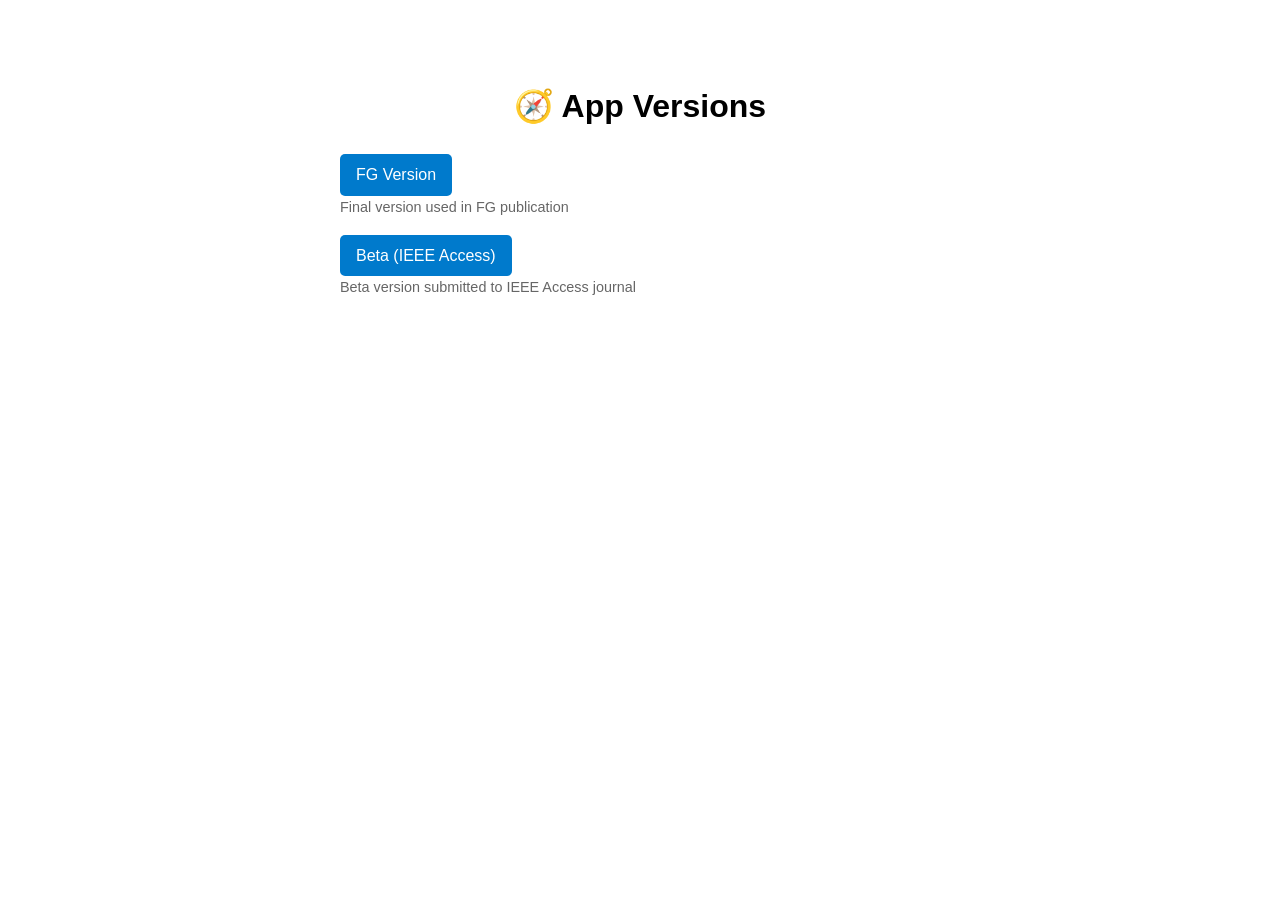
==== commit e9f801ad: "Add files via upload" ====
--- a/index.html
+++ b/index.html
@@ -2,17 +2,59 @@
 <html lang="en">
 	<head>
 		<meta charset="UTF-8" />
-		<link rel="icon" type="image/svg+xml" href="/assets/theCoolGuy-DwZ590hB.svg" />
-		<link
-			rel="stylesheet"
-			href="https://fonts.googleapis.com/css2?family=Material+Symbols+Outlined:opsz,wght,FILL,GRAD@20..48,100..700,0..1,-50..200"
-		/>
-		<meta name="viewport" content="width=device-width, initial-scale=1.0" />
-		<title>PosePilot</title>
-		<script type="module" crossorigin src="/assets/index-Cbwb9Rym.js"></script>
-		<link rel="stylesheet" crossorigin href="/assets/index-DOPopb4A.css">
+		<title>Multi-Version App Portal</title>
+		<style>
+			body {
+				font-family: sans-serif;
+				max-width: 600px;
+				margin: 40px auto;
+				padding: 20px;
+				line-height: 1.6;
+			}
+
+			h1 {
+				text-align: center;
+			}
+
+			ul {
+				list-style-type: none;
+				padding: 0;
+			}
+
+			li {
+				margin: 1rem 0;
+			}
+
+			a {
+				display: inline-block;
+				padding: 0.5rem 1rem;
+				text-decoration: none;
+				background-color: #007acc;
+				color: white;
+				border-radius: 5px;
+			}
+
+			a:hover {
+				background-color: #005fa3;
+			}
+
+			.note {
+				font-size: 0.9rem;
+				color: #666;
+			}
+		</style>
 	</head>
-	<body style="margin: 0; padding: 0">
-		<div id="root" style="margin: 0; padding: 0"></div>
+	<body>
+		<h1>🧭 App Versions</h1>
+		<ul>
+			<li>
+				<a href="./index1.html">FG Version</a>
+				<div class="note">Final version used in FG publication</div>
+			</li>
+			<li>
+				<a href="./index2.html">Beta (IEEE Access)</a>
+				<div class="note">Beta version submitted to IEEE Access journal</div>
+			</li>
+		</ul>
 	</body>
 </html>
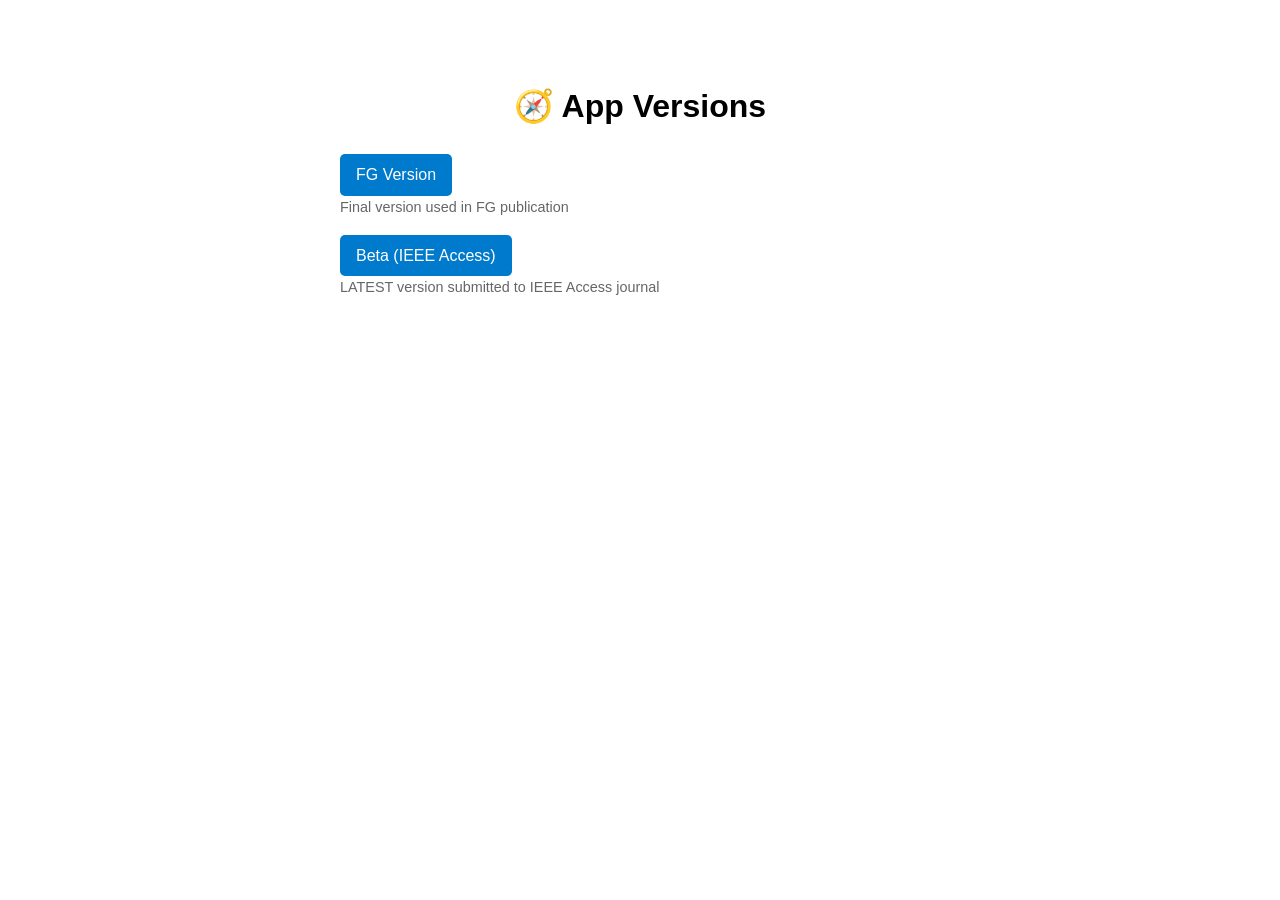
==== commit 799d5c84: "Update index.html" ====
--- a/index.html
+++ b/index.html
@@ -53,7 +53,7 @@
 			</li>
 			<li>
 				<a href="./index2.html">Beta (IEEE Access)</a>
-				<div class="note">Beta version submitted to IEEE Access journal</div>
+				<div class="note">LATEST version submitted to IEEE Access journal</div>
 			</li>
 		</ul>
 	</body>
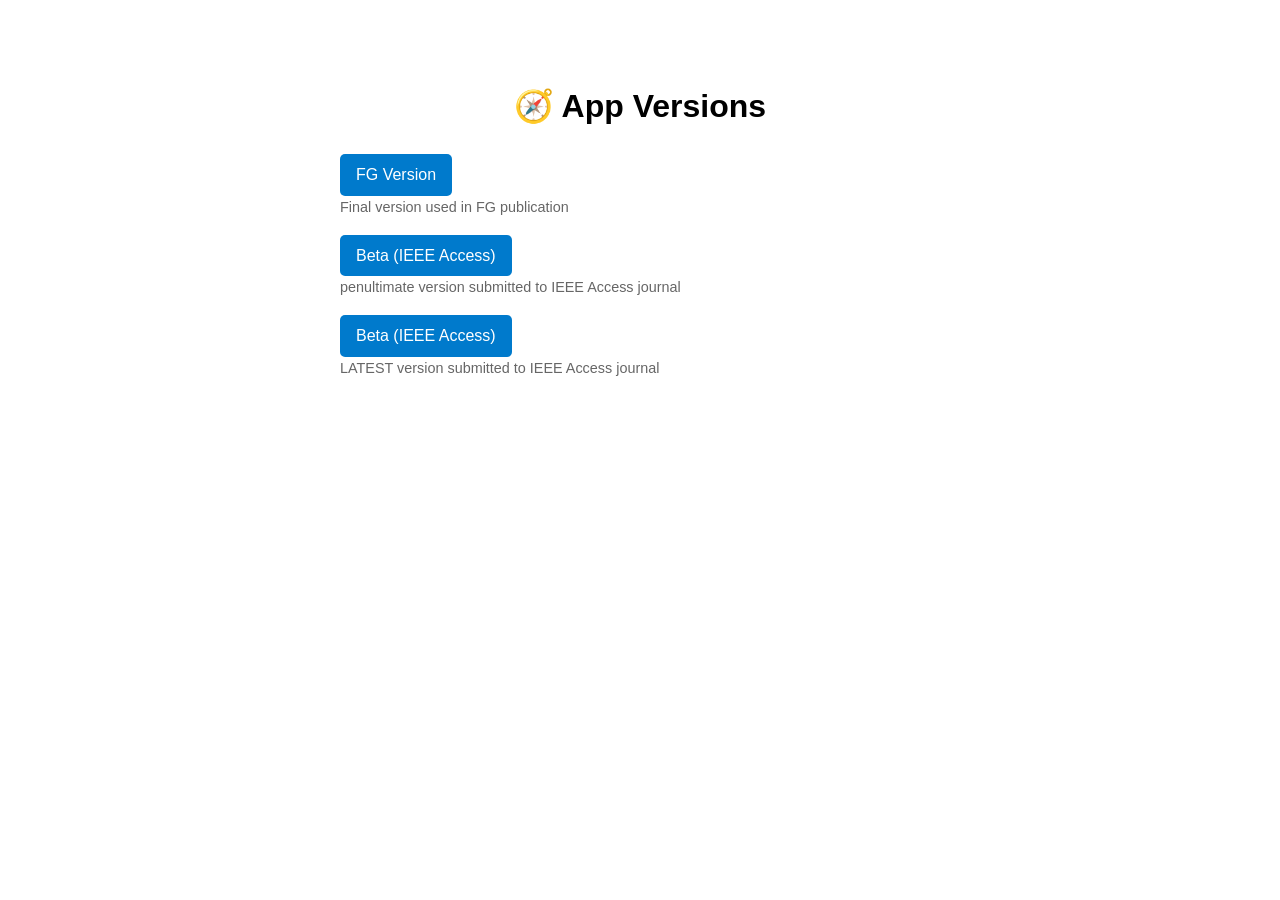
==== commit d6cf4c04: "Update index.html" ====
--- a/index.html
+++ b/index.html
@@ -53,6 +53,11 @@
 			</li>
 			<li>
 				<a href="./index2.html">Beta (IEEE Access)</a>
+				<div class="note">penultimate version submitted to IEEE Access journal</div>
+			</li>
+
+						<li>
+				<a href="./index3.html">Beta (IEEE Access)</a>
 				<div class="note">LATEST version submitted to IEEE Access journal</div>
 			</li>
 		</ul>
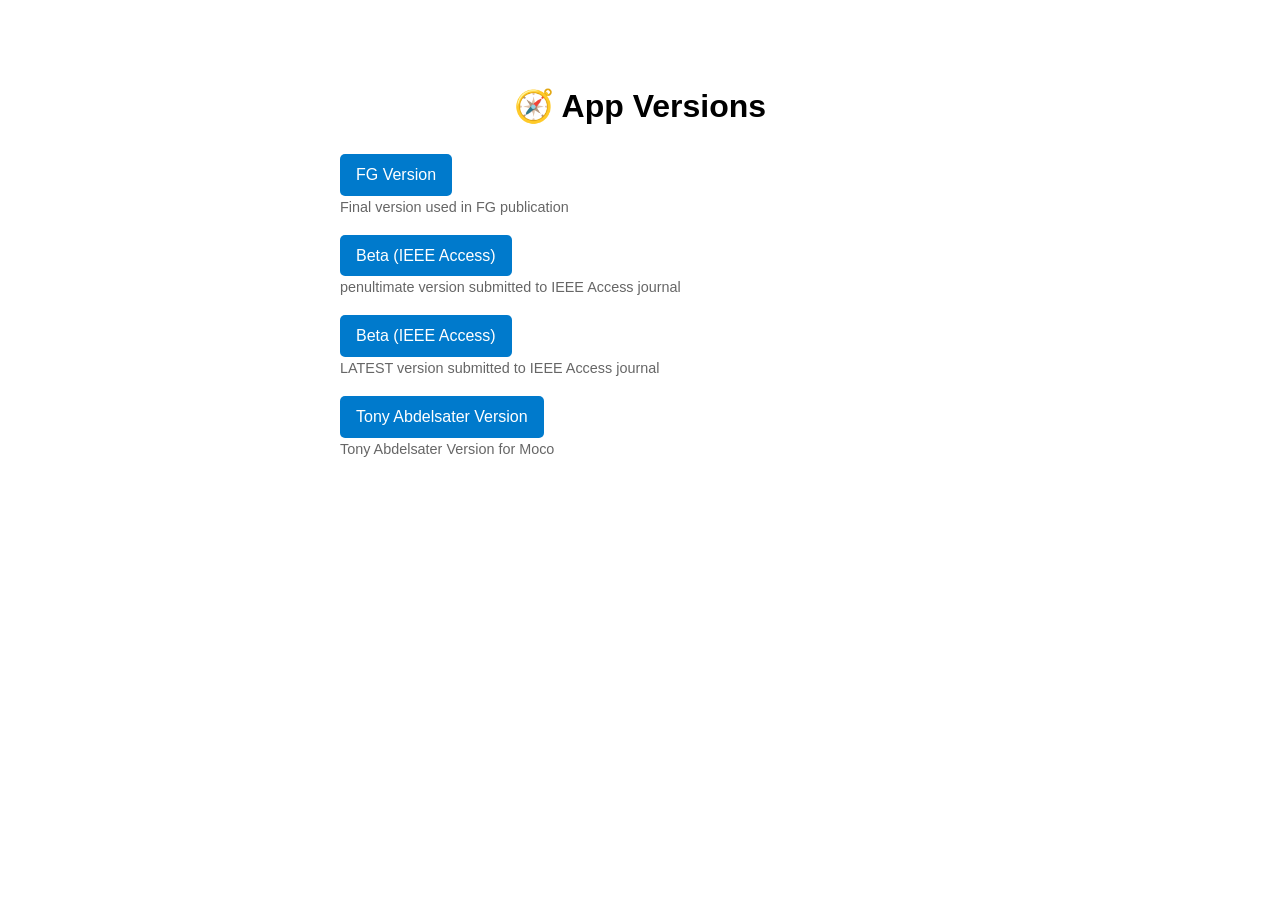
==== commit 753185c7: "Update index.html" ====
--- a/index.html
+++ b/index.html
@@ -60,6 +60,10 @@
 				<a href="./index3.html">Beta (IEEE Access)</a>
 				<div class="note">LATEST version submitted to IEEE Access journal</div>
 			</li>
+			<li>
+				<a href="./index4.html">Tony Abdelsater Version</a>
+				<div class="note">Tony Abdelsater Version for Moco</div>
+			</li>
 		</ul>
 	</body>
 </html>
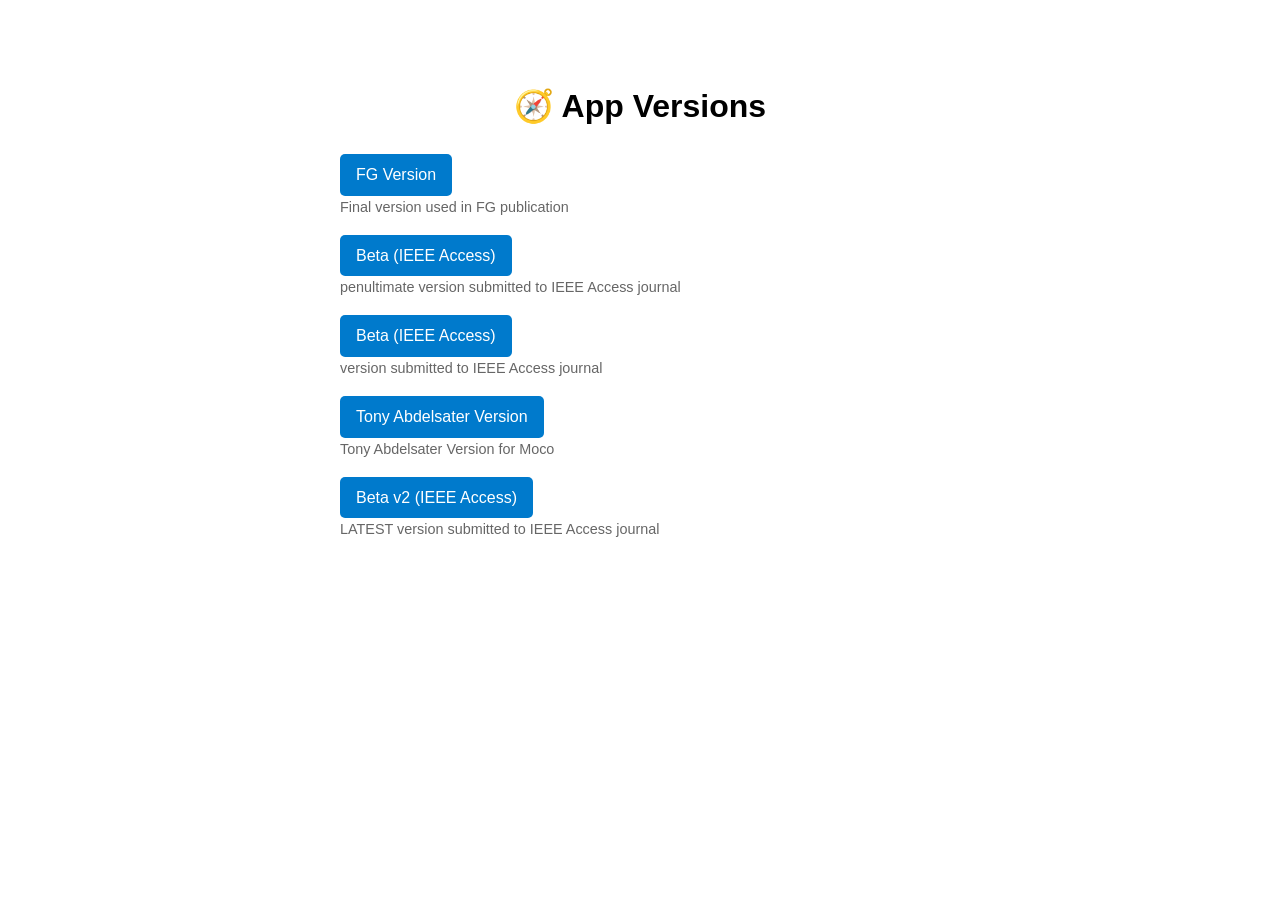
==== commit f2ed6cd9: "Update links and notes in index.html" ====
--- a/index.html
+++ b/index.html
@@ -56,14 +56,20 @@
 				<div class="note">penultimate version submitted to IEEE Access journal</div>
 			</li>
 
-						<li>
+			<li>
 				<a href="./index3.html">Beta (IEEE Access)</a>
-				<div class="note">LATEST version submitted to IEEE Access journal</div>
+				<div class="note"> version submitted to IEEE Access journal</div>
 			</li>
 			<li>
 				<a href="./index4.html">Tony Abdelsater Version</a>
 				<div class="note">Tony Abdelsater Version for Moco</div>
 			</li>
+
+			<li>
+				<a href="./index5.html">Beta v2 (IEEE Access)</a>
+				<div class="note">LATEST version submitted to IEEE Access journal</div>
+			</li>
+			
 		</ul>
 	</body>
 </html>
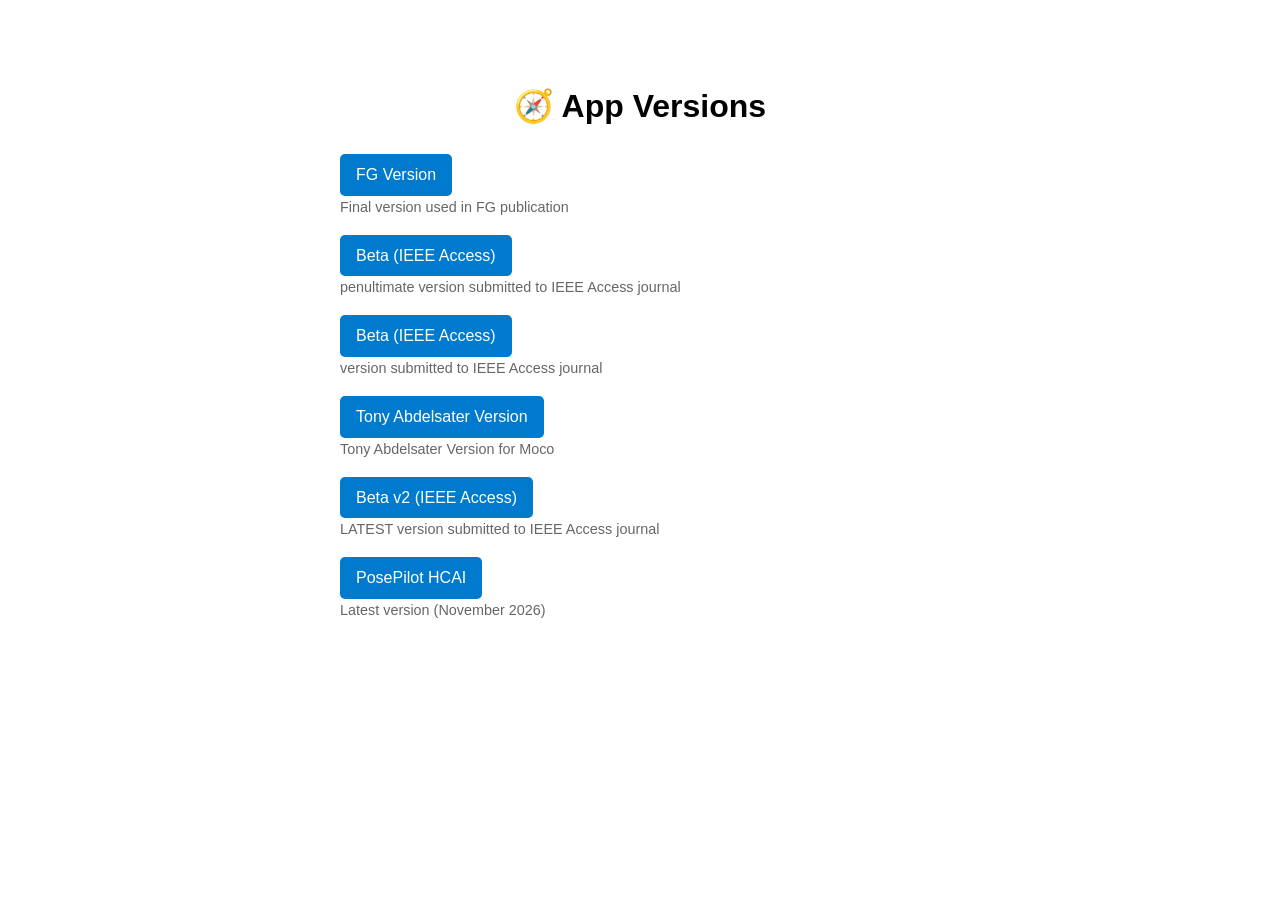
==== commit 6ca76279: "Add index6" ====
--- a/index.html
+++ b/index.html
@@ -69,7 +69,11 @@
 				<a href="./index5.html">Beta v2 (IEEE Access)</a>
 				<div class="note">LATEST version submitted to IEEE Access journal</div>
 			</li>
-			
+
+			<li>
+				<a href="./index6.html">PosePilot HCAI</a>
+				<div class="note">Latest version (November 2026)</div>
+			</li>
 		</ul>
 	</body>
 </html>
